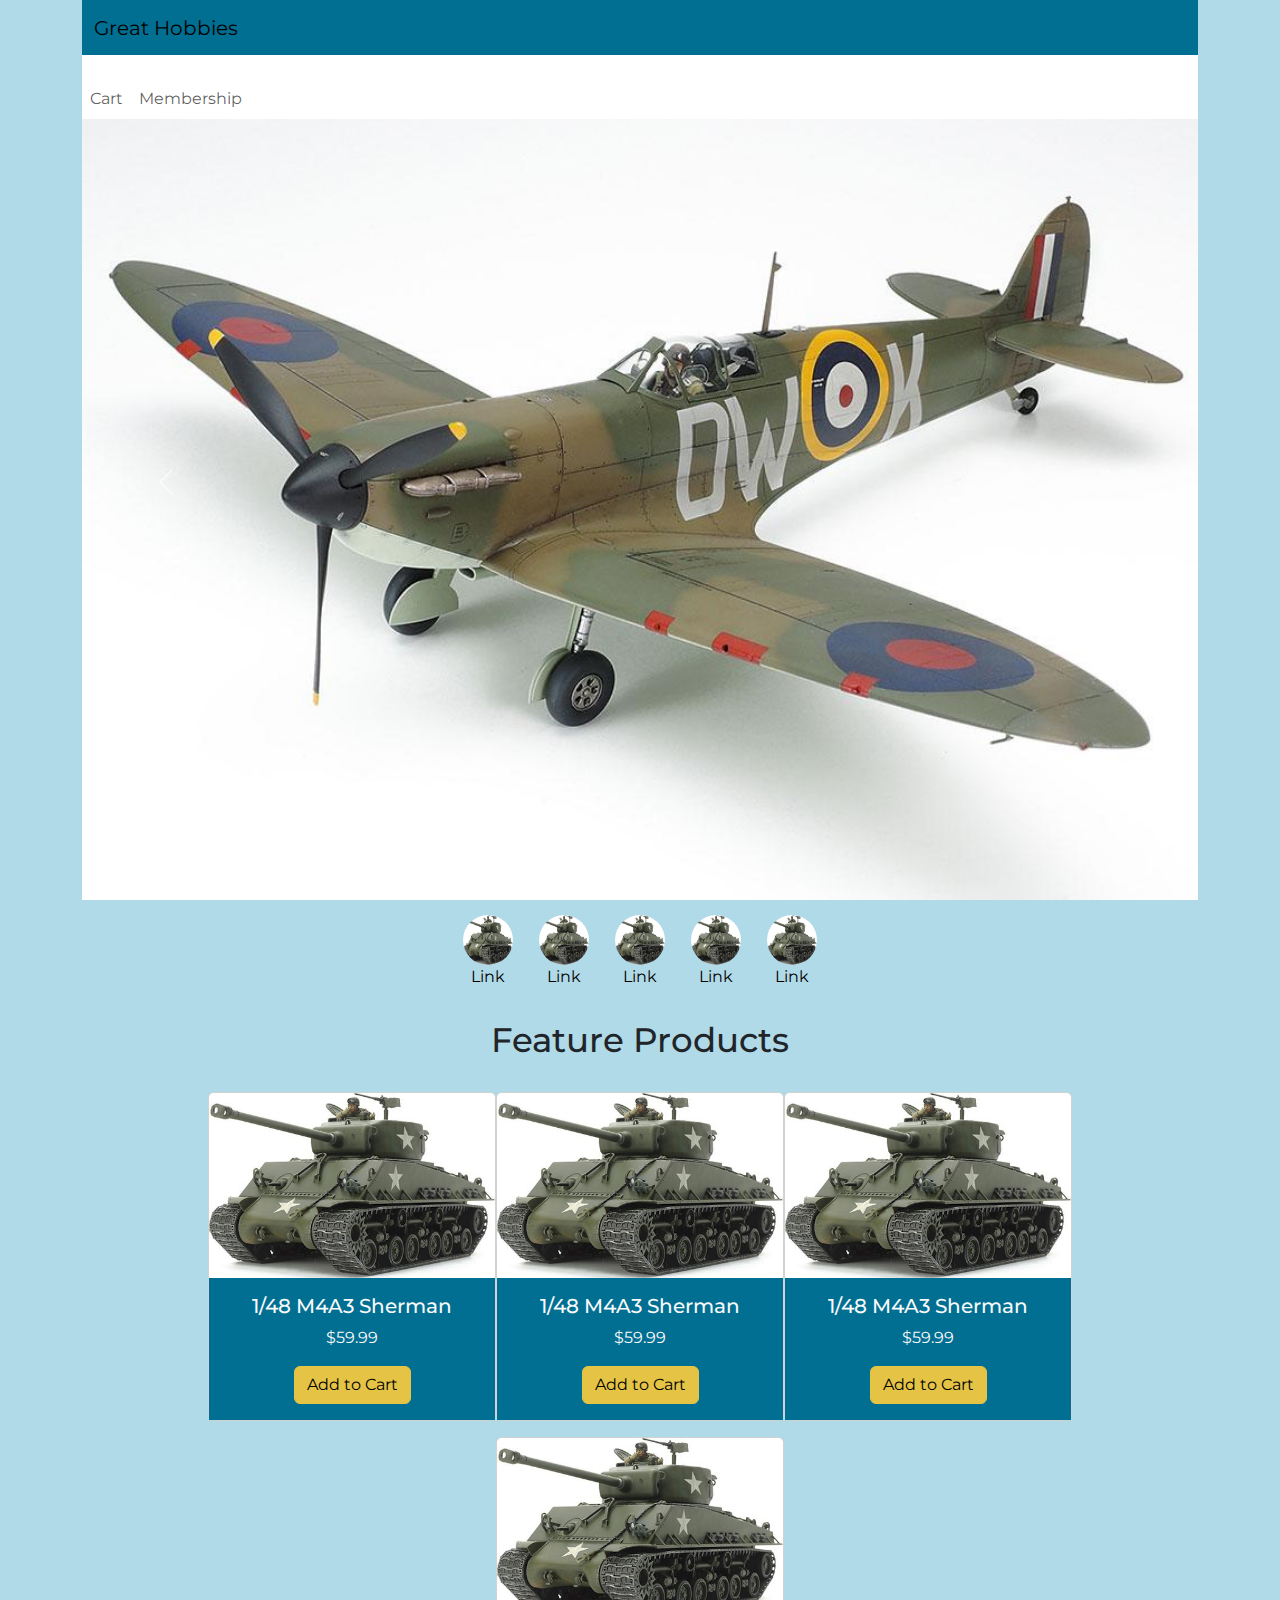
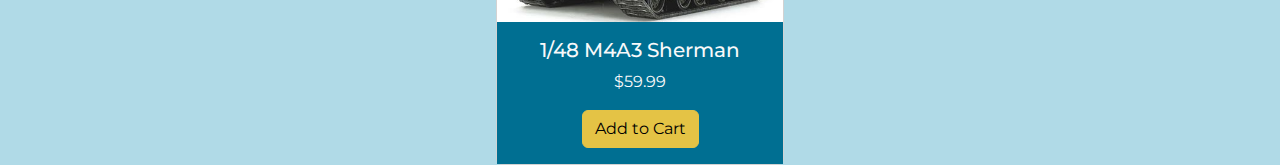
==== index.html @ 4c4b01e4 "HUmmdidi HUm" ====
<!DOCTYPE html>
<html lang="en">
<head>
    <meta charset="UTF-8">
    <meta http-equiv="X-UA-Compatible" content="IE=edge">
    <meta name="viewport" content="width=device-width, initial-scale=1.0">
    <title>Final Project</title>
    <link rel="icon" type="image/x-icon" href="/images/favicon-16x16.png">
    <link rel="stylesheet" href="css/custom.css">
</head>
<header>
  <nav class="navbar navbar-expand-lg bg-secondary justify-content-end">
    <div class="container">
      <a class="navbar-brand" href="#">Great Hobbies</a>
      <button class="navbar-toggler" type="button" data-bs-toggle="collapse" data-bs-target="#navbarNav" aria-controls="navbarNav" aria-expanded="false" aria-label="Toggle navigation">
        <span class="navbar-toggler-icon"></span>
      </button>
      <div class="nav-container" >
      <div class="collapse navbar-collapse" id="navbarNav">
        <ul class="navbar-nav">
           <li class="nav-item">
            <img src="" alt="">
            <a class="nav-link" href="#">Cart</a>
          </li>
          <li class="nav-item">
            <img src="" alt="">
            <a class="nav-link" href="#">Membership</a>
          </li>
        </ul>
      </div>
      </div>
    </div>
  </nav>
    <div id="carouselExampleIndicators" class="carousel slide px-0 py-2">
        <div class="carousel-indicators">
          <button type="button" data-bs-target="#carouselExampleIndicators" data-bs-slide-to="0" class="active" aria-current="true" aria-label="Slide 1"></button>
          <button type="button" data-bs-target="#carouselExampleIndicators" data-bs-slide-to="1" aria-label="Slide 2"></button>
          <button type="button" data-bs-target="#carouselExampleIndicators" data-bs-slide-to="2" aria-label="Slide 3"></button>
        </div>
        <div class="carousel-inner">
          <div class="carousel-item active">
            <img src="images/spitfire model 1.jpeg" class="d-block w-100" alt="...">
          </div>
          <div class="carousel-item">
            <img src="images/Sherman tank.jpeg" class="d-block w-100" alt="...">
          </div>
          <div class="carousel-item">
            <img src="images/product page 1.jpeg" class="d-block w-100" alt="...">
          </div>
        </div>
        <button class="carousel-control-prev" type="button" data-bs-target="#carouselExampleIndicators" data-bs-slide="prev">
          <span class="carousel-control-prev-icon" aria-hidden="true"></span>
          <span class="visually-hidden">Previous</span>
        </button>
        <button class="carousel-control-next" type="button" data-bs-target="#carouselExampleIndicators" data-bs-slide="next">
          <span class="carousel-control-next-icon" aria-hidden="true"></span>
          <span class="visually-hidden">Next</span>
        </button>
      </div>
</header>
<body class="container text-center bg-primary">
    <div class= "content-nav justify-content-center">
      <a class="btn btn-primary" href="#" role="button">
        <img src="images/Sherman tank.jpeg" alt="">
        <span>Link</span>
      </a>
      <a class="btn btn-primary" href="#" role="button">
        <img src="images/Sherman tank.jpeg" alt="">
        <span>Link</span>
      </a>
      <a class="btn btn-primary" href="#" role="button">
        <img src="images/Sherman tank.jpeg" alt="">
        <span>Link</span>
      </a>
      <a class="btn btn-primary" href="#" role="button">
        <img src="images/Sherman tank.jpeg" alt="">
        <span>Link</span>
      </a>
      <a class="btn btn-primary" href="#" role="button">
        <img src="images/Sherman tank.jpeg" alt="">
        <span>Link</span>
      </a>
    </div>

      <h2 class="py-4">Feature Products</h2>
    <div class="row justify-content-center row-gap-3">
      <div class="card col-sm-12 " style="width: 18rem; padding: 0;">
        <img src="images/Sherman tank.jpeg" class="card-img-top" alt="...">
        <div class="card-body bg-secondary w-100">
          <h5 class="card-title text-light">1/48 M4A3 Sherman</h5>
          <p class="card-text text-light">$59.99</p>
          <a href="#" class="btn btn-warning">Add to Cart</a>
        </div>
      </div>

      <div class="card col-sm-12 " style="width: 18rem; padding: 0;">
        <img src="images/Sherman tank.jpeg" class="card-img-top" alt="...">
        <div class="card-body bg-secondary w-100">
          <h5 class="card-title text-light">1/48 M4A3 Sherman</h5>
          <p class="card-text text-light">$59.99</p>
          <a href="#" class="btn btn-warning">Add to Cart</a>
        </div>
      </div>
      <div class="card col-sm-12 " style="width: 18rem; padding: 0;">
        <img src="images/Sherman tank.jpeg" class="card-img-top" alt="...">
        <div class="card-body bg-secondary w-100">
          <h5 class="card-title text-light">1/48 M4A3 Sherman</h5>
          <p class="card-text text-light">$59.99</p>
          <a href="#" class="btn btn-warning">Add to Cart</a>
        </div>
      </div>

      <div class="card col-sm-12 " style="width: 18rem; padding: 0;">
        <img src="images/Sherman tank.jpeg" class="card-img-top" alt="...">
        <div class="card-body bg-secondary w-100">
          <h5 class="card-title text-light">1/48 M4A3 Sherman</h5>
          <p class="card-text text-light">$59.99</p>
          <a href="#" class="btn btn-warning">Add to Cart</a>
        </div>
      </div>
    </div>
    <script src="node_modules/bootstrap/dist/js/bootstrap.bundle.min.js"></script>
</body>
<footer>

</footer>
</html>
---- css/custom.css ----
@charset "UTF-8";
@import url("https://fonts.googleapis.com/css2?family=Montserrat:wght@400;500;600;700&display=swap");
:root {
  --font-size-sm: clamp(0.8rem, 0.17vw + 0.76rem, 0.89rem);
  --font-size-base: clamp(1rem, 0.34vw + 0.91rem, 1.19rem);
  --font-size-md: clamp(1.25rem, 0.61vw + 1.1rem, 1.58rem);
  --font-size-lg: clamp(1.56rem, 1vw + 1.31rem, 2.11rem);
  --font-size-xl: clamp(1.95rem, 1.56vw + 1.56rem, 2.81rem);
  --font-size-xxl: clamp(2.44rem, 2.38vw + 1.85rem, 3.75rem);
  --font-size-xxxl: clamp(3.05rem, 3.54vw + 2.17rem, 5rem);
}

/*!
 * Bootstrap  v5.3.2 (https://getbootstrap.com/)
 * Copyright 2011-2023 The Bootstrap Authors
 * Licensed under MIT (https://github.com/twbs/bootstrap/blob/main/LICENSE)
 */
:root,
[data-bs-theme=light] {
  --bs-blue: #0d6efd;
  --bs-indigo: #6610f2;
  --bs-purple: #6f42c1;
  --bs-pink: #d63384;
  --bs-red: #dc3545;
  --bs-orange: #fd7e14;
  --bs-yellow: #ffc107;
  --bs-green: #198754;
  --bs-teal: #20c997;
  --bs-cyan: #0dcaf0;
  --bs-black: #000;
  --bs-white: #fff;
  --bs-gray: #6c757d;
  --bs-gray-dark: #343a40;
  --bs-gray-100: #f8f9fa;
  --bs-gray-200: #e9ecef;
  --bs-gray-300: #dee2e6;
  --bs-gray-400: #ced4da;
  --bs-gray-500: #adb5bd;
  --bs-gray-600: #6c757d;
  --bs-gray-700: #495057;
  --bs-gray-800: #343a40;
  --bs-gray-900: #212529;
  --bs-primary: #B0DAE7;
  --bs-secondary: #006F92;
  --bs-success: #198754;
  --bs-info: #0dcaf0;
  --bs-warning: #E4C345;
  --bs-danger: #dc3545;
  --bs-light: #f8f9fa;
  --bs-dark: #212529;
  --bs-primary-rgb: 176, 218, 231;
  --bs-secondary-rgb: 0, 111, 146;
  --bs-success-rgb: 25, 135, 84;
  --bs-info-rgb: 13, 202, 240;
  --bs-warning-rgb: 228, 195, 69;
  --bs-danger-rgb: 220, 53, 69;
  --bs-light-rgb: 248, 249, 250;
  --bs-dark-rgb: 33, 37, 41;
  --bs-primary-text-emphasis: #46575c;
  --bs-secondary-text-emphasis: #002c3a;
  --bs-success-text-emphasis: #0a3622;
  --bs-info-text-emphasis: #055160;
  --bs-warning-text-emphasis: #5b4e1c;
  --bs-danger-text-emphasis: #58151c;
  --bs-light-text-emphasis: #495057;
  --bs-dark-text-emphasis: #495057;
  --bs-primary-bg-subtle: #eff8fa;
  --bs-secondary-bg-subtle: #cce2e9;
  --bs-success-bg-subtle: #d1e7dd;
  --bs-info-bg-subtle: #cff4fc;
  --bs-warning-bg-subtle: #faf3da;
  --bs-danger-bg-subtle: #f8d7da;
  --bs-light-bg-subtle: #fcfcfd;
  --bs-dark-bg-subtle: #ced4da;
  --bs-primary-border-subtle: #dff0f5;
  --bs-secondary-border-subtle: #99c5d3;
  --bs-success-border-subtle: #a3cfbb;
  --bs-info-border-subtle: #9eeaf9;
  --bs-warning-border-subtle: #f4e7b5;
  --bs-danger-border-subtle: #f1aeb5;
  --bs-light-border-subtle: #e9ecef;
  --bs-dark-border-subtle: #adb5bd;
  --bs-white-rgb: 255, 255, 255;
  --bs-black-rgb: 0, 0, 0;
  --bs-font-sans-serif: system-ui, -apple-system, "Segoe UI", Roboto, "Helvetica Neue", "Noto Sans", "Liberation Sans", Arial, sans-serif, "Apple Color Emoji", "Segoe UI Emoji", "Segoe UI Symbol", "Noto Color Emoji";
  --bs-font-monospace: SFMono-Regular, Menlo, Monaco, Consolas, "Liberation Mono", "Courier New", monospace;
  --bs-gradient: linear-gradient(180deg, rgba(255, 255, 255, 0.15), rgba(255, 255, 255, 0));
  --bs-body-font-family: "Montserrat";
  --bs-body-font-size: 1rem;
  --bs-body-font-weight: 400;
  --bs-body-line-height: 1.5;
  --bs-body-color: #212529;
  --bs-body-color-rgb: 33, 37, 41;
  --bs-body-bg: #fff;
  --bs-body-bg-rgb: 255, 255, 255;
  --bs-emphasis-color: #000;
  --bs-emphasis-color-rgb: 0, 0, 0;
  --bs-secondary-color: rgba(33, 37, 41, 0.75);
  --bs-secondary-color-rgb: 33, 37, 41;
  --bs-secondary-bg: #e9ecef;
  --bs-secondary-bg-rgb: 233, 236, 239;
  --bs-tertiary-color: rgba(33, 37, 41, 0.5);
  --bs-tertiary-color-rgb: 33, 37, 41;
  --bs-tertiary-bg: #f8f9fa;
  --bs-tertiary-bg-rgb: 248, 249, 250;
  --bs-heading-color: inherit;
  --bs-link-color: #B0DAE7;
  --bs-link-color-rgb: 176, 218, 231;
  --bs-link-decoration: underline;
  --bs-link-hover-color: #8daeb9;
  --bs-link-hover-color-rgb: 141, 174, 185;
  --bs-code-color: #d63384;
  --bs-highlight-color: #212529;
  --bs-highlight-bg: #fff3cd;
  --bs-border-width: 1px;
  --bs-border-style: solid;
  --bs-border-color: #dee2e6;
  --bs-border-color-translucent: rgba(0, 0, 0, 0.175);
  --bs-border-radius: 0.375rem;
  --bs-border-radius-sm: 0.25rem;
  --bs-border-radius-lg: 0.5rem;
  --bs-border-radius-xl: 1rem;
  --bs-border-radius-xxl: 2rem;
  --bs-border-radius-2xl: var(--bs-border-radius-xxl);
  --bs-border-radius-pill: 50rem;
  --bs-box-shadow: 0 0.5rem 1rem rgba(0, 0, 0, 0.15);
  --bs-box-shadow-sm: 0 0.125rem 0.25rem rgba(0, 0, 0, 0.075);
  --bs-box-shadow-lg: 0 1rem 3rem rgba(0, 0, 0, 0.175);
  --bs-box-shadow-inset: inset 0 1px 2px rgba(0, 0, 0, 0.075);
  --bs-focus-ring-width: 0.25rem;
  --bs-focus-ring-opacity: 0.25;
  --bs-focus-ring-color: rgba(176, 218, 231, 0.25);
  --bs-form-valid-color: #198754;
  --bs-form-valid-border-color: #198754;
  --bs-form-invalid-color: #dc3545;
  --bs-form-invalid-border-color: #dc3545;
}

[data-bs-theme=dark] {
  color-scheme: dark;
  --bs-body-color: #dee2e6;
  --bs-body-color-rgb: 222, 226, 230;
  --bs-body-bg: #212529;
  --bs-body-bg-rgb: 33, 37, 41;
  --bs-emphasis-color: #fff;
  --bs-emphasis-color-rgb: 255, 255, 255;
  --bs-secondary-color: rgba(222, 226, 230, 0.75);
  --bs-secondary-color-rgb: 222, 226, 230;
  --bs-secondary-bg: #343a40;
  --bs-secondary-bg-rgb: 52, 58, 64;
  --bs-tertiary-color: rgba(222, 226, 230, 0.5);
  --bs-tertiary-color-rgb: 222, 226, 230;
  --bs-tertiary-bg: #2b3035;
  --bs-tertiary-bg-rgb: 43, 48, 53;
  --bs-primary-text-emphasis: #d0e9f1;
  --bs-secondary-text-emphasis: #66a9be;
  --bs-success-text-emphasis: #75b798;
  --bs-info-text-emphasis: #6edff6;
  --bs-warning-text-emphasis: #efdb8f;
  --bs-danger-text-emphasis: #ea868f;
  --bs-light-text-emphasis: #f8f9fa;
  --bs-dark-text-emphasis: #dee2e6;
  --bs-primary-bg-subtle: #232c2e;
  --bs-secondary-bg-subtle: #00161d;
  --bs-success-bg-subtle: #051b11;
  --bs-info-bg-subtle: #032830;
  --bs-warning-bg-subtle: #2e270e;
  --bs-danger-bg-subtle: #2c0b0e;
  --bs-light-bg-subtle: #343a40;
  --bs-dark-bg-subtle: #1a1d20;
  --bs-primary-border-subtle: #6a838b;
  --bs-secondary-border-subtle: #004358;
  --bs-success-border-subtle: #0f5132;
  --bs-info-border-subtle: #087990;
  --bs-warning-border-subtle: #897529;
  --bs-danger-border-subtle: #842029;
  --bs-light-border-subtle: #495057;
  --bs-dark-border-subtle: #343a40;
  --bs-heading-color: inherit;
  --bs-link-color: #d0e9f1;
  --bs-link-hover-color: #d9edf4;
  --bs-link-color-rgb: 208, 233, 241;
  --bs-link-hover-color-rgb: 217, 237, 244;
  --bs-code-color: #e685b5;
  --bs-highlight-color: #dee2e6;
  --bs-highlight-bg: #664d03;
  --bs-border-color: #495057;
  --bs-border-color-translucent: rgba(255, 255, 255, 0.15);
  --bs-form-valid-color: #75b798;
  --bs-form-valid-border-color: #75b798;
  --bs-form-invalid-color: #ea868f;
  --bs-form-invalid-border-color: #ea868f;
}

*,
*::before,
*::after {
  box-sizing: border-box;
}

@media (prefers-reduced-motion: no-preference) {
  :root {
    scroll-behavior: smooth;
  }
}

body {
  margin: 0;
  font-family: var(--bs-body-font-family);
  font-size: var(--bs-body-font-size);
  font-weight: var(--bs-body-font-weight);
  line-height: var(--bs-body-line-height);
  color: var(--bs-body-color);
  text-align: var(--bs-body-text-align);
  background-color: var(--bs-body-bg);
  -webkit-text-size-adjust: 100%;
  -webkit-tap-highlight-color: rgba(0, 0, 0, 0);
}

hr {
  margin: 1rem 0;
  color: inherit;
  border: 0;
  border-top: var(--bs-border-width) solid;
  opacity: 0.25;
}

h6, .h6, h5, .h5, h4, .h4, h3, .h3, h2, .h2, h1, .h1 {
  margin-top: 0;
  margin-bottom: 0.5rem;
  font-weight: 500;
  line-height: 1.2;
  color: var(--bs-heading-color);
}

h1, .h1 {
  font-size: var(--font-size-xl);
}

h2, .h2 {
  font-size: var(--font-size-lg);
}

h3, .h3 {
  font-size: calc(1.3203rem + 0.8436vw);
}
@media (min-width: 1200px) {
  h3, .h3 {
    font-size: 1.953rem;
  }
}

h4, .h4 {
  font-size: calc(1.2813rem + 0.3756vw);
}
@media (min-width: 1200px) {
  h4, .h4 {
    font-size: 1.563rem;
  }
}

h5, .h5 {
  font-size: 1.25rem;
}

h6, .h6 {
  font-size: 1rem;
}

p {
  margin-top: 0;
  margin-bottom: 1rem;
}

abbr[title] {
  text-decoration: underline dotted;
  cursor: help;
  text-decoration-skip-ink: none;
}

address {
  margin-bottom: 1rem;
  font-style: normal;
  line-height: inherit;
}

ol,
ul {
  padding-left: 2rem;
}

ol,
ul,
dl {
  margin-top: 0;
  margin-bottom: 1rem;
}

ol ol,
ul ul,
ol ul,
ul ol {
  margin-bottom: 0;
}

dt {
  font-weight: 700;
}

dd {
  margin-bottom: 0.5rem;
  margin-left: 0;
}

blockquote {
  margin: 0 0 1rem;
}

b,
strong {
  font-weight: bolder;
}

small, .small {
  font-size: 0.875em;
}

mark, .mark {
  padding: 0.1875em;
  color: var(--bs-highlight-color);
  background-color: var(--bs-highlight-bg);
}

sub,
sup {
  position: relative;
  font-size: 0.75em;
  line-height: 0;
  vertical-align: baseline;
}

sub {
  bottom: -0.25em;
}

sup {
  top: -0.5em;
}

a {
  color: rgba(var(--bs-link-color-rgb), var(--bs-link-opacity, 1));
  text-decoration: underline;
}
a:hover {
  --bs-link-color-rgb: var(--bs-link-hover-color-rgb);
}

a:not([href]):not([class]), a:not([href]):not([class]):hover {
  color: inherit;
  text-decoration: none;
}

pre,
code,
kbd,
samp {
  font-family: var(--bs-font-monospace);
  font-size: 1em;
}

pre {
  display: block;
  margin-top: 0;
  margin-bottom: 1rem;
  overflow: auto;
  font-size: 0.875em;
}
pre code {
  font-size: inherit;
  color: inherit;
  word-break: normal;
}

code {
  font-size: 0.875em;
  color: var(--bs-code-color);
  word-wrap: break-word;
}
a > code {
  color: inherit;
}

kbd {
  padding: 0.1875rem 0.375rem;
  font-size: 0.875em;
  color: var(--bs-body-bg);
  background-color: var(--bs-body-color);
  border-radius: 0.25rem;
}
kbd kbd {
  padding: 0;
  font-size: 1em;
}

figure {
  margin: 0 0 1rem;
}

img,
svg {
  vertical-align: middle;
}

table {
  caption-side: bottom;
  border-collapse: collapse;
}

caption {
  padding-top: 0.5rem;
  padding-bottom: 0.5rem;
  color: var(--bs-secondary-color);
  text-align: left;
}

th {
  text-align: inherit;
  text-align: -webkit-match-parent;
}

thead,
tbody,
tfoot,
tr,
td,
th {
  border-color: inherit;
  border-style: solid;
  border-width: 0;
}

label {
  display: inline-block;
}

button {
  border-radius: 0;
}

button:focus:not(:focus-visible) {
  outline: 0;
}

input,
button,
select,
optgroup,
textarea {
  margin: 0;
  font-family: inherit;
  font-size: inherit;
  line-height: inherit;
}

button,
select {
  text-transform: none;
}

[role=button] {
  cursor: pointer;
}

select {
  word-wrap: normal;
}
select:disabled {
  opacity: 1;
}

[list]:not([type=date]):not([type=datetime-local]):not([type=month]):not([type=week]):not([type=time])::-webkit-calendar-picker-indicator {
  display: none !important;
}

button,
[type=button],
[type=reset],
[type=submit] {
  -webkit-appearance: button;
}
button:not(:disabled),
[type=button]:not(:disabled),
[type=reset]:not(:disabled),
[type=submit]:not(:disabled) {
  cursor: pointer;
}

::-moz-focus-inner {
  padding: 0;
  border-style: none;
}

textarea {
  resize: vertical;
}

fieldset {
  min-width: 0;
  padding: 0;
  margin: 0;
  border: 0;
}

legend {
  float: left;
  width: 100%;
  padding: 0;
  margin-bottom: 0.5rem;
  font-size: calc(1.275rem + 0.3vw);
  line-height: inherit;
}
@media (min-width: 1200px) {
  legend {
    font-size: 1.5rem;
  }
}
legend + * {
  clear: left;
}

::-webkit-datetime-edit-fields-wrapper,
::-webkit-datetime-edit-text,
::-webkit-datetime-edit-minute,
::-webkit-datetime-edit-hour-field,
::-webkit-datetime-edit-day-field,
::-webkit-datetime-edit-month-field,
::-webkit-datetime-edit-year-field {
  padding: 0;
}

::-webkit-inner-spin-button {
  height: auto;
}

[type=search] {
  -webkit-appearance: textfield;
  outline-offset: -2px;
}

/* rtl:raw:
[type="tel"],
[type="url"],
[type="email"],
[type="number"] {
  direction: ltr;
}
*/
::-webkit-search-decoration {
  -webkit-appearance: none;
}

::-webkit-color-swatch-wrapper {
  padding: 0;
}

::file-selector-button {
  font: inherit;
  -webkit-appearance: button;
}

output {
  display: inline-block;
}

iframe {
  border: 0;
}

summary {
  display: list-item;
  cursor: pointer;
}

progress {
  vertical-align: baseline;
}

[hidden] {
  display: none !important;
}

.lead {
  font-size: 1.25rem;
  font-weight: 300;
}

.display-1 {
  font-size: calc(1.625rem + 4.5vw);
  font-weight: 300;
  line-height: 1.2;
}
@media (min-width: 1200px) {
  .display-1 {
    font-size: 5rem;
  }
}

.display-2 {
  font-size: calc(1.575rem + 3.9vw);
  font-weight: 300;
  line-height: 1.2;
}
@media (min-width: 1200px) {
  .display-2 {
    font-size: 4.5rem;
  }
}

.display-3 {
  font-size: calc(1.525rem + 3.3vw);
  font-weight: 300;
  line-height: 1.2;
}
@media (min-width: 1200px) {
  .display-3 {
    font-size: 4rem;
  }
}

.display-4 {
  font-size: calc(1.475rem + 2.7vw);
  font-weight: 300;
  line-height: 1.2;
}
@media (min-width: 1200px) {
  .display-4 {
    font-size: 3.5rem;
  }
}

.display-5 {
  font-size: calc(1.425rem + 2.1vw);
  font-weight: 300;
  line-height: 1.2;
}
@media (min-width: 1200px) {
  .display-5 {
    font-size: 3rem;
  }
}

.display-6 {
  font-size: calc(1.375rem + 1.5vw);
  font-weight: 300;
  line-height: 1.2;
}
@media (min-width: 1200px) {
  .display-6 {
    font-size: 2.5rem;
  }
}

.list-unstyled {
  padding-left: 0;
  list-style: none;
}

.list-inline {
  padding-left: 0;
  list-style: none;
}

.list-inline-item {
  display: inline-block;
}
.list-inline-item:not(:last-child) {
  margin-right: 0.5rem;
}

.initialism {
  font-size: 0.875em;
  text-transform: uppercase;
}

.blockquote {
  margin-bottom: 1rem;
  font-size: 1.25rem;
}
.blockquote > :last-child {
  margin-bottom: 0;
}

.blockquote-footer {
  margin-top: -1rem;
  margin-bottom: 1rem;
  font-size: 0.875em;
  color: #6c757d;
}
.blockquote-footer::before {
  content: "— ";
}

.img-fluid {
  max-width: 100%;
  height: auto;
}

.img-thumbnail {
  padding: 0.25rem;
  background-color: var(--bs-body-bg);
  border: var(--bs-border-width) solid var(--bs-border-color);
  border-radius: var(--bs-border-radius);
  max-width: 100%;
  height: auto;
}

.figure {
  display: inline-block;
}

.figure-img {
  margin-bottom: 0.5rem;
  line-height: 1;
}

.figure-caption {
  font-size: 0.875em;
  color: var(--bs-secondary-color);
}

.container,
.container-fluid,
.container-xxl,
.container-xl,
.container-lg,
.container-md,
.container-sm {
  --bs-gutter-x: 1.5rem;
  --bs-gutter-y: 0;
  width: 100%;
  padding-right: calc(var(--bs-gutter-x) * 0.5);
  padding-left: calc(var(--bs-gutter-x) * 0.5);
  margin-right: auto;
  margin-left: auto;
}

@media (min-width: 576px) {
  .container-sm, .container {
    max-width: 540px;
  }
}
@media (min-width: 768px) {
  .container-md, .container-sm, .container {
    max-width: 720px;
  }
}
@media (min-width: 992px) {
  .container-lg, .container-md, .container-sm, .container {
    max-width: 960px;
  }
}
@media (min-width: 1200px) {
  .container-xl, .container-lg, .container-md, .container-sm, .container {
    max-width: 1140px;
  }
}
@media (min-width: 1400px) {
  .container-xxl, .container-xl, .container-lg, .container-md, .container-sm, .container {
    max-width: 1320px;
  }
}
:root {
  --bs-breakpoint-xs: 0;
  --bs-breakpoint-sm: 576px;
  --bs-breakpoint-md: 768px;
  --bs-breakpoint-lg: 992px;
  --bs-breakpoint-xl: 1200px;
  --bs-breakpoint-xxl: 1400px;
}

.row {
  --bs-gutter-x: 1.5rem;
  --bs-gutter-y: 0;
  display: flex;
  flex-wrap: wrap;
  margin-top: calc(-1 * var(--bs-gutter-y));
  margin-right: calc(-0.5 * var(--bs-gutter-x));
  margin-left: calc(-0.5 * var(--bs-gutter-x));
}
.row > * {
  flex-shrink: 0;
  width: 100%;
  max-width: 100%;
  padding-right: calc(var(--bs-gutter-x) * 0.5);
  padding-left: calc(var(--bs-gutter-x) * 0.5);
  margin-top: var(--bs-gutter-y);
}

.col {
  flex: 1 0 0%;
}

.row-cols-auto > * {
  flex: 0 0 auto;
  width: auto;
}

.row-cols-1 > * {
  flex: 0 0 auto;
  width: 100%;
}

.row-cols-2 > * {
  flex: 0 0 auto;
  width: 50%;
}

.row-cols-3 > * {
  flex: 0 0 auto;
  width: 33.33333333%;
}

.row-cols-4 > * {
  flex: 0 0 auto;
  width: 25%;
}

.row-cols-5 > * {
  flex: 0 0 auto;
  width: 20%;
}

.row-cols-6 > * {
  flex: 0 0 auto;
  width: 16.66666667%;
}

.col-auto {
  flex: 0 0 auto;
  width: auto;
}

.col-1 {
  flex: 0 0 auto;
  width: 8.33333333%;
}

.col-2 {
  flex: 0 0 auto;
  width: 16.66666667%;
}

.col-3 {
  flex: 0 0 auto;
  width: 25%;
}

.col-4 {
  flex: 0 0 auto;
  width: 33.33333333%;
}

.col-5 {
  flex: 0 0 auto;
  width: 41.66666667%;
}

.col-6 {
  flex: 0 0 auto;
  width: 50%;
}

.col-7 {
  flex: 0 0 auto;
  width: 58.33333333%;
}

.col-8 {
  flex: 0 0 auto;
  width: 66.66666667%;
}

.col-9 {
  flex: 0 0 auto;
  width: 75%;
}

.col-10 {
  flex: 0 0 auto;
  width: 83.33333333%;
}

.col-11 {
  flex: 0 0 auto;
  width: 91.66666667%;
}

.col-12 {
  flex: 0 0 auto;
  width: 100%;
}

.offset-1 {
  margin-left: 8.33333333%;
}

.offset-2 {
  margin-left: 16.66666667%;
}

.offset-3 {
  margin-left: 25%;
}

.offset-4 {
  margin-left: 33.33333333%;
}

.offset-5 {
  margin-left: 41.66666667%;
}

.offset-6 {
  margin-left: 50%;
}

.offset-7 {
  margin-left: 58.33333333%;
}

.offset-8 {
  margin-left: 66.66666667%;
}

.offset-9 {
  margin-left: 75%;
}

.offset-10 {
  margin-left: 83.33333333%;
}

.offset-11 {
  margin-left: 91.66666667%;
}

.g-0,
.gx-0 {
  --bs-gutter-x: 0;
}

.g-0,
.gy-0 {
  --bs-gutter-y: 0;
}

.g-1,
.gx-1 {
  --bs-gutter-x: 0.25rem;
}

.g-1,
.gy-1 {
  --bs-gutter-y: 0.25rem;
}

.g-2,
.gx-2 {
  --bs-gutter-x: 0.5rem;
}

.g-2,
.gy-2 {
  --bs-gutter-y: 0.5rem;
}

.g-3,
.gx-3 {
  --bs-gutter-x: 1rem;
}

.g-3,
.gy-3 {
  --bs-gutter-y: 1rem;
}

.g-4,
.gx-4 {
  --bs-gutter-x: 1.5rem;
}

.g-4,
.gy-4 {
  --bs-gutter-y: 1.5rem;
}

.g-5,
.gx-5 {
  --bs-gutter-x: 3rem;
}

.g-5,
.gy-5 {
  --bs-gutter-y: 3rem;
}

@media (min-width: 576px) {
  .col-sm {
    flex: 1 0 0%;
  }
  .row-cols-sm-auto > * {
    flex: 0 0 auto;
    width: auto;
  }
  .row-cols-sm-1 > * {
    flex: 0 0 auto;
    width: 100%;
  }
  .row-cols-sm-2 > * {
    flex: 0 0 auto;
    width: 50%;
  }
  .row-cols-sm-3 > * {
    flex: 0 0 auto;
    width: 33.33333333%;
  }
  .row-cols-sm-4 > * {
    flex: 0 0 auto;
    width: 25%;
  }
  .row-cols-sm-5 > * {
    flex: 0 0 auto;
    width: 20%;
  }
  .row-cols-sm-6 > * {
    flex: 0 0 auto;
    width: 16.66666667%;
  }
  .col-sm-auto {
    flex: 0 0 auto;
    width: auto;
  }
  .col-sm-1 {
    flex: 0 0 auto;
    width: 8.33333333%;
  }
  .col-sm-2 {
    flex: 0 0 auto;
    width: 16.66666667%;
  }
  .col-sm-3 {
    flex: 0 0 auto;
    width: 25%;
  }
  .col-sm-4 {
    flex: 0 0 auto;
    width: 33.33333333%;
  }
  .col-sm-5 {
    flex: 0 0 auto;
    width: 41.66666667%;
  }
  .col-sm-6 {
    flex: 0 0 auto;
    width: 50%;
  }
  .col-sm-7 {
    flex: 0 0 auto;
    width: 58.33333333%;
  }
  .col-sm-8 {
    flex: 0 0 auto;
    width: 66.66666667%;
  }
  .col-sm-9 {
    flex: 0 0 auto;
    width: 75%;
  }
  .col-sm-10 {
    flex: 0 0 auto;
    width: 83.33333333%;
  }
  .col-sm-11 {
    flex: 0 0 auto;
    width: 91.66666667%;
  }
  .col-sm-12 {
    flex: 0 0 auto;
    width: 100%;
  }
  .offset-sm-0 {
    margin-left: 0;
  }
  .offset-sm-1 {
    margin-left: 8.33333333%;
  }
  .offset-sm-2 {
    margin-left: 16.66666667%;
  }
  .offset-sm-3 {
    margin-left: 25%;
  }
  .offset-sm-4 {
    margin-left: 33.33333333%;
  }
  .offset-sm-5 {
    margin-left: 41.66666667%;
  }
  .offset-sm-6 {
    margin-left: 50%;
  }
  .offset-sm-7 {
    margin-left: 58.33333333%;
  }
  .offset-sm-8 {
    margin-left: 66.66666667%;
  }
  .offset-sm-9 {
    margin-left: 75%;
  }
  .offset-sm-10 {
    margin-left: 83.33333333%;
  }
  .offset-sm-11 {
    margin-left: 91.66666667%;
  }
  .g-sm-0,
  .gx-sm-0 {
    --bs-gutter-x: 0;
  }
  .g-sm-0,
  .gy-sm-0 {
    --bs-gutter-y: 0;
  }
  .g-sm-1,
  .gx-sm-1 {
    --bs-gutter-x: 0.25rem;
  }
  .g-sm-1,
  .gy-sm-1 {
    --bs-gutter-y: 0.25rem;
  }
  .g-sm-2,
  .gx-sm-2 {
    --bs-gutter-x: 0.5rem;
  }
  .g-sm-2,
  .gy-sm-2 {
    --bs-gutter-y: 0.5rem;
  }
  .g-sm-3,
  .gx-sm-3 {
    --bs-gutter-x: 1rem;
  }
  .g-sm-3,
  .gy-sm-3 {
    --bs-gutter-y: 1rem;
  }
  .g-sm-4,
  .gx-sm-4 {
    --bs-gutter-x: 1.5rem;
  }
  .g-sm-4,
  .gy-sm-4 {
    --bs-gutter-y: 1.5rem;
  }
  .g-sm-5,
  .gx-sm-5 {
    --bs-gutter-x: 3rem;
  }
  .g-sm-5,
  .gy-sm-5 {
    --bs-gutter-y: 3rem;
  }
}
@media (min-width: 768px) {
  .col-md {
    flex: 1 0 0%;
  }
  .row-cols-md-auto > * {
    flex: 0 0 auto;
    width: auto;
  }
  .row-cols-md-1 > * {
    flex: 0 0 auto;
    width: 100%;
  }
  .row-cols-md-2 > * {
    flex: 0 0 auto;
    width: 50%;
  }
  .row-cols-md-3 > * {
    flex: 0 0 auto;
    width: 33.33333333%;
  }
  .row-cols-md-4 > * {
    flex: 0 0 auto;
    width: 25%;
  }
  .row-cols-md-5 > * {
    flex: 0 0 auto;
    width: 20%;
  }
  .row-cols-md-6 > * {
    flex: 0 0 auto;
    width: 16.66666667%;
  }
  .col-md-auto {
    flex: 0 0 auto;
    width: auto;
  }
  .col-md-1 {
    flex: 0 0 auto;
    width: 8.33333333%;
  }
  .col-md-2 {
    flex: 0 0 auto;
    width: 16.66666667%;
  }
  .col-md-3 {
    flex: 0 0 auto;
    width: 25%;
  }
  .col-md-4 {
    flex: 0 0 auto;
    width: 33.33333333%;
  }
  .col-md-5 {
    flex: 0 0 auto;
    width: 41.66666667%;
  }
  .col-md-6 {
    flex: 0 0 auto;
    width: 50%;
  }
  .col-md-7 {
    flex: 0 0 auto;
    width: 58.33333333%;
  }
  .col-md-8 {
    flex: 0 0 auto;
    width: 66.66666667%;
  }
  .col-md-9 {
    flex: 0 0 auto;
    width: 75%;
  }
  .col-md-10 {
    flex: 0 0 auto;
    width: 83.33333333%;
  }
  .col-md-11 {
    flex: 0 0 auto;
    width: 91.66666667%;
  }
  .col-md-12 {
    flex: 0 0 auto;
    width: 100%;
  }
  .offset-md-0 {
    margin-left: 0;
  }
  .offset-md-1 {
    margin-left: 8.33333333%;
  }
  .offset-md-2 {
    margin-left: 16.66666667%;
  }
  .offset-md-3 {
    margin-left: 25%;
  }
  .offset-md-4 {
    margin-left: 33.33333333%;
  }
  .offset-md-5 {
    margin-left: 41.66666667%;
  }
  .offset-md-6 {
    margin-left: 50%;
  }
  .offset-md-7 {
    margin-left: 58.33333333%;
  }
  .offset-md-8 {
    margin-left: 66.66666667%;
  }
  .offset-md-9 {
    margin-left: 75%;
  }
  .offset-md-10 {
    margin-left: 83.33333333%;
  }
  .offset-md-11 {
    margin-left: 91.66666667%;
  }
  .g-md-0,
  .gx-md-0 {
    --bs-gutter-x: 0;
  }
  .g-md-0,
  .gy-md-0 {
    --bs-gutter-y: 0;
  }
  .g-md-1,
  .gx-md-1 {
    --bs-gutter-x: 0.25rem;
  }
  .g-md-1,
  .gy-md-1 {
    --bs-gutter-y: 0.25rem;
  }
  .g-md-2,
  .gx-md-2 {
    --bs-gutter-x: 0.5rem;
  }
  .g-md-2,
  .gy-md-2 {
    --bs-gutter-y: 0.5rem;
  }
  .g-md-3,
  .gx-md-3 {
    --bs-gutter-x: 1rem;
  }
  .g-md-3,
  .gy-md-3 {
    --bs-gutter-y: 1rem;
  }
  .g-md-4,
  .gx-md-4 {
    --bs-gutter-x: 1.5rem;
  }
  .g-md-4,
  .gy-md-4 {
    --bs-gutter-y: 1.5rem;
  }
  .g-md-5,
  .gx-md-5 {
    --bs-gutter-x: 3rem;
  }
  .g-md-5,
  .gy-md-5 {
    --bs-gutter-y: 3rem;
  }
}
@media (min-width: 992px) {
  .col-lg {
    flex: 1 0 0%;
  }
  .row-cols-lg-auto > * {
    flex: 0 0 auto;
    width: auto;
  }
  .row-cols-lg-1 > * {
    flex: 0 0 auto;
    width: 100%;
  }
  .row-cols-lg-2 > * {
    flex: 0 0 auto;
    width: 50%;
  }
  .row-cols-lg-3 > * {
    flex: 0 0 auto;
    width: 33.33333333%;
  }
  .row-cols-lg-4 > * {
    flex: 0 0 auto;
    width: 25%;
  }
  .row-cols-lg-5 > * {
    flex: 0 0 auto;
    width: 20%;
  }
  .row-cols-lg-6 > * {
    flex: 0 0 auto;
    width: 16.66666667%;
  }
  .col-lg-auto {
    flex: 0 0 auto;
    width: auto;
  }
  .col-lg-1 {
    flex: 0 0 auto;
    width: 8.33333333%;
  }
  .col-lg-2 {
    flex: 0 0 auto;
    width: 16.66666667%;
  }
  .col-lg-3 {
    flex: 0 0 auto;
    width: 25%;
  }
  .col-lg-4 {
    flex: 0 0 auto;
    width: 33.33333333%;
  }
  .col-lg-5 {
    flex: 0 0 auto;
    width: 41.66666667%;
  }
  .col-lg-6 {
    flex: 0 0 auto;
    width: 50%;
  }
  .col-lg-7 {
    flex: 0 0 auto;
    width: 58.33333333%;
  }
  .col-lg-8 {
    flex: 0 0 auto;
    width: 66.66666667%;
  }
  .col-lg-9 {
    flex: 0 0 auto;
    width: 75%;
  }
  .col-lg-10 {
    flex: 0 0 auto;
    width: 83.33333333%;
  }
  .col-lg-11 {
    flex: 0 0 auto;
    width: 91.66666667%;
  }
  .col-lg-12 {
    flex: 0 0 auto;
    width: 100%;
  }
  .offset-lg-0 {
    margin-left: 0;
  }
  .offset-lg-1 {
    margin-left: 8.33333333%;
  }
  .offset-lg-2 {
    margin-left: 16.66666667%;
  }
  .offset-lg-3 {
    margin-left: 25%;
  }
  .offset-lg-4 {
    margin-left: 33.33333333%;
  }
  .offset-lg-5 {
    margin-left: 41.66666667%;
  }
  .offset-lg-6 {
    margin-left: 50%;
  }
  .offset-lg-7 {
    margin-left: 58.33333333%;
  }
  .offset-lg-8 {
    margin-left: 66.66666667%;
  }
  .offset-lg-9 {
    margin-left: 75%;
  }
  .offset-lg-10 {
    margin-left: 83.33333333%;
  }
  .offset-lg-11 {
    margin-left: 91.66666667%;
  }
  .g-lg-0,
  .gx-lg-0 {
    --bs-gutter-x: 0;
  }
  .g-lg-0,
  .gy-lg-0 {
    --bs-gutter-y: 0;
  }
  .g-lg-1,
  .gx-lg-1 {
    --bs-gutter-x: 0.25rem;
  }
  .g-lg-1,
  .gy-lg-1 {
    --bs-gutter-y: 0.25rem;
  }
  .g-lg-2,
  .gx-lg-2 {
    --bs-gutter-x: 0.5rem;
  }
  .g-lg-2,
  .gy-lg-2 {
    --bs-gutter-y: 0.5rem;
  }
  .g-lg-3,
  .gx-lg-3 {
    --bs-gutter-x: 1rem;
  }
  .g-lg-3,
  .gy-lg-3 {
    --bs-gutter-y: 1rem;
  }
  .g-lg-4,
  .gx-lg-4 {
    --bs-gutter-x: 1.5rem;
  }
  .g-lg-4,
  .gy-lg-4 {
    --bs-gutter-y: 1.5rem;
  }
  .g-lg-5,
  .gx-lg-5 {
    --bs-gutter-x: 3rem;
  }
  .g-lg-5,
  .gy-lg-5 {
    --bs-gutter-y: 3rem;
  }
}
@media (min-width: 1200px) {
  .col-xl {
    flex: 1 0 0%;
  }
  .row-cols-xl-auto > * {
    flex: 0 0 auto;
    width: auto;
  }
  .row-cols-xl-1 > * {
    flex: 0 0 auto;
    width: 100%;
  }
  .row-cols-xl-2 > * {
    flex: 0 0 auto;
    width: 50%;
  }
  .row-cols-xl-3 > * {
    flex: 0 0 auto;
    width: 33.33333333%;
  }
  .row-cols-xl-4 > * {
    flex: 0 0 auto;
    width: 25%;
  }
  .row-cols-xl-5 > * {
    flex: 0 0 auto;
    width: 20%;
  }
  .row-cols-xl-6 > * {
    flex: 0 0 auto;
    width: 16.66666667%;
  }
  .col-xl-auto {
    flex: 0 0 auto;
    width: auto;
  }
  .col-xl-1 {
    flex: 0 0 auto;
    width: 8.33333333%;
  }
  .col-xl-2 {
    flex: 0 0 auto;
    width: 16.66666667%;
  }
  .col-xl-3 {
    flex: 0 0 auto;
    width: 25%;
  }
  .col-xl-4 {
    flex: 0 0 auto;
    width: 33.33333333%;
  }
  .col-xl-5 {
    flex: 0 0 auto;
    width: 41.66666667%;
  }
  .col-xl-6 {
    flex: 0 0 auto;
    width: 50%;
  }
  .col-xl-7 {
    flex: 0 0 auto;
    width: 58.33333333%;
  }
  .col-xl-8 {
    flex: 0 0 auto;
    width: 66.66666667%;
  }
  .col-xl-9 {
    flex: 0 0 auto;
    width: 75%;
  }
  .col-xl-10 {
    flex: 0 0 auto;
    width: 83.33333333%;
  }
  .col-xl-11 {
    flex: 0 0 auto;
    width: 91.66666667%;
  }
  .col-xl-12 {
    flex: 0 0 auto;
    width: 100%;
  }
  .offset-xl-0 {
    margin-left: 0;
  }
  .offset-xl-1 {
    margin-left: 8.33333333%;
  }
  .offset-xl-2 {
    margin-left: 16.66666667%;
  }
  .offset-xl-3 {
    margin-left: 25%;
  }
  .offset-xl-4 {
    margin-left: 33.33333333%;
  }
  .offset-xl-5 {
    margin-left: 41.66666667%;
  }
  .offset-xl-6 {
    margin-left: 50%;
  }
  .offset-xl-7 {
    margin-left: 58.33333333%;
  }
  .offset-xl-8 {
    margin-left: 66.66666667%;
  }
  .offset-xl-9 {
    margin-left: 75%;
  }
  .offset-xl-10 {
    margin-left: 83.33333333%;
  }
  .offset-xl-11 {
    margin-left: 91.66666667%;
  }
  .g-xl-0,
  .gx-xl-0 {
    --bs-gutter-x: 0;
  }
  .g-xl-0,
  .gy-xl-0 {
    --bs-gutter-y: 0;
  }
  .g-xl-1,
  .gx-xl-1 {
    --bs-gutter-x: 0.25rem;
  }
  .g-xl-1,
  .gy-xl-1 {
    --bs-gutter-y: 0.25rem;
  }
  .g-xl-2,
  .gx-xl-2 {
    --bs-gutter-x: 0.5rem;
  }
  .g-xl-2,
  .gy-xl-2 {
    --bs-gutter-y: 0.5rem;
  }
  .g-xl-3,
  .gx-xl-3 {
    --bs-gutter-x: 1rem;
  }
  .g-xl-3,
  .gy-xl-3 {
    --bs-gutter-y: 1rem;
  }
  .g-xl-4,
  .gx-xl-4 {
    --bs-gutter-x: 1.5rem;
  }
  .g-xl-4,
  .gy-xl-4 {
    --bs-gutter-y: 1.5rem;
  }
  .g-xl-5,
  .gx-xl-5 {
    --bs-gutter-x: 3rem;
  }
  .g-xl-5,
  .gy-xl-5 {
    --bs-gutter-y: 3rem;
  }
}
@media (min-width: 1400px) {
  .col-xxl {
    flex: 1 0 0%;
  }
  .row-cols-xxl-auto > * {
    flex: 0 0 auto;
    width: auto;
  }
  .row-cols-xxl-1 > * {
    flex: 0 0 auto;
    width: 100%;
  }
  .row-cols-xxl-2 > * {
    flex: 0 0 auto;
    width: 50%;
  }
  .row-cols-xxl-3 > * {
    flex: 0 0 auto;
    width: 33.33333333%;
  }
  .row-cols-xxl-4 > * {
    flex: 0 0 auto;
    width: 25%;
  }
  .row-cols-xxl-5 > * {
    flex: 0 0 auto;
    width: 20%;
  }
  .row-cols-xxl-6 > * {
    flex: 0 0 auto;
    width: 16.66666667%;
  }
  .col-xxl-auto {
    flex: 0 0 auto;
    width: auto;
  }
  .col-xxl-1 {
    flex: 0 0 auto;
    width: 8.33333333%;
  }
  .col-xxl-2 {
    flex: 0 0 auto;
    width: 16.66666667%;
  }
  .col-xxl-3 {
    flex: 0 0 auto;
    width: 25%;
  }
  .col-xxl-4 {
    flex: 0 0 auto;
    width: 33.33333333%;
  }
  .col-xxl-5 {
    flex: 0 0 auto;
    width: 41.66666667%;
  }
  .col-xxl-6 {
    flex: 0 0 auto;
    width: 50%;
  }
  .col-xxl-7 {
    flex: 0 0 auto;
    width: 58.33333333%;
  }
  .col-xxl-8 {
    flex: 0 0 auto;
    width: 66.66666667%;
  }
  .col-xxl-9 {
    flex: 0 0 auto;
    width: 75%;
  }
  .col-xxl-10 {
    flex: 0 0 auto;
    width: 83.33333333%;
  }
  .col-xxl-11 {
    flex: 0 0 auto;
    width: 91.66666667%;
  }
  .col-xxl-12 {
    flex: 0 0 auto;
    width: 100%;
  }
  .offset-xxl-0 {
    margin-left: 0;
  }
  .offset-xxl-1 {
    margin-left: 8.33333333%;
  }
  .offset-xxl-2 {
    margin-left: 16.66666667%;
  }
  .offset-xxl-3 {
    margin-left: 25%;
  }
  .offset-xxl-4 {
    margin-left: 33.33333333%;
  }
  .offset-xxl-5 {
    margin-left: 41.66666667%;
  }
  .offset-xxl-6 {
    margin-left: 50%;
  }
  .offset-xxl-7 {
    margin-left: 58.33333333%;
  }
  .offset-xxl-8 {
    margin-left: 66.66666667%;
  }
  .offset-xxl-9 {
    margin-left: 75%;
  }
  .offset-xxl-10 {
    margin-left: 83.33333333%;
  }
  .offset-xxl-11 {
    margin-left: 91.66666667%;
  }
  .g-xxl-0,
  .gx-xxl-0 {
    --bs-gutter-x: 0;
  }
  .g-xxl-0,
  .gy-xxl-0 {
    --bs-gutter-y: 0;
  }
  .g-xxl-1,
  .gx-xxl-1 {
    --bs-gutter-x: 0.25rem;
  }
  .g-xxl-1,
  .gy-xxl-1 {
    --bs-gutter-y: 0.25rem;
  }
  .g-xxl-2,
  .gx-xxl-2 {
    --bs-gutter-x: 0.5rem;
  }
  .g-xxl-2,
  .gy-xxl-2 {
    --bs-gutter-y: 0.5rem;
  }
  .g-xxl-3,
  .gx-xxl-3 {
    --bs-gutter-x: 1rem;
  }
  .g-xxl-3,
  .gy-xxl-3 {
    --bs-gutter-y: 1rem;
  }
  .g-xxl-4,
  .gx-xxl-4 {
    --bs-gutter-x: 1.5rem;
  }
  .g-xxl-4,
  .gy-xxl-4 {
    --bs-gutter-y: 1.5rem;
  }
  .g-xxl-5,
  .gx-xxl-5 {
    --bs-gutter-x: 3rem;
  }
  .g-xxl-5,
  .gy-xxl-5 {
    --bs-gutter-y: 3rem;
  }
}
.table {
  --bs-table-color-type: initial;
  --bs-table-bg-type: initial;
  --bs-table-color-state: initial;
  --bs-table-bg-state: initial;
  --bs-table-color: var(--bs-emphasis-color);
  --bs-table-bg: var(--bs-body-bg);
  --bs-table-border-color: var(--bs-border-color);
  --bs-table-accent-bg: transparent;
  --bs-table-striped-color: var(--bs-emphasis-color);
  --bs-table-striped-bg: rgba(var(--bs-emphasis-color-rgb), 0.05);
  --bs-table-active-color: var(--bs-emphasis-color);
  --bs-table-active-bg: rgba(var(--bs-emphasis-color-rgb), 0.1);
  --bs-table-hover-color: var(--bs-emphasis-color);
  --bs-table-hover-bg: rgba(var(--bs-emphasis-color-rgb), 0.075);
  width: 100%;
  margin-bottom: 1rem;
  vertical-align: top;
  border-color: var(--bs-table-border-color);
}
.table > :not(caption) > * > * {
  padding: 0.5rem 0.5rem;
  color: var(--bs-table-color-state, var(--bs-table-color-type, var(--bs-table-color)));
  background-color: var(--bs-table-bg);
  border-bottom-width: var(--bs-border-width);
  box-shadow: inset 0 0 0 9999px var(--bs-table-bg-state, var(--bs-table-bg-type, var(--bs-table-accent-bg)));
}
.table > tbody {
  vertical-align: inherit;
}
.table > thead {
  vertical-align: bottom;
}

.table-group-divider {
  border-top: calc(var(--bs-border-width) * 2) solid currentcolor;
}

.caption-top {
  caption-side: top;
}

.table-sm > :not(caption) > * > * {
  padding: 0.25rem 0.25rem;
}

.table-bordered > :not(caption) > * {
  border-width: var(--bs-border-width) 0;
}
.table-bordered > :not(caption) > * > * {
  border-width: 0 var(--bs-border-width);
}

.table-borderless > :not(caption) > * > * {
  border-bottom-width: 0;
}
.table-borderless > :not(:first-child) {
  border-top-width: 0;
}

.table-striped > tbody > tr:nth-of-type(odd) > * {
  --bs-table-color-type: var(--bs-table-striped-color);
  --bs-table-bg-type: var(--bs-table-striped-bg);
}

.table-striped-columns > :not(caption) > tr > :nth-child(even) {
  --bs-table-color-type: var(--bs-table-striped-color);
  --bs-table-bg-type: var(--bs-table-striped-bg);
}

.table-active {
  --bs-table-color-state: var(--bs-table-active-color);
  --bs-table-bg-state: var(--bs-table-active-bg);
}

.table-hover > tbody > tr:hover > * {
  --bs-table-color-state: var(--bs-table-hover-color);
  --bs-table-bg-state: var(--bs-table-hover-bg);
}

.table-primary {
  --bs-table-color: #000;
  --bs-table-bg: #eff8fa;
  --bs-table-border-color: #bfc6c8;
  --bs-table-striped-bg: #e3ecee;
  --bs-table-striped-color: #000;
  --bs-table-active-bg: #d7dfe1;
  --bs-table-active-color: #000;
  --bs-table-hover-bg: #dde5e7;
  --bs-table-hover-color: #000;
  color: var(--bs-table-color);
  border-color: var(--bs-table-border-color);
}

.table-secondary {
  --bs-table-color: #000;
  --bs-table-bg: #cce2e9;
  --bs-table-border-color: #a3b5ba;
  --bs-table-striped-bg: #c2d7dd;
  --bs-table-striped-color: #000;
  --bs-table-active-bg: #b8cbd2;
  --bs-table-active-color: #000;
  --bs-table-hover-bg: #bdd1d8;
  --bs-table-hover-color: #000;
  color: var(--bs-table-color);
  border-color: var(--bs-table-border-color);
}

.table-success {
  --bs-table-color: #000;
  --bs-table-bg: #d1e7dd;
  --bs-table-border-color: #a7b9b1;
  --bs-table-striped-bg: #c7dbd2;
  --bs-table-striped-color: #000;
  --bs-table-active-bg: #bcd0c7;
  --bs-table-active-color: #000;
  --bs-table-hover-bg: #c1d6cc;
  --bs-table-hover-color: #000;
  color: var(--bs-table-color);
  border-color: var(--bs-table-border-color);
}

.table-info {
  --bs-table-color: #000;
  --bs-table-bg: #cff4fc;
  --bs-table-border-color: #a6c3ca;
  --bs-table-striped-bg: #c5e8ef;
  --bs-table-striped-color: #000;
  --bs-table-active-bg: #badce3;
  --bs-table-active-color: #000;
  --bs-table-hover-bg: #bfe2e9;
  --bs-table-hover-color: #000;
  color: var(--bs-table-color);
  border-color: var(--bs-table-border-color);
}

.table-warning {
  --bs-table-color: #000;
  --bs-table-bg: #faf3da;
  --bs-table-border-color: #c8c2ae;
  --bs-table-striped-bg: #eee7cf;
  --bs-table-striped-color: #000;
  --bs-table-active-bg: #e1dbc4;
  --bs-table-active-color: #000;
  --bs-table-hover-bg: #e7e1ca;
  --bs-table-hover-color: #000;
  color: var(--bs-table-color);
  border-color: var(--bs-table-border-color);
}

.table-danger {
  --bs-table-color: #000;
  --bs-table-bg: #f8d7da;
  --bs-table-border-color: #c6acae;
  --bs-table-striped-bg: #eccccf;
  --bs-table-striped-color: #000;
  --bs-table-active-bg: #dfc2c4;
  --bs-table-active-color: #000;
  --bs-table-hover-bg: #e5c7ca;
  --bs-table-hover-color: #000;
  color: var(--bs-table-color);
  border-color: var(--bs-table-border-color);
}

.table-light {
  --bs-table-color: #000;
  --bs-table-bg: #f8f9fa;
  --bs-table-border-color: #c6c7c8;
  --bs-table-striped-bg: #ecedee;
  --bs-table-striped-color: #000;
  --bs-table-active-bg: #dfe0e1;
  --bs-table-active-color: #000;
  --bs-table-hover-bg: #e5e6e7;
  --bs-table-hover-color: #000;
  color: var(--bs-table-color);
  border-color: var(--bs-table-border-color);
}

.table-dark {
  --bs-table-color: #fff;
  --bs-table-bg: #212529;
  --bs-table-border-color: #4d5154;
  --bs-table-striped-bg: #2c3034;
  --bs-table-striped-color: #fff;
  --bs-table-active-bg: #373b3e;
  --bs-table-active-color: #fff;
  --bs-table-hover-bg: #323539;
  --bs-table-hover-color: #fff;
  color: var(--bs-table-color);
  border-color: var(--bs-table-border-color);
}

.table-responsive {
  overflow-x: auto;
  -webkit-overflow-scrolling: touch;
}

@media (max-width: 575.98px) {
  .table-responsive-sm {
    overflow-x: auto;
    -webkit-overflow-scrolling: touch;
  }
}
@media (max-width: 767.98px) {
  .table-responsive-md {
    overflow-x: auto;
    -webkit-overflow-scrolling: touch;
  }
}
@media (max-width: 991.98px) {
  .table-responsive-lg {
    overflow-x: auto;
    -webkit-overflow-scrolling: touch;
  }
}
@media (max-width: 1199.98px) {
  .table-responsive-xl {
    overflow-x: auto;
    -webkit-overflow-scrolling: touch;
  }
}
@media (max-width: 1399.98px) {
  .table-responsive-xxl {
    overflow-x: auto;
    -webkit-overflow-scrolling: touch;
  }
}
.form-label {
  margin-bottom: 0.5rem;
}

.col-form-label {
  padding-top: calc(0.375rem + var(--bs-border-width));
  padding-bottom: calc(0.375rem + var(--bs-border-width));
  margin-bottom: 0;
  font-size: inherit;
  line-height: 1.5;
}

.col-form-label-lg {
  padding-top: calc(0.5rem + var(--bs-border-width));
  padding-bottom: calc(0.5rem + var(--bs-border-width));
  font-size: 1.25rem;
}

.col-form-label-sm {
  padding-top: calc(0.25rem + var(--bs-border-width));
  padding-bottom: calc(0.25rem + var(--bs-border-width));
  font-size: 0.875rem;
}

.form-text {
  margin-top: 0.25rem;
  font-size: 0.875em;
  color: var(--bs-secondary-color);
}

.form-control {
  display: block;
  width: 100%;
  padding: 0.375rem 0.75rem;
  font-size: 1rem;
  font-weight: 400;
  line-height: 1.5;
  color: var(--bs-body-color);
  appearance: none;
  background-color: var(--bs-body-bg);
  background-clip: padding-box;
  border: var(--bs-border-width) solid var(--bs-border-color);
  border-radius: var(--bs-border-radius);
  transition: border-color 0.15s ease-in-out, box-shadow 0.15s ease-in-out;
}
@media (prefers-reduced-motion: reduce) {
  .form-control {
    transition: none;
  }
}
.form-control[type=file] {
  overflow: hidden;
}
.form-control[type=file]:not(:disabled):not([readonly]) {
  cursor: pointer;
}
.form-control:focus {
  color: var(--bs-body-color);
  background-color: var(--bs-body-bg);
  border-color: #d8edf3;
  outline: 0;
  box-shadow: 0 0 0 0.25rem rgba(176, 218, 231, 0.25);
}
.form-control::-webkit-date-and-time-value {
  min-width: 85px;
  height: 1.5em;
  margin: 0;
}
.form-control::-webkit-datetime-edit {
  display: block;
  padding: 0;
}
.form-control::placeholder {
  color: var(--bs-secondary-color);
  opacity: 1;
}
.form-control:disabled {
  background-color: var(--bs-secondary-bg);
  opacity: 1;
}
.form-control::file-selector-button {
  padding: 0.375rem 0.75rem;
  margin: -0.375rem -0.75rem;
  margin-inline-end: 0.75rem;
  color: var(--bs-body-color);
  background-color: var(--bs-tertiary-bg);
  pointer-events: none;
  border-color: inherit;
  border-style: solid;
  border-width: 0;
  border-inline-end-width: var(--bs-border-width);
  border-radius: 0;
  transition: color 0.15s ease-in-out, background-color 0.15s ease-in-out, border-color 0.15s ease-in-out, box-shadow 0.15s ease-in-out;
}
@media (prefers-reduced-motion: reduce) {
  .form-control::file-selector-button {
    transition: none;
  }
}
.form-control:hover:not(:disabled):not([readonly])::file-selector-button {
  background-color: var(--bs-secondary-bg);
}

.form-control-plaintext {
  display: block;
  width: 100%;
  padding: 0.375rem 0;
  margin-bottom: 0;
  line-height: 1.5;
  color: var(--bs-body-color);
  background-color: transparent;
  border: solid transparent;
  border-width: var(--bs-border-width) 0;
}
.form-control-plaintext:focus {
  outline: 0;
}
.form-control-plaintext.form-control-sm, .form-control-plaintext.form-control-lg {
  padding-right: 0;
  padding-left: 0;
}

.form-control-sm {
  min-height: calc(1.5em + 0.5rem + calc(var(--bs-border-width) * 2));
  padding: 0.25rem 0.5rem;
  font-size: 0.875rem;
  border-radius: var(--bs-border-radius-sm);
}
.form-control-sm::file-selector-button {
  padding: 0.25rem 0.5rem;
  margin: -0.25rem -0.5rem;
  margin-inline-end: 0.5rem;
}

.form-control-lg {
  min-height: calc(1.5em + 1rem + calc(var(--bs-border-width) * 2));
  padding: 0.5rem 1rem;
  font-size: 1.25rem;
  border-radius: var(--bs-border-radius-lg);
}
.form-control-lg::file-selector-button {
  padding: 0.5rem 1rem;
  margin: -0.5rem -1rem;
  margin-inline-end: 1rem;
}

textarea.form-control {
  min-height: calc(1.5em + 0.75rem + calc(var(--bs-border-width) * 2));
}
textarea.form-control-sm {
  min-height: calc(1.5em + 0.5rem + calc(var(--bs-border-width) * 2));
}
textarea.form-control-lg {
  min-height: calc(1.5em + 1rem + calc(var(--bs-border-width) * 2));
}

.form-control-color {
  width: 3rem;
  height: calc(1.5em + 0.75rem + calc(var(--bs-border-width) * 2));
  padding: 0.375rem;
}
.form-control-color:not(:disabled):not([readonly]) {
  cursor: pointer;
}
.form-control-color::-moz-color-swatch {
  border: 0 !important;
  border-radius: var(--bs-border-radius);
}
.form-control-color::-webkit-color-swatch {
  border: 0 !important;
  border-radius: var(--bs-border-radius);
}
.form-control-color.form-control-sm {
  height: calc(1.5em + 0.5rem + calc(var(--bs-border-width) * 2));
}
.form-control-color.form-control-lg {
  height: calc(1.5em + 1rem + calc(var(--bs-border-width) * 2));
}

.form-select {
  --bs-form-select-bg-img: url("data:image/svg+xml,%3csvg xmlns='http://www.w3.org/2000/svg' viewBox='0 0 16 16'%3e%3cpath fill='none' stroke='%23343a40' stroke-linecap='round' stroke-linejoin='round' stroke-width='2' d='m2 5 6 6 6-6'/%3e%3c/svg%3e");
  display: block;
  width: 100%;
  padding: 0.375rem 2.25rem 0.375rem 0.75rem;
  font-size: 1rem;
  font-weight: 400;
  line-height: 1.5;
  color: var(--bs-body-color);
  appearance: none;
  background-color: var(--bs-body-bg);
  background-image: var(--bs-form-select-bg-img), var(--bs-form-select-bg-icon, none);
  background-repeat: no-repeat;
  background-position: right 0.75rem center;
  background-size: 16px 12px;
  border: var(--bs-border-width) solid var(--bs-border-color);
  border-radius: var(--bs-border-radius);
  transition: border-color 0.15s ease-in-out, box-shadow 0.15s ease-in-out;
}
@media (prefers-reduced-motion: reduce) {
  .form-select {
    transition: none;
  }
}
.form-select:focus {
  border-color: #d8edf3;
  outline: 0;
  box-shadow: 0 0 0 0.25rem rgba(176, 218, 231, 0.25);
}
.form-select[multiple], .form-select[size]:not([size="1"]) {
  padding-right: 0.75rem;
  background-image: none;
}
.form-select:disabled {
  background-color: var(--bs-secondary-bg);
}
.form-select:-moz-focusring {
  color: transparent;
  text-shadow: 0 0 0 var(--bs-body-color);
}

.form-select-sm {
  padding-top: 0.25rem;
  padding-bottom: 0.25rem;
  padding-left: 0.5rem;
  font-size: 0.875rem;
  border-radius: var(--bs-border-radius-sm);
}

.form-select-lg {
  padding-top: 0.5rem;
  padding-bottom: 0.5rem;
  padding-left: 1rem;
  font-size: 1.25rem;
  border-radius: var(--bs-border-radius-lg);
}

[data-bs-theme=dark] .form-select {
  --bs-form-select-bg-img: url("data:image/svg+xml,%3csvg xmlns='http://www.w3.org/2000/svg' viewBox='0 0 16 16'%3e%3cpath fill='none' stroke='%23dee2e6' stroke-linecap='round' stroke-linejoin='round' stroke-width='2' d='m2 5 6 6 6-6'/%3e%3c/svg%3e");
}

.form-check {
  display: block;
  min-height: 1.5rem;
  padding-left: 1.5em;
  margin-bottom: 0.125rem;
}
.form-check .form-check-input {
  float: left;
  margin-left: -1.5em;
}

.form-check-reverse {
  padding-right: 1.5em;
  padding-left: 0;
  text-align: right;
}
.form-check-reverse .form-check-input {
  float: right;
  margin-right: -1.5em;
  margin-left: 0;
}

.form-check-input {
  --bs-form-check-bg: var(--bs-body-bg);
  flex-shrink: 0;
  width: 1em;
  height: 1em;
  margin-top: 0.25em;
  vertical-align: top;
  appearance: none;
  background-color: var(--bs-form-check-bg);
  background-image: var(--bs-form-check-bg-image);
  background-repeat: no-repeat;
  background-position: center;
  background-size: contain;
  border: var(--bs-border-width) solid var(--bs-border-color);
  print-color-adjust: exact;
}
.form-check-input[type=checkbox] {
  border-radius: 0.25em;
}
.form-check-input[type=radio] {
  border-radius: 50%;
}
.form-check-input:active {
  filter: brightness(90%);
}
.form-check-input:focus {
  border-color: #d8edf3;
  outline: 0;
  box-shadow: 0 0 0 0.25rem rgba(176, 218, 231, 0.25);
}
.form-check-input:checked {
  background-color: #B0DAE7;
  border-color: #B0DAE7;
}
.form-check-input:checked[type=checkbox] {
  --bs-form-check-bg-image: url("data:image/svg+xml,%3csvg xmlns='http://www.w3.org/2000/svg' viewBox='0 0 20 20'%3e%3cpath fill='none' stroke='%23fff' stroke-linecap='round' stroke-linejoin='round' stroke-width='3' d='m6 10 3 3 6-6'/%3e%3c/svg%3e");
}
.form-check-input:checked[type=radio] {
  --bs-form-check-bg-image: url("data:image/svg+xml,%3csvg xmlns='http://www.w3.org/2000/svg' viewBox='-4 -4 8 8'%3e%3ccircle r='2' fill='%23fff'/%3e%3c/svg%3e");
}
.form-check-input[type=checkbox]:indeterminate {
  background-color: #B0DAE7;
  border-color: #B0DAE7;
  --bs-form-check-bg-image: url("data:image/svg+xml,%3csvg xmlns='http://www.w3.org/2000/svg' viewBox='0 0 20 20'%3e%3cpath fill='none' stroke='%23fff' stroke-linecap='round' stroke-linejoin='round' stroke-width='3' d='M6 10h8'/%3e%3c/svg%3e");
}
.form-check-input:disabled {
  pointer-events: none;
  filter: none;
  opacity: 0.5;
}
.form-check-input[disabled] ~ .form-check-label, .form-check-input:disabled ~ .form-check-label {
  cursor: default;
  opacity: 0.5;
}

.form-switch {
  padding-left: 2.5em;
}
.form-switch .form-check-input {
  --bs-form-switch-bg: url("data:image/svg+xml,%3csvg xmlns='http://www.w3.org/2000/svg' viewBox='-4 -4 8 8'%3e%3ccircle r='3' fill='rgba%280, 0, 0, 0.25%29'/%3e%3c/svg%3e");
  width: 2em;
  margin-left: -2.5em;
  background-image: var(--bs-form-switch-bg);
  background-position: left center;
  border-radius: 2em;
  transition: background-position 0.15s ease-in-out;
}
@media (prefers-reduced-motion: reduce) {
  .form-switch .form-check-input {
    transition: none;
  }
}
.form-switch .form-check-input:focus {
  --bs-form-switch-bg: url("data:image/svg+xml,%3csvg xmlns='http://www.w3.org/2000/svg' viewBox='-4 -4 8 8'%3e%3ccircle r='3' fill='%23d8edf3'/%3e%3c/svg%3e");
}
.form-switch .form-check-input:checked {
  background-position: right center;
  --bs-form-switch-bg: url("data:image/svg+xml,%3csvg xmlns='http://www.w3.org/2000/svg' viewBox='-4 -4 8 8'%3e%3ccircle r='3' fill='%23fff'/%3e%3c/svg%3e");
}
.form-switch.form-check-reverse {
  padding-right: 2.5em;
  padding-left: 0;
}
.form-switch.form-check-reverse .form-check-input {
  margin-right: -2.5em;
  margin-left: 0;
}

.form-check-inline {
  display: inline-block;
  margin-right: 1rem;
}

.btn-check {
  position: absolute;
  clip: rect(0, 0, 0, 0);
  pointer-events: none;
}
.btn-check[disabled] + .btn, .btn-check:disabled + .btn {
  pointer-events: none;
  filter: none;
  opacity: 0.65;
}

[data-bs-theme=dark] .form-switch .form-check-input:not(:checked):not(:focus) {
  --bs-form-switch-bg: url("data:image/svg+xml,%3csvg xmlns='http://www.w3.org/2000/svg' viewBox='-4 -4 8 8'%3e%3ccircle r='3' fill='rgba%28255, 255, 255, 0.25%29'/%3e%3c/svg%3e");
}

.form-range {
  width: 100%;
  height: 1.5rem;
  padding: 0;
  appearance: none;
  background-color: transparent;
}
.form-range:focus {
  outline: 0;
}
.form-range:focus::-webkit-slider-thumb {
  box-shadow: 0 0 0 1px #fff, 0 0 0 0.25rem rgba(176, 218, 231, 0.25);
}
.form-range:focus::-moz-range-thumb {
  box-shadow: 0 0 0 1px #fff, 0 0 0 0.25rem rgba(176, 218, 231, 0.25);
}
.form-range::-moz-focus-outer {
  border: 0;
}
.form-range::-webkit-slider-thumb {
  width: 1rem;
  height: 1rem;
  margin-top: -0.25rem;
  appearance: none;
  background-color: #B0DAE7;
  border: 0;
  border-radius: 1rem;
  transition: background-color 0.15s ease-in-out, border-color 0.15s ease-in-out, box-shadow 0.15s ease-in-out;
}
@media (prefers-reduced-motion: reduce) {
  .form-range::-webkit-slider-thumb {
    transition: none;
  }
}
.form-range::-webkit-slider-thumb:active {
  background-color: #e7f4f8;
}
.form-range::-webkit-slider-runnable-track {
  width: 100%;
  height: 0.5rem;
  color: transparent;
  cursor: pointer;
  background-color: var(--bs-secondary-bg);
  border-color: transparent;
  border-radius: 1rem;
}
.form-range::-moz-range-thumb {
  width: 1rem;
  height: 1rem;
  appearance: none;
  background-color: #B0DAE7;
  border: 0;
  border-radius: 1rem;
  transition: background-color 0.15s ease-in-out, border-color 0.15s ease-in-out, box-shadow 0.15s ease-in-out;
}
@media (prefers-reduced-motion: reduce) {
  .form-range::-moz-range-thumb {
    transition: none;
  }
}
.form-range::-moz-range-thumb:active {
  background-color: #e7f4f8;
}
.form-range::-moz-range-track {
  width: 100%;
  height: 0.5rem;
  color: transparent;
  cursor: pointer;
  background-color: var(--bs-secondary-bg);
  border-color: transparent;
  border-radius: 1rem;
}
.form-range:disabled {
  pointer-events: none;
}
.form-range:disabled::-webkit-slider-thumb {
  background-color: var(--bs-secondary-color);
}
.form-range:disabled::-moz-range-thumb {
  background-color: var(--bs-secondary-color);
}

.form-floating {
  position: relative;
}
.form-floating > .form-control,
.form-floating > .form-control-plaintext,
.form-floating > .form-select {
  height: calc(3.5rem + calc(var(--bs-border-width) * 2));
  min-height: calc(3.5rem + calc(var(--bs-border-width) * 2));
  line-height: 1.25;
}
.form-floating > label {
  position: absolute;
  top: 0;
  left: 0;
  z-index: 2;
  height: 100%;
  padding: 1rem 0.75rem;
  overflow: hidden;
  text-align: start;
  text-overflow: ellipsis;
  white-space: nowrap;
  pointer-events: none;
  border: var(--bs-border-width) solid transparent;
  transform-origin: 0 0;
  transition: opacity 0.1s ease-in-out, transform 0.1s ease-in-out;
}
@media (prefers-reduced-motion: reduce) {
  .form-floating > label {
    transition: none;
  }
}
.form-floating > .form-control,
.form-floating > .form-control-plaintext {
  padding: 1rem 0.75rem;
}
.form-floating > .form-control::placeholder,
.form-floating > .form-control-plaintext::placeholder {
  color: transparent;
}
.form-floating > .form-control:focus, .form-floating > .form-control:not(:placeholder-shown),
.form-floating > .form-control-plaintext:focus,
.form-floating > .form-control-plaintext:not(:placeholder-shown) {
  padding-top: 1.625rem;
  padding-bottom: 0.625rem;
}
.form-floating > .form-control:-webkit-autofill,
.form-floating > .form-control-plaintext:-webkit-autofill {
  padding-top: 1.625rem;
  padding-bottom: 0.625rem;
}
.form-floating > .form-select {
  padding-top: 1.625rem;
  padding-bottom: 0.625rem;
}
.form-floating > .form-control:focus ~ label,
.form-floating > .form-control:not(:placeholder-shown) ~ label,
.form-floating > .form-control-plaintext ~ label,
.form-floating > .form-select ~ label {
  color: rgba(var(--bs-body-color-rgb), 0.65);
  transform: scale(0.85) translateY(-0.5rem) translateX(0.15rem);
}
.form-floating > .form-control:focus ~ label::after,
.form-floating > .form-control:not(:placeholder-shown) ~ label::after,
.form-floating > .form-control-plaintext ~ label::after,
.form-floating > .form-select ~ label::after {
  position: absolute;
  inset: 1rem 0.375rem;
  z-index: -1;
  height: 1.5em;
  content: "";
  background-color: var(--bs-body-bg);
  border-radius: var(--bs-border-radius);
}
.form-floating > .form-control:-webkit-autofill ~ label {
  color: rgba(var(--bs-body-color-rgb), 0.65);
  transform: scale(0.85) translateY(-0.5rem) translateX(0.15rem);
}
.form-floating > .form-control-plaintext ~ label {
  border-width: var(--bs-border-width) 0;
}
.form-floating > :disabled ~ label,
.form-floating > .form-control:disabled ~ label {
  color: #6c757d;
}
.form-floating > :disabled ~ label::after,
.form-floating > .form-control:disabled ~ label::after {
  background-color: var(--bs-secondary-bg);
}

.input-group {
  position: relative;
  display: flex;
  flex-wrap: wrap;
  align-items: stretch;
  width: 100%;
}
.input-group > .form-control,
.input-group > .form-select,
.input-group > .form-floating {
  position: relative;
  flex: 1 1 auto;
  width: 1%;
  min-width: 0;
}
.input-group > .form-control:focus,
.input-group > .form-select:focus,
.input-group > .form-floating:focus-within {
  z-index: 5;
}
.input-group .btn {
  position: relative;
  z-index: 2;
}
.input-group .btn:focus {
  z-index: 5;
}

.input-group-text {
  display: flex;
  align-items: center;
  padding: 0.375rem 0.75rem;
  font-size: 1rem;
  font-weight: 400;
  line-height: 1.5;
  color: var(--bs-body-color);
  text-align: center;
  white-space: nowrap;
  background-color: var(--bs-tertiary-bg);
  border: var(--bs-border-width) solid var(--bs-border-color);
  border-radius: var(--bs-border-radius);
}

.input-group-lg > .form-control,
.input-group-lg > .form-select,
.input-group-lg > .input-group-text,
.input-group-lg > .btn {
  padding: 0.5rem 1rem;
  font-size: 1.25rem;
  border-radius: var(--bs-border-radius-lg);
}

.input-group-sm > .form-control,
.input-group-sm > .form-select,
.input-group-sm > .input-group-text,
.input-group-sm > .btn {
  padding: 0.25rem 0.5rem;
  font-size: 0.875rem;
  border-radius: var(--bs-border-radius-sm);
}

.input-group-lg > .form-select,
.input-group-sm > .form-select {
  padding-right: 3rem;
}

.input-group:not(.has-validation) > :not(:last-child):not(.dropdown-toggle):not(.dropdown-menu):not(.form-floating),
.input-group:not(.has-validation) > .dropdown-toggle:nth-last-child(n+3),
.input-group:not(.has-validation) > .form-floating:not(:last-child) > .form-control,
.input-group:not(.has-validation) > .form-floating:not(:last-child) > .form-select {
  border-top-right-radius: 0;
  border-bottom-right-radius: 0;
}
.input-group.has-validation > :nth-last-child(n+3):not(.dropdown-toggle):not(.dropdown-menu):not(.form-floating),
.input-group.has-validation > .dropdown-toggle:nth-last-child(n+4),
.input-group.has-validation > .form-floating:nth-last-child(n+3) > .form-control,
.input-group.has-validation > .form-floating:nth-last-child(n+3) > .form-select {
  border-top-right-radius: 0;
  border-bottom-right-radius: 0;
}
.input-group > :not(:first-child):not(.dropdown-menu):not(.valid-tooltip):not(.valid-feedback):not(.invalid-tooltip):not(.invalid-feedback) {
  margin-left: calc(var(--bs-border-width) * -1);
  border-top-left-radius: 0;
  border-bottom-left-radius: 0;
}
.input-group > .form-floating:not(:first-child) > .form-control,
.input-group > .form-floating:not(:first-child) > .form-select {
  border-top-left-radius: 0;
  border-bottom-left-radius: 0;
}

.valid-feedback {
  display: none;
  width: 100%;
  margin-top: 0.25rem;
  font-size: 0.875em;
  color: var(--bs-form-valid-color);
}

.valid-tooltip {
  position: absolute;
  top: 100%;
  z-index: 5;
  display: none;
  max-width: 100%;
  padding: 0.25rem 0.5rem;
  margin-top: 0.1rem;
  font-size: 0.875rem;
  color: #fff;
  background-color: var(--bs-success);
  border-radius: var(--bs-border-radius);
}

.was-validated :valid ~ .valid-feedback,
.was-validated :valid ~ .valid-tooltip,
.is-valid ~ .valid-feedback,
.is-valid ~ .valid-tooltip {
  display: block;
}

.was-validated .form-control:valid, .form-control.is-valid {
  border-color: var(--bs-form-valid-border-color);
  padding-right: calc(1.5em + 0.75rem);
  background-image: url("data:image/svg+xml,%3csvg xmlns='http://www.w3.org/2000/svg' viewBox='0 0 8 8'%3e%3cpath fill='%23198754' d='M2.3 6.73.6 4.53c-.4-1.04.46-1.4 1.1-.8l1.1 1.4 3.4-3.8c.6-.63 1.6-.27 1.2.7l-4 4.6c-.43.5-.8.4-1.1.1z'/%3e%3c/svg%3e");
  background-repeat: no-repeat;
  background-position: right calc(0.375em + 0.1875rem) center;
  background-size: calc(0.75em + 0.375rem) calc(0.75em + 0.375rem);
}
.was-validated .form-control:valid:focus, .form-control.is-valid:focus {
  border-color: var(--bs-form-valid-border-color);
  box-shadow: 0 0 0 0.25rem rgba(var(--bs-success-rgb), 0.25);
}

.was-validated textarea.form-control:valid, textarea.form-control.is-valid {
  padding-right: calc(1.5em + 0.75rem);
  background-position: top calc(0.375em + 0.1875rem) right calc(0.375em + 0.1875rem);
}

.was-validated .form-select:valid, .form-select.is-valid {
  border-color: var(--bs-form-valid-border-color);
}
.was-validated .form-select:valid:not([multiple]):not([size]), .was-validated .form-select:valid:not([multiple])[size="1"], .form-select.is-valid:not([multiple]):not([size]), .form-select.is-valid:not([multiple])[size="1"] {
  --bs-form-select-bg-icon: url("data:image/svg+xml,%3csvg xmlns='http://www.w3.org/2000/svg' viewBox='0 0 8 8'%3e%3cpath fill='%23198754' d='M2.3 6.73.6 4.53c-.4-1.04.46-1.4 1.1-.8l1.1 1.4 3.4-3.8c.6-.63 1.6-.27 1.2.7l-4 4.6c-.43.5-.8.4-1.1.1z'/%3e%3c/svg%3e");
  padding-right: 4.125rem;
  background-position: right 0.75rem center, center right 2.25rem;
  background-size: 16px 12px, calc(0.75em + 0.375rem) calc(0.75em + 0.375rem);
}
.was-validated .form-select:valid:focus, .form-select.is-valid:focus {
  border-color: var(--bs-form-valid-border-color);
  box-shadow: 0 0 0 0.25rem rgba(var(--bs-success-rgb), 0.25);
}

.was-validated .form-control-color:valid, .form-control-color.is-valid {
  width: calc(3rem + calc(1.5em + 0.75rem));
}

.was-validated .form-check-input:valid, .form-check-input.is-valid {
  border-color: var(--bs-form-valid-border-color);
}
.was-validated .form-check-input:valid:checked, .form-check-input.is-valid:checked {
  background-color: var(--bs-form-valid-color);
}
.was-validated .form-check-input:valid:focus, .form-check-input.is-valid:focus {
  box-shadow: 0 0 0 0.25rem rgba(var(--bs-success-rgb), 0.25);
}
.was-validated .form-check-input:valid ~ .form-check-label, .form-check-input.is-valid ~ .form-check-label {
  color: var(--bs-form-valid-color);
}

.form-check-inline .form-check-input ~ .valid-feedback {
  margin-left: 0.5em;
}

.was-validated .input-group > .form-control:not(:focus):valid, .input-group > .form-control:not(:focus).is-valid,
.was-validated .input-group > .form-select:not(:focus):valid,
.input-group > .form-select:not(:focus).is-valid,
.was-validated .input-group > .form-floating:not(:focus-within):valid,
.input-group > .form-floating:not(:focus-within).is-valid {
  z-index: 3;
}

.invalid-feedback {
  display: none;
  width: 100%;
  margin-top: 0.25rem;
  font-size: 0.875em;
  color: var(--bs-form-invalid-color);
}

.invalid-tooltip {
  position: absolute;
  top: 100%;
  z-index: 5;
  display: none;
  max-width: 100%;
  padding: 0.25rem 0.5rem;
  margin-top: 0.1rem;
  font-size: 0.875rem;
  color: #fff;
  background-color: var(--bs-danger);
  border-radius: var(--bs-border-radius);
}

.was-validated :invalid ~ .invalid-feedback,
.was-validated :invalid ~ .invalid-tooltip,
.is-invalid ~ .invalid-feedback,
.is-invalid ~ .invalid-tooltip {
  display: block;
}

.was-validated .form-control:invalid, .form-control.is-invalid {
  border-color: var(--bs-form-invalid-border-color);
  padding-right: calc(1.5em + 0.75rem);
  background-image: url("data:image/svg+xml,%3csvg xmlns='http://www.w3.org/2000/svg' viewBox='0 0 12 12' width='12' height='12' fill='none' stroke='%23dc3545'%3e%3ccircle cx='6' cy='6' r='4.5'/%3e%3cpath stroke-linejoin='round' d='M5.8 3.6h.4L6 6.5z'/%3e%3ccircle cx='6' cy='8.2' r='.6' fill='%23dc3545' stroke='none'/%3e%3c/svg%3e");
  background-repeat: no-repeat;
  background-position: right calc(0.375em + 0.1875rem) center;
  background-size: calc(0.75em + 0.375rem) calc(0.75em + 0.375rem);
}
.was-validated .form-control:invalid:focus, .form-control.is-invalid:focus {
  border-color: var(--bs-form-invalid-border-color);
  box-shadow: 0 0 0 0.25rem rgba(var(--bs-danger-rgb), 0.25);
}

.was-validated textarea.form-control:invalid, textarea.form-control.is-invalid {
  padding-right: calc(1.5em + 0.75rem);
  background-position: top calc(0.375em + 0.1875rem) right calc(0.375em + 0.1875rem);
}

.was-validated .form-select:invalid, .form-select.is-invalid {
  border-color: var(--bs-form-invalid-border-color);
}
.was-validated .form-select:invalid:not([multiple]):not([size]), .was-validated .form-select:invalid:not([multiple])[size="1"], .form-select.is-invalid:not([multiple]):not([size]), .form-select.is-invalid:not([multiple])[size="1"] {
  --bs-form-select-bg-icon: url("data:image/svg+xml,%3csvg xmlns='http://www.w3.org/2000/svg' viewBox='0 0 12 12' width='12' height='12' fill='none' stroke='%23dc3545'%3e%3ccircle cx='6' cy='6' r='4.5'/%3e%3cpath stroke-linejoin='round' d='M5.8 3.6h.4L6 6.5z'/%3e%3ccircle cx='6' cy='8.2' r='.6' fill='%23dc3545' stroke='none'/%3e%3c/svg%3e");
  padding-right: 4.125rem;
  background-position: right 0.75rem center, center right 2.25rem;
  background-size: 16px 12px, calc(0.75em + 0.375rem) calc(0.75em + 0.375rem);
}
.was-validated .form-select:invalid:focus, .form-select.is-invalid:focus {
  border-color: var(--bs-form-invalid-border-color);
  box-shadow: 0 0 0 0.25rem rgba(var(--bs-danger-rgb), 0.25);
}

.was-validated .form-control-color:invalid, .form-control-color.is-invalid {
  width: calc(3rem + calc(1.5em + 0.75rem));
}

.was-validated .form-check-input:invalid, .form-check-input.is-invalid {
  border-color: var(--bs-form-invalid-border-color);
}
.was-validated .form-check-input:invalid:checked, .form-check-input.is-invalid:checked {
  background-color: var(--bs-form-invalid-color);
}
.was-validated .form-check-input:invalid:focus, .form-check-input.is-invalid:focus {
  box-shadow: 0 0 0 0.25rem rgba(var(--bs-danger-rgb), 0.25);
}
.was-validated .form-check-input:invalid ~ .form-check-label, .form-check-input.is-invalid ~ .form-check-label {
  color: var(--bs-form-invalid-color);
}

.form-check-inline .form-check-input ~ .invalid-feedback {
  margin-left: 0.5em;
}

.was-validated .input-group > .form-control:not(:focus):invalid, .input-group > .form-control:not(:focus).is-invalid,
.was-validated .input-group > .form-select:not(:focus):invalid,
.input-group > .form-select:not(:focus).is-invalid,
.was-validated .input-group > .form-floating:not(:focus-within):invalid,
.input-group > .form-floating:not(:focus-within).is-invalid {
  z-index: 4;
}

.btn {
  --bs-btn-padding-x: 0.75rem;
  --bs-btn-padding-y: 0.375rem;
  --bs-btn-font-family: ;
  --bs-btn-font-size: 1rem;
  --bs-btn-font-weight: 400;
  --bs-btn-line-height: 1.5;
  --bs-btn-color: var(--bs-body-color);
  --bs-btn-bg: transparent;
  --bs-btn-border-width: var(--bs-border-width);
  --bs-btn-border-color: transparent;
  --bs-btn-border-radius: var(--bs-border-radius);
  --bs-btn-hover-border-color: transparent;
  --bs-btn-box-shadow: inset 0 1px 0 rgba(255, 255, 255, 0.15), 0 1px 1px rgba(0, 0, 0, 0.075);
  --bs-btn-disabled-opacity: 0.65;
  --bs-btn-focus-box-shadow: 0 0 0 0.25rem rgba(var(--bs-btn-focus-shadow-rgb), .5);
  display: inline-block;
  padding: var(--bs-btn-padding-y) var(--bs-btn-padding-x);
  font-family: var(--bs-btn-font-family);
  font-size: var(--bs-btn-font-size);
  font-weight: var(--bs-btn-font-weight);
  line-height: var(--bs-btn-line-height);
  color: var(--bs-btn-color);
  text-align: center;
  text-decoration: none;
  vertical-align: middle;
  cursor: pointer;
  user-select: none;
  border: var(--bs-btn-border-width) solid var(--bs-btn-border-color);
  border-radius: var(--bs-btn-border-radius);
  background-color: var(--bs-btn-bg);
  transition: color 0.15s ease-in-out, background-color 0.15s ease-in-out, border-color 0.15s ease-in-out, box-shadow 0.15s ease-in-out;
}
@media (prefers-reduced-motion: reduce) {
  .btn {
    transition: none;
  }
}
.btn:hover {
  color: var(--bs-btn-hover-color);
  background-color: var(--bs-btn-hover-bg);
  border-color: var(--bs-btn-hover-border-color);
}
.btn-check + .btn:hover {
  color: var(--bs-btn-color);
  background-color: var(--bs-btn-bg);
  border-color: var(--bs-btn-border-color);
}
.btn:focus-visible {
  color: var(--bs-btn-hover-color);
  background-color: var(--bs-btn-hover-bg);
  border-color: var(--bs-btn-hover-border-color);
  outline: 0;
  box-shadow: var(--bs-btn-focus-box-shadow);
}
.btn-check:focus-visible + .btn {
  border-color: var(--bs-btn-hover-border-color);
  outline: 0;
  box-shadow: var(--bs-btn-focus-box-shadow);
}
.btn-check:checked + .btn, :not(.btn-check) + .btn:active, .btn:first-child:active, .btn.active, .btn.show {
  color: var(--bs-btn-active-color);
  background-color: var(--bs-btn-active-bg);
  border-color: var(--bs-btn-active-border-color);
}
.btn-check:checked + .btn:focus-visible, :not(.btn-check) + .btn:active:focus-visible, .btn:first-child:active:focus-visible, .btn.active:focus-visible, .btn.show:focus-visible {
  box-shadow: var(--bs-btn-focus-box-shadow);
}
.btn:disabled, .btn.disabled, fieldset:disabled .btn {
  color: var(--bs-btn-disabled-color);
  pointer-events: none;
  background-color: var(--bs-btn-disabled-bg);
  border-color: var(--bs-btn-disabled-border-color);
  opacity: var(--bs-btn-disabled-opacity);
}

.btn-primary {
  --bs-btn-color: #000;
  --bs-btn-bg: #B0DAE7;
  --bs-btn-border-color: #B0DAE7;
  --bs-btn-hover-color: #000;
  --bs-btn-hover-bg: #bce0eb;
  --bs-btn-hover-border-color: #b8dee9;
  --bs-btn-focus-shadow-rgb: 150, 185, 196;
  --bs-btn-active-color: #000;
  --bs-btn-active-bg: #c0e1ec;
  --bs-btn-active-border-color: #b8dee9;
  --bs-btn-active-shadow: inset 0 3px 5px rgba(0, 0, 0, 0.125);
  --bs-btn-disabled-color: #000;
  --bs-btn-disabled-bg: #B0DAE7;
  --bs-btn-disabled-border-color: #B0DAE7;
}

.btn-secondary {
  --bs-btn-color: #fff;
  --bs-btn-bg: #006F92;
  --bs-btn-border-color: #006F92;
  --bs-btn-hover-color: #fff;
  --bs-btn-hover-bg: #005e7c;
  --bs-btn-hover-border-color: #005975;
  --bs-btn-focus-shadow-rgb: 38, 133, 162;
  --bs-btn-active-color: #fff;
  --bs-btn-active-bg: #005975;
  --bs-btn-active-border-color: #00536e;
  --bs-btn-active-shadow: inset 0 3px 5px rgba(0, 0, 0, 0.125);
  --bs-btn-disabled-color: #fff;
  --bs-btn-disabled-bg: #006F92;
  --bs-btn-disabled-border-color: #006F92;
}

.btn-success {
  --bs-btn-color: #fff;
  --bs-btn-bg: #198754;
  --bs-btn-border-color: #198754;
  --bs-btn-hover-color: #fff;
  --bs-btn-hover-bg: #157347;
  --bs-btn-hover-border-color: #146c43;
  --bs-btn-focus-shadow-rgb: 60, 153, 110;
  --bs-btn-active-color: #fff;
  --bs-btn-active-bg: #146c43;
  --bs-btn-active-border-color: #13653f;
  --bs-btn-active-shadow: inset 0 3px 5px rgba(0, 0, 0, 0.125);
  --bs-btn-disabled-color: #fff;
  --bs-btn-disabled-bg: #198754;
  --bs-btn-disabled-border-color: #198754;
}

.btn-info {
  --bs-btn-color: #000;
  --bs-btn-bg: #0dcaf0;
  --bs-btn-border-color: #0dcaf0;
  --bs-btn-hover-color: #000;
  --bs-btn-hover-bg: #31d2f2;
  --bs-btn-hover-border-color: #25cff2;
  --bs-btn-focus-shadow-rgb: 11, 172, 204;
  --bs-btn-active-color: #000;
  --bs-btn-active-bg: #3dd5f3;
  --bs-btn-active-border-color: #25cff2;
  --bs-btn-active-shadow: inset 0 3px 5px rgba(0, 0, 0, 0.125);
  --bs-btn-disabled-color: #000;
  --bs-btn-disabled-bg: #0dcaf0;
  --bs-btn-disabled-border-color: #0dcaf0;
}

.btn-warning {
  --bs-btn-color: #000;
  --bs-btn-bg: #E4C345;
  --bs-btn-border-color: #E4C345;
  --bs-btn-hover-color: #000;
  --bs-btn-hover-bg: #e8cc61;
  --bs-btn-hover-border-color: #e7c958;
  --bs-btn-focus-shadow-rgb: 194, 166, 59;
  --bs-btn-active-color: #000;
  --bs-btn-active-bg: #e9cf6a;
  --bs-btn-active-border-color: #e7c958;
  --bs-btn-active-shadow: inset 0 3px 5px rgba(0, 0, 0, 0.125);
  --bs-btn-disabled-color: #000;
  --bs-btn-disabled-bg: #E4C345;
  --bs-btn-disabled-border-color: #E4C345;
}

.btn-danger {
  --bs-btn-color: #fff;
  --bs-btn-bg: #dc3545;
  --bs-btn-border-color: #dc3545;
  --bs-btn-hover-color: #fff;
  --bs-btn-hover-bg: #bb2d3b;
  --bs-btn-hover-border-color: #b02a37;
  --bs-btn-focus-shadow-rgb: 225, 83, 97;
  --bs-btn-active-color: #fff;
  --bs-btn-active-bg: #b02a37;
  --bs-btn-active-border-color: #a52834;
  --bs-btn-active-shadow: inset 0 3px 5px rgba(0, 0, 0, 0.125);
  --bs-btn-disabled-color: #fff;
  --bs-btn-disabled-bg: #dc3545;
  --bs-btn-disabled-border-color: #dc3545;
}

.btn-light {
  --bs-btn-color: #000;
  --bs-btn-bg: #f8f9fa;
  --bs-btn-border-color: #f8f9fa;
  --bs-btn-hover-color: #000;
  --bs-btn-hover-bg: #d3d4d5;
  --bs-btn-hover-border-color: #c6c7c8;
  --bs-btn-focus-shadow-rgb: 211, 212, 213;
  --bs-btn-active-color: #000;
  --bs-btn-active-bg: #c6c7c8;
  --bs-btn-active-border-color: #babbbc;
  --bs-btn-active-shadow: inset 0 3px 5px rgba(0, 0, 0, 0.125);
  --bs-btn-disabled-color: #000;
  --bs-btn-disabled-bg: #f8f9fa;
  --bs-btn-disabled-border-color: #f8f9fa;
}

.btn-dark {
  --bs-btn-color: #fff;
  --bs-btn-bg: #212529;
  --bs-btn-border-color: #212529;
  --bs-btn-hover-color: #fff;
  --bs-btn-hover-bg: #424649;
  --bs-btn-hover-border-color: #373b3e;
  --bs-btn-focus-shadow-rgb: 66, 70, 73;
  --bs-btn-active-color: #fff;
  --bs-btn-active-bg: #4d5154;
  --bs-btn-active-border-color: #373b3e;
  --bs-btn-active-shadow: inset 0 3px 5px rgba(0, 0, 0, 0.125);
  --bs-btn-disabled-color: #fff;
  --bs-btn-disabled-bg: #212529;
  --bs-btn-disabled-border-color: #212529;
}

.btn-outline-primary {
  --bs-btn-color: #B0DAE7;
  --bs-btn-border-color: #B0DAE7;
  --bs-btn-hover-color: #000;
  --bs-btn-hover-bg: #B0DAE7;
  --bs-btn-hover-border-color: #B0DAE7;
  --bs-btn-focus-shadow-rgb: 176, 218, 231;
  --bs-btn-active-color: #000;
  --bs-btn-active-bg: #B0DAE7;
  --bs-btn-active-border-color: #B0DAE7;
  --bs-btn-active-shadow: inset 0 3px 5px rgba(0, 0, 0, 0.125);
  --bs-btn-disabled-color: #B0DAE7;
  --bs-btn-disabled-bg: transparent;
  --bs-btn-disabled-border-color: #B0DAE7;
  --bs-gradient: none;
}

.btn-outline-secondary {
  --bs-btn-color: #006F92;
  --bs-btn-border-color: #006F92;
  --bs-btn-hover-color: #fff;
  --bs-btn-hover-bg: #006F92;
  --bs-btn-hover-border-color: #006F92;
  --bs-btn-focus-shadow-rgb: 0, 111, 146;
  --bs-btn-active-color: #fff;
  --bs-btn-active-bg: #006F92;
  --bs-btn-active-border-color: #006F92;
  --bs-btn-active-shadow: inset 0 3px 5px rgba(0, 0, 0, 0.125);
  --bs-btn-disabled-color: #006F92;
  --bs-btn-disabled-bg: transparent;
  --bs-btn-disabled-border-color: #006F92;
  --bs-gradient: none;
}

.btn-outline-success {
  --bs-btn-color: #198754;
  --bs-btn-border-color: #198754;
  --bs-btn-hover-color: #fff;
  --bs-btn-hover-bg: #198754;
  --bs-btn-hover-border-color: #198754;
  --bs-btn-focus-shadow-rgb: 25, 135, 84;
  --bs-btn-active-color: #fff;
  --bs-btn-active-bg: #198754;
  --bs-btn-active-border-color: #198754;
  --bs-btn-active-shadow: inset 0 3px 5px rgba(0, 0, 0, 0.125);
  --bs-btn-disabled-color: #198754;
  --bs-btn-disabled-bg: transparent;
  --bs-btn-disabled-border-color: #198754;
  --bs-gradient: none;
}

.btn-outline-info {
  --bs-btn-color: #0dcaf0;
  --bs-btn-border-color: #0dcaf0;
  --bs-btn-hover-color: #000;
  --bs-btn-hover-bg: #0dcaf0;
  --bs-btn-hover-border-color: #0dcaf0;
  --bs-btn-focus-shadow-rgb: 13, 202, 240;
  --bs-btn-active-color: #000;
  --bs-btn-active-bg: #0dcaf0;
  --bs-btn-active-border-color: #0dcaf0;
  --bs-btn-active-shadow: inset 0 3px 5px rgba(0, 0, 0, 0.125);
  --bs-btn-disabled-color: #0dcaf0;
  --bs-btn-disabled-bg: transparent;
  --bs-btn-disabled-border-color: #0dcaf0;
  --bs-gradient: none;
}

.btn-outline-warning {
  --bs-btn-color: #E4C345;
  --bs-btn-border-color: #E4C345;
  --bs-btn-hover-color: #000;
  --bs-btn-hover-bg: #E4C345;
  --bs-btn-hover-border-color: #E4C345;
  --bs-btn-focus-shadow-rgb: 228, 195, 69;
  --bs-btn-active-color: #000;
  --bs-btn-active-bg: #E4C345;
  --bs-btn-active-border-color: #E4C345;
  --bs-btn-active-shadow: inset 0 3px 5px rgba(0, 0, 0, 0.125);
  --bs-btn-disabled-color: #E4C345;
  --bs-btn-disabled-bg: transparent;
  --bs-btn-disabled-border-color: #E4C345;
  --bs-gradient: none;
}

.btn-outline-danger {
  --bs-btn-color: #dc3545;
  --bs-btn-border-color: #dc3545;
  --bs-btn-hover-color: #fff;
  --bs-btn-hover-bg: #dc3545;
  --bs-btn-hover-border-color: #dc3545;
  --bs-btn-focus-shadow-rgb: 220, 53, 69;
  --bs-btn-active-color: #fff;
  --bs-btn-active-bg: #dc3545;
  --bs-btn-active-border-color: #dc3545;
  --bs-btn-active-shadow: inset 0 3px 5px rgba(0, 0, 0, 0.125);
  --bs-btn-disabled-color: #dc3545;
  --bs-btn-disabled-bg: transparent;
  --bs-btn-disabled-border-color: #dc3545;
  --bs-gradient: none;
}

.btn-outline-light {
  --bs-btn-color: #f8f9fa;
  --bs-btn-border-color: #f8f9fa;
  --bs-btn-hover-color: #000;
  --bs-btn-hover-bg: #f8f9fa;
  --bs-btn-hover-border-color: #f8f9fa;
  --bs-btn-focus-shadow-rgb: 248, 249, 250;
  --bs-btn-active-color: #000;
  --bs-btn-active-bg: #f8f9fa;
  --bs-btn-active-border-color: #f8f9fa;
  --bs-btn-active-shadow: inset 0 3px 5px rgba(0, 0, 0, 0.125);
  --bs-btn-disabled-color: #f8f9fa;
  --bs-btn-disabled-bg: transparent;
  --bs-btn-disabled-border-color: #f8f9fa;
  --bs-gradient: none;
}

.btn-outline-dark {
  --bs-btn-color: #212529;
  --bs-btn-border-color: #212529;
  --bs-btn-hover-color: #fff;
  --bs-btn-hover-bg: #212529;
  --bs-btn-hover-border-color: #212529;
  --bs-btn-focus-shadow-rgb: 33, 37, 41;
  --bs-btn-active-color: #fff;
  --bs-btn-active-bg: #212529;
  --bs-btn-active-border-color: #212529;
  --bs-btn-active-shadow: inset 0 3px 5px rgba(0, 0, 0, 0.125);
  --bs-btn-disabled-color: #212529;
  --bs-btn-disabled-bg: transparent;
  --bs-btn-disabled-border-color: #212529;
  --bs-gradient: none;
}

.btn-link {
  --bs-btn-font-weight: 400;
  --bs-btn-color: var(--bs-link-color);
  --bs-btn-bg: transparent;
  --bs-btn-border-color: transparent;
  --bs-btn-hover-color: var(--bs-link-hover-color);
  --bs-btn-hover-border-color: transparent;
  --bs-btn-active-color: var(--bs-link-hover-color);
  --bs-btn-active-border-color: transparent;
  --bs-btn-disabled-color: #6c757d;
  --bs-btn-disabled-border-color: transparent;
  --bs-btn-box-shadow: 0 0 0 #000;
  --bs-btn-focus-shadow-rgb: 150, 185, 196;
  text-decoration: underline;
}
.btn-link:focus-visible {
  color: var(--bs-btn-color);
}
.btn-link:hover {
  color: var(--bs-btn-hover-color);
}

.btn-lg, .btn-group-lg > .btn {
  --bs-btn-padding-y: 0.5rem;
  --bs-btn-padding-x: 1rem;
  --bs-btn-font-size: 1.25rem;
  --bs-btn-border-radius: var(--bs-border-radius-lg);
}

.btn-sm, .btn-group-sm > .btn {
  --bs-btn-padding-y: 0.25rem;
  --bs-btn-padding-x: 0.5rem;
  --bs-btn-font-size: 0.875rem;
  --bs-btn-border-radius: var(--bs-border-radius-sm);
}

.fade {
  transition: opacity 0.15s linear;
}
@media (prefers-reduced-motion: reduce) {
  .fade {
    transition: none;
  }
}
.fade:not(.show) {
  opacity: 0;
}

.collapse:not(.show) {
  display: none;
}

.collapsing {
  height: 0;
  overflow: hidden;
  transition: height 0.35s ease;
}
@media (prefers-reduced-motion: reduce) {
  .collapsing {
    transition: none;
  }
}
.collapsing.collapse-horizontal {
  width: 0;
  height: auto;
  transition: width 0.35s ease;
}
@media (prefers-reduced-motion: reduce) {
  .collapsing.collapse-horizontal {
    transition: none;
  }
}

.dropup,
.dropend,
.dropdown,
.dropstart,
.dropup-center,
.dropdown-center {
  position: relative;
}

.dropdown-toggle {
  white-space: nowrap;
}
.dropdown-toggle::after {
  display: inline-block;
  margin-left: 0.255em;
  vertical-align: 0.255em;
  content: "";
  border-top: 0.3em solid;
  border-right: 0.3em solid transparent;
  border-bottom: 0;
  border-left: 0.3em solid transparent;
}
.dropdown-toggle:empty::after {
  margin-left: 0;
}

.dropdown-menu {
  --bs-dropdown-zindex: 1000;
  --bs-dropdown-min-width: 10rem;
  --bs-dropdown-padding-x: 0;
  --bs-dropdown-padding-y: 0.5rem;
  --bs-dropdown-spacer: 0.125rem;
  --bs-dropdown-font-size: 1rem;
  --bs-dropdown-color: var(--bs-body-color);
  --bs-dropdown-bg: var(--bs-body-bg);
  --bs-dropdown-border-color: var(--bs-border-color-translucent);
  --bs-dropdown-border-radius: var(--bs-border-radius);
  --bs-dropdown-border-width: var(--bs-border-width);
  --bs-dropdown-inner-border-radius: calc(var(--bs-border-radius) - var(--bs-border-width));
  --bs-dropdown-divider-bg: var(--bs-border-color-translucent);
  --bs-dropdown-divider-margin-y: 0.5rem;
  --bs-dropdown-box-shadow: var(--bs-box-shadow);
  --bs-dropdown-link-color: var(--bs-body-color);
  --bs-dropdown-link-hover-color: var(--bs-body-color);
  --bs-dropdown-link-hover-bg: var(--bs-tertiary-bg);
  --bs-dropdown-link-active-color: #fff;
  --bs-dropdown-link-active-bg: #B0DAE7;
  --bs-dropdown-link-disabled-color: var(--bs-tertiary-color);
  --bs-dropdown-item-padding-x: 1rem;
  --bs-dropdown-item-padding-y: 0.25rem;
  --bs-dropdown-header-color: #6c757d;
  --bs-dropdown-header-padding-x: 1rem;
  --bs-dropdown-header-padding-y: 0.5rem;
  position: absolute;
  z-index: var(--bs-dropdown-zindex);
  display: none;
  min-width: var(--bs-dropdown-min-width);
  padding: var(--bs-dropdown-padding-y) var(--bs-dropdown-padding-x);
  margin: 0;
  font-size: var(--bs-dropdown-font-size);
  color: var(--bs-dropdown-color);
  text-align: left;
  list-style: none;
  background-color: var(--bs-dropdown-bg);
  background-clip: padding-box;
  border: var(--bs-dropdown-border-width) solid var(--bs-dropdown-border-color);
  border-radius: var(--bs-dropdown-border-radius);
}
.dropdown-menu[data-bs-popper] {
  top: 100%;
  left: 0;
  margin-top: var(--bs-dropdown-spacer);
}

.dropdown-menu-start {
  --bs-position: start;
}
.dropdown-menu-start[data-bs-popper] {
  right: auto;
  left: 0;
}

.dropdown-menu-end {
  --bs-position: end;
}
.dropdown-menu-end[data-bs-popper] {
  right: 0;
  left: auto;
}

@media (min-width: 576px) {
  .dropdown-menu-sm-start {
    --bs-position: start;
  }
  .dropdown-menu-sm-start[data-bs-popper] {
    right: auto;
    left: 0;
  }
  .dropdown-menu-sm-end {
    --bs-position: end;
  }
  .dropdown-menu-sm-end[data-bs-popper] {
    right: 0;
    left: auto;
  }
}
@media (min-width: 768px) {
  .dropdown-menu-md-start {
    --bs-position: start;
  }
  .dropdown-menu-md-start[data-bs-popper] {
    right: auto;
    left: 0;
  }
  .dropdown-menu-md-end {
    --bs-position: end;
  }
  .dropdown-menu-md-end[data-bs-popper] {
    right: 0;
    left: auto;
  }
}
@media (min-width: 992px) {
  .dropdown-menu-lg-start {
    --bs-position: start;
  }
  .dropdown-menu-lg-start[data-bs-popper] {
    right: auto;
    left: 0;
  }
  .dropdown-menu-lg-end {
    --bs-position: end;
  }
  .dropdown-menu-lg-end[data-bs-popper] {
    right: 0;
    left: auto;
  }
}
@media (min-width: 1200px) {
  .dropdown-menu-xl-start {
    --bs-position: start;
  }
  .dropdown-menu-xl-start[data-bs-popper] {
    right: auto;
    left: 0;
  }
  .dropdown-menu-xl-end {
    --bs-position: end;
  }
  .dropdown-menu-xl-end[data-bs-popper] {
    right: 0;
    left: auto;
  }
}
@media (min-width: 1400px) {
  .dropdown-menu-xxl-start {
    --bs-position: start;
  }
  .dropdown-menu-xxl-start[data-bs-popper] {
    right: auto;
    left: 0;
  }
  .dropdown-menu-xxl-end {
    --bs-position: end;
  }
  .dropdown-menu-xxl-end[data-bs-popper] {
    right: 0;
    left: auto;
  }
}
.dropup .dropdown-menu[data-bs-popper] {
  top: auto;
  bottom: 100%;
  margin-top: 0;
  margin-bottom: var(--bs-dropdown-spacer);
}
.dropup .dropdown-toggle::after {
  display: inline-block;
  margin-left: 0.255em;
  vertical-align: 0.255em;
  content: "";
  border-top: 0;
  border-right: 0.3em solid transparent;
  border-bottom: 0.3em solid;
  border-left: 0.3em solid transparent;
}
.dropup .dropdown-toggle:empty::after {
  margin-left: 0;
}

.dropend .dropdown-menu[data-bs-popper] {
  top: 0;
  right: auto;
  left: 100%;
  margin-top: 0;
  margin-left: var(--bs-dropdown-spacer);
}
.dropend .dropdown-toggle::after {
  display: inline-block;
  margin-left: 0.255em;
  vertical-align: 0.255em;
  content: "";
  border-top: 0.3em solid transparent;
  border-right: 0;
  border-bottom: 0.3em solid transparent;
  border-left: 0.3em solid;
}
.dropend .dropdown-toggle:empty::after {
  margin-left: 0;
}
.dropend .dropdown-toggle::after {
  vertical-align: 0;
}

.dropstart .dropdown-menu[data-bs-popper] {
  top: 0;
  right: 100%;
  left: auto;
  margin-top: 0;
  margin-right: var(--bs-dropdown-spacer);
}
.dropstart .dropdown-toggle::after {
  display: inline-block;
  margin-left: 0.255em;
  vertical-align: 0.255em;
  content: "";
}
.dropstart .dropdown-toggle::after {
  display: none;
}
.dropstart .dropdown-toggle::before {
  display: inline-block;
  margin-right: 0.255em;
  vertical-align: 0.255em;
  content: "";
  border-top: 0.3em solid transparent;
  border-right: 0.3em solid;
  border-bottom: 0.3em solid transparent;
}
.dropstart .dropdown-toggle:empty::after {
  margin-left: 0;
}
.dropstart .dropdown-toggle::before {
  vertical-align: 0;
}

.dropdown-divider {
  height: 0;
  margin: var(--bs-dropdown-divider-margin-y) 0;
  overflow: hidden;
  border-top: 1px solid var(--bs-dropdown-divider-bg);
  opacity: 1;
}

.dropdown-item {
  display: block;
  width: 100%;
  padding: var(--bs-dropdown-item-padding-y) var(--bs-dropdown-item-padding-x);
  clear: both;
  font-weight: 400;
  color: var(--bs-dropdown-link-color);
  text-align: inherit;
  text-decoration: none;
  white-space: nowrap;
  background-color: transparent;
  border: 0;
  border-radius: var(--bs-dropdown-item-border-radius, 0);
}
.dropdown-item:hover, .dropdown-item:focus {
  color: var(--bs-dropdown-link-hover-color);
  background-color: var(--bs-dropdown-link-hover-bg);
}
.dropdown-item.active, .dropdown-item:active {
  color: var(--bs-dropdown-link-active-color);
  text-decoration: none;
  background-color: var(--bs-dropdown-link-active-bg);
}
.dropdown-item.disabled, .dropdown-item:disabled {
  color: var(--bs-dropdown-link-disabled-color);
  pointer-events: none;
  background-color: transparent;
}

.dropdown-menu.show {
  display: block;
}

.dropdown-header {
  display: block;
  padding: var(--bs-dropdown-header-padding-y) var(--bs-dropdown-header-padding-x);
  margin-bottom: 0;
  font-size: 0.875rem;
  color: var(--bs-dropdown-header-color);
  white-space: nowrap;
}

.dropdown-item-text {
  display: block;
  padding: var(--bs-dropdown-item-padding-y) var(--bs-dropdown-item-padding-x);
  color: var(--bs-dropdown-link-color);
}

.dropdown-menu-dark {
  --bs-dropdown-color: #dee2e6;
  --bs-dropdown-bg: #343a40;
  --bs-dropdown-border-color: var(--bs-border-color-translucent);
  --bs-dropdown-box-shadow: ;
  --bs-dropdown-link-color: #dee2e6;
  --bs-dropdown-link-hover-color: #fff;
  --bs-dropdown-divider-bg: var(--bs-border-color-translucent);
  --bs-dropdown-link-hover-bg: rgba(255, 255, 255, 0.15);
  --bs-dropdown-link-active-color: #fff;
  --bs-dropdown-link-active-bg: #B0DAE7;
  --bs-dropdown-link-disabled-color: #adb5bd;
  --bs-dropdown-header-color: #adb5bd;
}

.btn-group,
.btn-group-vertical {
  position: relative;
  display: inline-flex;
  vertical-align: middle;
}
.btn-group > .btn,
.btn-group-vertical > .btn {
  position: relative;
  flex: 1 1 auto;
}
.btn-group > .btn-check:checked + .btn,
.btn-group > .btn-check:focus + .btn,
.btn-group > .btn:hover,
.btn-group > .btn:focus,
.btn-group > .btn:active,
.btn-group > .btn.active,
.btn-group-vertical > .btn-check:checked + .btn,
.btn-group-vertical > .btn-check:focus + .btn,
.btn-group-vertical > .btn:hover,
.btn-group-vertical > .btn:focus,
.btn-group-vertical > .btn:active,
.btn-group-vertical > .btn.active {
  z-index: 1;
}

.btn-toolbar {
  display: flex;
  flex-wrap: wrap;
  justify-content: flex-start;
}
.btn-toolbar .input-group {
  width: auto;
}

.btn-group {
  border-radius: var(--bs-border-radius);
}
.btn-group > :not(.btn-check:first-child) + .btn,
.btn-group > .btn-group:not(:first-child) {
  margin-left: calc(var(--bs-border-width) * -1);
}
.btn-group > .btn:not(:last-child):not(.dropdown-toggle),
.btn-group > .btn.dropdown-toggle-split:first-child,
.btn-group > .btn-group:not(:last-child) > .btn {
  border-top-right-radius: 0;
  border-bottom-right-radius: 0;
}
.btn-group > .btn:nth-child(n+3),
.btn-group > :not(.btn-check) + .btn,
.btn-group > .btn-group:not(:first-child) > .btn {
  border-top-left-radius: 0;
  border-bottom-left-radius: 0;
}

.dropdown-toggle-split {
  padding-right: 0.5625rem;
  padding-left: 0.5625rem;
}
.dropdown-toggle-split::after, .dropup .dropdown-toggle-split::after, .dropend .dropdown-toggle-split::after {
  margin-left: 0;
}
.dropstart .dropdown-toggle-split::before {
  margin-right: 0;
}

.btn-sm + .dropdown-toggle-split, .btn-group-sm > .btn + .dropdown-toggle-split {
  padding-right: 0.375rem;
  padding-left: 0.375rem;
}

.btn-lg + .dropdown-toggle-split, .btn-group-lg > .btn + .dropdown-toggle-split {
  padding-right: 0.75rem;
  padding-left: 0.75rem;
}

.btn-group-vertical {
  flex-direction: column;
  align-items: flex-start;
  justify-content: center;
}
.btn-group-vertical > .btn,
.btn-group-vertical > .btn-group {
  width: 100%;
}
.btn-group-vertical > .btn:not(:first-child),
.btn-group-vertical > .btn-group:not(:first-child) {
  margin-top: calc(var(--bs-border-width) * -1);
}
.btn-group-vertical > .btn:not(:last-child):not(.dropdown-toggle),
.btn-group-vertical > .btn-group:not(:last-child) > .btn {
  border-bottom-right-radius: 0;
  border-bottom-left-radius: 0;
}
.btn-group-vertical > .btn ~ .btn,
.btn-group-vertical > .btn-group:not(:first-child) > .btn {
  border-top-left-radius: 0;
  border-top-right-radius: 0;
}

.nav {
  --bs-nav-link-padding-x: 1rem;
  --bs-nav-link-padding-y: 0.5rem;
  --bs-nav-link-font-weight: ;
  --bs-nav-link-color: var(--bs-link-color);
  --bs-nav-link-hover-color: var(--bs-link-hover-color);
  --bs-nav-link-disabled-color: var(--bs-secondary-color);
  display: flex;
  flex-wrap: wrap;
  padding-left: 0;
  margin-bottom: 0;
  list-style: none;
}

.nav-link {
  display: block;
  padding: var(--bs-nav-link-padding-y) var(--bs-nav-link-padding-x);
  font-size: var(--bs-nav-link-font-size);
  font-weight: var(--bs-nav-link-font-weight);
  color: var(--bs-nav-link-color);
  text-decoration: none;
  background: none;
  border: 0;
  transition: color 0.15s ease-in-out, background-color 0.15s ease-in-out, border-color 0.15s ease-in-out;
}
@media (prefers-reduced-motion: reduce) {
  .nav-link {
    transition: none;
  }
}
.nav-link:hover, .nav-link:focus {
  color: var(--bs-nav-link-hover-color);
}
.nav-link:focus-visible {
  outline: 0;
  box-shadow: 0 0 0 0.25rem rgba(176, 218, 231, 0.25);
}
.nav-link.disabled, .nav-link:disabled {
  color: var(--bs-nav-link-disabled-color);
  pointer-events: none;
  cursor: default;
}

.nav-tabs {
  --bs-nav-tabs-border-width: var(--bs-border-width);
  --bs-nav-tabs-border-color: var(--bs-border-color);
  --bs-nav-tabs-border-radius: var(--bs-border-radius);
  --bs-nav-tabs-link-hover-border-color: var(--bs-secondary-bg) var(--bs-secondary-bg) var(--bs-border-color);
  --bs-nav-tabs-link-active-color: var(--bs-emphasis-color);
  --bs-nav-tabs-link-active-bg: var(--bs-body-bg);
  --bs-nav-tabs-link-active-border-color: var(--bs-border-color) var(--bs-border-color) var(--bs-body-bg);
  border-bottom: var(--bs-nav-tabs-border-width) solid var(--bs-nav-tabs-border-color);
}
.nav-tabs .nav-link {
  margin-bottom: calc(-1 * var(--bs-nav-tabs-border-width));
  border: var(--bs-nav-tabs-border-width) solid transparent;
  border-top-left-radius: var(--bs-nav-tabs-border-radius);
  border-top-right-radius: var(--bs-nav-tabs-border-radius);
}
.nav-tabs .nav-link:hover, .nav-tabs .nav-link:focus {
  isolation: isolate;
  border-color: var(--bs-nav-tabs-link-hover-border-color);
}
.nav-tabs .nav-link.active,
.nav-tabs .nav-item.show .nav-link {
  color: var(--bs-nav-tabs-link-active-color);
  background-color: var(--bs-nav-tabs-link-active-bg);
  border-color: var(--bs-nav-tabs-link-active-border-color);
}
.nav-tabs .dropdown-menu {
  margin-top: calc(-1 * var(--bs-nav-tabs-border-width));
  border-top-left-radius: 0;
  border-top-right-radius: 0;
}

.nav-pills {
  --bs-nav-pills-border-radius: var(--bs-border-radius);
  --bs-nav-pills-link-active-color: #fff;
  --bs-nav-pills-link-active-bg: #B0DAE7;
}
.nav-pills .nav-link {
  border-radius: var(--bs-nav-pills-border-radius);
}
.nav-pills .nav-link.active,
.nav-pills .show > .nav-link {
  color: var(--bs-nav-pills-link-active-color);
  background-color: var(--bs-nav-pills-link-active-bg);
}

.nav-underline {
  --bs-nav-underline-gap: 1rem;
  --bs-nav-underline-border-width: 0.125rem;
  --bs-nav-underline-link-active-color: var(--bs-emphasis-color);
  gap: var(--bs-nav-underline-gap);
}
.nav-underline .nav-link {
  padding-right: 0;
  padding-left: 0;
  border-bottom: var(--bs-nav-underline-border-width) solid transparent;
}
.nav-underline .nav-link:hover, .nav-underline .nav-link:focus {
  border-bottom-color: currentcolor;
}
.nav-underline .nav-link.active,
.nav-underline .show > .nav-link {
  font-weight: 700;
  color: var(--bs-nav-underline-link-active-color);
  border-bottom-color: currentcolor;
}

.nav-fill > .nav-link,
.nav-fill .nav-item {
  flex: 1 1 auto;
  text-align: center;
}

.nav-justified > .nav-link,
.nav-justified .nav-item {
  flex-basis: 0;
  flex-grow: 1;
  text-align: center;
}

.nav-fill .nav-item .nav-link,
.nav-justified .nav-item .nav-link {
  width: 100%;
}

.tab-content > .tab-pane {
  display: none;
}
.tab-content > .active {
  display: block;
}

.navbar {
  --bs-navbar-padding-x: 0;
  --bs-navbar-padding-y: 0.5rem;
  --bs-navbar-color: rgba(var(--bs-emphasis-color-rgb), 0.65);
  --bs-navbar-hover-color: rgba(var(--bs-emphasis-color-rgb), 0.8);
  --bs-navbar-disabled-color: rgba(var(--bs-emphasis-color-rgb), 0.3);
  --bs-navbar-active-color: rgba(var(--bs-emphasis-color-rgb), 1);
  --bs-navbar-brand-padding-y: 0.3125rem;
  --bs-navbar-brand-margin-end: 1rem;
  --bs-navbar-brand-font-size: 1.25rem;
  --bs-navbar-brand-color: rgba(var(--bs-emphasis-color-rgb), 1);
  --bs-navbar-brand-hover-color: rgba(var(--bs-emphasis-color-rgb), 1);
  --bs-navbar-nav-link-padding-x: 0.5rem;
  --bs-navbar-toggler-padding-y: 0.25rem;
  --bs-navbar-toggler-padding-x: 0.75rem;
  --bs-navbar-toggler-font-size: 1.25rem;
  --bs-navbar-toggler-icon-bg: url("data:image/svg+xml,%3csvg xmlns='http://www.w3.org/2000/svg' viewBox='0 0 30 30'%3e%3cpath stroke='rgba%2833, 37, 41, 0.75%29' stroke-linecap='round' stroke-miterlimit='10' stroke-width='2' d='M4 7h22M4 15h22M4 23h22'/%3e%3c/svg%3e");
  --bs-navbar-toggler-border-color: rgba(var(--bs-emphasis-color-rgb), 0.15);
  --bs-navbar-toggler-border-radius: var(--bs-border-radius);
  --bs-navbar-toggler-focus-width: 0.25rem;
  --bs-navbar-toggler-transition: box-shadow 0.15s ease-in-out;
  position: relative;
  display: flex;
  flex-wrap: wrap;
  align-items: center;
  justify-content: space-between;
  padding: var(--bs-navbar-padding-y) var(--bs-navbar-padding-x);
}
.navbar > .container,
.navbar > .container-fluid,
.navbar > .container-sm,
.navbar > .container-md,
.navbar > .container-lg,
.navbar > .container-xl,
.navbar > .container-xxl {
  display: flex;
  flex-wrap: inherit;
  align-items: center;
  justify-content: space-between;
}
.navbar-brand {
  padding-top: var(--bs-navbar-brand-padding-y);
  padding-bottom: var(--bs-navbar-brand-padding-y);
  margin-right: var(--bs-navbar-brand-margin-end);
  font-size: var(--bs-navbar-brand-font-size);
  color: var(--bs-navbar-brand-color);
  text-decoration: none;
  white-space: nowrap;
}
.navbar-brand:hover, .navbar-brand:focus {
  color: var(--bs-navbar-brand-hover-color);
}

.navbar-nav {
  --bs-nav-link-padding-x: 0;
  --bs-nav-link-padding-y: 0.5rem;
  --bs-nav-link-font-weight: ;
  --bs-nav-link-color: var(--bs-navbar-color);
  --bs-nav-link-hover-color: var(--bs-navbar-hover-color);
  --bs-nav-link-disabled-color: var(--bs-navbar-disabled-color);
  display: flex;
  flex-direction: column;
  padding-left: 0;
  margin-bottom: 0;
  list-style: none;
}
.navbar-nav .nav-link.active, .navbar-nav .nav-link.show {
  color: var(--bs-navbar-active-color);
}
.navbar-nav .dropdown-menu {
  position: static;
}

.navbar-text {
  padding-top: 0.5rem;
  padding-bottom: 0.5rem;
  color: var(--bs-navbar-color);
}
.navbar-text a,
.navbar-text a:hover,
.navbar-text a:focus {
  color: var(--bs-navbar-active-color);
}

.navbar-collapse {
  flex-basis: 100%;
  flex-grow: 1;
  align-items: center;
}

.navbar-toggler {
  padding: var(--bs-navbar-toggler-padding-y) var(--bs-navbar-toggler-padding-x);
  font-size: var(--bs-navbar-toggler-font-size);
  line-height: 1;
  color: var(--bs-navbar-color);
  background-color: transparent;
  border: var(--bs-border-width) solid var(--bs-navbar-toggler-border-color);
  border-radius: var(--bs-navbar-toggler-border-radius);
  transition: var(--bs-navbar-toggler-transition);
}
@media (prefers-reduced-motion: reduce) {
  .navbar-toggler {
    transition: none;
  }
}
.navbar-toggler:hover {
  text-decoration: none;
}
.navbar-toggler:focus {
  text-decoration: none;
  outline: 0;
  box-shadow: 0 0 0 var(--bs-navbar-toggler-focus-width);
}

.navbar-toggler-icon {
  display: inline-block;
  width: 1.5em;
  height: 1.5em;
  vertical-align: middle;
  background-image: var(--bs-navbar-toggler-icon-bg);
  background-repeat: no-repeat;
  background-position: center;
  background-size: 100%;
}

.navbar-nav-scroll {
  max-height: var(--bs-scroll-height, 75vh);
  overflow-y: auto;
}

@media (min-width: 576px) {
  .navbar-expand-sm {
    flex-wrap: nowrap;
    justify-content: flex-start;
  }
  .navbar-expand-sm .navbar-nav {
    flex-direction: row;
  }
  .navbar-expand-sm .navbar-nav .dropdown-menu {
    position: absolute;
  }
  .navbar-expand-sm .navbar-nav .nav-link {
    padding-right: var(--bs-navbar-nav-link-padding-x);
    padding-left: var(--bs-navbar-nav-link-padding-x);
  }
  .navbar-expand-sm .navbar-nav-scroll {
    overflow: visible;
  }
  .navbar-expand-sm .navbar-collapse {
    display: flex !important;
    flex-basis: auto;
  }
  .navbar-expand-sm .navbar-toggler {
    display: none;
  }
  .navbar-expand-sm .offcanvas {
    position: static;
    z-index: auto;
    flex-grow: 1;
    width: auto !important;
    height: auto !important;
    visibility: visible !important;
    background-color: transparent !important;
    border: 0 !important;
    transform: none !important;
    transition: none;
  }
  .navbar-expand-sm .offcanvas .offcanvas-header {
    display: none;
  }
  .navbar-expand-sm .offcanvas .offcanvas-body {
    display: flex;
    flex-grow: 0;
    padding: 0;
    overflow-y: visible;
  }
}
@media (min-width: 768px) {
  .navbar-expand-md {
    flex-wrap: nowrap;
    justify-content: flex-start;
  }
  .navbar-expand-md .navbar-nav {
    flex-direction: row;
  }
  .navbar-expand-md .navbar-nav .dropdown-menu {
    position: absolute;
  }
  .navbar-expand-md .navbar-nav .nav-link {
    padding-right: var(--bs-navbar-nav-link-padding-x);
    padding-left: var(--bs-navbar-nav-link-padding-x);
  }
  .navbar-expand-md .navbar-nav-scroll {
    overflow: visible;
  }
  .navbar-expand-md .navbar-collapse {
    display: flex !important;
    flex-basis: auto;
  }
  .navbar-expand-md .navbar-toggler {
    display: none;
  }
  .navbar-expand-md .offcanvas {
    position: static;
    z-index: auto;
    flex-grow: 1;
    width: auto !important;
    height: auto !important;
    visibility: visible !important;
    background-color: transparent !important;
    border: 0 !important;
    transform: none !important;
    transition: none;
  }
  .navbar-expand-md .offcanvas .offcanvas-header {
    display: none;
  }
  .navbar-expand-md .offcanvas .offcanvas-body {
    display: flex;
    flex-grow: 0;
    padding: 0;
    overflow-y: visible;
  }
}
@media (min-width: 992px) {
  .navbar-expand-lg {
    flex-wrap: nowrap;
    justify-content: flex-start;
  }
  .navbar-expand-lg .navbar-nav {
    flex-direction: row;
  }
  .navbar-expand-lg .navbar-nav .dropdown-menu {
    position: absolute;
  }
  .navbar-expand-lg .navbar-nav .nav-link {
    padding-right: var(--bs-navbar-nav-link-padding-x);
    padding-left: var(--bs-navbar-nav-link-padding-x);
  }
  .navbar-expand-lg .navbar-nav-scroll {
    overflow: visible;
  }
  .navbar-expand-lg .navbar-collapse {
    display: flex !important;
    flex-basis: auto;
  }
  .navbar-expand-lg .navbar-toggler {
    display: none;
  }
  .navbar-expand-lg .offcanvas {
    position: static;
    z-index: auto;
    flex-grow: 1;
    width: auto !important;
    height: auto !important;
    visibility: visible !important;
    background-color: transparent !important;
    border: 0 !important;
    transform: none !important;
    transition: none;
  }
  .navbar-expand-lg .offcanvas .offcanvas-header {
    display: none;
  }
  .navbar-expand-lg .offcanvas .offcanvas-body {
    display: flex;
    flex-grow: 0;
    padding: 0;
    overflow-y: visible;
  }
}
@media (min-width: 1200px) {
  .navbar-expand-xl {
    flex-wrap: nowrap;
    justify-content: flex-start;
  }
  .navbar-expand-xl .navbar-nav {
    flex-direction: row;
  }
  .navbar-expand-xl .navbar-nav .dropdown-menu {
    position: absolute;
  }
  .navbar-expand-xl .navbar-nav .nav-link {
    padding-right: var(--bs-navbar-nav-link-padding-x);
    padding-left: var(--bs-navbar-nav-link-padding-x);
  }
  .navbar-expand-xl .navbar-nav-scroll {
    overflow: visible;
  }
  .navbar-expand-xl .navbar-collapse {
    display: flex !important;
    flex-basis: auto;
  }
  .navbar-expand-xl .navbar-toggler {
    display: none;
  }
  .navbar-expand-xl .offcanvas {
    position: static;
    z-index: auto;
    flex-grow: 1;
    width: auto !important;
    height: auto !important;
    visibility: visible !important;
    background-color: transparent !important;
    border: 0 !important;
    transform: none !important;
    transition: none;
  }
  .navbar-expand-xl .offcanvas .offcanvas-header {
    display: none;
  }
  .navbar-expand-xl .offcanvas .offcanvas-body {
    display: flex;
    flex-grow: 0;
    padding: 0;
    overflow-y: visible;
  }
}
@media (min-width: 1400px) {
  .navbar-expand-xxl {
    flex-wrap: nowrap;
    justify-content: flex-start;
  }
  .navbar-expand-xxl .navbar-nav {
    flex-direction: row;
  }
  .navbar-expand-xxl .navbar-nav .dropdown-menu {
    position: absolute;
  }
  .navbar-expand-xxl .navbar-nav .nav-link {
    padding-right: var(--bs-navbar-nav-link-padding-x);
    padding-left: var(--bs-navbar-nav-link-padding-x);
  }
  .navbar-expand-xxl .navbar-nav-scroll {
    overflow: visible;
  }
  .navbar-expand-xxl .navbar-collapse {
    display: flex !important;
    flex-basis: auto;
  }
  .navbar-expand-xxl .navbar-toggler {
    display: none;
  }
  .navbar-expand-xxl .offcanvas {
    position: static;
    z-index: auto;
    flex-grow: 1;
    width: auto !important;
    height: auto !important;
    visibility: visible !important;
    background-color: transparent !important;
    border: 0 !important;
    transform: none !important;
    transition: none;
  }
  .navbar-expand-xxl .offcanvas .offcanvas-header {
    display: none;
  }
  .navbar-expand-xxl .offcanvas .offcanvas-body {
    display: flex;
    flex-grow: 0;
    padding: 0;
    overflow-y: visible;
  }
}
.navbar-expand {
  flex-wrap: nowrap;
  justify-content: flex-start;
}
.navbar-expand .navbar-nav {
  flex-direction: row;
}
.navbar-expand .navbar-nav .dropdown-menu {
  position: absolute;
}
.navbar-expand .navbar-nav .nav-link {
  padding-right: var(--bs-navbar-nav-link-padding-x);
  padding-left: var(--bs-navbar-nav-link-padding-x);
}
.navbar-expand .navbar-nav-scroll {
  overflow: visible;
}
.navbar-expand .navbar-collapse {
  display: flex !important;
  flex-basis: auto;
}
.navbar-expand .navbar-toggler {
  display: none;
}
.navbar-expand .offcanvas {
  position: static;
  z-index: auto;
  flex-grow: 1;
  width: auto !important;
  height: auto !important;
  visibility: visible !important;
  background-color: transparent !important;
  border: 0 !important;
  transform: none !important;
  transition: none;
}
.navbar-expand .offcanvas .offcanvas-header {
  display: none;
}
.navbar-expand .offcanvas .offcanvas-body {
  display: flex;
  flex-grow: 0;
  padding: 0;
  overflow-y: visible;
}

.navbar-dark,
.navbar[data-bs-theme=dark] {
  --bs-navbar-color: rgba(255, 255, 255, 0.55);
  --bs-navbar-hover-color: rgba(255, 255, 255, 0.75);
  --bs-navbar-disabled-color: rgba(255, 255, 255, 0.25);
  --bs-navbar-active-color: #fff;
  --bs-navbar-brand-color: #fff;
  --bs-navbar-brand-hover-color: #fff;
  --bs-navbar-toggler-border-color: rgba(255, 255, 255, 0.1);
  --bs-navbar-toggler-icon-bg: url("data:image/svg+xml,%3csvg xmlns='http://www.w3.org/2000/svg' viewBox='0 0 30 30'%3e%3cpath stroke='rgba%28255, 255, 255, 0.55%29' stroke-linecap='round' stroke-miterlimit='10' stroke-width='2' d='M4 7h22M4 15h22M4 23h22'/%3e%3c/svg%3e");
}

[data-bs-theme=dark] .navbar-toggler-icon {
  --bs-navbar-toggler-icon-bg: url("data:image/svg+xml,%3csvg xmlns='http://www.w3.org/2000/svg' viewBox='0 0 30 30'%3e%3cpath stroke='rgba%28255, 255, 255, 0.55%29' stroke-linecap='round' stroke-miterlimit='10' stroke-width='2' d='M4 7h22M4 15h22M4 23h22'/%3e%3c/svg%3e");
}

.card {
  --bs-card-spacer-y: 1rem;
  --bs-card-spacer-x: 1rem;
  --bs-card-title-spacer-y: 0.5rem;
  --bs-card-title-color: ;
  --bs-card-subtitle-color: ;
  --bs-card-border-width: var(--bs-border-width);
  --bs-card-border-color: var(--bs-border-color-translucent);
  --bs-card-border-radius: var(--bs-border-radius);
  --bs-card-box-shadow: ;
  --bs-card-inner-border-radius: calc(var(--bs-border-radius) - (var(--bs-border-width)));
  --bs-card-cap-padding-y: 0.5rem;
  --bs-card-cap-padding-x: 1rem;
  --bs-card-cap-bg: rgba(var(--bs-body-color-rgb), 0.03);
  --bs-card-cap-color: ;
  --bs-card-height: ;
  --bs-card-color: ;
  --bs-card-bg: var(--bs-body-bg);
  --bs-card-img-overlay-padding: 1rem;
  --bs-card-group-margin: 0.75rem;
  position: relative;
  display: flex;
  flex-direction: column;
  min-width: 0;
  height: var(--bs-card-height);
  color: var(--bs-body-color);
  word-wrap: break-word;
  background-color: var(--bs-card-bg);
  background-clip: border-box;
  border: var(--bs-card-border-width) solid var(--bs-card-border-color);
  border-radius: var(--bs-card-border-radius);
}
.card > hr {
  margin-right: 0;
  margin-left: 0;
}
.card > .list-group {
  border-top: inherit;
  border-bottom: inherit;
}
.card > .list-group:first-child {
  border-top-width: 0;
  border-top-left-radius: var(--bs-card-inner-border-radius);
  border-top-right-radius: var(--bs-card-inner-border-radius);
}
.card > .list-group:last-child {
  border-bottom-width: 0;
  border-bottom-right-radius: var(--bs-card-inner-border-radius);
  border-bottom-left-radius: var(--bs-card-inner-border-radius);
}
.card > .card-header + .list-group,
.card > .list-group + .card-footer {
  border-top: 0;
}

.card-body {
  flex: 1 1 auto;
  padding: var(--bs-card-spacer-y) var(--bs-card-spacer-x);
  color: var(--bs-card-color);
}

.card-title {
  margin-bottom: var(--bs-card-title-spacer-y);
  color: var(--bs-card-title-color);
}

.card-subtitle {
  margin-top: calc(-0.5 * var(--bs-card-title-spacer-y));
  margin-bottom: 0;
  color: var(--bs-card-subtitle-color);
}

.card-text:last-child {
  margin-bottom: 0;
}

.card-link + .card-link {
  margin-left: var(--bs-card-spacer-x);
}

.card-header {
  padding: var(--bs-card-cap-padding-y) var(--bs-card-cap-padding-x);
  margin-bottom: 0;
  color: var(--bs-card-cap-color);
  background-color: var(--bs-card-cap-bg);
  border-bottom: var(--bs-card-border-width) solid var(--bs-card-border-color);
}
.card-header:first-child {
  border-radius: var(--bs-card-inner-border-radius) var(--bs-card-inner-border-radius) 0 0;
}

.card-footer {
  padding: var(--bs-card-cap-padding-y) var(--bs-card-cap-padding-x);
  color: var(--bs-card-cap-color);
  background-color: var(--bs-card-cap-bg);
  border-top: var(--bs-card-border-width) solid var(--bs-card-border-color);
}
.card-footer:last-child {
  border-radius: 0 0 var(--bs-card-inner-border-radius) var(--bs-card-inner-border-radius);
}

.card-header-tabs {
  margin-right: calc(-0.5 * var(--bs-card-cap-padding-x));
  margin-bottom: calc(-1 * var(--bs-card-cap-padding-y));
  margin-left: calc(-0.5 * var(--bs-card-cap-padding-x));
  border-bottom: 0;
}
.card-header-tabs .nav-link.active {
  background-color: var(--bs-card-bg);
  border-bottom-color: var(--bs-card-bg);
}

.card-header-pills {
  margin-right: calc(-0.5 * var(--bs-card-cap-padding-x));
  margin-left: calc(-0.5 * var(--bs-card-cap-padding-x));
}

.card-img-overlay {
  position: absolute;
  top: 0;
  right: 0;
  bottom: 0;
  left: 0;
  padding: var(--bs-card-img-overlay-padding);
  border-radius: var(--bs-card-inner-border-radius);
}

.card-img,
.card-img-top,
.card-img-bottom {
  width: 100%;
}

.card-img,
.card-img-top {
  border-top-left-radius: var(--bs-card-inner-border-radius);
  border-top-right-radius: var(--bs-card-inner-border-radius);
}

.card-img,
.card-img-bottom {
  border-bottom-right-radius: var(--bs-card-inner-border-radius);
  border-bottom-left-radius: var(--bs-card-inner-border-radius);
}

.card-group > .card {
  margin-bottom: var(--bs-card-group-margin);
}
@media (min-width: 576px) {
  .card-group {
    display: flex;
    flex-flow: row wrap;
  }
  .card-group > .card {
    flex: 1 0 0%;
    margin-bottom: 0;
  }
  .card-group > .card + .card {
    margin-left: 0;
    border-left: 0;
  }
  .card-group > .card:not(:last-child) {
    border-top-right-radius: 0;
    border-bottom-right-radius: 0;
  }
  .card-group > .card:not(:last-child) .card-img-top,
  .card-group > .card:not(:last-child) .card-header {
    border-top-right-radius: 0;
  }
  .card-group > .card:not(:last-child) .card-img-bottom,
  .card-group > .card:not(:last-child) .card-footer {
    border-bottom-right-radius: 0;
  }
  .card-group > .card:not(:first-child) {
    border-top-left-radius: 0;
    border-bottom-left-radius: 0;
  }
  .card-group > .card:not(:first-child) .card-img-top,
  .card-group > .card:not(:first-child) .card-header {
    border-top-left-radius: 0;
  }
  .card-group > .card:not(:first-child) .card-img-bottom,
  .card-group > .card:not(:first-child) .card-footer {
    border-bottom-left-radius: 0;
  }
}

.accordion {
  --bs-accordion-color: var(--bs-body-color);
  --bs-accordion-bg: var(--bs-body-bg);
  --bs-accordion-transition: color 0.15s ease-in-out, background-color 0.15s ease-in-out, border-color 0.15s ease-in-out, box-shadow 0.15s ease-in-out, border-radius 0.15s ease;
  --bs-accordion-border-color: var(--bs-border-color);
  --bs-accordion-border-width: var(--bs-border-width);
  --bs-accordion-border-radius: var(--bs-border-radius);
  --bs-accordion-inner-border-radius: calc(var(--bs-border-radius) - (var(--bs-border-width)));
  --bs-accordion-btn-padding-x: 1.25rem;
  --bs-accordion-btn-padding-y: 1rem;
  --bs-accordion-btn-color: var(--bs-body-color);
  --bs-accordion-btn-bg: var(--bs-accordion-bg);
  --bs-accordion-btn-icon: url("data:image/svg+xml,%3csvg xmlns='http://www.w3.org/2000/svg' viewBox='0 0 16 16' fill='%23212529'%3e%3cpath fill-rule='evenodd' d='M1.646 4.646a.5.5 0 0 1 .708 0L8 10.293l5.646-5.647a.5.5 0 0 1 .708.708l-6 6a.5.5 0 0 1-.708 0l-6-6a.5.5 0 0 1 0-.708z'/%3e%3c/svg%3e");
  --bs-accordion-btn-icon-width: 1.25rem;
  --bs-accordion-btn-icon-transform: rotate(-180deg);
  --bs-accordion-btn-icon-transition: transform 0.2s ease-in-out;
  --bs-accordion-btn-active-icon: url("data:image/svg+xml,%3csvg xmlns='http://www.w3.org/2000/svg' viewBox='0 0 16 16' fill='%2346575c'%3e%3cpath fill-rule='evenodd' d='M1.646 4.646a.5.5 0 0 1 .708 0L8 10.293l5.646-5.647a.5.5 0 0 1 .708.708l-6 6a.5.5 0 0 1-.708 0l-6-6a.5.5 0 0 1 0-.708z'/%3e%3c/svg%3e");
  --bs-accordion-btn-focus-border-color: #d8edf3;
  --bs-accordion-btn-focus-box-shadow: 0 0 0 0.25rem rgba(176, 218, 231, 0.25);
  --bs-accordion-body-padding-x: 1.25rem;
  --bs-accordion-body-padding-y: 1rem;
  --bs-accordion-active-color: var(--bs-primary-text-emphasis);
  --bs-accordion-active-bg: var(--bs-primary-bg-subtle);
}

.accordion-button {
  position: relative;
  display: flex;
  align-items: center;
  width: 100%;
  padding: var(--bs-accordion-btn-padding-y) var(--bs-accordion-btn-padding-x);
  font-size: 1rem;
  color: var(--bs-accordion-btn-color);
  text-align: left;
  background-color: var(--bs-accordion-btn-bg);
  border: 0;
  border-radius: 0;
  overflow-anchor: none;
  transition: var(--bs-accordion-transition);
}
@media (prefers-reduced-motion: reduce) {
  .accordion-button {
    transition: none;
  }
}
.accordion-button:not(.collapsed) {
  color: var(--bs-accordion-active-color);
  background-color: var(--bs-accordion-active-bg);
  box-shadow: inset 0 calc(-1 * var(--bs-accordion-border-width)) 0 var(--bs-accordion-border-color);
}
.accordion-button:not(.collapsed)::after {
  background-image: var(--bs-accordion-btn-active-icon);
  transform: var(--bs-accordion-btn-icon-transform);
}
.accordion-button::after {
  flex-shrink: 0;
  width: var(--bs-accordion-btn-icon-width);
  height: var(--bs-accordion-btn-icon-width);
  margin-left: auto;
  content: "";
  background-image: var(--bs-accordion-btn-icon);
  background-repeat: no-repeat;
  background-size: var(--bs-accordion-btn-icon-width);
  transition: var(--bs-accordion-btn-icon-transition);
}
@media (prefers-reduced-motion: reduce) {
  .accordion-button::after {
    transition: none;
  }
}
.accordion-button:hover {
  z-index: 2;
}
.accordion-button:focus {
  z-index: 3;
  border-color: var(--bs-accordion-btn-focus-border-color);
  outline: 0;
  box-shadow: var(--bs-accordion-btn-focus-box-shadow);
}

.accordion-header {
  margin-bottom: 0;
}

.accordion-item {
  color: var(--bs-accordion-color);
  background-color: var(--bs-accordion-bg);
  border: var(--bs-accordion-border-width) solid var(--bs-accordion-border-color);
}
.accordion-item:first-of-type {
  border-top-left-radius: var(--bs-accordion-border-radius);
  border-top-right-radius: var(--bs-accordion-border-radius);
}
.accordion-item:first-of-type .accordion-button {
  border-top-left-radius: var(--bs-accordion-inner-border-radius);
  border-top-right-radius: var(--bs-accordion-inner-border-radius);
}
.accordion-item:not(:first-of-type) {
  border-top: 0;
}
.accordion-item:last-of-type {
  border-bottom-right-radius: var(--bs-accordion-border-radius);
  border-bottom-left-radius: var(--bs-accordion-border-radius);
}
.accordion-item:last-of-type .accordion-button.collapsed {
  border-bottom-right-radius: var(--bs-accordion-inner-border-radius);
  border-bottom-left-radius: var(--bs-accordion-inner-border-radius);
}
.accordion-item:last-of-type .accordion-collapse {
  border-bottom-right-radius: var(--bs-accordion-border-radius);
  border-bottom-left-radius: var(--bs-accordion-border-radius);
}

.accordion-body {
  padding: var(--bs-accordion-body-padding-y) var(--bs-accordion-body-padding-x);
}

.accordion-flush .accordion-collapse {
  border-width: 0;
}
.accordion-flush .accordion-item {
  border-right: 0;
  border-left: 0;
  border-radius: 0;
}
.accordion-flush .accordion-item:first-child {
  border-top: 0;
}
.accordion-flush .accordion-item:last-child {
  border-bottom: 0;
}
.accordion-flush .accordion-item .accordion-button, .accordion-flush .accordion-item .accordion-button.collapsed {
  border-radius: 0;
}

[data-bs-theme=dark] .accordion-button::after {
  --bs-accordion-btn-icon: url("data:image/svg+xml,%3csvg xmlns='http://www.w3.org/2000/svg' viewBox='0 0 16 16' fill='%23d0e9f1'%3e%3cpath fill-rule='evenodd' d='M1.646 4.646a.5.5 0 0 1 .708 0L8 10.293l5.646-5.647a.5.5 0 0 1 .708.708l-6 6a.5.5 0 0 1-.708 0l-6-6a.5.5 0 0 1 0-.708z'/%3e%3c/svg%3e");
  --bs-accordion-btn-active-icon: url("data:image/svg+xml,%3csvg xmlns='http://www.w3.org/2000/svg' viewBox='0 0 16 16' fill='%23d0e9f1'%3e%3cpath fill-rule='evenodd' d='M1.646 4.646a.5.5 0 0 1 .708 0L8 10.293l5.646-5.647a.5.5 0 0 1 .708.708l-6 6a.5.5 0 0 1-.708 0l-6-6a.5.5 0 0 1 0-.708z'/%3e%3c/svg%3e");
}

.breadcrumb {
  --bs-breadcrumb-padding-x: 0;
  --bs-breadcrumb-padding-y: 0;
  --bs-breadcrumb-margin-bottom: 1rem;
  --bs-breadcrumb-bg: ;
  --bs-breadcrumb-border-radius: ;
  --bs-breadcrumb-divider-color: var(--bs-secondary-color);
  --bs-breadcrumb-item-padding-x: 0.5rem;
  --bs-breadcrumb-item-active-color: var(--bs-secondary-color);
  display: flex;
  flex-wrap: wrap;
  padding: var(--bs-breadcrumb-padding-y) var(--bs-breadcrumb-padding-x);
  margin-bottom: var(--bs-breadcrumb-margin-bottom);
  font-size: var(--bs-breadcrumb-font-size);
  list-style: none;
  background-color: var(--bs-breadcrumb-bg);
  border-radius: var(--bs-breadcrumb-border-radius);
}

.breadcrumb-item + .breadcrumb-item {
  padding-left: var(--bs-breadcrumb-item-padding-x);
}
.breadcrumb-item + .breadcrumb-item::before {
  float: left;
  padding-right: var(--bs-breadcrumb-item-padding-x);
  color: var(--bs-breadcrumb-divider-color);
  content: var(--bs-breadcrumb-divider, "/") /* rtl: var(--bs-breadcrumb-divider, "/") */;
}
.breadcrumb-item.active {
  color: var(--bs-breadcrumb-item-active-color);
}

.pagination {
  --bs-pagination-padding-x: 0.75rem;
  --bs-pagination-padding-y: 0.375rem;
  --bs-pagination-font-size: 1rem;
  --bs-pagination-color: var(--bs-link-color);
  --bs-pagination-bg: var(--bs-body-bg);
  --bs-pagination-border-width: var(--bs-border-width);
  --bs-pagination-border-color: var(--bs-border-color);
  --bs-pagination-border-radius: var(--bs-border-radius);
  --bs-pagination-hover-color: var(--bs-link-hover-color);
  --bs-pagination-hover-bg: var(--bs-tertiary-bg);
  --bs-pagination-hover-border-color: var(--bs-border-color);
  --bs-pagination-focus-color: var(--bs-link-hover-color);
  --bs-pagination-focus-bg: var(--bs-secondary-bg);
  --bs-pagination-focus-box-shadow: 0 0 0 0.25rem rgba(176, 218, 231, 0.25);
  --bs-pagination-active-color: #fff;
  --bs-pagination-active-bg: #B0DAE7;
  --bs-pagination-active-border-color: #B0DAE7;
  --bs-pagination-disabled-color: var(--bs-secondary-color);
  --bs-pagination-disabled-bg: var(--bs-secondary-bg);
  --bs-pagination-disabled-border-color: var(--bs-border-color);
  display: flex;
  padding-left: 0;
  list-style: none;
}

.page-link {
  position: relative;
  display: block;
  padding: var(--bs-pagination-padding-y) var(--bs-pagination-padding-x);
  font-size: var(--bs-pagination-font-size);
  color: var(--bs-pagination-color);
  text-decoration: none;
  background-color: var(--bs-pagination-bg);
  border: var(--bs-pagination-border-width) solid var(--bs-pagination-border-color);
  transition: color 0.15s ease-in-out, background-color 0.15s ease-in-out, border-color 0.15s ease-in-out, box-shadow 0.15s ease-in-out;
}
@media (prefers-reduced-motion: reduce) {
  .page-link {
    transition: none;
  }
}
.page-link:hover {
  z-index: 2;
  color: var(--bs-pagination-hover-color);
  background-color: var(--bs-pagination-hover-bg);
  border-color: var(--bs-pagination-hover-border-color);
}
.page-link:focus {
  z-index: 3;
  color: var(--bs-pagination-focus-color);
  background-color: var(--bs-pagination-focus-bg);
  outline: 0;
  box-shadow: var(--bs-pagination-focus-box-shadow);
}
.page-link.active, .active > .page-link {
  z-index: 3;
  color: var(--bs-pagination-active-color);
  background-color: var(--bs-pagination-active-bg);
  border-color: var(--bs-pagination-active-border-color);
}
.page-link.disabled, .disabled > .page-link {
  color: var(--bs-pagination-disabled-color);
  pointer-events: none;
  background-color: var(--bs-pagination-disabled-bg);
  border-color: var(--bs-pagination-disabled-border-color);
}

.page-item:not(:first-child) .page-link {
  margin-left: calc(var(--bs-border-width) * -1);
}
.page-item:first-child .page-link {
  border-top-left-radius: var(--bs-pagination-border-radius);
  border-bottom-left-radius: var(--bs-pagination-border-radius);
}
.page-item:last-child .page-link {
  border-top-right-radius: var(--bs-pagination-border-radius);
  border-bottom-right-radius: var(--bs-pagination-border-radius);
}

.pagination-lg {
  --bs-pagination-padding-x: 1.5rem;
  --bs-pagination-padding-y: 0.75rem;
  --bs-pagination-font-size: 1.25rem;
  --bs-pagination-border-radius: var(--bs-border-radius-lg);
}

.pagination-sm {
  --bs-pagination-padding-x: 0.5rem;
  --bs-pagination-padding-y: 0.25rem;
  --bs-pagination-font-size: 0.875rem;
  --bs-pagination-border-radius: var(--bs-border-radius-sm);
}

.badge {
  --bs-badge-padding-x: 0.65em;
  --bs-badge-padding-y: 0.35em;
  --bs-badge-font-size: 0.75em;
  --bs-badge-font-weight: 700;
  --bs-badge-color: #fff;
  --bs-badge-border-radius: var(--bs-border-radius);
  display: inline-block;
  padding: var(--bs-badge-padding-y) var(--bs-badge-padding-x);
  font-size: var(--bs-badge-font-size);
  font-weight: var(--bs-badge-font-weight);
  line-height: 1;
  color: var(--bs-badge-color);
  text-align: center;
  white-space: nowrap;
  vertical-align: baseline;
  border-radius: var(--bs-badge-border-radius);
}
.badge:empty {
  display: none;
}

.btn .badge {
  position: relative;
  top: -1px;
}

.alert {
  --bs-alert-bg: transparent;
  --bs-alert-padding-x: 1rem;
  --bs-alert-padding-y: 1rem;
  --bs-alert-margin-bottom: 1rem;
  --bs-alert-color: inherit;
  --bs-alert-border-color: transparent;
  --bs-alert-border: var(--bs-border-width) solid var(--bs-alert-border-color);
  --bs-alert-border-radius: var(--bs-border-radius);
  --bs-alert-link-color: inherit;
  position: relative;
  padding: var(--bs-alert-padding-y) var(--bs-alert-padding-x);
  margin-bottom: var(--bs-alert-margin-bottom);
  color: var(--bs-alert-color);
  background-color: var(--bs-alert-bg);
  border: var(--bs-alert-border);
  border-radius: var(--bs-alert-border-radius);
}

.alert-heading {
  color: inherit;
}

.alert-link {
  font-weight: 700;
  color: var(--bs-alert-link-color);
}

.alert-dismissible {
  padding-right: 3rem;
}
.alert-dismissible .btn-close {
  position: absolute;
  top: 0;
  right: 0;
  z-index: 2;
  padding: 1.25rem 1rem;
}

.alert-primary {
  --bs-alert-color: var(--bs-primary-text-emphasis);
  --bs-alert-bg: var(--bs-primary-bg-subtle);
  --bs-alert-border-color: var(--bs-primary-border-subtle);
  --bs-alert-link-color: var(--bs-primary-text-emphasis);
}

.alert-secondary {
  --bs-alert-color: var(--bs-secondary-text-emphasis);
  --bs-alert-bg: var(--bs-secondary-bg-subtle);
  --bs-alert-border-color: var(--bs-secondary-border-subtle);
  --bs-alert-link-color: var(--bs-secondary-text-emphasis);
}

.alert-success {
  --bs-alert-color: var(--bs-success-text-emphasis);
  --bs-alert-bg: var(--bs-success-bg-subtle);
  --bs-alert-border-color: var(--bs-success-border-subtle);
  --bs-alert-link-color: var(--bs-success-text-emphasis);
}

.alert-info {
  --bs-alert-color: var(--bs-info-text-emphasis);
  --bs-alert-bg: var(--bs-info-bg-subtle);
  --bs-alert-border-color: var(--bs-info-border-subtle);
  --bs-alert-link-color: var(--bs-info-text-emphasis);
}

.alert-warning {
  --bs-alert-color: var(--bs-warning-text-emphasis);
  --bs-alert-bg: var(--bs-warning-bg-subtle);
  --bs-alert-border-color: var(--bs-warning-border-subtle);
  --bs-alert-link-color: var(--bs-warning-text-emphasis);
}

.alert-danger {
  --bs-alert-color: var(--bs-danger-text-emphasis);
  --bs-alert-bg: var(--bs-danger-bg-subtle);
  --bs-alert-border-color: var(--bs-danger-border-subtle);
  --bs-alert-link-color: var(--bs-danger-text-emphasis);
}

.alert-light {
  --bs-alert-color: var(--bs-light-text-emphasis);
  --bs-alert-bg: var(--bs-light-bg-subtle);
  --bs-alert-border-color: var(--bs-light-border-subtle);
  --bs-alert-link-color: var(--bs-light-text-emphasis);
}

.alert-dark {
  --bs-alert-color: var(--bs-dark-text-emphasis);
  --bs-alert-bg: var(--bs-dark-bg-subtle);
  --bs-alert-border-color: var(--bs-dark-border-subtle);
  --bs-alert-link-color: var(--bs-dark-text-emphasis);
}

@keyframes progress-bar-stripes {
  0% {
    background-position-x: 1rem;
  }
}
.progress,
.progress-stacked {
  --bs-progress-height: 1rem;
  --bs-progress-font-size: 0.75rem;
  --bs-progress-bg: var(--bs-secondary-bg);
  --bs-progress-border-radius: var(--bs-border-radius);
  --bs-progress-box-shadow: var(--bs-box-shadow-inset);
  --bs-progress-bar-color: #fff;
  --bs-progress-bar-bg: #B0DAE7;
  --bs-progress-bar-transition: width 0.6s ease;
  display: flex;
  height: var(--bs-progress-height);
  overflow: hidden;
  font-size: var(--bs-progress-font-size);
  background-color: var(--bs-progress-bg);
  border-radius: var(--bs-progress-border-radius);
}

.progress-bar {
  display: flex;
  flex-direction: column;
  justify-content: center;
  overflow: hidden;
  color: var(--bs-progress-bar-color);
  text-align: center;
  white-space: nowrap;
  background-color: var(--bs-progress-bar-bg);
  transition: var(--bs-progress-bar-transition);
}
@media (prefers-reduced-motion: reduce) {
  .progress-bar {
    transition: none;
  }
}

.progress-bar-striped {
  background-image: linear-gradient(45deg, rgba(255, 255, 255, 0.15) 25%, transparent 25%, transparent 50%, rgba(255, 255, 255, 0.15) 50%, rgba(255, 255, 255, 0.15) 75%, transparent 75%, transparent);
  background-size: var(--bs-progress-height) var(--bs-progress-height);
}

.progress-stacked > .progress {
  overflow: visible;
}

.progress-stacked > .progress > .progress-bar {
  width: 100%;
}

.progress-bar-animated {
  animation: 1s linear infinite progress-bar-stripes;
}
@media (prefers-reduced-motion: reduce) {
  .progress-bar-animated {
    animation: none;
  }
}

.list-group {
  --bs-list-group-color: var(--bs-body-color);
  --bs-list-group-bg: var(--bs-body-bg);
  --bs-list-group-border-color: var(--bs-border-color);
  --bs-list-group-border-width: var(--bs-border-width);
  --bs-list-group-border-radius: var(--bs-border-radius);
  --bs-list-group-item-padding-x: 1rem;
  --bs-list-group-item-padding-y: 0.5rem;
  --bs-list-group-action-color: var(--bs-secondary-color);
  --bs-list-group-action-hover-color: var(--bs-emphasis-color);
  --bs-list-group-action-hover-bg: var(--bs-tertiary-bg);
  --bs-list-group-action-active-color: var(--bs-body-color);
  --bs-list-group-action-active-bg: var(--bs-secondary-bg);
  --bs-list-group-disabled-color: var(--bs-secondary-color);
  --bs-list-group-disabled-bg: var(--bs-body-bg);
  --bs-list-group-active-color: #fff;
  --bs-list-group-active-bg: #B0DAE7;
  --bs-list-group-active-border-color: #B0DAE7;
  display: flex;
  flex-direction: column;
  padding-left: 0;
  margin-bottom: 0;
  border-radius: var(--bs-list-group-border-radius);
}

.list-group-numbered {
  list-style-type: none;
  counter-reset: section;
}
.list-group-numbered > .list-group-item::before {
  content: counters(section, ".") ". ";
  counter-increment: section;
}

.list-group-item-action {
  width: 100%;
  color: var(--bs-list-group-action-color);
  text-align: inherit;
}
.list-group-item-action:hover, .list-group-item-action:focus {
  z-index: 1;
  color: var(--bs-list-group-action-hover-color);
  text-decoration: none;
  background-color: var(--bs-list-group-action-hover-bg);
}
.list-group-item-action:active {
  color: var(--bs-list-group-action-active-color);
  background-color: var(--bs-list-group-action-active-bg);
}

.list-group-item {
  position: relative;
  display: block;
  padding: var(--bs-list-group-item-padding-y) var(--bs-list-group-item-padding-x);
  color: var(--bs-list-group-color);
  text-decoration: none;
  background-color: var(--bs-list-group-bg);
  border: var(--bs-list-group-border-width) solid var(--bs-list-group-border-color);
}
.list-group-item:first-child {
  border-top-left-radius: inherit;
  border-top-right-radius: inherit;
}
.list-group-item:last-child {
  border-bottom-right-radius: inherit;
  border-bottom-left-radius: inherit;
}
.list-group-item.disabled, .list-group-item:disabled {
  color: var(--bs-list-group-disabled-color);
  pointer-events: none;
  background-color: var(--bs-list-group-disabled-bg);
}
.list-group-item.active {
  z-index: 2;
  color: var(--bs-list-group-active-color);
  background-color: var(--bs-list-group-active-bg);
  border-color: var(--bs-list-group-active-border-color);
}
.list-group-item + .list-group-item {
  border-top-width: 0;
}
.list-group-item + .list-group-item.active {
  margin-top: calc(-1 * var(--bs-list-group-border-width));
  border-top-width: var(--bs-list-group-border-width);
}

.list-group-horizontal {
  flex-direction: row;
}
.list-group-horizontal > .list-group-item:first-child:not(:last-child) {
  border-bottom-left-radius: var(--bs-list-group-border-radius);
  border-top-right-radius: 0;
}
.list-group-horizontal > .list-group-item:last-child:not(:first-child) {
  border-top-right-radius: var(--bs-list-group-border-radius);
  border-bottom-left-radius: 0;
}
.list-group-horizontal > .list-group-item.active {
  margin-top: 0;
}
.list-group-horizontal > .list-group-item + .list-group-item {
  border-top-width: var(--bs-list-group-border-width);
  border-left-width: 0;
}
.list-group-horizontal > .list-group-item + .list-group-item.active {
  margin-left: calc(-1 * var(--bs-list-group-border-width));
  border-left-width: var(--bs-list-group-border-width);
}

@media (min-width: 576px) {
  .list-group-horizontal-sm {
    flex-direction: row;
  }
  .list-group-horizontal-sm > .list-group-item:first-child:not(:last-child) {
    border-bottom-left-radius: var(--bs-list-group-border-radius);
    border-top-right-radius: 0;
  }
  .list-group-horizontal-sm > .list-group-item:last-child:not(:first-child) {
    border-top-right-radius: var(--bs-list-group-border-radius);
    border-bottom-left-radius: 0;
  }
  .list-group-horizontal-sm > .list-group-item.active {
    margin-top: 0;
  }
  .list-group-horizontal-sm > .list-group-item + .list-group-item {
    border-top-width: var(--bs-list-group-border-width);
    border-left-width: 0;
  }
  .list-group-horizontal-sm > .list-group-item + .list-group-item.active {
    margin-left: calc(-1 * var(--bs-list-group-border-width));
    border-left-width: var(--bs-list-group-border-width);
  }
}
@media (min-width: 768px) {
  .list-group-horizontal-md {
    flex-direction: row;
  }
  .list-group-horizontal-md > .list-group-item:first-child:not(:last-child) {
    border-bottom-left-radius: var(--bs-list-group-border-radius);
    border-top-right-radius: 0;
  }
  .list-group-horizontal-md > .list-group-item:last-child:not(:first-child) {
    border-top-right-radius: var(--bs-list-group-border-radius);
    border-bottom-left-radius: 0;
  }
  .list-group-horizontal-md > .list-group-item.active {
    margin-top: 0;
  }
  .list-group-horizontal-md > .list-group-item + .list-group-item {
    border-top-width: var(--bs-list-group-border-width);
    border-left-width: 0;
  }
  .list-group-horizontal-md > .list-group-item + .list-group-item.active {
    margin-left: calc(-1 * var(--bs-list-group-border-width));
    border-left-width: var(--bs-list-group-border-width);
  }
}
@media (min-width: 992px) {
  .list-group-horizontal-lg {
    flex-direction: row;
  }
  .list-group-horizontal-lg > .list-group-item:first-child:not(:last-child) {
    border-bottom-left-radius: var(--bs-list-group-border-radius);
    border-top-right-radius: 0;
  }
  .list-group-horizontal-lg > .list-group-item:last-child:not(:first-child) {
    border-top-right-radius: var(--bs-list-group-border-radius);
    border-bottom-left-radius: 0;
  }
  .list-group-horizontal-lg > .list-group-item.active {
    margin-top: 0;
  }
  .list-group-horizontal-lg > .list-group-item + .list-group-item {
    border-top-width: var(--bs-list-group-border-width);
    border-left-width: 0;
  }
  .list-group-horizontal-lg > .list-group-item + .list-group-item.active {
    margin-left: calc(-1 * var(--bs-list-group-border-width));
    border-left-width: var(--bs-list-group-border-width);
  }
}
@media (min-width: 1200px) {
  .list-group-horizontal-xl {
    flex-direction: row;
  }
  .list-group-horizontal-xl > .list-group-item:first-child:not(:last-child) {
    border-bottom-left-radius: var(--bs-list-group-border-radius);
    border-top-right-radius: 0;
  }
  .list-group-horizontal-xl > .list-group-item:last-child:not(:first-child) {
    border-top-right-radius: var(--bs-list-group-border-radius);
    border-bottom-left-radius: 0;
  }
  .list-group-horizontal-xl > .list-group-item.active {
    margin-top: 0;
  }
  .list-group-horizontal-xl > .list-group-item + .list-group-item {
    border-top-width: var(--bs-list-group-border-width);
    border-left-width: 0;
  }
  .list-group-horizontal-xl > .list-group-item + .list-group-item.active {
    margin-left: calc(-1 * var(--bs-list-group-border-width));
    border-left-width: var(--bs-list-group-border-width);
  }
}
@media (min-width: 1400px) {
  .list-group-horizontal-xxl {
    flex-direction: row;
  }
  .list-group-horizontal-xxl > .list-group-item:first-child:not(:last-child) {
    border-bottom-left-radius: var(--bs-list-group-border-radius);
    border-top-right-radius: 0;
  }
  .list-group-horizontal-xxl > .list-group-item:last-child:not(:first-child) {
    border-top-right-radius: var(--bs-list-group-border-radius);
    border-bottom-left-radius: 0;
  }
  .list-group-horizontal-xxl > .list-group-item.active {
    margin-top: 0;
  }
  .list-group-horizontal-xxl > .list-group-item + .list-group-item {
    border-top-width: var(--bs-list-group-border-width);
    border-left-width: 0;
  }
  .list-group-horizontal-xxl > .list-group-item + .list-group-item.active {
    margin-left: calc(-1 * var(--bs-list-group-border-width));
    border-left-width: var(--bs-list-group-border-width);
  }
}
.list-group-flush {
  border-radius: 0;
}
.list-group-flush > .list-group-item {
  border-width: 0 0 var(--bs-list-group-border-width);
}
.list-group-flush > .list-group-item:last-child {
  border-bottom-width: 0;
}

.list-group-item-primary {
  --bs-list-group-color: var(--bs-primary-text-emphasis);
  --bs-list-group-bg: var(--bs-primary-bg-subtle);
  --bs-list-group-border-color: var(--bs-primary-border-subtle);
  --bs-list-group-action-hover-color: var(--bs-emphasis-color);
  --bs-list-group-action-hover-bg: var(--bs-primary-border-subtle);
  --bs-list-group-action-active-color: var(--bs-emphasis-color);
  --bs-list-group-action-active-bg: var(--bs-primary-border-subtle);
  --bs-list-group-active-color: var(--bs-primary-bg-subtle);
  --bs-list-group-active-bg: var(--bs-primary-text-emphasis);
  --bs-list-group-active-border-color: var(--bs-primary-text-emphasis);
}

.list-group-item-secondary {
  --bs-list-group-color: var(--bs-secondary-text-emphasis);
  --bs-list-group-bg: var(--bs-secondary-bg-subtle);
  --bs-list-group-border-color: var(--bs-secondary-border-subtle);
  --bs-list-group-action-hover-color: var(--bs-emphasis-color);
  --bs-list-group-action-hover-bg: var(--bs-secondary-border-subtle);
  --bs-list-group-action-active-color: var(--bs-emphasis-color);
  --bs-list-group-action-active-bg: var(--bs-secondary-border-subtle);
  --bs-list-group-active-color: var(--bs-secondary-bg-subtle);
  --bs-list-group-active-bg: var(--bs-secondary-text-emphasis);
  --bs-list-group-active-border-color: var(--bs-secondary-text-emphasis);
}

.list-group-item-success {
  --bs-list-group-color: var(--bs-success-text-emphasis);
  --bs-list-group-bg: var(--bs-success-bg-subtle);
  --bs-list-group-border-color: var(--bs-success-border-subtle);
  --bs-list-group-action-hover-color: var(--bs-emphasis-color);
  --bs-list-group-action-hover-bg: var(--bs-success-border-subtle);
  --bs-list-group-action-active-color: var(--bs-emphasis-color);
  --bs-list-group-action-active-bg: var(--bs-success-border-subtle);
  --bs-list-group-active-color: var(--bs-success-bg-subtle);
  --bs-list-group-active-bg: var(--bs-success-text-emphasis);
  --bs-list-group-active-border-color: var(--bs-success-text-emphasis);
}

.list-group-item-info {
  --bs-list-group-color: var(--bs-info-text-emphasis);
  --bs-list-group-bg: var(--bs-info-bg-subtle);
  --bs-list-group-border-color: var(--bs-info-border-subtle);
  --bs-list-group-action-hover-color: var(--bs-emphasis-color);
  --bs-list-group-action-hover-bg: var(--bs-info-border-subtle);
  --bs-list-group-action-active-color: var(--bs-emphasis-color);
  --bs-list-group-action-active-bg: var(--bs-info-border-subtle);
  --bs-list-group-active-color: var(--bs-info-bg-subtle);
  --bs-list-group-active-bg: var(--bs-info-text-emphasis);
  --bs-list-group-active-border-color: var(--bs-info-text-emphasis);
}

.list-group-item-warning {
  --bs-list-group-color: var(--bs-warning-text-emphasis);
  --bs-list-group-bg: var(--bs-warning-bg-subtle);
  --bs-list-group-border-color: var(--bs-warning-border-subtle);
  --bs-list-group-action-hover-color: var(--bs-emphasis-color);
  --bs-list-group-action-hover-bg: var(--bs-warning-border-subtle);
  --bs-list-group-action-active-color: var(--bs-emphasis-color);
  --bs-list-group-action-active-bg: var(--bs-warning-border-subtle);
  --bs-list-group-active-color: var(--bs-warning-bg-subtle);
  --bs-list-group-active-bg: var(--bs-warning-text-emphasis);
  --bs-list-group-active-border-color: var(--bs-warning-text-emphasis);
}

.list-group-item-danger {
  --bs-list-group-color: var(--bs-danger-text-emphasis);
  --bs-list-group-bg: var(--bs-danger-bg-subtle);
  --bs-list-group-border-color: var(--bs-danger-border-subtle);
  --bs-list-group-action-hover-color: var(--bs-emphasis-color);
  --bs-list-group-action-hover-bg: var(--bs-danger-border-subtle);
  --bs-list-group-action-active-color: var(--bs-emphasis-color);
  --bs-list-group-action-active-bg: var(--bs-danger-border-subtle);
  --bs-list-group-active-color: var(--bs-danger-bg-subtle);
  --bs-list-group-active-bg: var(--bs-danger-text-emphasis);
  --bs-list-group-active-border-color: var(--bs-danger-text-emphasis);
}

.list-group-item-light {
  --bs-list-group-color: var(--bs-light-text-emphasis);
  --bs-list-group-bg: var(--bs-light-bg-subtle);
  --bs-list-group-border-color: var(--bs-light-border-subtle);
  --bs-list-group-action-hover-color: var(--bs-emphasis-color);
  --bs-list-group-action-hover-bg: var(--bs-light-border-subtle);
  --bs-list-group-action-active-color: var(--bs-emphasis-color);
  --bs-list-group-action-active-bg: var(--bs-light-border-subtle);
  --bs-list-group-active-color: var(--bs-light-bg-subtle);
  --bs-list-group-active-bg: var(--bs-light-text-emphasis);
  --bs-list-group-active-border-color: var(--bs-light-text-emphasis);
}

.list-group-item-dark {
  --bs-list-group-color: var(--bs-dark-text-emphasis);
  --bs-list-group-bg: var(--bs-dark-bg-subtle);
  --bs-list-group-border-color: var(--bs-dark-border-subtle);
  --bs-list-group-action-hover-color: var(--bs-emphasis-color);
  --bs-list-group-action-hover-bg: var(--bs-dark-border-subtle);
  --bs-list-group-action-active-color: var(--bs-emphasis-color);
  --bs-list-group-action-active-bg: var(--bs-dark-border-subtle);
  --bs-list-group-active-color: var(--bs-dark-bg-subtle);
  --bs-list-group-active-bg: var(--bs-dark-text-emphasis);
  --bs-list-group-active-border-color: var(--bs-dark-text-emphasis);
}

.btn-close {
  --bs-btn-close-color: #000;
  --bs-btn-close-bg: url("data:image/svg+xml,%3csvg xmlns='http://www.w3.org/2000/svg' viewBox='0 0 16 16' fill='%23000'%3e%3cpath d='M.293.293a1 1 0 0 1 1.414 0L8 6.586 14.293.293a1 1 0 1 1 1.414 1.414L9.414 8l6.293 6.293a1 1 0 0 1-1.414 1.414L8 9.414l-6.293 6.293a1 1 0 0 1-1.414-1.414L6.586 8 .293 1.707a1 1 0 0 1 0-1.414z'/%3e%3c/svg%3e");
  --bs-btn-close-opacity: 0.5;
  --bs-btn-close-hover-opacity: 0.75;
  --bs-btn-close-focus-shadow: 0 0 0 0.25rem rgba(176, 218, 231, 0.25);
  --bs-btn-close-focus-opacity: 1;
  --bs-btn-close-disabled-opacity: 0.25;
  --bs-btn-close-white-filter: invert(1) grayscale(100%) brightness(200%);
  box-sizing: content-box;
  width: 1em;
  height: 1em;
  padding: 0.25em 0.25em;
  color: var(--bs-btn-close-color);
  background: transparent var(--bs-btn-close-bg) center/1em auto no-repeat;
  border: 0;
  border-radius: 0.375rem;
  opacity: var(--bs-btn-close-opacity);
}
.btn-close:hover {
  color: var(--bs-btn-close-color);
  text-decoration: none;
  opacity: var(--bs-btn-close-hover-opacity);
}
.btn-close:focus {
  outline: 0;
  box-shadow: var(--bs-btn-close-focus-shadow);
  opacity: var(--bs-btn-close-focus-opacity);
}
.btn-close:disabled, .btn-close.disabled {
  pointer-events: none;
  user-select: none;
  opacity: var(--bs-btn-close-disabled-opacity);
}

.btn-close-white {
  filter: var(--bs-btn-close-white-filter);
}

[data-bs-theme=dark] .btn-close {
  filter: var(--bs-btn-close-white-filter);
}

.toast {
  --bs-toast-zindex: 1090;
  --bs-toast-padding-x: 0.75rem;
  --bs-toast-padding-y: 0.5rem;
  --bs-toast-spacing: 1.5rem;
  --bs-toast-max-width: 350px;
  --bs-toast-font-size: 0.875rem;
  --bs-toast-color: ;
  --bs-toast-bg: rgba(var(--bs-body-bg-rgb), 0.85);
  --bs-toast-border-width: var(--bs-border-width);
  --bs-toast-border-color: var(--bs-border-color-translucent);
  --bs-toast-border-radius: var(--bs-border-radius);
  --bs-toast-box-shadow: var(--bs-box-shadow);
  --bs-toast-header-color: var(--bs-secondary-color);
  --bs-toast-header-bg: rgba(var(--bs-body-bg-rgb), 0.85);
  --bs-toast-header-border-color: var(--bs-border-color-translucent);
  width: var(--bs-toast-max-width);
  max-width: 100%;
  font-size: var(--bs-toast-font-size);
  color: var(--bs-toast-color);
  pointer-events: auto;
  background-color: var(--bs-toast-bg);
  background-clip: padding-box;
  border: var(--bs-toast-border-width) solid var(--bs-toast-border-color);
  box-shadow: var(--bs-toast-box-shadow);
  border-radius: var(--bs-toast-border-radius);
}
.toast.showing {
  opacity: 0;
}
.toast:not(.show) {
  display: none;
}

.toast-container {
  --bs-toast-zindex: 1090;
  position: absolute;
  z-index: var(--bs-toast-zindex);
  width: max-content;
  max-width: 100%;
  pointer-events: none;
}
.toast-container > :not(:last-child) {
  margin-bottom: var(--bs-toast-spacing);
}

.toast-header {
  display: flex;
  align-items: center;
  padding: var(--bs-toast-padding-y) var(--bs-toast-padding-x);
  color: var(--bs-toast-header-color);
  background-color: var(--bs-toast-header-bg);
  background-clip: padding-box;
  border-bottom: var(--bs-toast-border-width) solid var(--bs-toast-header-border-color);
  border-top-left-radius: calc(var(--bs-toast-border-radius) - var(--bs-toast-border-width));
  border-top-right-radius: calc(var(--bs-toast-border-radius) - var(--bs-toast-border-width));
}
.toast-header .btn-close {
  margin-right: calc(-0.5 * var(--bs-toast-padding-x));
  margin-left: var(--bs-toast-padding-x);
}

.toast-body {
  padding: var(--bs-toast-padding-x);
  word-wrap: break-word;
}

.modal {
  --bs-modal-zindex: 1055;
  --bs-modal-width: 500px;
  --bs-modal-padding: 1rem;
  --bs-modal-margin: 0.5rem;
  --bs-modal-color: ;
  --bs-modal-bg: var(--bs-body-bg);
  --bs-modal-border-color: var(--bs-border-color-translucent);
  --bs-modal-border-width: var(--bs-border-width);
  --bs-modal-border-radius: var(--bs-border-radius-lg);
  --bs-modal-box-shadow: var(--bs-box-shadow-sm);
  --bs-modal-inner-border-radius: calc(var(--bs-border-radius-lg) - (var(--bs-border-width)));
  --bs-modal-header-padding-x: 1rem;
  --bs-modal-header-padding-y: 1rem;
  --bs-modal-header-padding: 1rem 1rem;
  --bs-modal-header-border-color: var(--bs-border-color);
  --bs-modal-header-border-width: var(--bs-border-width);
  --bs-modal-title-line-height: 1.5;
  --bs-modal-footer-gap: 0.5rem;
  --bs-modal-footer-bg: ;
  --bs-modal-footer-border-color: var(--bs-border-color);
  --bs-modal-footer-border-width: var(--bs-border-width);
  position: fixed;
  top: 0;
  left: 0;
  z-index: var(--bs-modal-zindex);
  display: none;
  width: 100%;
  height: 100%;
  overflow-x: hidden;
  overflow-y: auto;
  outline: 0;
}

.modal-dialog {
  position: relative;
  width: auto;
  margin: var(--bs-modal-margin);
  pointer-events: none;
}
.modal.fade .modal-dialog {
  transition: transform 0.3s ease-out;
  transform: translate(0, -50px);
}
@media (prefers-reduced-motion: reduce) {
  .modal.fade .modal-dialog {
    transition: none;
  }
}
.modal.show .modal-dialog {
  transform: none;
}
.modal.modal-static .modal-dialog {
  transform: scale(1.02);
}

.modal-dialog-scrollable {
  height: calc(100% - var(--bs-modal-margin) * 2);
}
.modal-dialog-scrollable .modal-content {
  max-height: 100%;
  overflow: hidden;
}
.modal-dialog-scrollable .modal-body {
  overflow-y: auto;
}

.modal-dialog-centered {
  display: flex;
  align-items: center;
  min-height: calc(100% - var(--bs-modal-margin) * 2);
}

.modal-content {
  position: relative;
  display: flex;
  flex-direction: column;
  width: 100%;
  color: var(--bs-modal-color);
  pointer-events: auto;
  background-color: var(--bs-modal-bg);
  background-clip: padding-box;
  border: var(--bs-modal-border-width) solid var(--bs-modal-border-color);
  border-radius: var(--bs-modal-border-radius);
  outline: 0;
}

.modal-backdrop {
  --bs-backdrop-zindex: 1050;
  --bs-backdrop-bg: #000;
  --bs-backdrop-opacity: 0.5;
  position: fixed;
  top: 0;
  left: 0;
  z-index: var(--bs-backdrop-zindex);
  width: 100vw;
  height: 100vh;
  background-color: var(--bs-backdrop-bg);
}
.modal-backdrop.fade {
  opacity: 0;
}
.modal-backdrop.show {
  opacity: var(--bs-backdrop-opacity);
}

.modal-header {
  display: flex;
  flex-shrink: 0;
  align-items: center;
  justify-content: space-between;
  padding: var(--bs-modal-header-padding);
  border-bottom: var(--bs-modal-header-border-width) solid var(--bs-modal-header-border-color);
  border-top-left-radius: var(--bs-modal-inner-border-radius);
  border-top-right-radius: var(--bs-modal-inner-border-radius);
}
.modal-header .btn-close {
  padding: calc(var(--bs-modal-header-padding-y) * 0.5) calc(var(--bs-modal-header-padding-x) * 0.5);
  margin: calc(-0.5 * var(--bs-modal-header-padding-y)) calc(-0.5 * var(--bs-modal-header-padding-x)) calc(-0.5 * var(--bs-modal-header-padding-y)) auto;
}

.modal-title {
  margin-bottom: 0;
  line-height: var(--bs-modal-title-line-height);
}

.modal-body {
  position: relative;
  flex: 1 1 auto;
  padding: var(--bs-modal-padding);
}

.modal-footer {
  display: flex;
  flex-shrink: 0;
  flex-wrap: wrap;
  align-items: center;
  justify-content: flex-end;
  padding: calc(var(--bs-modal-padding) - var(--bs-modal-footer-gap) * 0.5);
  background-color: var(--bs-modal-footer-bg);
  border-top: var(--bs-modal-footer-border-width) solid var(--bs-modal-footer-border-color);
  border-bottom-right-radius: var(--bs-modal-inner-border-radius);
  border-bottom-left-radius: var(--bs-modal-inner-border-radius);
}
.modal-footer > * {
  margin: calc(var(--bs-modal-footer-gap) * 0.5);
}

@media (min-width: 576px) {
  .modal {
    --bs-modal-margin: 1.75rem;
    --bs-modal-box-shadow: var(--bs-box-shadow);
  }
  .modal-dialog {
    max-width: var(--bs-modal-width);
    margin-right: auto;
    margin-left: auto;
  }
  .modal-sm {
    --bs-modal-width: 300px;
  }
}
@media (min-width: 992px) {
  .modal-lg,
  .modal-xl {
    --bs-modal-width: 800px;
  }
}
@media (min-width: 1200px) {
  .modal-xl {
    --bs-modal-width: 1140px;
  }
}
.modal-fullscreen {
  width: 100vw;
  max-width: none;
  height: 100%;
  margin: 0;
}
.modal-fullscreen .modal-content {
  height: 100%;
  border: 0;
  border-radius: 0;
}
.modal-fullscreen .modal-header,
.modal-fullscreen .modal-footer {
  border-radius: 0;
}
.modal-fullscreen .modal-body {
  overflow-y: auto;
}

@media (max-width: 575.98px) {
  .modal-fullscreen-sm-down {
    width: 100vw;
    max-width: none;
    height: 100%;
    margin: 0;
  }
  .modal-fullscreen-sm-down .modal-content {
    height: 100%;
    border: 0;
    border-radius: 0;
  }
  .modal-fullscreen-sm-down .modal-header,
  .modal-fullscreen-sm-down .modal-footer {
    border-radius: 0;
  }
  .modal-fullscreen-sm-down .modal-body {
    overflow-y: auto;
  }
}
@media (max-width: 767.98px) {
  .modal-fullscreen-md-down {
    width: 100vw;
    max-width: none;
    height: 100%;
    margin: 0;
  }
  .modal-fullscreen-md-down .modal-content {
    height: 100%;
    border: 0;
    border-radius: 0;
  }
  .modal-fullscreen-md-down .modal-header,
  .modal-fullscreen-md-down .modal-footer {
    border-radius: 0;
  }
  .modal-fullscreen-md-down .modal-body {
    overflow-y: auto;
  }
}
@media (max-width: 991.98px) {
  .modal-fullscreen-lg-down {
    width: 100vw;
    max-width: none;
    height: 100%;
    margin: 0;
  }
  .modal-fullscreen-lg-down .modal-content {
    height: 100%;
    border: 0;
    border-radius: 0;
  }
  .modal-fullscreen-lg-down .modal-header,
  .modal-fullscreen-lg-down .modal-footer {
    border-radius: 0;
  }
  .modal-fullscreen-lg-down .modal-body {
    overflow-y: auto;
  }
}
@media (max-width: 1199.98px) {
  .modal-fullscreen-xl-down {
    width: 100vw;
    max-width: none;
    height: 100%;
    margin: 0;
  }
  .modal-fullscreen-xl-down .modal-content {
    height: 100%;
    border: 0;
    border-radius: 0;
  }
  .modal-fullscreen-xl-down .modal-header,
  .modal-fullscreen-xl-down .modal-footer {
    border-radius: 0;
  }
  .modal-fullscreen-xl-down .modal-body {
    overflow-y: auto;
  }
}
@media (max-width: 1399.98px) {
  .modal-fullscreen-xxl-down {
    width: 100vw;
    max-width: none;
    height: 100%;
    margin: 0;
  }
  .modal-fullscreen-xxl-down .modal-content {
    height: 100%;
    border: 0;
    border-radius: 0;
  }
  .modal-fullscreen-xxl-down .modal-header,
  .modal-fullscreen-xxl-down .modal-footer {
    border-radius: 0;
  }
  .modal-fullscreen-xxl-down .modal-body {
    overflow-y: auto;
  }
}
.tooltip {
  --bs-tooltip-zindex: 1080;
  --bs-tooltip-max-width: 200px;
  --bs-tooltip-padding-x: 0.5rem;
  --bs-tooltip-padding-y: 0.25rem;
  --bs-tooltip-margin: ;
  --bs-tooltip-font-size: 0.875rem;
  --bs-tooltip-color: var(--bs-body-bg);
  --bs-tooltip-bg: var(--bs-emphasis-color);
  --bs-tooltip-border-radius: var(--bs-border-radius);
  --bs-tooltip-opacity: 0.9;
  --bs-tooltip-arrow-width: 0.8rem;
  --bs-tooltip-arrow-height: 0.4rem;
  z-index: var(--bs-tooltip-zindex);
  display: block;
  margin: var(--bs-tooltip-margin);
  font-family: "Montserrat";
  font-style: normal;
  font-weight: 400;
  line-height: 1.5;
  text-align: left;
  text-align: start;
  text-decoration: none;
  text-shadow: none;
  text-transform: none;
  letter-spacing: normal;
  word-break: normal;
  white-space: normal;
  word-spacing: normal;
  line-break: auto;
  font-size: var(--bs-tooltip-font-size);
  word-wrap: break-word;
  opacity: 0;
}
.tooltip.show {
  opacity: var(--bs-tooltip-opacity);
}
.tooltip .tooltip-arrow {
  display: block;
  width: var(--bs-tooltip-arrow-width);
  height: var(--bs-tooltip-arrow-height);
}
.tooltip .tooltip-arrow::before {
  position: absolute;
  content: "";
  border-color: transparent;
  border-style: solid;
}

.bs-tooltip-top .tooltip-arrow, .bs-tooltip-auto[data-popper-placement^=top] .tooltip-arrow {
  bottom: calc(-1 * var(--bs-tooltip-arrow-height));
}
.bs-tooltip-top .tooltip-arrow::before, .bs-tooltip-auto[data-popper-placement^=top] .tooltip-arrow::before {
  top: -1px;
  border-width: var(--bs-tooltip-arrow-height) calc(var(--bs-tooltip-arrow-width) * 0.5) 0;
  border-top-color: var(--bs-tooltip-bg);
}

/* rtl:begin:ignore */
.bs-tooltip-end .tooltip-arrow, .bs-tooltip-auto[data-popper-placement^=right] .tooltip-arrow {
  left: calc(-1 * var(--bs-tooltip-arrow-height));
  width: var(--bs-tooltip-arrow-height);
  height: var(--bs-tooltip-arrow-width);
}
.bs-tooltip-end .tooltip-arrow::before, .bs-tooltip-auto[data-popper-placement^=right] .tooltip-arrow::before {
  right: -1px;
  border-width: calc(var(--bs-tooltip-arrow-width) * 0.5) var(--bs-tooltip-arrow-height) calc(var(--bs-tooltip-arrow-width) * 0.5) 0;
  border-right-color: var(--bs-tooltip-bg);
}

/* rtl:end:ignore */
.bs-tooltip-bottom .tooltip-arrow, .bs-tooltip-auto[data-popper-placement^=bottom] .tooltip-arrow {
  top: calc(-1 * var(--bs-tooltip-arrow-height));
}
.bs-tooltip-bottom .tooltip-arrow::before, .bs-tooltip-auto[data-popper-placement^=bottom] .tooltip-arrow::before {
  bottom: -1px;
  border-width: 0 calc(var(--bs-tooltip-arrow-width) * 0.5) var(--bs-tooltip-arrow-height);
  border-bottom-color: var(--bs-tooltip-bg);
}

/* rtl:begin:ignore */
.bs-tooltip-start .tooltip-arrow, .bs-tooltip-auto[data-popper-placement^=left] .tooltip-arrow {
  right: calc(-1 * var(--bs-tooltip-arrow-height));
  width: var(--bs-tooltip-arrow-height);
  height: var(--bs-tooltip-arrow-width);
}
.bs-tooltip-start .tooltip-arrow::before, .bs-tooltip-auto[data-popper-placement^=left] .tooltip-arrow::before {
  left: -1px;
  border-width: calc(var(--bs-tooltip-arrow-width) * 0.5) 0 calc(var(--bs-tooltip-arrow-width) * 0.5) var(--bs-tooltip-arrow-height);
  border-left-color: var(--bs-tooltip-bg);
}

/* rtl:end:ignore */
.tooltip-inner {
  max-width: var(--bs-tooltip-max-width);
  padding: var(--bs-tooltip-padding-y) var(--bs-tooltip-padding-x);
  color: var(--bs-tooltip-color);
  text-align: center;
  background-color: var(--bs-tooltip-bg);
  border-radius: var(--bs-tooltip-border-radius);
}

.popover {
  --bs-popover-zindex: 1070;
  --bs-popover-max-width: 276px;
  --bs-popover-font-size: 0.875rem;
  --bs-popover-bg: var(--bs-body-bg);
  --bs-popover-border-width: var(--bs-border-width);
  --bs-popover-border-color: var(--bs-border-color-translucent);
  --bs-popover-border-radius: var(--bs-border-radius-lg);
  --bs-popover-inner-border-radius: calc(var(--bs-border-radius-lg) - var(--bs-border-width));
  --bs-popover-box-shadow: var(--bs-box-shadow);
  --bs-popover-header-padding-x: 1rem;
  --bs-popover-header-padding-y: 0.5rem;
  --bs-popover-header-font-size: 1rem;
  --bs-popover-header-color: inherit;
  --bs-popover-header-bg: var(--bs-secondary-bg);
  --bs-popover-body-padding-x: 1rem;
  --bs-popover-body-padding-y: 1rem;
  --bs-popover-body-color: var(--bs-body-color);
  --bs-popover-arrow-width: 1rem;
  --bs-popover-arrow-height: 0.5rem;
  --bs-popover-arrow-border: var(--bs-popover-border-color);
  z-index: var(--bs-popover-zindex);
  display: block;
  max-width: var(--bs-popover-max-width);
  font-family: "Montserrat";
  font-style: normal;
  font-weight: 400;
  line-height: 1.5;
  text-align: left;
  text-align: start;
  text-decoration: none;
  text-shadow: none;
  text-transform: none;
  letter-spacing: normal;
  word-break: normal;
  white-space: normal;
  word-spacing: normal;
  line-break: auto;
  font-size: var(--bs-popover-font-size);
  word-wrap: break-word;
  background-color: var(--bs-popover-bg);
  background-clip: padding-box;
  border: var(--bs-popover-border-width) solid var(--bs-popover-border-color);
  border-radius: var(--bs-popover-border-radius);
}
.popover .popover-arrow {
  display: block;
  width: var(--bs-popover-arrow-width);
  height: var(--bs-popover-arrow-height);
}
.popover .popover-arrow::before, .popover .popover-arrow::after {
  position: absolute;
  display: block;
  content: "";
  border-color: transparent;
  border-style: solid;
  border-width: 0;
}

.bs-popover-top > .popover-arrow, .bs-popover-auto[data-popper-placement^=top] > .popover-arrow {
  bottom: calc(-1 * (var(--bs-popover-arrow-height)) - var(--bs-popover-border-width));
}
.bs-popover-top > .popover-arrow::before, .bs-popover-auto[data-popper-placement^=top] > .popover-arrow::before, .bs-popover-top > .popover-arrow::after, .bs-popover-auto[data-popper-placement^=top] > .popover-arrow::after {
  border-width: var(--bs-popover-arrow-height) calc(var(--bs-popover-arrow-width) * 0.5) 0;
}
.bs-popover-top > .popover-arrow::before, .bs-popover-auto[data-popper-placement^=top] > .popover-arrow::before {
  bottom: 0;
  border-top-color: var(--bs-popover-arrow-border);
}
.bs-popover-top > .popover-arrow::after, .bs-popover-auto[data-popper-placement^=top] > .popover-arrow::after {
  bottom: var(--bs-popover-border-width);
  border-top-color: var(--bs-popover-bg);
}

/* rtl:begin:ignore */
.bs-popover-end > .popover-arrow, .bs-popover-auto[data-popper-placement^=right] > .popover-arrow {
  left: calc(-1 * (var(--bs-popover-arrow-height)) - var(--bs-popover-border-width));
  width: var(--bs-popover-arrow-height);
  height: var(--bs-popover-arrow-width);
}
.bs-popover-end > .popover-arrow::before, .bs-popover-auto[data-popper-placement^=right] > .popover-arrow::before, .bs-popover-end > .popover-arrow::after, .bs-popover-auto[data-popper-placement^=right] > .popover-arrow::after {
  border-width: calc(var(--bs-popover-arrow-width) * 0.5) var(--bs-popover-arrow-height) calc(var(--bs-popover-arrow-width) * 0.5) 0;
}
.bs-popover-end > .popover-arrow::before, .bs-popover-auto[data-popper-placement^=right] > .popover-arrow::before {
  left: 0;
  border-right-color: var(--bs-popover-arrow-border);
}
.bs-popover-end > .popover-arrow::after, .bs-popover-auto[data-popper-placement^=right] > .popover-arrow::after {
  left: var(--bs-popover-border-width);
  border-right-color: var(--bs-popover-bg);
}

/* rtl:end:ignore */
.bs-popover-bottom > .popover-arrow, .bs-popover-auto[data-popper-placement^=bottom] > .popover-arrow {
  top: calc(-1 * (var(--bs-popover-arrow-height)) - var(--bs-popover-border-width));
}
.bs-popover-bottom > .popover-arrow::before, .bs-popover-auto[data-popper-placement^=bottom] > .popover-arrow::before, .bs-popover-bottom > .popover-arrow::after, .bs-popover-auto[data-popper-placement^=bottom] > .popover-arrow::after {
  border-width: 0 calc(var(--bs-popover-arrow-width) * 0.5) var(--bs-popover-arrow-height);
}
.bs-popover-bottom > .popover-arrow::before, .bs-popover-auto[data-popper-placement^=bottom] > .popover-arrow::before {
  top: 0;
  border-bottom-color: var(--bs-popover-arrow-border);
}
.bs-popover-bottom > .popover-arrow::after, .bs-popover-auto[data-popper-placement^=bottom] > .popover-arrow::after {
  top: var(--bs-popover-border-width);
  border-bottom-color: var(--bs-popover-bg);
}
.bs-popover-bottom .popover-header::before, .bs-popover-auto[data-popper-placement^=bottom] .popover-header::before {
  position: absolute;
  top: 0;
  left: 50%;
  display: block;
  width: var(--bs-popover-arrow-width);
  margin-left: calc(-0.5 * var(--bs-popover-arrow-width));
  content: "";
  border-bottom: var(--bs-popover-border-width) solid var(--bs-popover-header-bg);
}

/* rtl:begin:ignore */
.bs-popover-start > .popover-arrow, .bs-popover-auto[data-popper-placement^=left] > .popover-arrow {
  right: calc(-1 * (var(--bs-popover-arrow-height)) - var(--bs-popover-border-width));
  width: var(--bs-popover-arrow-height);
  height: var(--bs-popover-arrow-width);
}
.bs-popover-start > .popover-arrow::before, .bs-popover-auto[data-popper-placement^=left] > .popover-arrow::before, .bs-popover-start > .popover-arrow::after, .bs-popover-auto[data-popper-placement^=left] > .popover-arrow::after {
  border-width: calc(var(--bs-popover-arrow-width) * 0.5) 0 calc(var(--bs-popover-arrow-width) * 0.5) var(--bs-popover-arrow-height);
}
.bs-popover-start > .popover-arrow::before, .bs-popover-auto[data-popper-placement^=left] > .popover-arrow::before {
  right: 0;
  border-left-color: var(--bs-popover-arrow-border);
}
.bs-popover-start > .popover-arrow::after, .bs-popover-auto[data-popper-placement^=left] > .popover-arrow::after {
  right: var(--bs-popover-border-width);
  border-left-color: var(--bs-popover-bg);
}

/* rtl:end:ignore */
.popover-header {
  padding: var(--bs-popover-header-padding-y) var(--bs-popover-header-padding-x);
  margin-bottom: 0;
  font-size: var(--bs-popover-header-font-size);
  color: var(--bs-popover-header-color);
  background-color: var(--bs-popover-header-bg);
  border-bottom: var(--bs-popover-border-width) solid var(--bs-popover-border-color);
  border-top-left-radius: var(--bs-popover-inner-border-radius);
  border-top-right-radius: var(--bs-popover-inner-border-radius);
}
.popover-header:empty {
  display: none;
}

.popover-body {
  padding: var(--bs-popover-body-padding-y) var(--bs-popover-body-padding-x);
  color: var(--bs-popover-body-color);
}

.carousel {
  position: relative;
}

.carousel.pointer-event {
  touch-action: pan-y;
}

.carousel-inner {
  position: relative;
  width: 100%;
  overflow: hidden;
}
.carousel-inner::after {
  display: block;
  clear: both;
  content: "";
}

.carousel-item {
  position: relative;
  display: none;
  float: left;
  width: 100%;
  margin-right: -100%;
  backface-visibility: hidden;
  transition: transform 0.6s ease-in-out;
}
@media (prefers-reduced-motion: reduce) {
  .carousel-item {
    transition: none;
  }
}

.carousel-item.active,
.carousel-item-next,
.carousel-item-prev {
  display: block;
}

.carousel-item-next:not(.carousel-item-start),
.active.carousel-item-end {
  transform: translateX(100%);
}

.carousel-item-prev:not(.carousel-item-end),
.active.carousel-item-start {
  transform: translateX(-100%);
}

.carousel-fade .carousel-item {
  opacity: 0;
  transition-property: opacity;
  transform: none;
}
.carousel-fade .carousel-item.active,
.carousel-fade .carousel-item-next.carousel-item-start,
.carousel-fade .carousel-item-prev.carousel-item-end {
  z-index: 1;
  opacity: 1;
}
.carousel-fade .active.carousel-item-start,
.carousel-fade .active.carousel-item-end {
  z-index: 0;
  opacity: 0;
  transition: opacity 0s 0.6s;
}
@media (prefers-reduced-motion: reduce) {
  .carousel-fade .active.carousel-item-start,
  .carousel-fade .active.carousel-item-end {
    transition: none;
  }
}

.carousel-control-prev,
.carousel-control-next {
  position: absolute;
  top: 0;
  bottom: 0;
  z-index: 1;
  display: flex;
  align-items: center;
  justify-content: center;
  width: 15%;
  padding: 0;
  color: #fff;
  text-align: center;
  background: none;
  border: 0;
  opacity: 0.5;
  transition: opacity 0.15s ease;
}
@media (prefers-reduced-motion: reduce) {
  .carousel-control-prev,
  .carousel-control-next {
    transition: none;
  }
}
.carousel-control-prev:hover, .carousel-control-prev:focus,
.carousel-control-next:hover,
.carousel-control-next:focus {
  color: #fff;
  text-decoration: none;
  outline: 0;
  opacity: 0.9;
}

.carousel-control-prev {
  left: 0;
}

.carousel-control-next {
  right: 0;
}

.carousel-control-prev-icon,
.carousel-control-next-icon {
  display: inline-block;
  width: 2rem;
  height: 2rem;
  background-repeat: no-repeat;
  background-position: 50%;
  background-size: 100% 100%;
}

/* rtl:options: {
  "autoRename": true,
  "stringMap":[ {
    "name"    : "prev-next",
    "search"  : "prev",
    "replace" : "next"
  } ]
} */
.carousel-control-prev-icon {
  background-image: url("data:image/svg+xml,%3csvg xmlns='http://www.w3.org/2000/svg' viewBox='0 0 16 16' fill='%23fff'%3e%3cpath d='M11.354 1.646a.5.5 0 0 1 0 .708L5.707 8l5.647 5.646a.5.5 0 0 1-.708.708l-6-6a.5.5 0 0 1 0-.708l6-6a.5.5 0 0 1 .708 0z'/%3e%3c/svg%3e");
}

.carousel-control-next-icon {
  background-image: url("data:image/svg+xml,%3csvg xmlns='http://www.w3.org/2000/svg' viewBox='0 0 16 16' fill='%23fff'%3e%3cpath d='M4.646 1.646a.5.5 0 0 1 .708 0l6 6a.5.5 0 0 1 0 .708l-6 6a.5.5 0 0 1-.708-.708L10.293 8 4.646 2.354a.5.5 0 0 1 0-.708z'/%3e%3c/svg%3e");
}

.carousel-indicators {
  position: absolute;
  right: 0;
  bottom: 0;
  left: 0;
  z-index: 2;
  display: flex;
  justify-content: center;
  padding: 0;
  margin-right: 15%;
  margin-bottom: 1rem;
  margin-left: 15%;
}
.carousel-indicators [data-bs-target] {
  box-sizing: content-box;
  flex: 0 1 auto;
  width: 30px;
  height: 3px;
  padding: 0;
  margin-right: 3px;
  margin-left: 3px;
  text-indent: -999px;
  cursor: pointer;
  background-color: #fff;
  background-clip: padding-box;
  border: 0;
  border-top: 10px solid transparent;
  border-bottom: 10px solid transparent;
  opacity: 0.5;
  transition: opacity 0.6s ease;
}
@media (prefers-reduced-motion: reduce) {
  .carousel-indicators [data-bs-target] {
    transition: none;
  }
}
.carousel-indicators .active {
  opacity: 1;
}

.carousel-caption {
  position: absolute;
  right: 15%;
  bottom: 1.25rem;
  left: 15%;
  padding-top: 1.25rem;
  padding-bottom: 1.25rem;
  color: #fff;
  text-align: center;
}

.carousel-dark .carousel-control-prev-icon,
.carousel-dark .carousel-control-next-icon {
  filter: invert(1) grayscale(100);
}
.carousel-dark .carousel-indicators [data-bs-target] {
  background-color: #000;
}
.carousel-dark .carousel-caption {
  color: #000;
}

[data-bs-theme=dark] .carousel .carousel-control-prev-icon,
[data-bs-theme=dark] .carousel .carousel-control-next-icon, [data-bs-theme=dark].carousel .carousel-control-prev-icon,
[data-bs-theme=dark].carousel .carousel-control-next-icon {
  filter: invert(1) grayscale(100);
}
[data-bs-theme=dark] .carousel .carousel-indicators [data-bs-target], [data-bs-theme=dark].carousel .carousel-indicators [data-bs-target] {
  background-color: #000;
}
[data-bs-theme=dark] .carousel .carousel-caption, [data-bs-theme=dark].carousel .carousel-caption {
  color: #000;
}

.spinner-grow,
.spinner-border {
  display: inline-block;
  width: var(--bs-spinner-width);
  height: var(--bs-spinner-height);
  vertical-align: var(--bs-spinner-vertical-align);
  border-radius: 50%;
  animation: var(--bs-spinner-animation-speed) linear infinite var(--bs-spinner-animation-name);
}

@keyframes spinner-border {
  to {
    transform: rotate(360deg) /* rtl:ignore */;
  }
}
.spinner-border {
  --bs-spinner-width: 2rem;
  --bs-spinner-height: 2rem;
  --bs-spinner-vertical-align: -0.125em;
  --bs-spinner-border-width: 0.25em;
  --bs-spinner-animation-speed: 0.75s;
  --bs-spinner-animation-name: spinner-border;
  border: var(--bs-spinner-border-width) solid currentcolor;
  border-right-color: transparent;
}

.spinner-border-sm {
  --bs-spinner-width: 1rem;
  --bs-spinner-height: 1rem;
  --bs-spinner-border-width: 0.2em;
}

@keyframes spinner-grow {
  0% {
    transform: scale(0);
  }
  50% {
    opacity: 1;
    transform: none;
  }
}
.spinner-grow {
  --bs-spinner-width: 2rem;
  --bs-spinner-height: 2rem;
  --bs-spinner-vertical-align: -0.125em;
  --bs-spinner-animation-speed: 0.75s;
  --bs-spinner-animation-name: spinner-grow;
  background-color: currentcolor;
  opacity: 0;
}

.spinner-grow-sm {
  --bs-spinner-width: 1rem;
  --bs-spinner-height: 1rem;
}

@media (prefers-reduced-motion: reduce) {
  .spinner-border,
  .spinner-grow {
    --bs-spinner-animation-speed: 1.5s;
  }
}
.offcanvas, .offcanvas-xxl, .offcanvas-xl, .offcanvas-lg, .offcanvas-md, .offcanvas-sm {
  --bs-offcanvas-zindex: 1045;
  --bs-offcanvas-width: 400px;
  --bs-offcanvas-height: 30vh;
  --bs-offcanvas-padding-x: 1rem;
  --bs-offcanvas-padding-y: 1rem;
  --bs-offcanvas-color: var(--bs-body-color);
  --bs-offcanvas-bg: var(--bs-body-bg);
  --bs-offcanvas-border-width: var(--bs-border-width);
  --bs-offcanvas-border-color: var(--bs-border-color-translucent);
  --bs-offcanvas-box-shadow: var(--bs-box-shadow-sm);
  --bs-offcanvas-transition: transform 0.3s ease-in-out;
  --bs-offcanvas-title-line-height: 1.5;
}

@media (max-width: 575.98px) {
  .offcanvas-sm {
    position: fixed;
    bottom: 0;
    z-index: var(--bs-offcanvas-zindex);
    display: flex;
    flex-direction: column;
    max-width: 100%;
    color: var(--bs-offcanvas-color);
    visibility: hidden;
    background-color: var(--bs-offcanvas-bg);
    background-clip: padding-box;
    outline: 0;
    transition: var(--bs-offcanvas-transition);
  }
}
@media (max-width: 575.98px) and (prefers-reduced-motion: reduce) {
  .offcanvas-sm {
    transition: none;
  }
}
@media (max-width: 575.98px) {
  .offcanvas-sm.offcanvas-start {
    top: 0;
    left: 0;
    width: var(--bs-offcanvas-width);
    border-right: var(--bs-offcanvas-border-width) solid var(--bs-offcanvas-border-color);
    transform: translateX(-100%);
  }
  .offcanvas-sm.offcanvas-end {
    top: 0;
    right: 0;
    width: var(--bs-offcanvas-width);
    border-left: var(--bs-offcanvas-border-width) solid var(--bs-offcanvas-border-color);
    transform: translateX(100%);
  }
  .offcanvas-sm.offcanvas-top {
    top: 0;
    right: 0;
    left: 0;
    height: var(--bs-offcanvas-height);
    max-height: 100%;
    border-bottom: var(--bs-offcanvas-border-width) solid var(--bs-offcanvas-border-color);
    transform: translateY(-100%);
  }
  .offcanvas-sm.offcanvas-bottom {
    right: 0;
    left: 0;
    height: var(--bs-offcanvas-height);
    max-height: 100%;
    border-top: var(--bs-offcanvas-border-width) solid var(--bs-offcanvas-border-color);
    transform: translateY(100%);
  }
  .offcanvas-sm.showing, .offcanvas-sm.show:not(.hiding) {
    transform: none;
  }
  .offcanvas-sm.showing, .offcanvas-sm.hiding, .offcanvas-sm.show {
    visibility: visible;
  }
}
@media (min-width: 576px) {
  .offcanvas-sm {
    --bs-offcanvas-height: auto;
    --bs-offcanvas-border-width: 0;
    background-color: transparent !important;
  }
  .offcanvas-sm .offcanvas-header {
    display: none;
  }
  .offcanvas-sm .offcanvas-body {
    display: flex;
    flex-grow: 0;
    padding: 0;
    overflow-y: visible;
    background-color: transparent !important;
  }
}

@media (max-width: 767.98px) {
  .offcanvas-md {
    position: fixed;
    bottom: 0;
    z-index: var(--bs-offcanvas-zindex);
    display: flex;
    flex-direction: column;
    max-width: 100%;
    color: var(--bs-offcanvas-color);
    visibility: hidden;
    background-color: var(--bs-offcanvas-bg);
    background-clip: padding-box;
    outline: 0;
    transition: var(--bs-offcanvas-transition);
  }
}
@media (max-width: 767.98px) and (prefers-reduced-motion: reduce) {
  .offcanvas-md {
    transition: none;
  }
}
@media (max-width: 767.98px) {
  .offcanvas-md.offcanvas-start {
    top: 0;
    left: 0;
    width: var(--bs-offcanvas-width);
    border-right: var(--bs-offcanvas-border-width) solid var(--bs-offcanvas-border-color);
    transform: translateX(-100%);
  }
  .offcanvas-md.offcanvas-end {
    top: 0;
    right: 0;
    width: var(--bs-offcanvas-width);
    border-left: var(--bs-offcanvas-border-width) solid var(--bs-offcanvas-border-color);
    transform: translateX(100%);
  }
  .offcanvas-md.offcanvas-top {
    top: 0;
    right: 0;
    left: 0;
    height: var(--bs-offcanvas-height);
    max-height: 100%;
    border-bottom: var(--bs-offcanvas-border-width) solid var(--bs-offcanvas-border-color);
    transform: translateY(-100%);
  }
  .offcanvas-md.offcanvas-bottom {
    right: 0;
    left: 0;
    height: var(--bs-offcanvas-height);
    max-height: 100%;
    border-top: var(--bs-offcanvas-border-width) solid var(--bs-offcanvas-border-color);
    transform: translateY(100%);
  }
  .offcanvas-md.showing, .offcanvas-md.show:not(.hiding) {
    transform: none;
  }
  .offcanvas-md.showing, .offcanvas-md.hiding, .offcanvas-md.show {
    visibility: visible;
  }
}
@media (min-width: 768px) {
  .offcanvas-md {
    --bs-offcanvas-height: auto;
    --bs-offcanvas-border-width: 0;
    background-color: transparent !important;
  }
  .offcanvas-md .offcanvas-header {
    display: none;
  }
  .offcanvas-md .offcanvas-body {
    display: flex;
    flex-grow: 0;
    padding: 0;
    overflow-y: visible;
    background-color: transparent !important;
  }
}

@media (max-width: 991.98px) {
  .offcanvas-lg {
    position: fixed;
    bottom: 0;
    z-index: var(--bs-offcanvas-zindex);
    display: flex;
    flex-direction: column;
    max-width: 100%;
    color: var(--bs-offcanvas-color);
    visibility: hidden;
    background-color: var(--bs-offcanvas-bg);
    background-clip: padding-box;
    outline: 0;
    transition: var(--bs-offcanvas-transition);
  }
}
@media (max-width: 991.98px) and (prefers-reduced-motion: reduce) {
  .offcanvas-lg {
    transition: none;
  }
}
@media (max-width: 991.98px) {
  .offcanvas-lg.offcanvas-start {
    top: 0;
    left: 0;
    width: var(--bs-offcanvas-width);
    border-right: var(--bs-offcanvas-border-width) solid var(--bs-offcanvas-border-color);
    transform: translateX(-100%);
  }
  .offcanvas-lg.offcanvas-end {
    top: 0;
    right: 0;
    width: var(--bs-offcanvas-width);
    border-left: var(--bs-offcanvas-border-width) solid var(--bs-offcanvas-border-color);
    transform: translateX(100%);
  }
  .offcanvas-lg.offcanvas-top {
    top: 0;
    right: 0;
    left: 0;
    height: var(--bs-offcanvas-height);
    max-height: 100%;
    border-bottom: var(--bs-offcanvas-border-width) solid var(--bs-offcanvas-border-color);
    transform: translateY(-100%);
  }
  .offcanvas-lg.offcanvas-bottom {
    right: 0;
    left: 0;
    height: var(--bs-offcanvas-height);
    max-height: 100%;
    border-top: var(--bs-offcanvas-border-width) solid var(--bs-offcanvas-border-color);
    transform: translateY(100%);
  }
  .offcanvas-lg.showing, .offcanvas-lg.show:not(.hiding) {
    transform: none;
  }
  .offcanvas-lg.showing, .offcanvas-lg.hiding, .offcanvas-lg.show {
    visibility: visible;
  }
}
@media (min-width: 992px) {
  .offcanvas-lg {
    --bs-offcanvas-height: auto;
    --bs-offcanvas-border-width: 0;
    background-color: transparent !important;
  }
  .offcanvas-lg .offcanvas-header {
    display: none;
  }
  .offcanvas-lg .offcanvas-body {
    display: flex;
    flex-grow: 0;
    padding: 0;
    overflow-y: visible;
    background-color: transparent !important;
  }
}

@media (max-width: 1199.98px) {
  .offcanvas-xl {
    position: fixed;
    bottom: 0;
    z-index: var(--bs-offcanvas-zindex);
    display: flex;
    flex-direction: column;
    max-width: 100%;
    color: var(--bs-offcanvas-color);
    visibility: hidden;
    background-color: var(--bs-offcanvas-bg);
    background-clip: padding-box;
    outline: 0;
    transition: var(--bs-offcanvas-transition);
  }
}
@media (max-width: 1199.98px) and (prefers-reduced-motion: reduce) {
  .offcanvas-xl {
    transition: none;
  }
}
@media (max-width: 1199.98px) {
  .offcanvas-xl.offcanvas-start {
    top: 0;
    left: 0;
    width: var(--bs-offcanvas-width);
    border-right: var(--bs-offcanvas-border-width) solid var(--bs-offcanvas-border-color);
    transform: translateX(-100%);
  }
  .offcanvas-xl.offcanvas-end {
    top: 0;
    right: 0;
    width: var(--bs-offcanvas-width);
    border-left: var(--bs-offcanvas-border-width) solid var(--bs-offcanvas-border-color);
    transform: translateX(100%);
  }
  .offcanvas-xl.offcanvas-top {
    top: 0;
    right: 0;
    left: 0;
    height: var(--bs-offcanvas-height);
    max-height: 100%;
    border-bottom: var(--bs-offcanvas-border-width) solid var(--bs-offcanvas-border-color);
    transform: translateY(-100%);
  }
  .offcanvas-xl.offcanvas-bottom {
    right: 0;
    left: 0;
    height: var(--bs-offcanvas-height);
    max-height: 100%;
    border-top: var(--bs-offcanvas-border-width) solid var(--bs-offcanvas-border-color);
    transform: translateY(100%);
  }
  .offcanvas-xl.showing, .offcanvas-xl.show:not(.hiding) {
    transform: none;
  }
  .offcanvas-xl.showing, .offcanvas-xl.hiding, .offcanvas-xl.show {
    visibility: visible;
  }
}
@media (min-width: 1200px) {
  .offcanvas-xl {
    --bs-offcanvas-height: auto;
    --bs-offcanvas-border-width: 0;
    background-color: transparent !important;
  }
  .offcanvas-xl .offcanvas-header {
    display: none;
  }
  .offcanvas-xl .offcanvas-body {
    display: flex;
    flex-grow: 0;
    padding: 0;
    overflow-y: visible;
    background-color: transparent !important;
  }
}

@media (max-width: 1399.98px) {
  .offcanvas-xxl {
    position: fixed;
    bottom: 0;
    z-index: var(--bs-offcanvas-zindex);
    display: flex;
    flex-direction: column;
    max-width: 100%;
    color: var(--bs-offcanvas-color);
    visibility: hidden;
    background-color: var(--bs-offcanvas-bg);
    background-clip: padding-box;
    outline: 0;
    transition: var(--bs-offcanvas-transition);
  }
}
@media (max-width: 1399.98px) and (prefers-reduced-motion: reduce) {
  .offcanvas-xxl {
    transition: none;
  }
}
@media (max-width: 1399.98px) {
  .offcanvas-xxl.offcanvas-start {
    top: 0;
    left: 0;
    width: var(--bs-offcanvas-width);
    border-right: var(--bs-offcanvas-border-width) solid var(--bs-offcanvas-border-color);
    transform: translateX(-100%);
  }
  .offcanvas-xxl.offcanvas-end {
    top: 0;
    right: 0;
    width: var(--bs-offcanvas-width);
    border-left: var(--bs-offcanvas-border-width) solid var(--bs-offcanvas-border-color);
    transform: translateX(100%);
  }
  .offcanvas-xxl.offcanvas-top {
    top: 0;
    right: 0;
    left: 0;
    height: var(--bs-offcanvas-height);
    max-height: 100%;
    border-bottom: var(--bs-offcanvas-border-width) solid var(--bs-offcanvas-border-color);
    transform: translateY(-100%);
  }
  .offcanvas-xxl.offcanvas-bottom {
    right: 0;
    left: 0;
    height: var(--bs-offcanvas-height);
    max-height: 100%;
    border-top: var(--bs-offcanvas-border-width) solid var(--bs-offcanvas-border-color);
    transform: translateY(100%);
  }
  .offcanvas-xxl.showing, .offcanvas-xxl.show:not(.hiding) {
    transform: none;
  }
  .offcanvas-xxl.showing, .offcanvas-xxl.hiding, .offcanvas-xxl.show {
    visibility: visible;
  }
}
@media (min-width: 1400px) {
  .offcanvas-xxl {
    --bs-offcanvas-height: auto;
    --bs-offcanvas-border-width: 0;
    background-color: transparent !important;
  }
  .offcanvas-xxl .offcanvas-header {
    display: none;
  }
  .offcanvas-xxl .offcanvas-body {
    display: flex;
    flex-grow: 0;
    padding: 0;
    overflow-y: visible;
    background-color: transparent !important;
  }
}

.offcanvas {
  position: fixed;
  bottom: 0;
  z-index: var(--bs-offcanvas-zindex);
  display: flex;
  flex-direction: column;
  max-width: 100%;
  color: var(--bs-offcanvas-color);
  visibility: hidden;
  background-color: var(--bs-offcanvas-bg);
  background-clip: padding-box;
  outline: 0;
  transition: var(--bs-offcanvas-transition);
}
@media (prefers-reduced-motion: reduce) {
  .offcanvas {
    transition: none;
  }
}
.offcanvas.offcanvas-start {
  top: 0;
  left: 0;
  width: var(--bs-offcanvas-width);
  border-right: var(--bs-offcanvas-border-width) solid var(--bs-offcanvas-border-color);
  transform: translateX(-100%);
}
.offcanvas.offcanvas-end {
  top: 0;
  right: 0;
  width: var(--bs-offcanvas-width);
  border-left: var(--bs-offcanvas-border-width) solid var(--bs-offcanvas-border-color);
  transform: translateX(100%);
}
.offcanvas.offcanvas-top {
  top: 0;
  right: 0;
  left: 0;
  height: var(--bs-offcanvas-height);
  max-height: 100%;
  border-bottom: var(--bs-offcanvas-border-width) solid var(--bs-offcanvas-border-color);
  transform: translateY(-100%);
}
.offcanvas.offcanvas-bottom {
  right: 0;
  left: 0;
  height: var(--bs-offcanvas-height);
  max-height: 100%;
  border-top: var(--bs-offcanvas-border-width) solid var(--bs-offcanvas-border-color);
  transform: translateY(100%);
}
.offcanvas.showing, .offcanvas.show:not(.hiding) {
  transform: none;
}
.offcanvas.showing, .offcanvas.hiding, .offcanvas.show {
  visibility: visible;
}

.offcanvas-backdrop {
  position: fixed;
  top: 0;
  left: 0;
  z-index: 1040;
  width: 100vw;
  height: 100vh;
  background-color: #000;
}
.offcanvas-backdrop.fade {
  opacity: 0;
}
.offcanvas-backdrop.show {
  opacity: 0.5;
}

.offcanvas-header {
  display: flex;
  align-items: center;
  justify-content: space-between;
  padding: var(--bs-offcanvas-padding-y) var(--bs-offcanvas-padding-x);
}
.offcanvas-header .btn-close {
  padding: calc(var(--bs-offcanvas-padding-y) * 0.5) calc(var(--bs-offcanvas-padding-x) * 0.5);
  margin-top: calc(-0.5 * var(--bs-offcanvas-padding-y));
  margin-right: calc(-0.5 * var(--bs-offcanvas-padding-x));
  margin-bottom: calc(-0.5 * var(--bs-offcanvas-padding-y));
}

.offcanvas-title {
  margin-bottom: 0;
  line-height: var(--bs-offcanvas-title-line-height);
}

.offcanvas-body {
  flex-grow: 1;
  padding: var(--bs-offcanvas-padding-y) var(--bs-offcanvas-padding-x);
  overflow-y: auto;
}

.placeholder {
  display: inline-block;
  min-height: 1em;
  vertical-align: middle;
  cursor: wait;
  background-color: currentcolor;
  opacity: 0.5;
}
.placeholder.btn::before {
  display: inline-block;
  content: "";
}

.placeholder-xs {
  min-height: 0.6em;
}

.placeholder-sm {
  min-height: 0.8em;
}

.placeholder-lg {
  min-height: 1.2em;
}

.placeholder-glow .placeholder {
  animation: placeholder-glow 2s ease-in-out infinite;
}

@keyframes placeholder-glow {
  50% {
    opacity: 0.2;
  }
}
.placeholder-wave {
  mask-image: linear-gradient(130deg, #000 55%, rgba(0, 0, 0, 0.8) 75%, #000 95%);
  mask-size: 200% 100%;
  animation: placeholder-wave 2s linear infinite;
}

@keyframes placeholder-wave {
  100% {
    mask-position: -200% 0%;
  }
}
.clearfix::after {
  display: block;
  clear: both;
  content: "";
}

.text-bg-primary {
  color: #000 !important;
  background-color: RGBA(var(--bs-primary-rgb), var(--bs-bg-opacity, 1)) !important;
}

.text-bg-secondary {
  color: #fff !important;
  background-color: RGBA(var(--bs-secondary-rgb), var(--bs-bg-opacity, 1)) !important;
}

.text-bg-success {
  color: #fff !important;
  background-color: RGBA(var(--bs-success-rgb), var(--bs-bg-opacity, 1)) !important;
}

.text-bg-info {
  color: #000 !important;
  background-color: RGBA(var(--bs-info-rgb), var(--bs-bg-opacity, 1)) !important;
}

.text-bg-warning {
  color: #000 !important;
  background-color: RGBA(var(--bs-warning-rgb), var(--bs-bg-opacity, 1)) !important;
}

.text-bg-danger {
  color: #fff !important;
  background-color: RGBA(var(--bs-danger-rgb), var(--bs-bg-opacity, 1)) !important;
}

.text-bg-light {
  color: #000 !important;
  background-color: RGBA(var(--bs-light-rgb), var(--bs-bg-opacity, 1)) !important;
}

.text-bg-dark {
  color: #fff !important;
  background-color: RGBA(var(--bs-dark-rgb), var(--bs-bg-opacity, 1)) !important;
}

.link-primary {
  color: RGBA(var(--bs-primary-rgb), var(--bs-link-opacity, 1)) !important;
  text-decoration-color: RGBA(var(--bs-primary-rgb), var(--bs-link-underline-opacity, 1)) !important;
}
.link-primary:hover, .link-primary:focus {
  color: RGBA(192, 225, 236, var(--bs-link-opacity, 1)) !important;
  text-decoration-color: RGBA(192, 225, 236, var(--bs-link-underline-opacity, 1)) !important;
}

.link-secondary {
  color: RGBA(var(--bs-secondary-rgb), var(--bs-link-opacity, 1)) !important;
  text-decoration-color: RGBA(var(--bs-secondary-rgb), var(--bs-link-underline-opacity, 1)) !important;
}
.link-secondary:hover, .link-secondary:focus {
  color: RGBA(0, 89, 117, var(--bs-link-opacity, 1)) !important;
  text-decoration-color: RGBA(0, 89, 117, var(--bs-link-underline-opacity, 1)) !important;
}

.link-success {
  color: RGBA(var(--bs-success-rgb), var(--bs-link-opacity, 1)) !important;
  text-decoration-color: RGBA(var(--bs-success-rgb), var(--bs-link-underline-opacity, 1)) !important;
}
.link-success:hover, .link-success:focus {
  color: RGBA(20, 108, 67, var(--bs-link-opacity, 1)) !important;
  text-decoration-color: RGBA(20, 108, 67, var(--bs-link-underline-opacity, 1)) !important;
}

.link-info {
  color: RGBA(var(--bs-info-rgb), var(--bs-link-opacity, 1)) !important;
  text-decoration-color: RGBA(var(--bs-info-rgb), var(--bs-link-underline-opacity, 1)) !important;
}
.link-info:hover, .link-info:focus {
  color: RGBA(61, 213, 243, var(--bs-link-opacity, 1)) !important;
  text-decoration-color: RGBA(61, 213, 243, var(--bs-link-underline-opacity, 1)) !important;
}

.link-warning {
  color: RGBA(var(--bs-warning-rgb), var(--bs-link-opacity, 1)) !important;
  text-decoration-color: RGBA(var(--bs-warning-rgb), var(--bs-link-underline-opacity, 1)) !important;
}
.link-warning:hover, .link-warning:focus {
  color: RGBA(233, 207, 106, var(--bs-link-opacity, 1)) !important;
  text-decoration-color: RGBA(233, 207, 106, var(--bs-link-underline-opacity, 1)) !important;
}

.link-danger {
  color: RGBA(var(--bs-danger-rgb), var(--bs-link-opacity, 1)) !important;
  text-decoration-color: RGBA(var(--bs-danger-rgb), var(--bs-link-underline-opacity, 1)) !important;
}
.link-danger:hover, .link-danger:focus {
  color: RGBA(176, 42, 55, var(--bs-link-opacity, 1)) !important;
  text-decoration-color: RGBA(176, 42, 55, var(--bs-link-underline-opacity, 1)) !important;
}

.link-light {
  color: RGBA(var(--bs-light-rgb), var(--bs-link-opacity, 1)) !important;
  text-decoration-color: RGBA(var(--bs-light-rgb), var(--bs-link-underline-opacity, 1)) !important;
}
.link-light:hover, .link-light:focus {
  color: RGBA(249, 250, 251, var(--bs-link-opacity, 1)) !important;
  text-decoration-color: RGBA(249, 250, 251, var(--bs-link-underline-opacity, 1)) !important;
}

.link-dark {
  color: RGBA(var(--bs-dark-rgb), var(--bs-link-opacity, 1)) !important;
  text-decoration-color: RGBA(var(--bs-dark-rgb), var(--bs-link-underline-opacity, 1)) !important;
}
.link-dark:hover, .link-dark:focus {
  color: RGBA(26, 30, 33, var(--bs-link-opacity, 1)) !important;
  text-decoration-color: RGBA(26, 30, 33, var(--bs-link-underline-opacity, 1)) !important;
}

.link-body-emphasis {
  color: RGBA(var(--bs-emphasis-color-rgb), var(--bs-link-opacity, 1)) !important;
  text-decoration-color: RGBA(var(--bs-emphasis-color-rgb), var(--bs-link-underline-opacity, 1)) !important;
}
.link-body-emphasis:hover, .link-body-emphasis:focus {
  color: RGBA(var(--bs-emphasis-color-rgb), var(--bs-link-opacity, 0.75)) !important;
  text-decoration-color: RGBA(var(--bs-emphasis-color-rgb), var(--bs-link-underline-opacity, 0.75)) !important;
}

.focus-ring:focus {
  outline: 0;
  box-shadow: var(--bs-focus-ring-x, 0) var(--bs-focus-ring-y, 0) var(--bs-focus-ring-blur, 0) var(--bs-focus-ring-width) var(--bs-focus-ring-color);
}

.icon-link {
  display: inline-flex;
  gap: 0.375rem;
  align-items: center;
  text-decoration-color: rgba(var(--bs-link-color-rgb), var(--bs-link-opacity, 0.5));
  text-underline-offset: 0.25em;
  backface-visibility: hidden;
}
.icon-link > .bi {
  flex-shrink: 0;
  width: 1em;
  height: 1em;
  fill: currentcolor;
  transition: 0.2s ease-in-out transform;
}
@media (prefers-reduced-motion: reduce) {
  .icon-link > .bi {
    transition: none;
  }
}

.icon-link-hover:hover > .bi, .icon-link-hover:focus-visible > .bi {
  transform: var(--bs-icon-link-transform, translate3d(0.25em, 0, 0));
}

.ratio {
  position: relative;
  width: 100%;
}
.ratio::before {
  display: block;
  padding-top: var(--bs-aspect-ratio);
  content: "";
}
.ratio > * {
  position: absolute;
  top: 0;
  left: 0;
  width: 100%;
  height: 100%;
}

.ratio-1x1 {
  --bs-aspect-ratio: 100%;
}

.ratio-4x3 {
  --bs-aspect-ratio: 75%;
}

.ratio-16x9 {
  --bs-aspect-ratio: 56.25%;
}

.ratio-21x9 {
  --bs-aspect-ratio: 42.8571428571%;
}

.fixed-top {
  position: fixed;
  top: 0;
  right: 0;
  left: 0;
  z-index: 1030;
}

.fixed-bottom {
  position: fixed;
  right: 0;
  bottom: 0;
  left: 0;
  z-index: 1030;
}

.sticky-top {
  position: sticky;
  top: 0;
  z-index: 1020;
}

.sticky-bottom {
  position: sticky;
  bottom: 0;
  z-index: 1020;
}

@media (min-width: 576px) {
  .sticky-sm-top {
    position: sticky;
    top: 0;
    z-index: 1020;
  }
  .sticky-sm-bottom {
    position: sticky;
    bottom: 0;
    z-index: 1020;
  }
}
@media (min-width: 768px) {
  .sticky-md-top {
    position: sticky;
    top: 0;
    z-index: 1020;
  }
  .sticky-md-bottom {
    position: sticky;
    bottom: 0;
    z-index: 1020;
  }
}
@media (min-width: 992px) {
  .sticky-lg-top {
    position: sticky;
    top: 0;
    z-index: 1020;
  }
  .sticky-lg-bottom {
    position: sticky;
    bottom: 0;
    z-index: 1020;
  }
}
@media (min-width: 1200px) {
  .sticky-xl-top {
    position: sticky;
    top: 0;
    z-index: 1020;
  }
  .sticky-xl-bottom {
    position: sticky;
    bottom: 0;
    z-index: 1020;
  }
}
@media (min-width: 1400px) {
  .sticky-xxl-top {
    position: sticky;
    top: 0;
    z-index: 1020;
  }
  .sticky-xxl-bottom {
    position: sticky;
    bottom: 0;
    z-index: 1020;
  }
}
.hstack {
  display: flex;
  flex-direction: row;
  align-items: center;
  align-self: stretch;
}

.vstack {
  display: flex;
  flex: 1 1 auto;
  flex-direction: column;
  align-self: stretch;
}

.visually-hidden,
.visually-hidden-focusable:not(:focus):not(:focus-within) {
  width: 1px !important;
  height: 1px !important;
  padding: 0 !important;
  margin: -1px !important;
  overflow: hidden !important;
  clip: rect(0, 0, 0, 0) !important;
  white-space: nowrap !important;
  border: 0 !important;
}
.visually-hidden:not(caption),
.visually-hidden-focusable:not(:focus):not(:focus-within):not(caption) {
  position: absolute !important;
}

.stretched-link::after {
  position: absolute;
  top: 0;
  right: 0;
  bottom: 0;
  left: 0;
  z-index: 1;
  content: "";
}

.text-truncate {
  overflow: hidden;
  text-overflow: ellipsis;
  white-space: nowrap;
}

.vr {
  display: inline-block;
  align-self: stretch;
  width: var(--bs-border-width);
  min-height: 1em;
  background-color: currentcolor;
  opacity: 0.25;
}

.align-baseline {
  vertical-align: baseline !important;
}

.align-top {
  vertical-align: top !important;
}

.align-middle {
  vertical-align: middle !important;
}

.align-bottom {
  vertical-align: bottom !important;
}

.align-text-bottom {
  vertical-align: text-bottom !important;
}

.align-text-top {
  vertical-align: text-top !important;
}

.float-start {
  float: left !important;
}

.float-end {
  float: right !important;
}

.float-none {
  float: none !important;
}

.object-fit-contain {
  object-fit: contain !important;
}

.object-fit-cover {
  object-fit: cover !important;
}

.object-fit-fill {
  object-fit: fill !important;
}

.object-fit-scale {
  object-fit: scale-down !important;
}

.object-fit-none {
  object-fit: none !important;
}

.opacity-0 {
  opacity: 0 !important;
}

.opacity-25 {
  opacity: 0.25 !important;
}

.opacity-50 {
  opacity: 0.5 !important;
}

.opacity-75 {
  opacity: 0.75 !important;
}

.opacity-100 {
  opacity: 1 !important;
}

.overflow-auto {
  overflow: auto !important;
}

.overflow-hidden {
  overflow: hidden !important;
}

.overflow-visible {
  overflow: visible !important;
}

.overflow-scroll {
  overflow: scroll !important;
}

.overflow-x-auto {
  overflow-x: auto !important;
}

.overflow-x-hidden {
  overflow-x: hidden !important;
}

.overflow-x-visible {
  overflow-x: visible !important;
}

.overflow-x-scroll {
  overflow-x: scroll !important;
}

.overflow-y-auto {
  overflow-y: auto !important;
}

.overflow-y-hidden {
  overflow-y: hidden !important;
}

.overflow-y-visible {
  overflow-y: visible !important;
}

.overflow-y-scroll {
  overflow-y: scroll !important;
}

.d-inline {
  display: inline !important;
}

.d-inline-block {
  display: inline-block !important;
}

.d-block {
  display: block !important;
}

.d-grid {
  display: grid !important;
}

.d-inline-grid {
  display: inline-grid !important;
}

.d-table {
  display: table !important;
}

.d-table-row {
  display: table-row !important;
}

.d-table-cell {
  display: table-cell !important;
}

.d-flex {
  display: flex !important;
}

.d-inline-flex {
  display: inline-flex !important;
}

.d-none {
  display: none !important;
}

.shadow {
  box-shadow: var(--bs-box-shadow) !important;
}

.shadow-sm {
  box-shadow: var(--bs-box-shadow-sm) !important;
}

.shadow-lg {
  box-shadow: var(--bs-box-shadow-lg) !important;
}

.shadow-none {
  box-shadow: none !important;
}

.focus-ring-primary {
  --bs-focus-ring-color: rgba(var(--bs-primary-rgb), var(--bs-focus-ring-opacity));
}

.focus-ring-secondary {
  --bs-focus-ring-color: rgba(var(--bs-secondary-rgb), var(--bs-focus-ring-opacity));
}

.focus-ring-success {
  --bs-focus-ring-color: rgba(var(--bs-success-rgb), var(--bs-focus-ring-opacity));
}

.focus-ring-info {
  --bs-focus-ring-color: rgba(var(--bs-info-rgb), var(--bs-focus-ring-opacity));
}

.focus-ring-warning {
  --bs-focus-ring-color: rgba(var(--bs-warning-rgb), var(--bs-focus-ring-opacity));
}

.focus-ring-danger {
  --bs-focus-ring-color: rgba(var(--bs-danger-rgb), var(--bs-focus-ring-opacity));
}

.focus-ring-light {
  --bs-focus-ring-color: rgba(var(--bs-light-rgb), var(--bs-focus-ring-opacity));
}

.focus-ring-dark {
  --bs-focus-ring-color: rgba(var(--bs-dark-rgb), var(--bs-focus-ring-opacity));
}

.position-static {
  position: static !important;
}

.position-relative {
  position: relative !important;
}

.position-absolute {
  position: absolute !important;
}

.position-fixed {
  position: fixed !important;
}

.position-sticky {
  position: sticky !important;
}

.top-0 {
  top: 0 !important;
}

.top-50 {
  top: 50% !important;
}

.top-100 {
  top: 100% !important;
}

.bottom-0 {
  bottom: 0 !important;
}

.bottom-50 {
  bottom: 50% !important;
}

.bottom-100 {
  bottom: 100% !important;
}

.start-0 {
  left: 0 !important;
}

.start-50 {
  left: 50% !important;
}

.start-100 {
  left: 100% !important;
}

.end-0 {
  right: 0 !important;
}

.end-50 {
  right: 50% !important;
}

.end-100 {
  right: 100% !important;
}

.translate-middle {
  transform: translate(-50%, -50%) !important;
}

.translate-middle-x {
  transform: translateX(-50%) !important;
}

.translate-middle-y {
  transform: translateY(-50%) !important;
}

.border {
  border: var(--bs-border-width) var(--bs-border-style) var(--bs-border-color) !important;
}

.border-0 {
  border: 0 !important;
}

.border-top {
  border-top: var(--bs-border-width) var(--bs-border-style) var(--bs-border-color) !important;
}

.border-top-0 {
  border-top: 0 !important;
}

.border-end {
  border-right: var(--bs-border-width) var(--bs-border-style) var(--bs-border-color) !important;
}

.border-end-0 {
  border-right: 0 !important;
}

.border-bottom {
  border-bottom: var(--bs-border-width) var(--bs-border-style) var(--bs-border-color) !important;
}

.border-bottom-0 {
  border-bottom: 0 !important;
}

.border-start {
  border-left: var(--bs-border-width) var(--bs-border-style) var(--bs-border-color) !important;
}

.border-start-0 {
  border-left: 0 !important;
}

.border-primary {
  --bs-border-opacity: 1;
  border-color: rgba(var(--bs-primary-rgb), var(--bs-border-opacity)) !important;
}

.border-secondary {
  --bs-border-opacity: 1;
  border-color: rgba(var(--bs-secondary-rgb), var(--bs-border-opacity)) !important;
}

.border-success {
  --bs-border-opacity: 1;
  border-color: rgba(var(--bs-success-rgb), var(--bs-border-opacity)) !important;
}

.border-info {
  --bs-border-opacity: 1;
  border-color: rgba(var(--bs-info-rgb), var(--bs-border-opacity)) !important;
}

.border-warning {
  --bs-border-opacity: 1;
  border-color: rgba(var(--bs-warning-rgb), var(--bs-border-opacity)) !important;
}

.border-danger {
  --bs-border-opacity: 1;
  border-color: rgba(var(--bs-danger-rgb), var(--bs-border-opacity)) !important;
}

.border-light {
  --bs-border-opacity: 1;
  border-color: rgba(var(--bs-light-rgb), var(--bs-border-opacity)) !important;
}

.border-dark {
  --bs-border-opacity: 1;
  border-color: rgba(var(--bs-dark-rgb), var(--bs-border-opacity)) !important;
}

.border-black {
  --bs-border-opacity: 1;
  border-color: rgba(var(--bs-black-rgb), var(--bs-border-opacity)) !important;
}

.border-white {
  --bs-border-opacity: 1;
  border-color: rgba(var(--bs-white-rgb), var(--bs-border-opacity)) !important;
}

.border-primary-subtle {
  border-color: var(--bs-primary-border-subtle) !important;
}

.border-secondary-subtle {
  border-color: var(--bs-secondary-border-subtle) !important;
}

.border-success-subtle {
  border-color: var(--bs-success-border-subtle) !important;
}

.border-info-subtle {
  border-color: var(--bs-info-border-subtle) !important;
}

.border-warning-subtle {
  border-color: var(--bs-warning-border-subtle) !important;
}

.border-danger-subtle {
  border-color: var(--bs-danger-border-subtle) !important;
}

.border-light-subtle {
  border-color: var(--bs-light-border-subtle) !important;
}

.border-dark-subtle {
  border-color: var(--bs-dark-border-subtle) !important;
}

.border-1 {
  border-width: 1px !important;
}

.border-2 {
  border-width: 2px !important;
}

.border-3 {
  border-width: 3px !important;
}

.border-4 {
  border-width: 4px !important;
}

.border-5 {
  border-width: 5px !important;
}

.border-opacity-10 {
  --bs-border-opacity: 0.1;
}

.border-opacity-25 {
  --bs-border-opacity: 0.25;
}

.border-opacity-50 {
  --bs-border-opacity: 0.5;
}

.border-opacity-75 {
  --bs-border-opacity: 0.75;
}

.border-opacity-100 {
  --bs-border-opacity: 1;
}

.w-25 {
  width: 25% !important;
}

.w-50 {
  width: 50% !important;
}

.w-75 {
  width: 75% !important;
}

.w-100 {
  width: 100% !important;
}

.w-auto {
  width: auto !important;
}

.mw-100 {
  max-width: 100% !important;
}

.vw-100 {
  width: 100vw !important;
}

.min-vw-100 {
  min-width: 100vw !important;
}

.h-25 {
  height: 25% !important;
}

.h-50 {
  height: 50% !important;
}

.h-75 {
  height: 75% !important;
}

.h-100 {
  height: 100% !important;
}

.h-auto {
  height: auto !important;
}

.mh-100 {
  max-height: 100% !important;
}

.vh-100 {
  height: 100vh !important;
}

.min-vh-100 {
  min-height: 100vh !important;
}

.flex-fill {
  flex: 1 1 auto !important;
}

.flex-row {
  flex-direction: row !important;
}

.flex-column {
  flex-direction: column !important;
}

.flex-row-reverse {
  flex-direction: row-reverse !important;
}

.flex-column-reverse {
  flex-direction: column-reverse !important;
}

.flex-grow-0 {
  flex-grow: 0 !important;
}

.flex-grow-1 {
  flex-grow: 1 !important;
}

.flex-shrink-0 {
  flex-shrink: 0 !important;
}

.flex-shrink-1 {
  flex-shrink: 1 !important;
}

.flex-wrap {
  flex-wrap: wrap !important;
}

.flex-nowrap {
  flex-wrap: nowrap !important;
}

.flex-wrap-reverse {
  flex-wrap: wrap-reverse !important;
}

.justify-content-start {
  justify-content: flex-start !important;
}

.justify-content-end {
  justify-content: flex-end !important;
}

.justify-content-center {
  justify-content: center !important;
}

.justify-content-between {
  justify-content: space-between !important;
}

.justify-content-around {
  justify-content: space-around !important;
}

.justify-content-evenly {
  justify-content: space-evenly !important;
}

.align-items-start {
  align-items: flex-start !important;
}

.align-items-end {
  align-items: flex-end !important;
}

.align-items-center {
  align-items: center !important;
}

.align-items-baseline {
  align-items: baseline !important;
}

.align-items-stretch {
  align-items: stretch !important;
}

.align-content-start {
  align-content: flex-start !important;
}

.align-content-end {
  align-content: flex-end !important;
}

.align-content-center {
  align-content: center !important;
}

.align-content-between {
  align-content: space-between !important;
}

.align-content-around {
  align-content: space-around !important;
}

.align-content-stretch {
  align-content: stretch !important;
}

.align-self-auto {
  align-self: auto !important;
}

.align-self-start {
  align-self: flex-start !important;
}

.align-self-end {
  align-self: flex-end !important;
}

.align-self-center {
  align-self: center !important;
}

.align-self-baseline {
  align-self: baseline !important;
}

.align-self-stretch {
  align-self: stretch !important;
}

.order-first {
  order: -1 !important;
}

.order-0 {
  order: 0 !important;
}

.order-1 {
  order: 1 !important;
}

.order-2 {
  order: 2 !important;
}

.order-3 {
  order: 3 !important;
}

.order-4 {
  order: 4 !important;
}

.order-5 {
  order: 5 !important;
}

.order-last {
  order: 6 !important;
}

.m-0 {
  margin: 0 !important;
}

.m-1 {
  margin: 0.25rem !important;
}

.m-2 {
  margin: 0.5rem !important;
}

.m-3 {
  margin: 1rem !important;
}

.m-4 {
  margin: 1.5rem !important;
}

.m-5 {
  margin: 3rem !important;
}

.m-auto {
  margin: auto !important;
}

.mx-0 {
  margin-right: 0 !important;
  margin-left: 0 !important;
}

.mx-1 {
  margin-right: 0.25rem !important;
  margin-left: 0.25rem !important;
}

.mx-2 {
  margin-right: 0.5rem !important;
  margin-left: 0.5rem !important;
}

.mx-3 {
  margin-right: 1rem !important;
  margin-left: 1rem !important;
}

.mx-4 {
  margin-right: 1.5rem !important;
  margin-left: 1.5rem !important;
}

.mx-5 {
  margin-right: 3rem !important;
  margin-left: 3rem !important;
}

.mx-auto {
  margin-right: auto !important;
  margin-left: auto !important;
}

.my-0 {
  margin-top: 0 !important;
  margin-bottom: 0 !important;
}

.my-1 {
  margin-top: 0.25rem !important;
  margin-bottom: 0.25rem !important;
}

.my-2 {
  margin-top: 0.5rem !important;
  margin-bottom: 0.5rem !important;
}

.my-3 {
  margin-top: 1rem !important;
  margin-bottom: 1rem !important;
}

.my-4 {
  margin-top: 1.5rem !important;
  margin-bottom: 1.5rem !important;
}

.my-5 {
  margin-top: 3rem !important;
  margin-bottom: 3rem !important;
}

.my-auto {
  margin-top: auto !important;
  margin-bottom: auto !important;
}

.mt-0 {
  margin-top: 0 !important;
}

.mt-1 {
  margin-top: 0.25rem !important;
}

.mt-2 {
  margin-top: 0.5rem !important;
}

.mt-3 {
  margin-top: 1rem !important;
}

.mt-4 {
  margin-top: 1.5rem !important;
}

.mt-5 {
  margin-top: 3rem !important;
}

.mt-auto {
  margin-top: auto !important;
}

.me-0 {
  margin-right: 0 !important;
}

.me-1 {
  margin-right: 0.25rem !important;
}

.me-2 {
  margin-right: 0.5rem !important;
}

.me-3 {
  margin-right: 1rem !important;
}

.me-4 {
  margin-right: 1.5rem !important;
}

.me-5 {
  margin-right: 3rem !important;
}

.me-auto {
  margin-right: auto !important;
}

.mb-0 {
  margin-bottom: 0 !important;
}

.mb-1 {
  margin-bottom: 0.25rem !important;
}

.mb-2 {
  margin-bottom: 0.5rem !important;
}

.mb-3 {
  margin-bottom: 1rem !important;
}

.mb-4 {
  margin-bottom: 1.5rem !important;
}

.mb-5 {
  margin-bottom: 3rem !important;
}

.mb-auto {
  margin-bottom: auto !important;
}

.ms-0 {
  margin-left: 0 !important;
}

.ms-1 {
  margin-left: 0.25rem !important;
}

.ms-2 {
  margin-left: 0.5rem !important;
}

.ms-3 {
  margin-left: 1rem !important;
}

.ms-4 {
  margin-left: 1.5rem !important;
}

.ms-5 {
  margin-left: 3rem !important;
}

.ms-auto {
  margin-left: auto !important;
}

.p-0 {
  padding: 0 !important;
}

.p-1 {
  padding: 0.25rem !important;
}

.p-2 {
  padding: 0.5rem !important;
}

.p-3 {
  padding: 1rem !important;
}

.p-4 {
  padding: 1.5rem !important;
}

.p-5 {
  padding: 3rem !important;
}

.px-0 {
  padding-right: 0 !important;
  padding-left: 0 !important;
}

.px-1 {
  padding-right: 0.25rem !important;
  padding-left: 0.25rem !important;
}

.px-2 {
  padding-right: 0.5rem !important;
  padding-left: 0.5rem !important;
}

.px-3 {
  padding-right: 1rem !important;
  padding-left: 1rem !important;
}

.px-4 {
  padding-right: 1.5rem !important;
  padding-left: 1.5rem !important;
}

.px-5 {
  padding-right: 3rem !important;
  padding-left: 3rem !important;
}

.py-0 {
  padding-top: 0 !important;
  padding-bottom: 0 !important;
}

.py-1 {
  padding-top: 0.25rem !important;
  padding-bottom: 0.25rem !important;
}

.py-2 {
  padding-top: 0.5rem !important;
  padding-bottom: 0.5rem !important;
}

.py-3 {
  padding-top: 1rem !important;
  padding-bottom: 1rem !important;
}

.py-4 {
  padding-top: 1.5rem !important;
  padding-bottom: 1.5rem !important;
}

.py-5 {
  padding-top: 3rem !important;
  padding-bottom: 3rem !important;
}

.pt-0 {
  padding-top: 0 !important;
}

.pt-1 {
  padding-top: 0.25rem !important;
}

.pt-2 {
  padding-top: 0.5rem !important;
}

.pt-3 {
  padding-top: 1rem !important;
}

.pt-4 {
  padding-top: 1.5rem !important;
}

.pt-5 {
  padding-top: 3rem !important;
}

.pe-0 {
  padding-right: 0 !important;
}

.pe-1 {
  padding-right: 0.25rem !important;
}

.pe-2 {
  padding-right: 0.5rem !important;
}

.pe-3 {
  padding-right: 1rem !important;
}

.pe-4 {
  padding-right: 1.5rem !important;
}

.pe-5 {
  padding-right: 3rem !important;
}

.pb-0 {
  padding-bottom: 0 !important;
}

.pb-1 {
  padding-bottom: 0.25rem !important;
}

.pb-2 {
  padding-bottom: 0.5rem !important;
}

.pb-3 {
  padding-bottom: 1rem !important;
}

.pb-4 {
  padding-bottom: 1.5rem !important;
}

.pb-5 {
  padding-bottom: 3rem !important;
}

.ps-0 {
  padding-left: 0 !important;
}

.ps-1 {
  padding-left: 0.25rem !important;
}

.ps-2 {
  padding-left: 0.5rem !important;
}

.ps-3 {
  padding-left: 1rem !important;
}

.ps-4 {
  padding-left: 1.5rem !important;
}

.ps-5 {
  padding-left: 3rem !important;
}

.gap-0 {
  gap: 0 !important;
}

.gap-1 {
  gap: 0.25rem !important;
}

.gap-2 {
  gap: 0.5rem !important;
}

.gap-3 {
  gap: 1rem !important;
}

.gap-4 {
  gap: 1.5rem !important;
}

.gap-5 {
  gap: 3rem !important;
}

.row-gap-0 {
  row-gap: 0 !important;
}

.row-gap-1 {
  row-gap: 0.25rem !important;
}

.row-gap-2 {
  row-gap: 0.5rem !important;
}

.row-gap-3 {
  row-gap: 1rem !important;
}

.row-gap-4 {
  row-gap: 1.5rem !important;
}

.row-gap-5 {
  row-gap: 3rem !important;
}

.column-gap-0 {
  column-gap: 0 !important;
}

.column-gap-1 {
  column-gap: 0.25rem !important;
}

.column-gap-2 {
  column-gap: 0.5rem !important;
}

.column-gap-3 {
  column-gap: 1rem !important;
}

.column-gap-4 {
  column-gap: 1.5rem !important;
}

.column-gap-5 {
  column-gap: 3rem !important;
}

.font-monospace {
  font-family: var(--bs-font-monospace) !important;
}

.fs-1 {
  font-size: var(--font-size-xl) !important;
}

.fs-2 {
  font-size: var(--font-size-lg) !important;
}

.fs-3 {
  font-size: calc(1.3203rem + 0.8436vw) !important;
}

.fs-4 {
  font-size: calc(1.2813rem + 0.3756vw) !important;
}

.fs-5 {
  font-size: 1.25rem !important;
}

.fs-6 {
  font-size: 1rem !important;
}

.fst-italic {
  font-style: italic !important;
}

.fst-normal {
  font-style: normal !important;
}

.fw-lighter {
  font-weight: lighter !important;
}

.fw-light {
  font-weight: 300 !important;
}

.fw-normal {
  font-weight: 400 !important;
}

.fw-medium {
  font-weight: 500 !important;
}

.fw-semibold {
  font-weight: 600 !important;
}

.fw-bold {
  font-weight: 700 !important;
}

.fw-bolder {
  font-weight: bolder !important;
}

.lh-1 {
  line-height: 1 !important;
}

.lh-sm {
  line-height: 1.25 !important;
}

.lh-base {
  line-height: 1.5 !important;
}

.lh-lg {
  line-height: 2 !important;
}

.text-start {
  text-align: left !important;
}

.text-end {
  text-align: right !important;
}

.text-center {
  text-align: center !important;
}

.text-decoration-none {
  text-decoration: none !important;
}

.text-decoration-underline {
  text-decoration: underline !important;
}

.text-decoration-line-through {
  text-decoration: line-through !important;
}

.text-lowercase {
  text-transform: lowercase !important;
}

.text-uppercase {
  text-transform: uppercase !important;
}

.text-capitalize {
  text-transform: capitalize !important;
}

.text-wrap {
  white-space: normal !important;
}

.text-nowrap {
  white-space: nowrap !important;
}

/* rtl:begin:remove */
.text-break {
  word-wrap: break-word !important;
  word-break: break-word !important;
}

/* rtl:end:remove */
.text-primary {
  --bs-text-opacity: 1;
  color: rgba(var(--bs-primary-rgb), var(--bs-text-opacity)) !important;
}

.text-secondary {
  --bs-text-opacity: 1;
  color: rgba(var(--bs-secondary-rgb), var(--bs-text-opacity)) !important;
}

.text-success {
  --bs-text-opacity: 1;
  color: rgba(var(--bs-success-rgb), var(--bs-text-opacity)) !important;
}

.text-info {
  --bs-text-opacity: 1;
  color: rgba(var(--bs-info-rgb), var(--bs-text-opacity)) !important;
}

.text-warning {
  --bs-text-opacity: 1;
  color: rgba(var(--bs-warning-rgb), var(--bs-text-opacity)) !important;
}

.text-danger {
  --bs-text-opacity: 1;
  color: rgba(var(--bs-danger-rgb), var(--bs-text-opacity)) !important;
}

.text-light {
  --bs-text-opacity: 1;
  color: rgba(var(--bs-light-rgb), var(--bs-text-opacity)) !important;
}

.text-dark {
  --bs-text-opacity: 1;
  color: rgba(var(--bs-dark-rgb), var(--bs-text-opacity)) !important;
}

.text-black {
  --bs-text-opacity: 1;
  color: rgba(var(--bs-black-rgb), var(--bs-text-opacity)) !important;
}

.text-white {
  --bs-text-opacity: 1;
  color: rgba(var(--bs-white-rgb), var(--bs-text-opacity)) !important;
}

.text-body {
  --bs-text-opacity: 1;
  color: rgba(var(--bs-body-color-rgb), var(--bs-text-opacity)) !important;
}

.text-muted {
  --bs-text-opacity: 1;
  color: var(--bs-secondary-color) !important;
}

.text-black-50 {
  --bs-text-opacity: 1;
  color: rgba(0, 0, 0, 0.5) !important;
}

.text-white-50 {
  --bs-text-opacity: 1;
  color: rgba(255, 255, 255, 0.5) !important;
}

.text-body-secondary {
  --bs-text-opacity: 1;
  color: var(--bs-secondary-color) !important;
}

.text-body-tertiary {
  --bs-text-opacity: 1;
  color: var(--bs-tertiary-color) !important;
}

.text-body-emphasis {
  --bs-text-opacity: 1;
  color: var(--bs-emphasis-color) !important;
}

.text-reset {
  --bs-text-opacity: 1;
  color: inherit !important;
}

.text-opacity-25 {
  --bs-text-opacity: 0.25;
}

.text-opacity-50 {
  --bs-text-opacity: 0.5;
}

.text-opacity-75 {
  --bs-text-opacity: 0.75;
}

.text-opacity-100 {
  --bs-text-opacity: 1;
}

.text-primary-emphasis {
  color: var(--bs-primary-text-emphasis) !important;
}

.text-secondary-emphasis {
  color: var(--bs-secondary-text-emphasis) !important;
}

.text-success-emphasis {
  color: var(--bs-success-text-emphasis) !important;
}

.text-info-emphasis {
  color: var(--bs-info-text-emphasis) !important;
}

.text-warning-emphasis {
  color: var(--bs-warning-text-emphasis) !important;
}

.text-danger-emphasis {
  color: var(--bs-danger-text-emphasis) !important;
}

.text-light-emphasis {
  color: var(--bs-light-text-emphasis) !important;
}

.text-dark-emphasis {
  color: var(--bs-dark-text-emphasis) !important;
}

.link-opacity-10 {
  --bs-link-opacity: 0.1;
}

.link-opacity-10-hover:hover {
  --bs-link-opacity: 0.1;
}

.link-opacity-25 {
  --bs-link-opacity: 0.25;
}

.link-opacity-25-hover:hover {
  --bs-link-opacity: 0.25;
}

.link-opacity-50 {
  --bs-link-opacity: 0.5;
}

.link-opacity-50-hover:hover {
  --bs-link-opacity: 0.5;
}

.link-opacity-75 {
  --bs-link-opacity: 0.75;
}

.link-opacity-75-hover:hover {
  --bs-link-opacity: 0.75;
}

.link-opacity-100 {
  --bs-link-opacity: 1;
}

.link-opacity-100-hover:hover {
  --bs-link-opacity: 1;
}

.link-offset-1 {
  text-underline-offset: 0.125em !important;
}

.link-offset-1-hover:hover {
  text-underline-offset: 0.125em !important;
}

.link-offset-2 {
  text-underline-offset: 0.25em !important;
}

.link-offset-2-hover:hover {
  text-underline-offset: 0.25em !important;
}

.link-offset-3 {
  text-underline-offset: 0.375em !important;
}

.link-offset-3-hover:hover {
  text-underline-offset: 0.375em !important;
}

.link-underline-primary {
  --bs-link-underline-opacity: 1;
  text-decoration-color: rgba(var(--bs-primary-rgb), var(--bs-link-underline-opacity)) !important;
}

.link-underline-secondary {
  --bs-link-underline-opacity: 1;
  text-decoration-color: rgba(var(--bs-secondary-rgb), var(--bs-link-underline-opacity)) !important;
}

.link-underline-success {
  --bs-link-underline-opacity: 1;
  text-decoration-color: rgba(var(--bs-success-rgb), var(--bs-link-underline-opacity)) !important;
}

.link-underline-info {
  --bs-link-underline-opacity: 1;
  text-decoration-color: rgba(var(--bs-info-rgb), var(--bs-link-underline-opacity)) !important;
}

.link-underline-warning {
  --bs-link-underline-opacity: 1;
  text-decoration-color: rgba(var(--bs-warning-rgb), var(--bs-link-underline-opacity)) !important;
}

.link-underline-danger {
  --bs-link-underline-opacity: 1;
  text-decoration-color: rgba(var(--bs-danger-rgb), var(--bs-link-underline-opacity)) !important;
}

.link-underline-light {
  --bs-link-underline-opacity: 1;
  text-decoration-color: rgba(var(--bs-light-rgb), var(--bs-link-underline-opacity)) !important;
}

.link-underline-dark {
  --bs-link-underline-opacity: 1;
  text-decoration-color: rgba(var(--bs-dark-rgb), var(--bs-link-underline-opacity)) !important;
}

.link-underline {
  --bs-link-underline-opacity: 1;
  text-decoration-color: rgba(var(--bs-link-color-rgb), var(--bs-link-underline-opacity, 1)) !important;
}

.link-underline-opacity-0 {
  --bs-link-underline-opacity: 0;
}

.link-underline-opacity-0-hover:hover {
  --bs-link-underline-opacity: 0;
}

.link-underline-opacity-10 {
  --bs-link-underline-opacity: 0.1;
}

.link-underline-opacity-10-hover:hover {
  --bs-link-underline-opacity: 0.1;
}

.link-underline-opacity-25 {
  --bs-link-underline-opacity: 0.25;
}

.link-underline-opacity-25-hover:hover {
  --bs-link-underline-opacity: 0.25;
}

.link-underline-opacity-50 {
  --bs-link-underline-opacity: 0.5;
}

.link-underline-opacity-50-hover:hover {
  --bs-link-underline-opacity: 0.5;
}

.link-underline-opacity-75 {
  --bs-link-underline-opacity: 0.75;
}

.link-underline-opacity-75-hover:hover {
  --bs-link-underline-opacity: 0.75;
}

.link-underline-opacity-100 {
  --bs-link-underline-opacity: 1;
}

.link-underline-opacity-100-hover:hover {
  --bs-link-underline-opacity: 1;
}

.bg-primary {
  --bs-bg-opacity: 1;
  background-color: rgba(var(--bs-primary-rgb), var(--bs-bg-opacity)) !important;
}

.bg-secondary {
  --bs-bg-opacity: 1;
  background-color: rgba(var(--bs-secondary-rgb), var(--bs-bg-opacity)) !important;
}

.bg-success {
  --bs-bg-opacity: 1;
  background-color: rgba(var(--bs-success-rgb), var(--bs-bg-opacity)) !important;
}

.bg-info {
  --bs-bg-opacity: 1;
  background-color: rgba(var(--bs-info-rgb), var(--bs-bg-opacity)) !important;
}

.bg-warning {
  --bs-bg-opacity: 1;
  background-color: rgba(var(--bs-warning-rgb), var(--bs-bg-opacity)) !important;
}

.bg-danger {
  --bs-bg-opacity: 1;
  background-color: rgba(var(--bs-danger-rgb), var(--bs-bg-opacity)) !important;
}

.bg-light {
  --bs-bg-opacity: 1;
  background-color: rgba(var(--bs-light-rgb), var(--bs-bg-opacity)) !important;
}

.bg-dark {
  --bs-bg-opacity: 1;
  background-color: rgba(var(--bs-dark-rgb), var(--bs-bg-opacity)) !important;
}

.bg-black {
  --bs-bg-opacity: 1;
  background-color: rgba(var(--bs-black-rgb), var(--bs-bg-opacity)) !important;
}

.bg-white {
  --bs-bg-opacity: 1;
  background-color: rgba(var(--bs-white-rgb), var(--bs-bg-opacity)) !important;
}

.bg-body {
  --bs-bg-opacity: 1;
  background-color: rgba(var(--bs-body-bg-rgb), var(--bs-bg-opacity)) !important;
}

.bg-transparent {
  --bs-bg-opacity: 1;
  background-color: transparent !important;
}

.bg-body-secondary {
  --bs-bg-opacity: 1;
  background-color: rgba(var(--bs-secondary-bg-rgb), var(--bs-bg-opacity)) !important;
}

.bg-body-tertiary {
  --bs-bg-opacity: 1;
  background-color: rgba(var(--bs-tertiary-bg-rgb), var(--bs-bg-opacity)) !important;
}

.bg-opacity-10 {
  --bs-bg-opacity: 0.1;
}

.bg-opacity-25 {
  --bs-bg-opacity: 0.25;
}

.bg-opacity-50 {
  --bs-bg-opacity: 0.5;
}

.bg-opacity-75 {
  --bs-bg-opacity: 0.75;
}

.bg-opacity-100 {
  --bs-bg-opacity: 1;
}

.bg-primary-subtle {
  background-color: var(--bs-primary-bg-subtle) !important;
}

.bg-secondary-subtle {
  background-color: var(--bs-secondary-bg-subtle) !important;
}

.bg-success-subtle {
  background-color: var(--bs-success-bg-subtle) !important;
}

.bg-info-subtle {
  background-color: var(--bs-info-bg-subtle) !important;
}

.bg-warning-subtle {
  background-color: var(--bs-warning-bg-subtle) !important;
}

.bg-danger-subtle {
  background-color: var(--bs-danger-bg-subtle) !important;
}

.bg-light-subtle {
  background-color: var(--bs-light-bg-subtle) !important;
}

.bg-dark-subtle {
  background-color: var(--bs-dark-bg-subtle) !important;
}

.bg-gradient {
  background-image: var(--bs-gradient) !important;
}

.user-select-all {
  user-select: all !important;
}

.user-select-auto {
  user-select: auto !important;
}

.user-select-none {
  user-select: none !important;
}

.pe-none {
  pointer-events: none !important;
}

.pe-auto {
  pointer-events: auto !important;
}

.rounded {
  border-radius: var(--bs-border-radius) !important;
}

.rounded-0 {
  border-radius: 0 !important;
}

.rounded-1 {
  border-radius: var(--bs-border-radius-sm) !important;
}

.rounded-2 {
  border-radius: var(--bs-border-radius) !important;
}

.rounded-3 {
  border-radius: var(--bs-border-radius-lg) !important;
}

.rounded-4 {
  border-radius: var(--bs-border-radius-xl) !important;
}

.rounded-5 {
  border-radius: var(--bs-border-radius-xxl) !important;
}

.rounded-circle {
  border-radius: 50% !important;
}

.rounded-pill {
  border-radius: var(--bs-border-radius-pill) !important;
}

.rounded-top {
  border-top-left-radius: var(--bs-border-radius) !important;
  border-top-right-radius: var(--bs-border-radius) !important;
}

.rounded-top-0 {
  border-top-left-radius: 0 !important;
  border-top-right-radius: 0 !important;
}

.rounded-top-1 {
  border-top-left-radius: var(--bs-border-radius-sm) !important;
  border-top-right-radius: var(--bs-border-radius-sm) !important;
}

.rounded-top-2 {
  border-top-left-radius: var(--bs-border-radius) !important;
  border-top-right-radius: var(--bs-border-radius) !important;
}

.rounded-top-3 {
  border-top-left-radius: var(--bs-border-radius-lg) !important;
  border-top-right-radius: var(--bs-border-radius-lg) !important;
}

.rounded-top-4 {
  border-top-left-radius: var(--bs-border-radius-xl) !important;
  border-top-right-radius: var(--bs-border-radius-xl) !important;
}

.rounded-top-5 {
  border-top-left-radius: var(--bs-border-radius-xxl) !important;
  border-top-right-radius: var(--bs-border-radius-xxl) !important;
}

.rounded-top-circle {
  border-top-left-radius: 50% !important;
  border-top-right-radius: 50% !important;
}

.rounded-top-pill {
  border-top-left-radius: var(--bs-border-radius-pill) !important;
  border-top-right-radius: var(--bs-border-radius-pill) !important;
}

.rounded-end {
  border-top-right-radius: var(--bs-border-radius) !important;
  border-bottom-right-radius: var(--bs-border-radius) !important;
}

.rounded-end-0 {
  border-top-right-radius: 0 !important;
  border-bottom-right-radius: 0 !important;
}

.rounded-end-1 {
  border-top-right-radius: var(--bs-border-radius-sm) !important;
  border-bottom-right-radius: var(--bs-border-radius-sm) !important;
}

.rounded-end-2 {
  border-top-right-radius: var(--bs-border-radius) !important;
  border-bottom-right-radius: var(--bs-border-radius) !important;
}

.rounded-end-3 {
  border-top-right-radius: var(--bs-border-radius-lg) !important;
  border-bottom-right-radius: var(--bs-border-radius-lg) !important;
}

.rounded-end-4 {
  border-top-right-radius: var(--bs-border-radius-xl) !important;
  border-bottom-right-radius: var(--bs-border-radius-xl) !important;
}

.rounded-end-5 {
  border-top-right-radius: var(--bs-border-radius-xxl) !important;
  border-bottom-right-radius: var(--bs-border-radius-xxl) !important;
}

.rounded-end-circle {
  border-top-right-radius: 50% !important;
  border-bottom-right-radius: 50% !important;
}

.rounded-end-pill {
  border-top-right-radius: var(--bs-border-radius-pill) !important;
  border-bottom-right-radius: var(--bs-border-radius-pill) !important;
}

.rounded-bottom {
  border-bottom-right-radius: var(--bs-border-radius) !important;
  border-bottom-left-radius: var(--bs-border-radius) !important;
}

.rounded-bottom-0 {
  border-bottom-right-radius: 0 !important;
  border-bottom-left-radius: 0 !important;
}

.rounded-bottom-1 {
  border-bottom-right-radius: var(--bs-border-radius-sm) !important;
  border-bottom-left-radius: var(--bs-border-radius-sm) !important;
}

.rounded-bottom-2 {
  border-bottom-right-radius: var(--bs-border-radius) !important;
  border-bottom-left-radius: var(--bs-border-radius) !important;
}

.rounded-bottom-3 {
  border-bottom-right-radius: var(--bs-border-radius-lg) !important;
  border-bottom-left-radius: var(--bs-border-radius-lg) !important;
}

.rounded-bottom-4 {
  border-bottom-right-radius: var(--bs-border-radius-xl) !important;
  border-bottom-left-radius: var(--bs-border-radius-xl) !important;
}

.rounded-bottom-5 {
  border-bottom-right-radius: var(--bs-border-radius-xxl) !important;
  border-bottom-left-radius: var(--bs-border-radius-xxl) !important;
}

.rounded-bottom-circle {
  border-bottom-right-radius: 50% !important;
  border-bottom-left-radius: 50% !important;
}

.rounded-bottom-pill {
  border-bottom-right-radius: var(--bs-border-radius-pill) !important;
  border-bottom-left-radius: var(--bs-border-radius-pill) !important;
}

.rounded-start {
  border-bottom-left-radius: var(--bs-border-radius) !important;
  border-top-left-radius: var(--bs-border-radius) !important;
}

.rounded-start-0 {
  border-bottom-left-radius: 0 !important;
  border-top-left-radius: 0 !important;
}

.rounded-start-1 {
  border-bottom-left-radius: var(--bs-border-radius-sm) !important;
  border-top-left-radius: var(--bs-border-radius-sm) !important;
}

.rounded-start-2 {
  border-bottom-left-radius: var(--bs-border-radius) !important;
  border-top-left-radius: var(--bs-border-radius) !important;
}

.rounded-start-3 {
  border-bottom-left-radius: var(--bs-border-radius-lg) !important;
  border-top-left-radius: var(--bs-border-radius-lg) !important;
}

.rounded-start-4 {
  border-bottom-left-radius: var(--bs-border-radius-xl) !important;
  border-top-left-radius: var(--bs-border-radius-xl) !important;
}

.rounded-start-5 {
  border-bottom-left-radius: var(--bs-border-radius-xxl) !important;
  border-top-left-radius: var(--bs-border-radius-xxl) !important;
}

.rounded-start-circle {
  border-bottom-left-radius: 50% !important;
  border-top-left-radius: 50% !important;
}

.rounded-start-pill {
  border-bottom-left-radius: var(--bs-border-radius-pill) !important;
  border-top-left-radius: var(--bs-border-radius-pill) !important;
}

.visible {
  visibility: visible !important;
}

.invisible {
  visibility: hidden !important;
}

.z-n1 {
  z-index: -1 !important;
}

.z-0 {
  z-index: 0 !important;
}

.z-1 {
  z-index: 1 !important;
}

.z-2 {
  z-index: 2 !important;
}

.z-3 {
  z-index: 3 !important;
}

@media (min-width: 576px) {
  .float-sm-start {
    float: left !important;
  }
  .float-sm-end {
    float: right !important;
  }
  .float-sm-none {
    float: none !important;
  }
  .object-fit-sm-contain {
    object-fit: contain !important;
  }
  .object-fit-sm-cover {
    object-fit: cover !important;
  }
  .object-fit-sm-fill {
    object-fit: fill !important;
  }
  .object-fit-sm-scale {
    object-fit: scale-down !important;
  }
  .object-fit-sm-none {
    object-fit: none !important;
  }
  .d-sm-inline {
    display: inline !important;
  }
  .d-sm-inline-block {
    display: inline-block !important;
  }
  .d-sm-block {
    display: block !important;
  }
  .d-sm-grid {
    display: grid !important;
  }
  .d-sm-inline-grid {
    display: inline-grid !important;
  }
  .d-sm-table {
    display: table !important;
  }
  .d-sm-table-row {
    display: table-row !important;
  }
  .d-sm-table-cell {
    display: table-cell !important;
  }
  .d-sm-flex {
    display: flex !important;
  }
  .d-sm-inline-flex {
    display: inline-flex !important;
  }
  .d-sm-none {
    display: none !important;
  }
  .flex-sm-fill {
    flex: 1 1 auto !important;
  }
  .flex-sm-row {
    flex-direction: row !important;
  }
  .flex-sm-column {
    flex-direction: column !important;
  }
  .flex-sm-row-reverse {
    flex-direction: row-reverse !important;
  }
  .flex-sm-column-reverse {
    flex-direction: column-reverse !important;
  }
  .flex-sm-grow-0 {
    flex-grow: 0 !important;
  }
  .flex-sm-grow-1 {
    flex-grow: 1 !important;
  }
  .flex-sm-shrink-0 {
    flex-shrink: 0 !important;
  }
  .flex-sm-shrink-1 {
    flex-shrink: 1 !important;
  }
  .flex-sm-wrap {
    flex-wrap: wrap !important;
  }
  .flex-sm-nowrap {
    flex-wrap: nowrap !important;
  }
  .flex-sm-wrap-reverse {
    flex-wrap: wrap-reverse !important;
  }
  .justify-content-sm-start {
    justify-content: flex-start !important;
  }
  .justify-content-sm-end {
    justify-content: flex-end !important;
  }
  .justify-content-sm-center {
    justify-content: center !important;
  }
  .justify-content-sm-between {
    justify-content: space-between !important;
  }
  .justify-content-sm-around {
    justify-content: space-around !important;
  }
  .justify-content-sm-evenly {
    justify-content: space-evenly !important;
  }
  .align-items-sm-start {
    align-items: flex-start !important;
  }
  .align-items-sm-end {
    align-items: flex-end !important;
  }
  .align-items-sm-center {
    align-items: center !important;
  }
  .align-items-sm-baseline {
    align-items: baseline !important;
  }
  .align-items-sm-stretch {
    align-items: stretch !important;
  }
  .align-content-sm-start {
    align-content: flex-start !important;
  }
  .align-content-sm-end {
    align-content: flex-end !important;
  }
  .align-content-sm-center {
    align-content: center !important;
  }
  .align-content-sm-between {
    align-content: space-between !important;
  }
  .align-content-sm-around {
    align-content: space-around !important;
  }
  .align-content-sm-stretch {
    align-content: stretch !important;
  }
  .align-self-sm-auto {
    align-self: auto !important;
  }
  .align-self-sm-start {
    align-self: flex-start !important;
  }
  .align-self-sm-end {
    align-self: flex-end !important;
  }
  .align-self-sm-center {
    align-self: center !important;
  }
  .align-self-sm-baseline {
    align-self: baseline !important;
  }
  .align-self-sm-stretch {
    align-self: stretch !important;
  }
  .order-sm-first {
    order: -1 !important;
  }
  .order-sm-0 {
    order: 0 !important;
  }
  .order-sm-1 {
    order: 1 !important;
  }
  .order-sm-2 {
    order: 2 !important;
  }
  .order-sm-3 {
    order: 3 !important;
  }
  .order-sm-4 {
    order: 4 !important;
  }
  .order-sm-5 {
    order: 5 !important;
  }
  .order-sm-last {
    order: 6 !important;
  }
  .m-sm-0 {
    margin: 0 !important;
  }
  .m-sm-1 {
    margin: 0.25rem !important;
  }
  .m-sm-2 {
    margin: 0.5rem !important;
  }
  .m-sm-3 {
    margin: 1rem !important;
  }
  .m-sm-4 {
    margin: 1.5rem !important;
  }
  .m-sm-5 {
    margin: 3rem !important;
  }
  .m-sm-auto {
    margin: auto !important;
  }
  .mx-sm-0 {
    margin-right: 0 !important;
    margin-left: 0 !important;
  }
  .mx-sm-1 {
    margin-right: 0.25rem !important;
    margin-left: 0.25rem !important;
  }
  .mx-sm-2 {
    margin-right: 0.5rem !important;
    margin-left: 0.5rem !important;
  }
  .mx-sm-3 {
    margin-right: 1rem !important;
    margin-left: 1rem !important;
  }
  .mx-sm-4 {
    margin-right: 1.5rem !important;
    margin-left: 1.5rem !important;
  }
  .mx-sm-5 {
    margin-right: 3rem !important;
    margin-left: 3rem !important;
  }
  .mx-sm-auto {
    margin-right: auto !important;
    margin-left: auto !important;
  }
  .my-sm-0 {
    margin-top: 0 !important;
    margin-bottom: 0 !important;
  }
  .my-sm-1 {
    margin-top: 0.25rem !important;
    margin-bottom: 0.25rem !important;
  }
  .my-sm-2 {
    margin-top: 0.5rem !important;
    margin-bottom: 0.5rem !important;
  }
  .my-sm-3 {
    margin-top: 1rem !important;
    margin-bottom: 1rem !important;
  }
  .my-sm-4 {
    margin-top: 1.5rem !important;
    margin-bottom: 1.5rem !important;
  }
  .my-sm-5 {
    margin-top: 3rem !important;
    margin-bottom: 3rem !important;
  }
  .my-sm-auto {
    margin-top: auto !important;
    margin-bottom: auto !important;
  }
  .mt-sm-0 {
    margin-top: 0 !important;
  }
  .mt-sm-1 {
    margin-top: 0.25rem !important;
  }
  .mt-sm-2 {
    margin-top: 0.5rem !important;
  }
  .mt-sm-3 {
    margin-top: 1rem !important;
  }
  .mt-sm-4 {
    margin-top: 1.5rem !important;
  }
  .mt-sm-5 {
    margin-top: 3rem !important;
  }
  .mt-sm-auto {
    margin-top: auto !important;
  }
  .me-sm-0 {
    margin-right: 0 !important;
  }
  .me-sm-1 {
    margin-right: 0.25rem !important;
  }
  .me-sm-2 {
    margin-right: 0.5rem !important;
  }
  .me-sm-3 {
    margin-right: 1rem !important;
  }
  .me-sm-4 {
    margin-right: 1.5rem !important;
  }
  .me-sm-5 {
    margin-right: 3rem !important;
  }
  .me-sm-auto {
    margin-right: auto !important;
  }
  .mb-sm-0 {
    margin-bottom: 0 !important;
  }
  .mb-sm-1 {
    margin-bottom: 0.25rem !important;
  }
  .mb-sm-2 {
    margin-bottom: 0.5rem !important;
  }
  .mb-sm-3 {
    margin-bottom: 1rem !important;
  }
  .mb-sm-4 {
    margin-bottom: 1.5rem !important;
  }
  .mb-sm-5 {
    margin-bottom: 3rem !important;
  }
  .mb-sm-auto {
    margin-bottom: auto !important;
  }
  .ms-sm-0 {
    margin-left: 0 !important;
  }
  .ms-sm-1 {
    margin-left: 0.25rem !important;
  }
  .ms-sm-2 {
    margin-left: 0.5rem !important;
  }
  .ms-sm-3 {
    margin-left: 1rem !important;
  }
  .ms-sm-4 {
    margin-left: 1.5rem !important;
  }
  .ms-sm-5 {
    margin-left: 3rem !important;
  }
  .ms-sm-auto {
    margin-left: auto !important;
  }
  .p-sm-0 {
    padding: 0 !important;
  }
  .p-sm-1 {
    padding: 0.25rem !important;
  }
  .p-sm-2 {
    padding: 0.5rem !important;
  }
  .p-sm-3 {
    padding: 1rem !important;
  }
  .p-sm-4 {
    padding: 1.5rem !important;
  }
  .p-sm-5 {
    padding: 3rem !important;
  }
  .px-sm-0 {
    padding-right: 0 !important;
    padding-left: 0 !important;
  }
  .px-sm-1 {
    padding-right: 0.25rem !important;
    padding-left: 0.25rem !important;
  }
  .px-sm-2 {
    padding-right: 0.5rem !important;
    padding-left: 0.5rem !important;
  }
  .px-sm-3 {
    padding-right: 1rem !important;
    padding-left: 1rem !important;
  }
  .px-sm-4 {
    padding-right: 1.5rem !important;
    padding-left: 1.5rem !important;
  }
  .px-sm-5 {
    padding-right: 3rem !important;
    padding-left: 3rem !important;
  }
  .py-sm-0 {
    padding-top: 0 !important;
    padding-bottom: 0 !important;
  }
  .py-sm-1 {
    padding-top: 0.25rem !important;
    padding-bottom: 0.25rem !important;
  }
  .py-sm-2 {
    padding-top: 0.5rem !important;
    padding-bottom: 0.5rem !important;
  }
  .py-sm-3 {
    padding-top: 1rem !important;
    padding-bottom: 1rem !important;
  }
  .py-sm-4 {
    padding-top: 1.5rem !important;
    padding-bottom: 1.5rem !important;
  }
  .py-sm-5 {
    padding-top: 3rem !important;
    padding-bottom: 3rem !important;
  }
  .pt-sm-0 {
    padding-top: 0 !important;
  }
  .pt-sm-1 {
    padding-top: 0.25rem !important;
  }
  .pt-sm-2 {
    padding-top: 0.5rem !important;
  }
  .pt-sm-3 {
    padding-top: 1rem !important;
  }
  .pt-sm-4 {
    padding-top: 1.5rem !important;
  }
  .pt-sm-5 {
    padding-top: 3rem !important;
  }
  .pe-sm-0 {
    padding-right: 0 !important;
  }
  .pe-sm-1 {
    padding-right: 0.25rem !important;
  }
  .pe-sm-2 {
    padding-right: 0.5rem !important;
  }
  .pe-sm-3 {
    padding-right: 1rem !important;
  }
  .pe-sm-4 {
    padding-right: 1.5rem !important;
  }
  .pe-sm-5 {
    padding-right: 3rem !important;
  }
  .pb-sm-0 {
    padding-bottom: 0 !important;
  }
  .pb-sm-1 {
    padding-bottom: 0.25rem !important;
  }
  .pb-sm-2 {
    padding-bottom: 0.5rem !important;
  }
  .pb-sm-3 {
    padding-bottom: 1rem !important;
  }
  .pb-sm-4 {
    padding-bottom: 1.5rem !important;
  }
  .pb-sm-5 {
    padding-bottom: 3rem !important;
  }
  .ps-sm-0 {
    padding-left: 0 !important;
  }
  .ps-sm-1 {
    padding-left: 0.25rem !important;
  }
  .ps-sm-2 {
    padding-left: 0.5rem !important;
  }
  .ps-sm-3 {
    padding-left: 1rem !important;
  }
  .ps-sm-4 {
    padding-left: 1.5rem !important;
  }
  .ps-sm-5 {
    padding-left: 3rem !important;
  }
  .gap-sm-0 {
    gap: 0 !important;
  }
  .gap-sm-1 {
    gap: 0.25rem !important;
  }
  .gap-sm-2 {
    gap: 0.5rem !important;
  }
  .gap-sm-3 {
    gap: 1rem !important;
  }
  .gap-sm-4 {
    gap: 1.5rem !important;
  }
  .gap-sm-5 {
    gap: 3rem !important;
  }
  .row-gap-sm-0 {
    row-gap: 0 !important;
  }
  .row-gap-sm-1 {
    row-gap: 0.25rem !important;
  }
  .row-gap-sm-2 {
    row-gap: 0.5rem !important;
  }
  .row-gap-sm-3 {
    row-gap: 1rem !important;
  }
  .row-gap-sm-4 {
    row-gap: 1.5rem !important;
  }
  .row-gap-sm-5 {
    row-gap: 3rem !important;
  }
  .column-gap-sm-0 {
    column-gap: 0 !important;
  }
  .column-gap-sm-1 {
    column-gap: 0.25rem !important;
  }
  .column-gap-sm-2 {
    column-gap: 0.5rem !important;
  }
  .column-gap-sm-3 {
    column-gap: 1rem !important;
  }
  .column-gap-sm-4 {
    column-gap: 1.5rem !important;
  }
  .column-gap-sm-5 {
    column-gap: 3rem !important;
  }
  .text-sm-start {
    text-align: left !important;
  }
  .text-sm-end {
    text-align: right !important;
  }
  .text-sm-center {
    text-align: center !important;
  }
}
@media (min-width: 768px) {
  .float-md-start {
    float: left !important;
  }
  .float-md-end {
    float: right !important;
  }
  .float-md-none {
    float: none !important;
  }
  .object-fit-md-contain {
    object-fit: contain !important;
  }
  .object-fit-md-cover {
    object-fit: cover !important;
  }
  .object-fit-md-fill {
    object-fit: fill !important;
  }
  .object-fit-md-scale {
    object-fit: scale-down !important;
  }
  .object-fit-md-none {
    object-fit: none !important;
  }
  .d-md-inline {
    display: inline !important;
  }
  .d-md-inline-block {
    display: inline-block !important;
  }
  .d-md-block {
    display: block !important;
  }
  .d-md-grid {
    display: grid !important;
  }
  .d-md-inline-grid {
    display: inline-grid !important;
  }
  .d-md-table {
    display: table !important;
  }
  .d-md-table-row {
    display: table-row !important;
  }
  .d-md-table-cell {
    display: table-cell !important;
  }
  .d-md-flex {
    display: flex !important;
  }
  .d-md-inline-flex {
    display: inline-flex !important;
  }
  .d-md-none {
    display: none !important;
  }
  .flex-md-fill {
    flex: 1 1 auto !important;
  }
  .flex-md-row {
    flex-direction: row !important;
  }
  .flex-md-column {
    flex-direction: column !important;
  }
  .flex-md-row-reverse {
    flex-direction: row-reverse !important;
  }
  .flex-md-column-reverse {
    flex-direction: column-reverse !important;
  }
  .flex-md-grow-0 {
    flex-grow: 0 !important;
  }
  .flex-md-grow-1 {
    flex-grow: 1 !important;
  }
  .flex-md-shrink-0 {
    flex-shrink: 0 !important;
  }
  .flex-md-shrink-1 {
    flex-shrink: 1 !important;
  }
  .flex-md-wrap {
    flex-wrap: wrap !important;
  }
  .flex-md-nowrap {
    flex-wrap: nowrap !important;
  }
  .flex-md-wrap-reverse {
    flex-wrap: wrap-reverse !important;
  }
  .justify-content-md-start {
    justify-content: flex-start !important;
  }
  .justify-content-md-end {
    justify-content: flex-end !important;
  }
  .justify-content-md-center {
    justify-content: center !important;
  }
  .justify-content-md-between {
    justify-content: space-between !important;
  }
  .justify-content-md-around {
    justify-content: space-around !important;
  }
  .justify-content-md-evenly {
    justify-content: space-evenly !important;
  }
  .align-items-md-start {
    align-items: flex-start !important;
  }
  .align-items-md-end {
    align-items: flex-end !important;
  }
  .align-items-md-center {
    align-items: center !important;
  }
  .align-items-md-baseline {
    align-items: baseline !important;
  }
  .align-items-md-stretch {
    align-items: stretch !important;
  }
  .align-content-md-start {
    align-content: flex-start !important;
  }
  .align-content-md-end {
    align-content: flex-end !important;
  }
  .align-content-md-center {
    align-content: center !important;
  }
  .align-content-md-between {
    align-content: space-between !important;
  }
  .align-content-md-around {
    align-content: space-around !important;
  }
  .align-content-md-stretch {
    align-content: stretch !important;
  }
  .align-self-md-auto {
    align-self: auto !important;
  }
  .align-self-md-start {
    align-self: flex-start !important;
  }
  .align-self-md-end {
    align-self: flex-end !important;
  }
  .align-self-md-center {
    align-self: center !important;
  }
  .align-self-md-baseline {
    align-self: baseline !important;
  }
  .align-self-md-stretch {
    align-self: stretch !important;
  }
  .order-md-first {
    order: -1 !important;
  }
  .order-md-0 {
    order: 0 !important;
  }
  .order-md-1 {
    order: 1 !important;
  }
  .order-md-2 {
    order: 2 !important;
  }
  .order-md-3 {
    order: 3 !important;
  }
  .order-md-4 {
    order: 4 !important;
  }
  .order-md-5 {
    order: 5 !important;
  }
  .order-md-last {
    order: 6 !important;
  }
  .m-md-0 {
    margin: 0 !important;
  }
  .m-md-1 {
    margin: 0.25rem !important;
  }
  .m-md-2 {
    margin: 0.5rem !important;
  }
  .m-md-3 {
    margin: 1rem !important;
  }
  .m-md-4 {
    margin: 1.5rem !important;
  }
  .m-md-5 {
    margin: 3rem !important;
  }
  .m-md-auto {
    margin: auto !important;
  }
  .mx-md-0 {
    margin-right: 0 !important;
    margin-left: 0 !important;
  }
  .mx-md-1 {
    margin-right: 0.25rem !important;
    margin-left: 0.25rem !important;
  }
  .mx-md-2 {
    margin-right: 0.5rem !important;
    margin-left: 0.5rem !important;
  }
  .mx-md-3 {
    margin-right: 1rem !important;
    margin-left: 1rem !important;
  }
  .mx-md-4 {
    margin-right: 1.5rem !important;
    margin-left: 1.5rem !important;
  }
  .mx-md-5 {
    margin-right: 3rem !important;
    margin-left: 3rem !important;
  }
  .mx-md-auto {
    margin-right: auto !important;
    margin-left: auto !important;
  }
  .my-md-0 {
    margin-top: 0 !important;
    margin-bottom: 0 !important;
  }
  .my-md-1 {
    margin-top: 0.25rem !important;
    margin-bottom: 0.25rem !important;
  }
  .my-md-2 {
    margin-top: 0.5rem !important;
    margin-bottom: 0.5rem !important;
  }
  .my-md-3 {
    margin-top: 1rem !important;
    margin-bottom: 1rem !important;
  }
  .my-md-4 {
    margin-top: 1.5rem !important;
    margin-bottom: 1.5rem !important;
  }
  .my-md-5 {
    margin-top: 3rem !important;
    margin-bottom: 3rem !important;
  }
  .my-md-auto {
    margin-top: auto !important;
    margin-bottom: auto !important;
  }
  .mt-md-0 {
    margin-top: 0 !important;
  }
  .mt-md-1 {
    margin-top: 0.25rem !important;
  }
  .mt-md-2 {
    margin-top: 0.5rem !important;
  }
  .mt-md-3 {
    margin-top: 1rem !important;
  }
  .mt-md-4 {
    margin-top: 1.5rem !important;
  }
  .mt-md-5 {
    margin-top: 3rem !important;
  }
  .mt-md-auto {
    margin-top: auto !important;
  }
  .me-md-0 {
    margin-right: 0 !important;
  }
  .me-md-1 {
    margin-right: 0.25rem !important;
  }
  .me-md-2 {
    margin-right: 0.5rem !important;
  }
  .me-md-3 {
    margin-right: 1rem !important;
  }
  .me-md-4 {
    margin-right: 1.5rem !important;
  }
  .me-md-5 {
    margin-right: 3rem !important;
  }
  .me-md-auto {
    margin-right: auto !important;
  }
  .mb-md-0 {
    margin-bottom: 0 !important;
  }
  .mb-md-1 {
    margin-bottom: 0.25rem !important;
  }
  .mb-md-2 {
    margin-bottom: 0.5rem !important;
  }
  .mb-md-3 {
    margin-bottom: 1rem !important;
  }
  .mb-md-4 {
    margin-bottom: 1.5rem !important;
  }
  .mb-md-5 {
    margin-bottom: 3rem !important;
  }
  .mb-md-auto {
    margin-bottom: auto !important;
  }
  .ms-md-0 {
    margin-left: 0 !important;
  }
  .ms-md-1 {
    margin-left: 0.25rem !important;
  }
  .ms-md-2 {
    margin-left: 0.5rem !important;
  }
  .ms-md-3 {
    margin-left: 1rem !important;
  }
  .ms-md-4 {
    margin-left: 1.5rem !important;
  }
  .ms-md-5 {
    margin-left: 3rem !important;
  }
  .ms-md-auto {
    margin-left: auto !important;
  }
  .p-md-0 {
    padding: 0 !important;
  }
  .p-md-1 {
    padding: 0.25rem !important;
  }
  .p-md-2 {
    padding: 0.5rem !important;
  }
  .p-md-3 {
    padding: 1rem !important;
  }
  .p-md-4 {
    padding: 1.5rem !important;
  }
  .p-md-5 {
    padding: 3rem !important;
  }
  .px-md-0 {
    padding-right: 0 !important;
    padding-left: 0 !important;
  }
  .px-md-1 {
    padding-right: 0.25rem !important;
    padding-left: 0.25rem !important;
  }
  .px-md-2 {
    padding-right: 0.5rem !important;
    padding-left: 0.5rem !important;
  }
  .px-md-3 {
    padding-right: 1rem !important;
    padding-left: 1rem !important;
  }
  .px-md-4 {
    padding-right: 1.5rem !important;
    padding-left: 1.5rem !important;
  }
  .px-md-5 {
    padding-right: 3rem !important;
    padding-left: 3rem !important;
  }
  .py-md-0 {
    padding-top: 0 !important;
    padding-bottom: 0 !important;
  }
  .py-md-1 {
    padding-top: 0.25rem !important;
    padding-bottom: 0.25rem !important;
  }
  .py-md-2 {
    padding-top: 0.5rem !important;
    padding-bottom: 0.5rem !important;
  }
  .py-md-3 {
    padding-top: 1rem !important;
    padding-bottom: 1rem !important;
  }
  .py-md-4 {
    padding-top: 1.5rem !important;
    padding-bottom: 1.5rem !important;
  }
  .py-md-5 {
    padding-top: 3rem !important;
    padding-bottom: 3rem !important;
  }
  .pt-md-0 {
    padding-top: 0 !important;
  }
  .pt-md-1 {
    padding-top: 0.25rem !important;
  }
  .pt-md-2 {
    padding-top: 0.5rem !important;
  }
  .pt-md-3 {
    padding-top: 1rem !important;
  }
  .pt-md-4 {
    padding-top: 1.5rem !important;
  }
  .pt-md-5 {
    padding-top: 3rem !important;
  }
  .pe-md-0 {
    padding-right: 0 !important;
  }
  .pe-md-1 {
    padding-right: 0.25rem !important;
  }
  .pe-md-2 {
    padding-right: 0.5rem !important;
  }
  .pe-md-3 {
    padding-right: 1rem !important;
  }
  .pe-md-4 {
    padding-right: 1.5rem !important;
  }
  .pe-md-5 {
    padding-right: 3rem !important;
  }
  .pb-md-0 {
    padding-bottom: 0 !important;
  }
  .pb-md-1 {
    padding-bottom: 0.25rem !important;
  }
  .pb-md-2 {
    padding-bottom: 0.5rem !important;
  }
  .pb-md-3 {
    padding-bottom: 1rem !important;
  }
  .pb-md-4 {
    padding-bottom: 1.5rem !important;
  }
  .pb-md-5 {
    padding-bottom: 3rem !important;
  }
  .ps-md-0 {
    padding-left: 0 !important;
  }
  .ps-md-1 {
    padding-left: 0.25rem !important;
  }
  .ps-md-2 {
    padding-left: 0.5rem !important;
  }
  .ps-md-3 {
    padding-left: 1rem !important;
  }
  .ps-md-4 {
    padding-left: 1.5rem !important;
  }
  .ps-md-5 {
    padding-left: 3rem !important;
  }
  .gap-md-0 {
    gap: 0 !important;
  }
  .gap-md-1 {
    gap: 0.25rem !important;
  }
  .gap-md-2 {
    gap: 0.5rem !important;
  }
  .gap-md-3 {
    gap: 1rem !important;
  }
  .gap-md-4 {
    gap: 1.5rem !important;
  }
  .gap-md-5 {
    gap: 3rem !important;
  }
  .row-gap-md-0 {
    row-gap: 0 !important;
  }
  .row-gap-md-1 {
    row-gap: 0.25rem !important;
  }
  .row-gap-md-2 {
    row-gap: 0.5rem !important;
  }
  .row-gap-md-3 {
    row-gap: 1rem !important;
  }
  .row-gap-md-4 {
    row-gap: 1.5rem !important;
  }
  .row-gap-md-5 {
    row-gap: 3rem !important;
  }
  .column-gap-md-0 {
    column-gap: 0 !important;
  }
  .column-gap-md-1 {
    column-gap: 0.25rem !important;
  }
  .column-gap-md-2 {
    column-gap: 0.5rem !important;
  }
  .column-gap-md-3 {
    column-gap: 1rem !important;
  }
  .column-gap-md-4 {
    column-gap: 1.5rem !important;
  }
  .column-gap-md-5 {
    column-gap: 3rem !important;
  }
  .text-md-start {
    text-align: left !important;
  }
  .text-md-end {
    text-align: right !important;
  }
  .text-md-center {
    text-align: center !important;
  }
}
@media (min-width: 992px) {
  .float-lg-start {
    float: left !important;
  }
  .float-lg-end {
    float: right !important;
  }
  .float-lg-none {
    float: none !important;
  }
  .object-fit-lg-contain {
    object-fit: contain !important;
  }
  .object-fit-lg-cover {
    object-fit: cover !important;
  }
  .object-fit-lg-fill {
    object-fit: fill !important;
  }
  .object-fit-lg-scale {
    object-fit: scale-down !important;
  }
  .object-fit-lg-none {
    object-fit: none !important;
  }
  .d-lg-inline {
    display: inline !important;
  }
  .d-lg-inline-block {
    display: inline-block !important;
  }
  .d-lg-block {
    display: block !important;
  }
  .d-lg-grid {
    display: grid !important;
  }
  .d-lg-inline-grid {
    display: inline-grid !important;
  }
  .d-lg-table {
    display: table !important;
  }
  .d-lg-table-row {
    display: table-row !important;
  }
  .d-lg-table-cell {
    display: table-cell !important;
  }
  .d-lg-flex {
    display: flex !important;
  }
  .d-lg-inline-flex {
    display: inline-flex !important;
  }
  .d-lg-none {
    display: none !important;
  }
  .flex-lg-fill {
    flex: 1 1 auto !important;
  }
  .flex-lg-row {
    flex-direction: row !important;
  }
  .flex-lg-column {
    flex-direction: column !important;
  }
  .flex-lg-row-reverse {
    flex-direction: row-reverse !important;
  }
  .flex-lg-column-reverse {
    flex-direction: column-reverse !important;
  }
  .flex-lg-grow-0 {
    flex-grow: 0 !important;
  }
  .flex-lg-grow-1 {
    flex-grow: 1 !important;
  }
  .flex-lg-shrink-0 {
    flex-shrink: 0 !important;
  }
  .flex-lg-shrink-1 {
    flex-shrink: 1 !important;
  }
  .flex-lg-wrap {
    flex-wrap: wrap !important;
  }
  .flex-lg-nowrap {
    flex-wrap: nowrap !important;
  }
  .flex-lg-wrap-reverse {
    flex-wrap: wrap-reverse !important;
  }
  .justify-content-lg-start {
    justify-content: flex-start !important;
  }
  .justify-content-lg-end {
    justify-content: flex-end !important;
  }
  .justify-content-lg-center {
    justify-content: center !important;
  }
  .justify-content-lg-between {
    justify-content: space-between !important;
  }
  .justify-content-lg-around {
    justify-content: space-around !important;
  }
  .justify-content-lg-evenly {
    justify-content: space-evenly !important;
  }
  .align-items-lg-start {
    align-items: flex-start !important;
  }
  .align-items-lg-end {
    align-items: flex-end !important;
  }
  .align-items-lg-center {
    align-items: center !important;
  }
  .align-items-lg-baseline {
    align-items: baseline !important;
  }
  .align-items-lg-stretch {
    align-items: stretch !important;
  }
  .align-content-lg-start {
    align-content: flex-start !important;
  }
  .align-content-lg-end {
    align-content: flex-end !important;
  }
  .align-content-lg-center {
    align-content: center !important;
  }
  .align-content-lg-between {
    align-content: space-between !important;
  }
  .align-content-lg-around {
    align-content: space-around !important;
  }
  .align-content-lg-stretch {
    align-content: stretch !important;
  }
  .align-self-lg-auto {
    align-self: auto !important;
  }
  .align-self-lg-start {
    align-self: flex-start !important;
  }
  .align-self-lg-end {
    align-self: flex-end !important;
  }
  .align-self-lg-center {
    align-self: center !important;
  }
  .align-self-lg-baseline {
    align-self: baseline !important;
  }
  .align-self-lg-stretch {
    align-self: stretch !important;
  }
  .order-lg-first {
    order: -1 !important;
  }
  .order-lg-0 {
    order: 0 !important;
  }
  .order-lg-1 {
    order: 1 !important;
  }
  .order-lg-2 {
    order: 2 !important;
  }
  .order-lg-3 {
    order: 3 !important;
  }
  .order-lg-4 {
    order: 4 !important;
  }
  .order-lg-5 {
    order: 5 !important;
  }
  .order-lg-last {
    order: 6 !important;
  }
  .m-lg-0 {
    margin: 0 !important;
  }
  .m-lg-1 {
    margin: 0.25rem !important;
  }
  .m-lg-2 {
    margin: 0.5rem !important;
  }
  .m-lg-3 {
    margin: 1rem !important;
  }
  .m-lg-4 {
    margin: 1.5rem !important;
  }
  .m-lg-5 {
    margin: 3rem !important;
  }
  .m-lg-auto {
    margin: auto !important;
  }
  .mx-lg-0 {
    margin-right: 0 !important;
    margin-left: 0 !important;
  }
  .mx-lg-1 {
    margin-right: 0.25rem !important;
    margin-left: 0.25rem !important;
  }
  .mx-lg-2 {
    margin-right: 0.5rem !important;
    margin-left: 0.5rem !important;
  }
  .mx-lg-3 {
    margin-right: 1rem !important;
    margin-left: 1rem !important;
  }
  .mx-lg-4 {
    margin-right: 1.5rem !important;
    margin-left: 1.5rem !important;
  }
  .mx-lg-5 {
    margin-right: 3rem !important;
    margin-left: 3rem !important;
  }
  .mx-lg-auto {
    margin-right: auto !important;
    margin-left: auto !important;
  }
  .my-lg-0 {
    margin-top: 0 !important;
    margin-bottom: 0 !important;
  }
  .my-lg-1 {
    margin-top: 0.25rem !important;
    margin-bottom: 0.25rem !important;
  }
  .my-lg-2 {
    margin-top: 0.5rem !important;
    margin-bottom: 0.5rem !important;
  }
  .my-lg-3 {
    margin-top: 1rem !important;
    margin-bottom: 1rem !important;
  }
  .my-lg-4 {
    margin-top: 1.5rem !important;
    margin-bottom: 1.5rem !important;
  }
  .my-lg-5 {
    margin-top: 3rem !important;
    margin-bottom: 3rem !important;
  }
  .my-lg-auto {
    margin-top: auto !important;
    margin-bottom: auto !important;
  }
  .mt-lg-0 {
    margin-top: 0 !important;
  }
  .mt-lg-1 {
    margin-top: 0.25rem !important;
  }
  .mt-lg-2 {
    margin-top: 0.5rem !important;
  }
  .mt-lg-3 {
    margin-top: 1rem !important;
  }
  .mt-lg-4 {
    margin-top: 1.5rem !important;
  }
  .mt-lg-5 {
    margin-top: 3rem !important;
  }
  .mt-lg-auto {
    margin-top: auto !important;
  }
  .me-lg-0 {
    margin-right: 0 !important;
  }
  .me-lg-1 {
    margin-right: 0.25rem !important;
  }
  .me-lg-2 {
    margin-right: 0.5rem !important;
  }
  .me-lg-3 {
    margin-right: 1rem !important;
  }
  .me-lg-4 {
    margin-right: 1.5rem !important;
  }
  .me-lg-5 {
    margin-right: 3rem !important;
  }
  .me-lg-auto {
    margin-right: auto !important;
  }
  .mb-lg-0 {
    margin-bottom: 0 !important;
  }
  .mb-lg-1 {
    margin-bottom: 0.25rem !important;
  }
  .mb-lg-2 {
    margin-bottom: 0.5rem !important;
  }
  .mb-lg-3 {
    margin-bottom: 1rem !important;
  }
  .mb-lg-4 {
    margin-bottom: 1.5rem !important;
  }
  .mb-lg-5 {
    margin-bottom: 3rem !important;
  }
  .mb-lg-auto {
    margin-bottom: auto !important;
  }
  .ms-lg-0 {
    margin-left: 0 !important;
  }
  .ms-lg-1 {
    margin-left: 0.25rem !important;
  }
  .ms-lg-2 {
    margin-left: 0.5rem !important;
  }
  .ms-lg-3 {
    margin-left: 1rem !important;
  }
  .ms-lg-4 {
    margin-left: 1.5rem !important;
  }
  .ms-lg-5 {
    margin-left: 3rem !important;
  }
  .ms-lg-auto {
    margin-left: auto !important;
  }
  .p-lg-0 {
    padding: 0 !important;
  }
  .p-lg-1 {
    padding: 0.25rem !important;
  }
  .p-lg-2 {
    padding: 0.5rem !important;
  }
  .p-lg-3 {
    padding: 1rem !important;
  }
  .p-lg-4 {
    padding: 1.5rem !important;
  }
  .p-lg-5 {
    padding: 3rem !important;
  }
  .px-lg-0 {
    padding-right: 0 !important;
    padding-left: 0 !important;
  }
  .px-lg-1 {
    padding-right: 0.25rem !important;
    padding-left: 0.25rem !important;
  }
  .px-lg-2 {
    padding-right: 0.5rem !important;
    padding-left: 0.5rem !important;
  }
  .px-lg-3 {
    padding-right: 1rem !important;
    padding-left: 1rem !important;
  }
  .px-lg-4 {
    padding-right: 1.5rem !important;
    padding-left: 1.5rem !important;
  }
  .px-lg-5 {
    padding-right: 3rem !important;
    padding-left: 3rem !important;
  }
  .py-lg-0 {
    padding-top: 0 !important;
    padding-bottom: 0 !important;
  }
  .py-lg-1 {
    padding-top: 0.25rem !important;
    padding-bottom: 0.25rem !important;
  }
  .py-lg-2 {
    padding-top: 0.5rem !important;
    padding-bottom: 0.5rem !important;
  }
  .py-lg-3 {
    padding-top: 1rem !important;
    padding-bottom: 1rem !important;
  }
  .py-lg-4 {
    padding-top: 1.5rem !important;
    padding-bottom: 1.5rem !important;
  }
  .py-lg-5 {
    padding-top: 3rem !important;
    padding-bottom: 3rem !important;
  }
  .pt-lg-0 {
    padding-top: 0 !important;
  }
  .pt-lg-1 {
    padding-top: 0.25rem !important;
  }
  .pt-lg-2 {
    padding-top: 0.5rem !important;
  }
  .pt-lg-3 {
    padding-top: 1rem !important;
  }
  .pt-lg-4 {
    padding-top: 1.5rem !important;
  }
  .pt-lg-5 {
    padding-top: 3rem !important;
  }
  .pe-lg-0 {
    padding-right: 0 !important;
  }
  .pe-lg-1 {
    padding-right: 0.25rem !important;
  }
  .pe-lg-2 {
    padding-right: 0.5rem !important;
  }
  .pe-lg-3 {
    padding-right: 1rem !important;
  }
  .pe-lg-4 {
    padding-right: 1.5rem !important;
  }
  .pe-lg-5 {
    padding-right: 3rem !important;
  }
  .pb-lg-0 {
    padding-bottom: 0 !important;
  }
  .pb-lg-1 {
    padding-bottom: 0.25rem !important;
  }
  .pb-lg-2 {
    padding-bottom: 0.5rem !important;
  }
  .pb-lg-3 {
    padding-bottom: 1rem !important;
  }
  .pb-lg-4 {
    padding-bottom: 1.5rem !important;
  }
  .pb-lg-5 {
    padding-bottom: 3rem !important;
  }
  .ps-lg-0 {
    padding-left: 0 !important;
  }
  .ps-lg-1 {
    padding-left: 0.25rem !important;
  }
  .ps-lg-2 {
    padding-left: 0.5rem !important;
  }
  .ps-lg-3 {
    padding-left: 1rem !important;
  }
  .ps-lg-4 {
    padding-left: 1.5rem !important;
  }
  .ps-lg-5 {
    padding-left: 3rem !important;
  }
  .gap-lg-0 {
    gap: 0 !important;
  }
  .gap-lg-1 {
    gap: 0.25rem !important;
  }
  .gap-lg-2 {
    gap: 0.5rem !important;
  }
  .gap-lg-3 {
    gap: 1rem !important;
  }
  .gap-lg-4 {
    gap: 1.5rem !important;
  }
  .gap-lg-5 {
    gap: 3rem !important;
  }
  .row-gap-lg-0 {
    row-gap: 0 !important;
  }
  .row-gap-lg-1 {
    row-gap: 0.25rem !important;
  }
  .row-gap-lg-2 {
    row-gap: 0.5rem !important;
  }
  .row-gap-lg-3 {
    row-gap: 1rem !important;
  }
  .row-gap-lg-4 {
    row-gap: 1.5rem !important;
  }
  .row-gap-lg-5 {
    row-gap: 3rem !important;
  }
  .column-gap-lg-0 {
    column-gap: 0 !important;
  }
  .column-gap-lg-1 {
    column-gap: 0.25rem !important;
  }
  .column-gap-lg-2 {
    column-gap: 0.5rem !important;
  }
  .column-gap-lg-3 {
    column-gap: 1rem !important;
  }
  .column-gap-lg-4 {
    column-gap: 1.5rem !important;
  }
  .column-gap-lg-5 {
    column-gap: 3rem !important;
  }
  .text-lg-start {
    text-align: left !important;
  }
  .text-lg-end {
    text-align: right !important;
  }
  .text-lg-center {
    text-align: center !important;
  }
}
@media (min-width: 1200px) {
  .float-xl-start {
    float: left !important;
  }
  .float-xl-end {
    float: right !important;
  }
  .float-xl-none {
    float: none !important;
  }
  .object-fit-xl-contain {
    object-fit: contain !important;
  }
  .object-fit-xl-cover {
    object-fit: cover !important;
  }
  .object-fit-xl-fill {
    object-fit: fill !important;
  }
  .object-fit-xl-scale {
    object-fit: scale-down !important;
  }
  .object-fit-xl-none {
    object-fit: none !important;
  }
  .d-xl-inline {
    display: inline !important;
  }
  .d-xl-inline-block {
    display: inline-block !important;
  }
  .d-xl-block {
    display: block !important;
  }
  .d-xl-grid {
    display: grid !important;
  }
  .d-xl-inline-grid {
    display: inline-grid !important;
  }
  .d-xl-table {
    display: table !important;
  }
  .d-xl-table-row {
    display: table-row !important;
  }
  .d-xl-table-cell {
    display: table-cell !important;
  }
  .d-xl-flex {
    display: flex !important;
  }
  .d-xl-inline-flex {
    display: inline-flex !important;
  }
  .d-xl-none {
    display: none !important;
  }
  .flex-xl-fill {
    flex: 1 1 auto !important;
  }
  .flex-xl-row {
    flex-direction: row !important;
  }
  .flex-xl-column {
    flex-direction: column !important;
  }
  .flex-xl-row-reverse {
    flex-direction: row-reverse !important;
  }
  .flex-xl-column-reverse {
    flex-direction: column-reverse !important;
  }
  .flex-xl-grow-0 {
    flex-grow: 0 !important;
  }
  .flex-xl-grow-1 {
    flex-grow: 1 !important;
  }
  .flex-xl-shrink-0 {
    flex-shrink: 0 !important;
  }
  .flex-xl-shrink-1 {
    flex-shrink: 1 !important;
  }
  .flex-xl-wrap {
    flex-wrap: wrap !important;
  }
  .flex-xl-nowrap {
    flex-wrap: nowrap !important;
  }
  .flex-xl-wrap-reverse {
    flex-wrap: wrap-reverse !important;
  }
  .justify-content-xl-start {
    justify-content: flex-start !important;
  }
  .justify-content-xl-end {
    justify-content: flex-end !important;
  }
  .justify-content-xl-center {
    justify-content: center !important;
  }
  .justify-content-xl-between {
    justify-content: space-between !important;
  }
  .justify-content-xl-around {
    justify-content: space-around !important;
  }
  .justify-content-xl-evenly {
    justify-content: space-evenly !important;
  }
  .align-items-xl-start {
    align-items: flex-start !important;
  }
  .align-items-xl-end {
    align-items: flex-end !important;
  }
  .align-items-xl-center {
    align-items: center !important;
  }
  .align-items-xl-baseline {
    align-items: baseline !important;
  }
  .align-items-xl-stretch {
    align-items: stretch !important;
  }
  .align-content-xl-start {
    align-content: flex-start !important;
  }
  .align-content-xl-end {
    align-content: flex-end !important;
  }
  .align-content-xl-center {
    align-content: center !important;
  }
  .align-content-xl-between {
    align-content: space-between !important;
  }
  .align-content-xl-around {
    align-content: space-around !important;
  }
  .align-content-xl-stretch {
    align-content: stretch !important;
  }
  .align-self-xl-auto {
    align-self: auto !important;
  }
  .align-self-xl-start {
    align-self: flex-start !important;
  }
  .align-self-xl-end {
    align-self: flex-end !important;
  }
  .align-self-xl-center {
    align-self: center !important;
  }
  .align-self-xl-baseline {
    align-self: baseline !important;
  }
  .align-self-xl-stretch {
    align-self: stretch !important;
  }
  .order-xl-first {
    order: -1 !important;
  }
  .order-xl-0 {
    order: 0 !important;
  }
  .order-xl-1 {
    order: 1 !important;
  }
  .order-xl-2 {
    order: 2 !important;
  }
  .order-xl-3 {
    order: 3 !important;
  }
  .order-xl-4 {
    order: 4 !important;
  }
  .order-xl-5 {
    order: 5 !important;
  }
  .order-xl-last {
    order: 6 !important;
  }
  .m-xl-0 {
    margin: 0 !important;
  }
  .m-xl-1 {
    margin: 0.25rem !important;
  }
  .m-xl-2 {
    margin: 0.5rem !important;
  }
  .m-xl-3 {
    margin: 1rem !important;
  }
  .m-xl-4 {
    margin: 1.5rem !important;
  }
  .m-xl-5 {
    margin: 3rem !important;
  }
  .m-xl-auto {
    margin: auto !important;
  }
  .mx-xl-0 {
    margin-right: 0 !important;
    margin-left: 0 !important;
  }
  .mx-xl-1 {
    margin-right: 0.25rem !important;
    margin-left: 0.25rem !important;
  }
  .mx-xl-2 {
    margin-right: 0.5rem !important;
    margin-left: 0.5rem !important;
  }
  .mx-xl-3 {
    margin-right: 1rem !important;
    margin-left: 1rem !important;
  }
  .mx-xl-4 {
    margin-right: 1.5rem !important;
    margin-left: 1.5rem !important;
  }
  .mx-xl-5 {
    margin-right: 3rem !important;
    margin-left: 3rem !important;
  }
  .mx-xl-auto {
    margin-right: auto !important;
    margin-left: auto !important;
  }
  .my-xl-0 {
    margin-top: 0 !important;
    margin-bottom: 0 !important;
  }
  .my-xl-1 {
    margin-top: 0.25rem !important;
    margin-bottom: 0.25rem !important;
  }
  .my-xl-2 {
    margin-top: 0.5rem !important;
    margin-bottom: 0.5rem !important;
  }
  .my-xl-3 {
    margin-top: 1rem !important;
    margin-bottom: 1rem !important;
  }
  .my-xl-4 {
    margin-top: 1.5rem !important;
    margin-bottom: 1.5rem !important;
  }
  .my-xl-5 {
    margin-top: 3rem !important;
    margin-bottom: 3rem !important;
  }
  .my-xl-auto {
    margin-top: auto !important;
    margin-bottom: auto !important;
  }
  .mt-xl-0 {
    margin-top: 0 !important;
  }
  .mt-xl-1 {
    margin-top: 0.25rem !important;
  }
  .mt-xl-2 {
    margin-top: 0.5rem !important;
  }
  .mt-xl-3 {
    margin-top: 1rem !important;
  }
  .mt-xl-4 {
    margin-top: 1.5rem !important;
  }
  .mt-xl-5 {
    margin-top: 3rem !important;
  }
  .mt-xl-auto {
    margin-top: auto !important;
  }
  .me-xl-0 {
    margin-right: 0 !important;
  }
  .me-xl-1 {
    margin-right: 0.25rem !important;
  }
  .me-xl-2 {
    margin-right: 0.5rem !important;
  }
  .me-xl-3 {
    margin-right: 1rem !important;
  }
  .me-xl-4 {
    margin-right: 1.5rem !important;
  }
  .me-xl-5 {
    margin-right: 3rem !important;
  }
  .me-xl-auto {
    margin-right: auto !important;
  }
  .mb-xl-0 {
    margin-bottom: 0 !important;
  }
  .mb-xl-1 {
    margin-bottom: 0.25rem !important;
  }
  .mb-xl-2 {
    margin-bottom: 0.5rem !important;
  }
  .mb-xl-3 {
    margin-bottom: 1rem !important;
  }
  .mb-xl-4 {
    margin-bottom: 1.5rem !important;
  }
  .mb-xl-5 {
    margin-bottom: 3rem !important;
  }
  .mb-xl-auto {
    margin-bottom: auto !important;
  }
  .ms-xl-0 {
    margin-left: 0 !important;
  }
  .ms-xl-1 {
    margin-left: 0.25rem !important;
  }
  .ms-xl-2 {
    margin-left: 0.5rem !important;
  }
  .ms-xl-3 {
    margin-left: 1rem !important;
  }
  .ms-xl-4 {
    margin-left: 1.5rem !important;
  }
  .ms-xl-5 {
    margin-left: 3rem !important;
  }
  .ms-xl-auto {
    margin-left: auto !important;
  }
  .p-xl-0 {
    padding: 0 !important;
  }
  .p-xl-1 {
    padding: 0.25rem !important;
  }
  .p-xl-2 {
    padding: 0.5rem !important;
  }
  .p-xl-3 {
    padding: 1rem !important;
  }
  .p-xl-4 {
    padding: 1.5rem !important;
  }
  .p-xl-5 {
    padding: 3rem !important;
  }
  .px-xl-0 {
    padding-right: 0 !important;
    padding-left: 0 !important;
  }
  .px-xl-1 {
    padding-right: 0.25rem !important;
    padding-left: 0.25rem !important;
  }
  .px-xl-2 {
    padding-right: 0.5rem !important;
    padding-left: 0.5rem !important;
  }
  .px-xl-3 {
    padding-right: 1rem !important;
    padding-left: 1rem !important;
  }
  .px-xl-4 {
    padding-right: 1.5rem !important;
    padding-left: 1.5rem !important;
  }
  .px-xl-5 {
    padding-right: 3rem !important;
    padding-left: 3rem !important;
  }
  .py-xl-0 {
    padding-top: 0 !important;
    padding-bottom: 0 !important;
  }
  .py-xl-1 {
    padding-top: 0.25rem !important;
    padding-bottom: 0.25rem !important;
  }
  .py-xl-2 {
    padding-top: 0.5rem !important;
    padding-bottom: 0.5rem !important;
  }
  .py-xl-3 {
    padding-top: 1rem !important;
    padding-bottom: 1rem !important;
  }
  .py-xl-4 {
    padding-top: 1.5rem !important;
    padding-bottom: 1.5rem !important;
  }
  .py-xl-5 {
    padding-top: 3rem !important;
    padding-bottom: 3rem !important;
  }
  .pt-xl-0 {
    padding-top: 0 !important;
  }
  .pt-xl-1 {
    padding-top: 0.25rem !important;
  }
  .pt-xl-2 {
    padding-top: 0.5rem !important;
  }
  .pt-xl-3 {
    padding-top: 1rem !important;
  }
  .pt-xl-4 {
    padding-top: 1.5rem !important;
  }
  .pt-xl-5 {
    padding-top: 3rem !important;
  }
  .pe-xl-0 {
    padding-right: 0 !important;
  }
  .pe-xl-1 {
    padding-right: 0.25rem !important;
  }
  .pe-xl-2 {
    padding-right: 0.5rem !important;
  }
  .pe-xl-3 {
    padding-right: 1rem !important;
  }
  .pe-xl-4 {
    padding-right: 1.5rem !important;
  }
  .pe-xl-5 {
    padding-right: 3rem !important;
  }
  .pb-xl-0 {
    padding-bottom: 0 !important;
  }
  .pb-xl-1 {
    padding-bottom: 0.25rem !important;
  }
  .pb-xl-2 {
    padding-bottom: 0.5rem !important;
  }
  .pb-xl-3 {
    padding-bottom: 1rem !important;
  }
  .pb-xl-4 {
    padding-bottom: 1.5rem !important;
  }
  .pb-xl-5 {
    padding-bottom: 3rem !important;
  }
  .ps-xl-0 {
    padding-left: 0 !important;
  }
  .ps-xl-1 {
    padding-left: 0.25rem !important;
  }
  .ps-xl-2 {
    padding-left: 0.5rem !important;
  }
  .ps-xl-3 {
    padding-left: 1rem !important;
  }
  .ps-xl-4 {
    padding-left: 1.5rem !important;
  }
  .ps-xl-5 {
    padding-left: 3rem !important;
  }
  .gap-xl-0 {
    gap: 0 !important;
  }
  .gap-xl-1 {
    gap: 0.25rem !important;
  }
  .gap-xl-2 {
    gap: 0.5rem !important;
  }
  .gap-xl-3 {
    gap: 1rem !important;
  }
  .gap-xl-4 {
    gap: 1.5rem !important;
  }
  .gap-xl-5 {
    gap: 3rem !important;
  }
  .row-gap-xl-0 {
    row-gap: 0 !important;
  }
  .row-gap-xl-1 {
    row-gap: 0.25rem !important;
  }
  .row-gap-xl-2 {
    row-gap: 0.5rem !important;
  }
  .row-gap-xl-3 {
    row-gap: 1rem !important;
  }
  .row-gap-xl-4 {
    row-gap: 1.5rem !important;
  }
  .row-gap-xl-5 {
    row-gap: 3rem !important;
  }
  .column-gap-xl-0 {
    column-gap: 0 !important;
  }
  .column-gap-xl-1 {
    column-gap: 0.25rem !important;
  }
  .column-gap-xl-2 {
    column-gap: 0.5rem !important;
  }
  .column-gap-xl-3 {
    column-gap: 1rem !important;
  }
  .column-gap-xl-4 {
    column-gap: 1.5rem !important;
  }
  .column-gap-xl-5 {
    column-gap: 3rem !important;
  }
  .text-xl-start {
    text-align: left !important;
  }
  .text-xl-end {
    text-align: right !important;
  }
  .text-xl-center {
    text-align: center !important;
  }
}
@media (min-width: 1400px) {
  .float-xxl-start {
    float: left !important;
  }
  .float-xxl-end {
    float: right !important;
  }
  .float-xxl-none {
    float: none !important;
  }
  .object-fit-xxl-contain {
    object-fit: contain !important;
  }
  .object-fit-xxl-cover {
    object-fit: cover !important;
  }
  .object-fit-xxl-fill {
    object-fit: fill !important;
  }
  .object-fit-xxl-scale {
    object-fit: scale-down !important;
  }
  .object-fit-xxl-none {
    object-fit: none !important;
  }
  .d-xxl-inline {
    display: inline !important;
  }
  .d-xxl-inline-block {
    display: inline-block !important;
  }
  .d-xxl-block {
    display: block !important;
  }
  .d-xxl-grid {
    display: grid !important;
  }
  .d-xxl-inline-grid {
    display: inline-grid !important;
  }
  .d-xxl-table {
    display: table !important;
  }
  .d-xxl-table-row {
    display: table-row !important;
  }
  .d-xxl-table-cell {
    display: table-cell !important;
  }
  .d-xxl-flex {
    display: flex !important;
  }
  .d-xxl-inline-flex {
    display: inline-flex !important;
  }
  .d-xxl-none {
    display: none !important;
  }
  .flex-xxl-fill {
    flex: 1 1 auto !important;
  }
  .flex-xxl-row {
    flex-direction: row !important;
  }
  .flex-xxl-column {
    flex-direction: column !important;
  }
  .flex-xxl-row-reverse {
    flex-direction: row-reverse !important;
  }
  .flex-xxl-column-reverse {
    flex-direction: column-reverse !important;
  }
  .flex-xxl-grow-0 {
    flex-grow: 0 !important;
  }
  .flex-xxl-grow-1 {
    flex-grow: 1 !important;
  }
  .flex-xxl-shrink-0 {
    flex-shrink: 0 !important;
  }
  .flex-xxl-shrink-1 {
    flex-shrink: 1 !important;
  }
  .flex-xxl-wrap {
    flex-wrap: wrap !important;
  }
  .flex-xxl-nowrap {
    flex-wrap: nowrap !important;
  }
  .flex-xxl-wrap-reverse {
    flex-wrap: wrap-reverse !important;
  }
  .justify-content-xxl-start {
    justify-content: flex-start !important;
  }
  .justify-content-xxl-end {
    justify-content: flex-end !important;
  }
  .justify-content-xxl-center {
    justify-content: center !important;
  }
  .justify-content-xxl-between {
    justify-content: space-between !important;
  }
  .justify-content-xxl-around {
    justify-content: space-around !important;
  }
  .justify-content-xxl-evenly {
    justify-content: space-evenly !important;
  }
  .align-items-xxl-start {
    align-items: flex-start !important;
  }
  .align-items-xxl-end {
    align-items: flex-end !important;
  }
  .align-items-xxl-center {
    align-items: center !important;
  }
  .align-items-xxl-baseline {
    align-items: baseline !important;
  }
  .align-items-xxl-stretch {
    align-items: stretch !important;
  }
  .align-content-xxl-start {
    align-content: flex-start !important;
  }
  .align-content-xxl-end {
    align-content: flex-end !important;
  }
  .align-content-xxl-center {
    align-content: center !important;
  }
  .align-content-xxl-between {
    align-content: space-between !important;
  }
  .align-content-xxl-around {
    align-content: space-around !important;
  }
  .align-content-xxl-stretch {
    align-content: stretch !important;
  }
  .align-self-xxl-auto {
    align-self: auto !important;
  }
  .align-self-xxl-start {
    align-self: flex-start !important;
  }
  .align-self-xxl-end {
    align-self: flex-end !important;
  }
  .align-self-xxl-center {
    align-self: center !important;
  }
  .align-self-xxl-baseline {
    align-self: baseline !important;
  }
  .align-self-xxl-stretch {
    align-self: stretch !important;
  }
  .order-xxl-first {
    order: -1 !important;
  }
  .order-xxl-0 {
    order: 0 !important;
  }
  .order-xxl-1 {
    order: 1 !important;
  }
  .order-xxl-2 {
    order: 2 !important;
  }
  .order-xxl-3 {
    order: 3 !important;
  }
  .order-xxl-4 {
    order: 4 !important;
  }
  .order-xxl-5 {
    order: 5 !important;
  }
  .order-xxl-last {
    order: 6 !important;
  }
  .m-xxl-0 {
    margin: 0 !important;
  }
  .m-xxl-1 {
    margin: 0.25rem !important;
  }
  .m-xxl-2 {
    margin: 0.5rem !important;
  }
  .m-xxl-3 {
    margin: 1rem !important;
  }
  .m-xxl-4 {
    margin: 1.5rem !important;
  }
  .m-xxl-5 {
    margin: 3rem !important;
  }
  .m-xxl-auto {
    margin: auto !important;
  }
  .mx-xxl-0 {
    margin-right: 0 !important;
    margin-left: 0 !important;
  }
  .mx-xxl-1 {
    margin-right: 0.25rem !important;
    margin-left: 0.25rem !important;
  }
  .mx-xxl-2 {
    margin-right: 0.5rem !important;
    margin-left: 0.5rem !important;
  }
  .mx-xxl-3 {
    margin-right: 1rem !important;
    margin-left: 1rem !important;
  }
  .mx-xxl-4 {
    margin-right: 1.5rem !important;
    margin-left: 1.5rem !important;
  }
  .mx-xxl-5 {
    margin-right: 3rem !important;
    margin-left: 3rem !important;
  }
  .mx-xxl-auto {
    margin-right: auto !important;
    margin-left: auto !important;
  }
  .my-xxl-0 {
    margin-top: 0 !important;
    margin-bottom: 0 !important;
  }
  .my-xxl-1 {
    margin-top: 0.25rem !important;
    margin-bottom: 0.25rem !important;
  }
  .my-xxl-2 {
    margin-top: 0.5rem !important;
    margin-bottom: 0.5rem !important;
  }
  .my-xxl-3 {
    margin-top: 1rem !important;
    margin-bottom: 1rem !important;
  }
  .my-xxl-4 {
    margin-top: 1.5rem !important;
    margin-bottom: 1.5rem !important;
  }
  .my-xxl-5 {
    margin-top: 3rem !important;
    margin-bottom: 3rem !important;
  }
  .my-xxl-auto {
    margin-top: auto !important;
    margin-bottom: auto !important;
  }
  .mt-xxl-0 {
    margin-top: 0 !important;
  }
  .mt-xxl-1 {
    margin-top: 0.25rem !important;
  }
  .mt-xxl-2 {
    margin-top: 0.5rem !important;
  }
  .mt-xxl-3 {
    margin-top: 1rem !important;
  }
  .mt-xxl-4 {
    margin-top: 1.5rem !important;
  }
  .mt-xxl-5 {
    margin-top: 3rem !important;
  }
  .mt-xxl-auto {
    margin-top: auto !important;
  }
  .me-xxl-0 {
    margin-right: 0 !important;
  }
  .me-xxl-1 {
    margin-right: 0.25rem !important;
  }
  .me-xxl-2 {
    margin-right: 0.5rem !important;
  }
  .me-xxl-3 {
    margin-right: 1rem !important;
  }
  .me-xxl-4 {
    margin-right: 1.5rem !important;
  }
  .me-xxl-5 {
    margin-right: 3rem !important;
  }
  .me-xxl-auto {
    margin-right: auto !important;
  }
  .mb-xxl-0 {
    margin-bottom: 0 !important;
  }
  .mb-xxl-1 {
    margin-bottom: 0.25rem !important;
  }
  .mb-xxl-2 {
    margin-bottom: 0.5rem !important;
  }
  .mb-xxl-3 {
    margin-bottom: 1rem !important;
  }
  .mb-xxl-4 {
    margin-bottom: 1.5rem !important;
  }
  .mb-xxl-5 {
    margin-bottom: 3rem !important;
  }
  .mb-xxl-auto {
    margin-bottom: auto !important;
  }
  .ms-xxl-0 {
    margin-left: 0 !important;
  }
  .ms-xxl-1 {
    margin-left: 0.25rem !important;
  }
  .ms-xxl-2 {
    margin-left: 0.5rem !important;
  }
  .ms-xxl-3 {
    margin-left: 1rem !important;
  }
  .ms-xxl-4 {
    margin-left: 1.5rem !important;
  }
  .ms-xxl-5 {
    margin-left: 3rem !important;
  }
  .ms-xxl-auto {
    margin-left: auto !important;
  }
  .p-xxl-0 {
    padding: 0 !important;
  }
  .p-xxl-1 {
    padding: 0.25rem !important;
  }
  .p-xxl-2 {
    padding: 0.5rem !important;
  }
  .p-xxl-3 {
    padding: 1rem !important;
  }
  .p-xxl-4 {
    padding: 1.5rem !important;
  }
  .p-xxl-5 {
    padding: 3rem !important;
  }
  .px-xxl-0 {
    padding-right: 0 !important;
    padding-left: 0 !important;
  }
  .px-xxl-1 {
    padding-right: 0.25rem !important;
    padding-left: 0.25rem !important;
  }
  .px-xxl-2 {
    padding-right: 0.5rem !important;
    padding-left: 0.5rem !important;
  }
  .px-xxl-3 {
    padding-right: 1rem !important;
    padding-left: 1rem !important;
  }
  .px-xxl-4 {
    padding-right: 1.5rem !important;
    padding-left: 1.5rem !important;
  }
  .px-xxl-5 {
    padding-right: 3rem !important;
    padding-left: 3rem !important;
  }
  .py-xxl-0 {
    padding-top: 0 !important;
    padding-bottom: 0 !important;
  }
  .py-xxl-1 {
    padding-top: 0.25rem !important;
    padding-bottom: 0.25rem !important;
  }
  .py-xxl-2 {
    padding-top: 0.5rem !important;
    padding-bottom: 0.5rem !important;
  }
  .py-xxl-3 {
    padding-top: 1rem !important;
    padding-bottom: 1rem !important;
  }
  .py-xxl-4 {
    padding-top: 1.5rem !important;
    padding-bottom: 1.5rem !important;
  }
  .py-xxl-5 {
    padding-top: 3rem !important;
    padding-bottom: 3rem !important;
  }
  .pt-xxl-0 {
    padding-top: 0 !important;
  }
  .pt-xxl-1 {
    padding-top: 0.25rem !important;
  }
  .pt-xxl-2 {
    padding-top: 0.5rem !important;
  }
  .pt-xxl-3 {
    padding-top: 1rem !important;
  }
  .pt-xxl-4 {
    padding-top: 1.5rem !important;
  }
  .pt-xxl-5 {
    padding-top: 3rem !important;
  }
  .pe-xxl-0 {
    padding-right: 0 !important;
  }
  .pe-xxl-1 {
    padding-right: 0.25rem !important;
  }
  .pe-xxl-2 {
    padding-right: 0.5rem !important;
  }
  .pe-xxl-3 {
    padding-right: 1rem !important;
  }
  .pe-xxl-4 {
    padding-right: 1.5rem !important;
  }
  .pe-xxl-5 {
    padding-right: 3rem !important;
  }
  .pb-xxl-0 {
    padding-bottom: 0 !important;
  }
  .pb-xxl-1 {
    padding-bottom: 0.25rem !important;
  }
  .pb-xxl-2 {
    padding-bottom: 0.5rem !important;
  }
  .pb-xxl-3 {
    padding-bottom: 1rem !important;
  }
  .pb-xxl-4 {
    padding-bottom: 1.5rem !important;
  }
  .pb-xxl-5 {
    padding-bottom: 3rem !important;
  }
  .ps-xxl-0 {
    padding-left: 0 !important;
  }
  .ps-xxl-1 {
    padding-left: 0.25rem !important;
  }
  .ps-xxl-2 {
    padding-left: 0.5rem !important;
  }
  .ps-xxl-3 {
    padding-left: 1rem !important;
  }
  .ps-xxl-4 {
    padding-left: 1.5rem !important;
  }
  .ps-xxl-5 {
    padding-left: 3rem !important;
  }
  .gap-xxl-0 {
    gap: 0 !important;
  }
  .gap-xxl-1 {
    gap: 0.25rem !important;
  }
  .gap-xxl-2 {
    gap: 0.5rem !important;
  }
  .gap-xxl-3 {
    gap: 1rem !important;
  }
  .gap-xxl-4 {
    gap: 1.5rem !important;
  }
  .gap-xxl-5 {
    gap: 3rem !important;
  }
  .row-gap-xxl-0 {
    row-gap: 0 !important;
  }
  .row-gap-xxl-1 {
    row-gap: 0.25rem !important;
  }
  .row-gap-xxl-2 {
    row-gap: 0.5rem !important;
  }
  .row-gap-xxl-3 {
    row-gap: 1rem !important;
  }
  .row-gap-xxl-4 {
    row-gap: 1.5rem !important;
  }
  .row-gap-xxl-5 {
    row-gap: 3rem !important;
  }
  .column-gap-xxl-0 {
    column-gap: 0 !important;
  }
  .column-gap-xxl-1 {
    column-gap: 0.25rem !important;
  }
  .column-gap-xxl-2 {
    column-gap: 0.5rem !important;
  }
  .column-gap-xxl-3 {
    column-gap: 1rem !important;
  }
  .column-gap-xxl-4 {
    column-gap: 1.5rem !important;
  }
  .column-gap-xxl-5 {
    column-gap: 3rem !important;
  }
  .text-xxl-start {
    text-align: left !important;
  }
  .text-xxl-end {
    text-align: right !important;
  }
  .text-xxl-center {
    text-align: center !important;
  }
}
@media (min-width: 1200px) {
  .fs-3 {
    font-size: 1.953rem !important;
  }
  .fs-4 {
    font-size: 1.563rem !important;
  }
}
@media print {
  .d-print-inline {
    display: inline !important;
  }
  .d-print-inline-block {
    display: inline-block !important;
  }
  .d-print-block {
    display: block !important;
  }
  .d-print-grid {
    display: grid !important;
  }
  .d-print-inline-grid {
    display: inline-grid !important;
  }
  .d-print-table {
    display: table !important;
  }
  .d-print-table-row {
    display: table-row !important;
  }
  .d-print-table-cell {
    display: table-cell !important;
  }
  .d-print-flex {
    display: flex !important;
  }
  .d-print-inline-flex {
    display: inline-flex !important;
  }
  .d-print-none {
    display: none !important;
  }
}
.nav-container {
  position: absolute;
  top: 55px;
  z-index: 10;
  width: 100%;
  right: 0;
  background-color: white;
}

.content-nav {
  display: flex;
  overflow: hidden;
}

.content-nav img {
  display: block;
  width: 50px;
  height: 50px;
  border-radius: 100%;
}

/*# sourceMappingURL=custom.css.map */
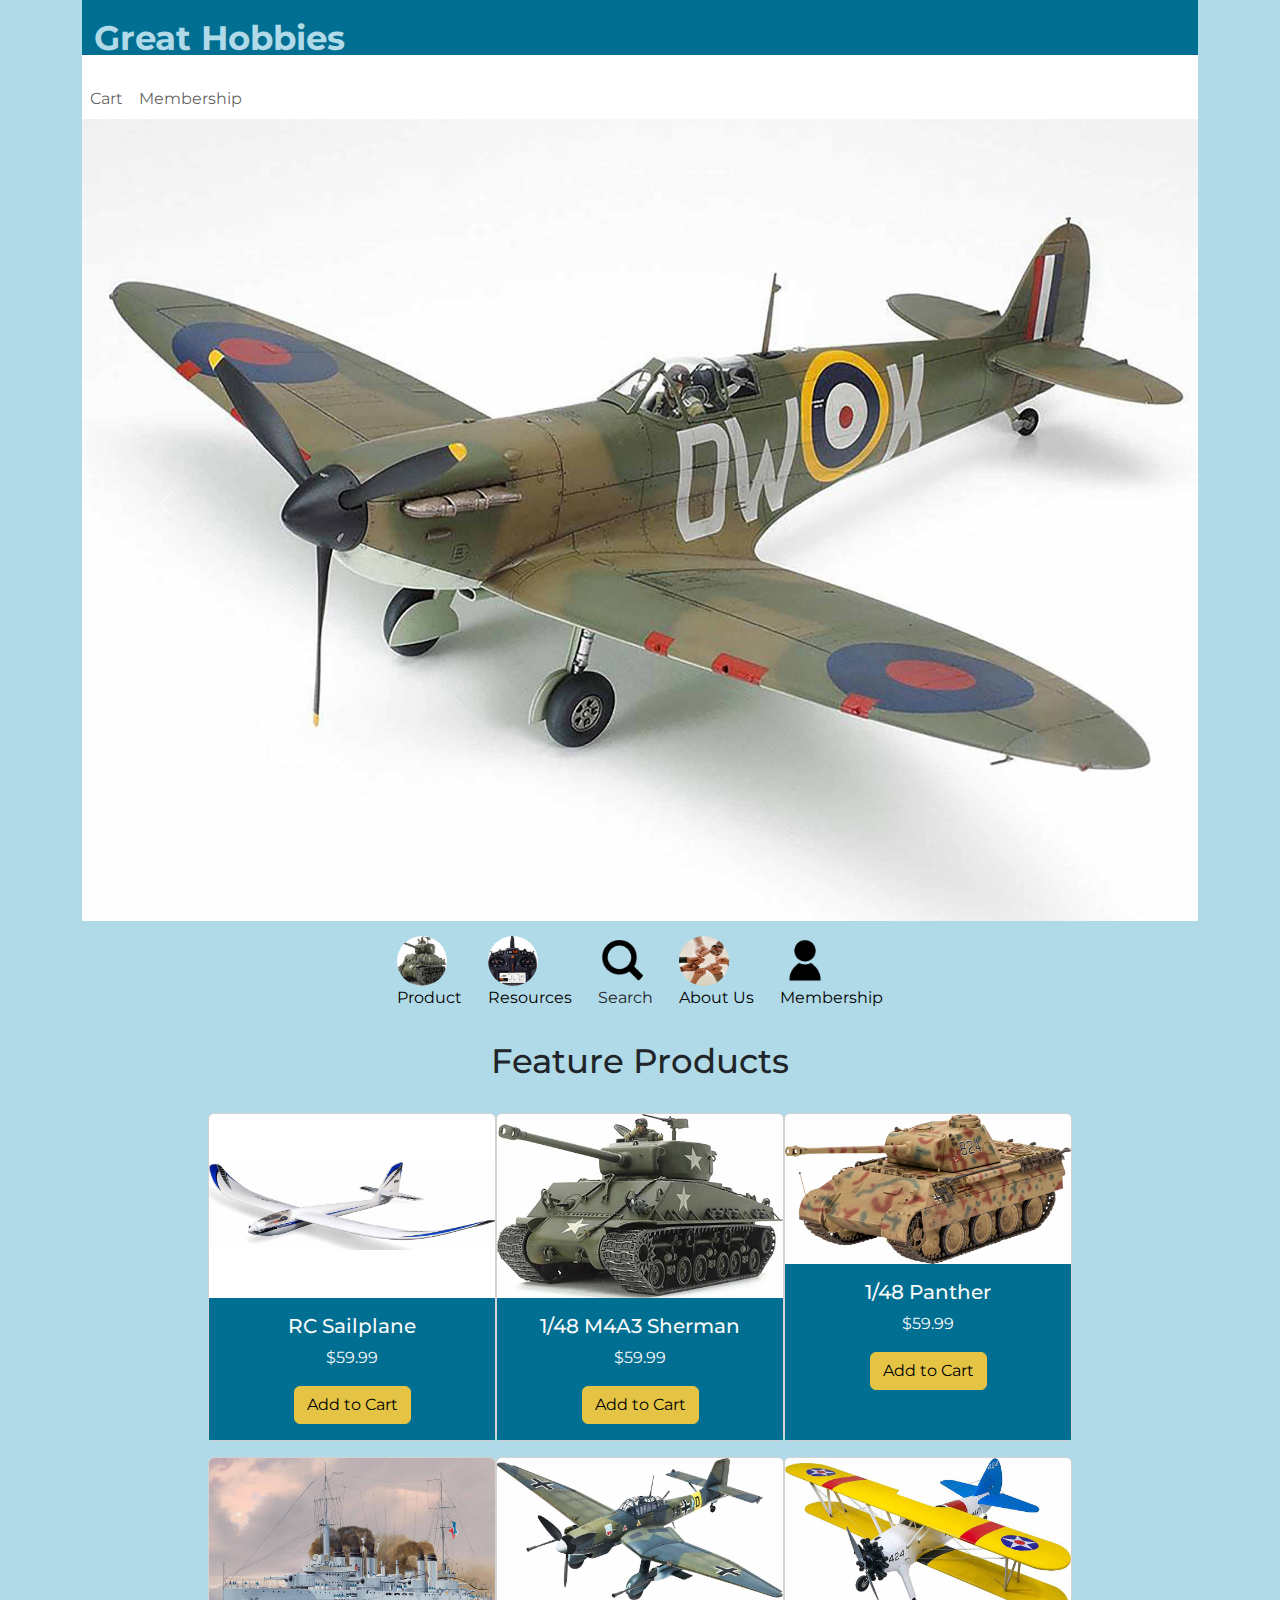
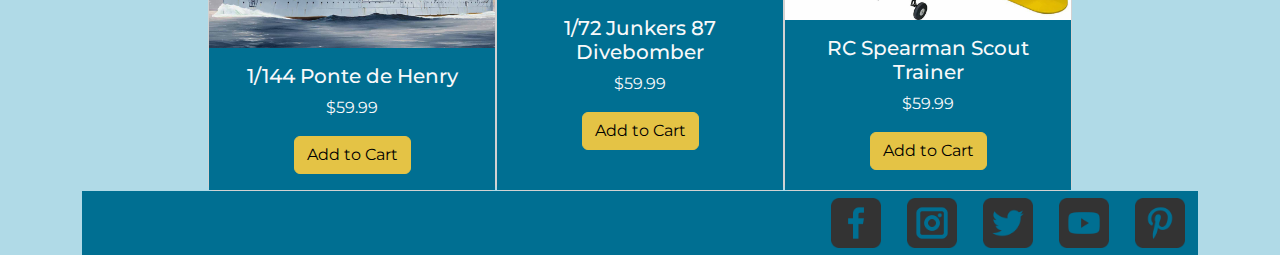
==== commit ee4b1b4a: "added more" ====
--- a/index.html
+++ b/index.html
@@ -11,7 +11,7 @@
 <header>
   <nav class="navbar navbar-expand-lg bg-secondary justify-content-end">
     <div class="container">
-      <a class="navbar-brand" href="#">Great Hobbies</a>
+      <a class="titre navbar-brand" href="#">Great Hobbies</a>
       <button class="navbar-toggler" type="button" data-bs-toggle="collapse" data-bs-target="#navbarNav" aria-controls="navbarNav" aria-expanded="false" aria-label="Toggle navigation">
         <span class="navbar-toggler-icon"></span>
       </button>
@@ -39,13 +39,13 @@
         </div>
         <div class="carousel-inner">
           <div class="carousel-item active">
-            <img src="images/spitfire model 1.jpeg" class="d-block w-100" alt="...">
+            <img src="images/spitfire-model-1.jpg" class="d-block w-100" alt="...">
           </div>
           <div class="carousel-item">
-            <img src="images/Sherman tank.jpeg" class="d-block w-100" alt="...">
+            <img src="images/Sherman-tank.jpg" class="d-block w-100" alt="...">
           </div>
           <div class="carousel-item">
-            <img src="images/product page 1.jpeg" class="d-block w-100" alt="...">
+            <img src="images/product-page-1.jpg" class="d-block w-100" alt="...">
           </div>
         </div>
         <button class="carousel-control-prev" type="button" data-bs-target="#carouselExampleIndicators" data-bs-slide="prev">
@@ -61,59 +61,77 @@
 <body class="container text-center bg-primary">
     <div class= "content-nav justify-content-center">
       <a class="btn btn-primary" href="#" role="button">
-        <img src="images/Sherman tank.jpeg" alt="">
-        <span>Link</span>
+        <img src="images/Sherman-tank.jpg" alt="">
+        <span>Product</span>
       </a>
       <a class="btn btn-primary" href="#" role="button">
-        <img src="images/Sherman tank.jpeg" alt="">
-        <span>Link</span>
+        <img src="images/remote-control.jpg" alt="">
+        <span>Resources</span>
+      </a>
+      <a class="btn btn-" href="#" role="button">
+        <img src="images/search.png" alt="">
+        <span>Search</span>
       </a>
       <a class="btn btn-primary" href="#" role="button">
-        <img src="images/Sherman tank.jpeg" alt="">
-        <span>Link</span>
+        <img src="images/fists-together.jpg" alt="">
+        <span>About Us</span>
       </a>
       <a class="btn btn-primary" href="#" role="button">
-        <img src="images/Sherman tank.jpeg" alt="">
-        <span>Link</span>
-      </a>
-      <a class="btn btn-primary" href="#" role="button">
-        <img src="images/Sherman tank.jpeg" alt="">
-        <span>Link</span>
+        <img src="images/member.png" alt="">
+        <span>Membership</span>
       </a>
     </div>
 
       <h2 class="py-4">Feature Products</h2>
     <div class="row justify-content-center row-gap-3">
-      <div class="card col-sm-12 " style="width: 18rem; padding: 0;">
-        <img src="images/Sherman tank.jpeg" class="card-img-top" alt="...">
+      <div class="card col-sm-12 col-xxlg-4 " style="width: 18rem; padding: 0;">
+        <img src="images/sailplane-image-1.jpg" class="card-img-top py-5" alt="...">
+        <div class="card-body bg-secondary w-100">
+          <h5 class="card-title text-light">RC Sailplane</h5>
+          <p class="card-text text-light">$59.99</p>
+          <a href="#" class="btn btn-warning">Add to Cart</a>
+        </div>
+      </div>
+
+      <div class="card col-sm-12 col-xxlg-4" style="width: 18rem; padding: 0;">
+        <img src="images/Sherman-tank.jpg" class="card-img-top" alt="...">
         <div class="card-body bg-secondary w-100">
           <h5 class="card-title text-light">1/48 M4A3 Sherman</h5>
           <p class="card-text text-light">$59.99</p>
           <a href="#" class="btn btn-warning">Add to Cart</a>
         </div>
       </div>
-
-      <div class="card col-sm-12 " style="width: 18rem; padding: 0;">
-        <img src="images/Sherman tank.jpeg" class="card-img-top" alt="...">
+      <div class="card col-sm-12 col-xxlg-4" style="width: 18rem; padding: 0;">
+        <img src="images/tank-image-1.jpg" class="card-img-top" alt="...">
         <div class="card-body bg-secondary w-100">
-          <h5 class="card-title text-light">1/48 M4A3 Sherman</h5>
-          <p class="card-text text-light">$59.99</p>
-          <a href="#" class="btn btn-warning">Add to Cart</a>
-        </div>
-      </div>
-      <div class="card col-sm-12 " style="width: 18rem; padding: 0;">
-        <img src="images/Sherman tank.jpeg" class="card-img-top" alt="...">
-        <div class="card-body bg-secondary w-100">
-          <h5 class="card-title text-light">1/48 M4A3 Sherman</h5>
+          <h5 class="card-title text-light">1/48 Panther</h5>
           <p class="card-text text-light">$59.99</p>
           <a href="#" class="btn btn-warning">Add to Cart</a>
         </div>
       </div>
 
-      <div class="card col-sm-12 " style="width: 18rem; padding: 0;">
-        <img src="images/Sherman tank.jpeg" class="card-img-top" alt="...">
+      <div class="card col-sm-12 col-xxlg-4 " style="width: 18rem; padding: 0;">
+        <img src="images/ship-demo.jpg" class="card-img-top" alt="...">
         <div class="card-body bg-secondary w-100">
-          <h5 class="card-title text-light">1/48 M4A3 Sherman</h5>
+          <h5 class="card-title text-light">1/144 Ponte de Henry</h5>
+          <p class="card-text text-light">$59.99</p>
+          <a href="#" class="btn btn-warning">Add to Cart</a>
+        </div>
+      </div>
+
+      <div class="card col-sm-12 col-xxlg-4" style="width: 18rem; padding: 0;">
+        <img src="images/plane-image-1.jpg" class="card-img-top" alt="...">
+        <div class="card-body bg-secondary w-100">
+          <h5 class="card-title text-light">1/72 Junkers 87 Divebomber</h5>
+          <p class="card-text text-light">$59.99</p>
+          <a href="#" class="btn btn-warning">Add to Cart</a>
+        </div>
+      </div>
+
+      <div class="card col-sm-12 col-xxlg-4" style="width: 18rem; padding: 0;">
+        <img src="images/RC-trainer.jpg" class="card-img-top" alt="...">
+        <div class="card-body bg-secondary w-100">
+          <h5 class="card-title text-light">RC Spearman Scout Trainer</h5>
           <p class="card-text text-light">$59.99</p>
           <a href="#" class="btn btn-warning">Add to Cart</a>
         </div>
@@ -121,7 +139,28 @@
     </div>
     <script src="node_modules/bootstrap/dist/js/bootstrap.bundle.min.js"></script>
 </body>
-<footer>
-
+<footer class="bg-secondary">
+  <div class= "social justify-content-end">
+    <a class="btn" href="#" role="button">
+      <img src="images/facebook.png" alt="">
+      
+    </a>
+    <a class="btn" href="#" role="button">
+      <img src="images/instagram.png" alt="">
+      
+    </a>
+    <a class="btn" href="#" role="button">
+      <img src="images/twitter.png" alt="">
+      
+    </a>
+    <a class="btn" href="#" role="button">
+      <img src="images/youtube.png" alt="">
+      
+    </a>
+    <a class="btn" href="#" role="button">
+      <img src="images/pinterest.png" alt="">
+      
+    </a>
+  </div>
 </footer>
 </html>--- a/css/custom.css
+++ b/css/custom.css
@@ -11871,4 +11871,27 @@
   border-radius: 100%;
 }
 
+.social {
+  display: flex;
+  overflow: hidden;
+}
+
+.social img {
+  display: block;
+  width: 50px;
+  height: 50px;
+}
+
+.titre {
+  font-size: var(--font-size-lg);
+  font-weight: 700;
+  color: #B0DAE7;
+}
+
+@media (min-width: 60em) {
+  .titre {
+    align-content: center;
+  }
+}
+
 /*# sourceMappingURL=custom.css.map */
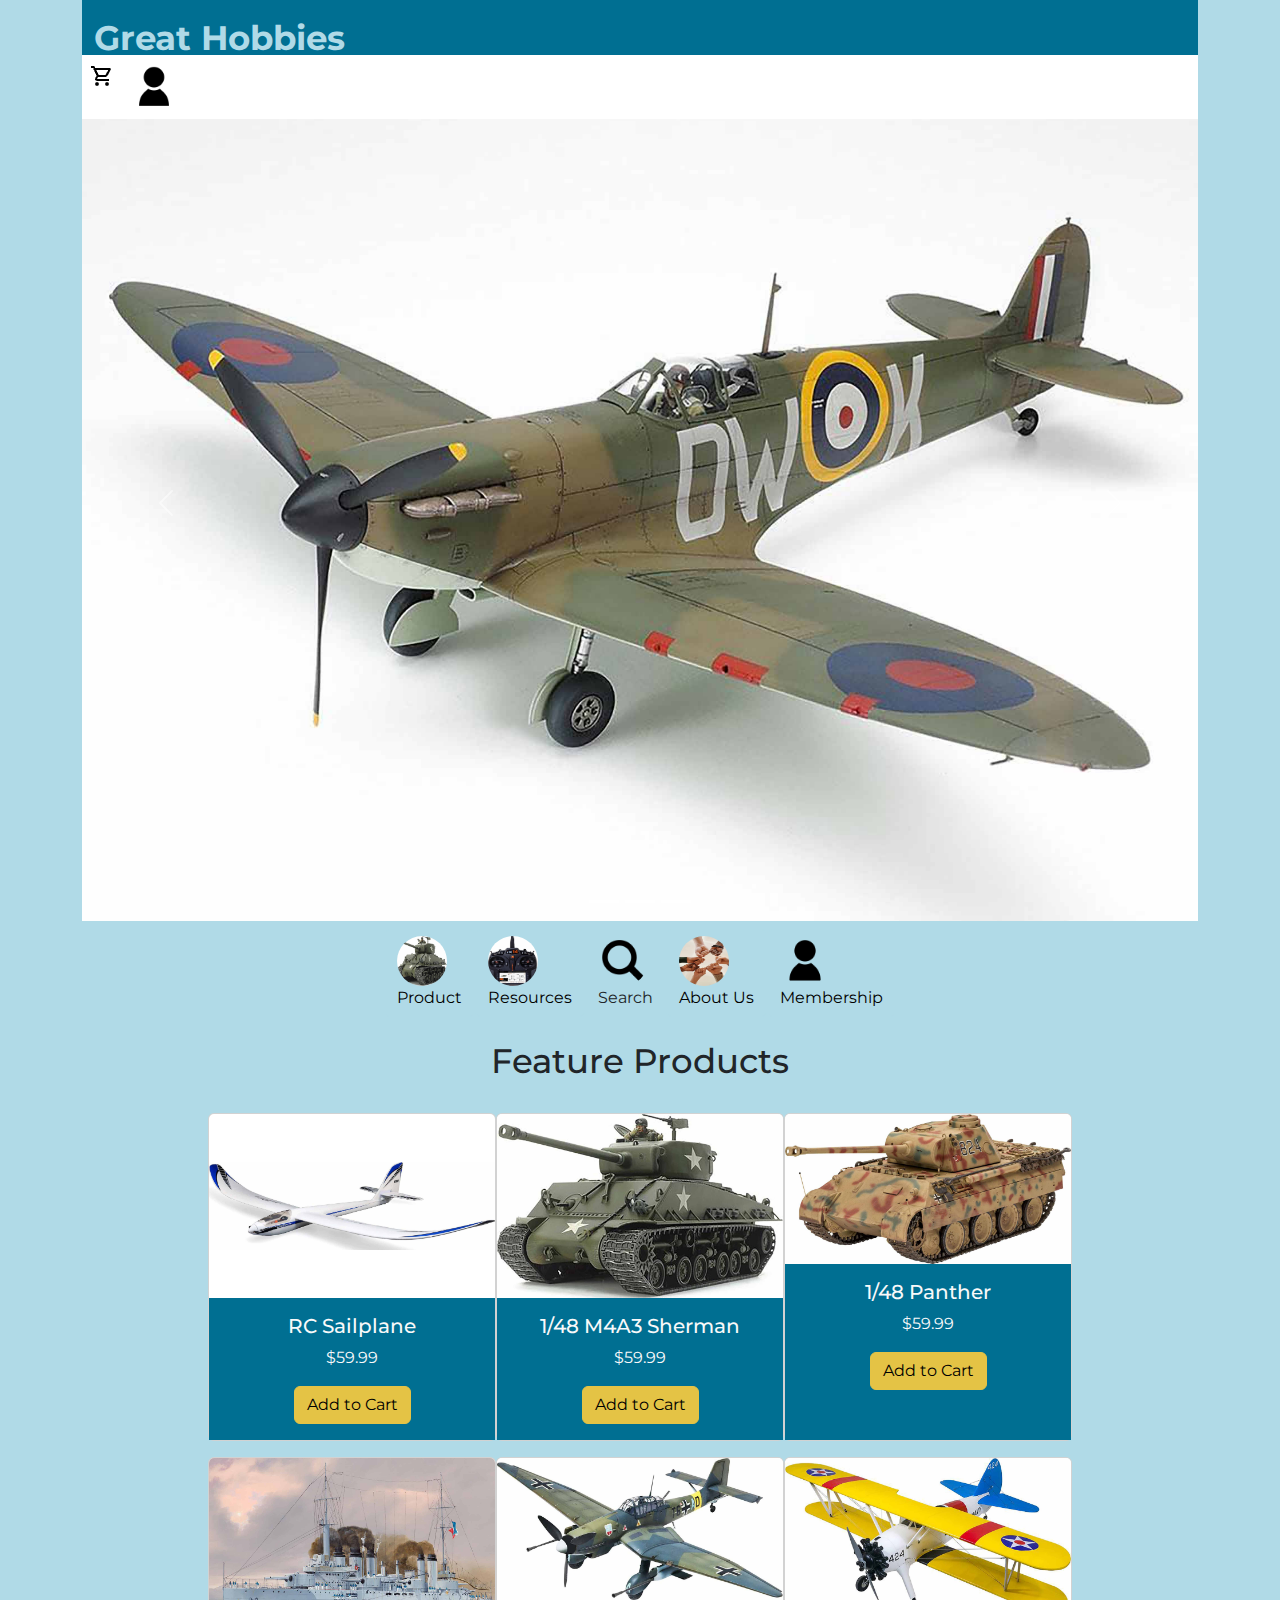
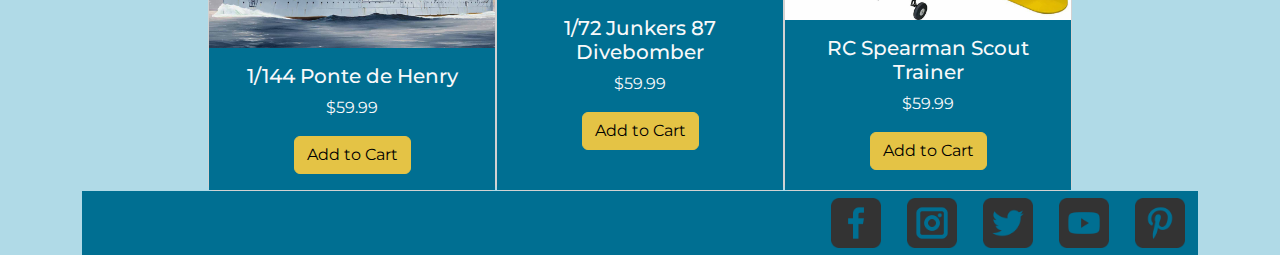
==== commit 9faf61ed: "added more" ====
--- a/index.html
+++ b/index.html
@@ -19,12 +19,10 @@
       <div class="collapse navbar-collapse" id="navbarNav">
         <ul class="navbar-nav">
            <li class="nav-item">
-            <img src="" alt="">
-            <a class="nav-link" href="#">Cart</a>
+            <a class="nav-link" href="#"><img src="images/Cart.png" alt="Cart"></a>
           </li>
           <li class="nav-item">
-            <img src="" alt="">
-            <a class="nav-link" href="#">Membership</a>
+            <a class="nav-link" href="#"><img src="images/member.png" class="member" alt="Membership"></a>
           </li>
         </ul>
       </div>
--- a/css/custom.css
+++ b/css/custom.css
@@ -11888,6 +11888,11 @@
   color: #B0DAE7;
 }
 
+.member {
+  width: 3em;
+  height: 3em;
+}
+
 @media (min-width: 60em) {
   .titre {
     align-content: center;
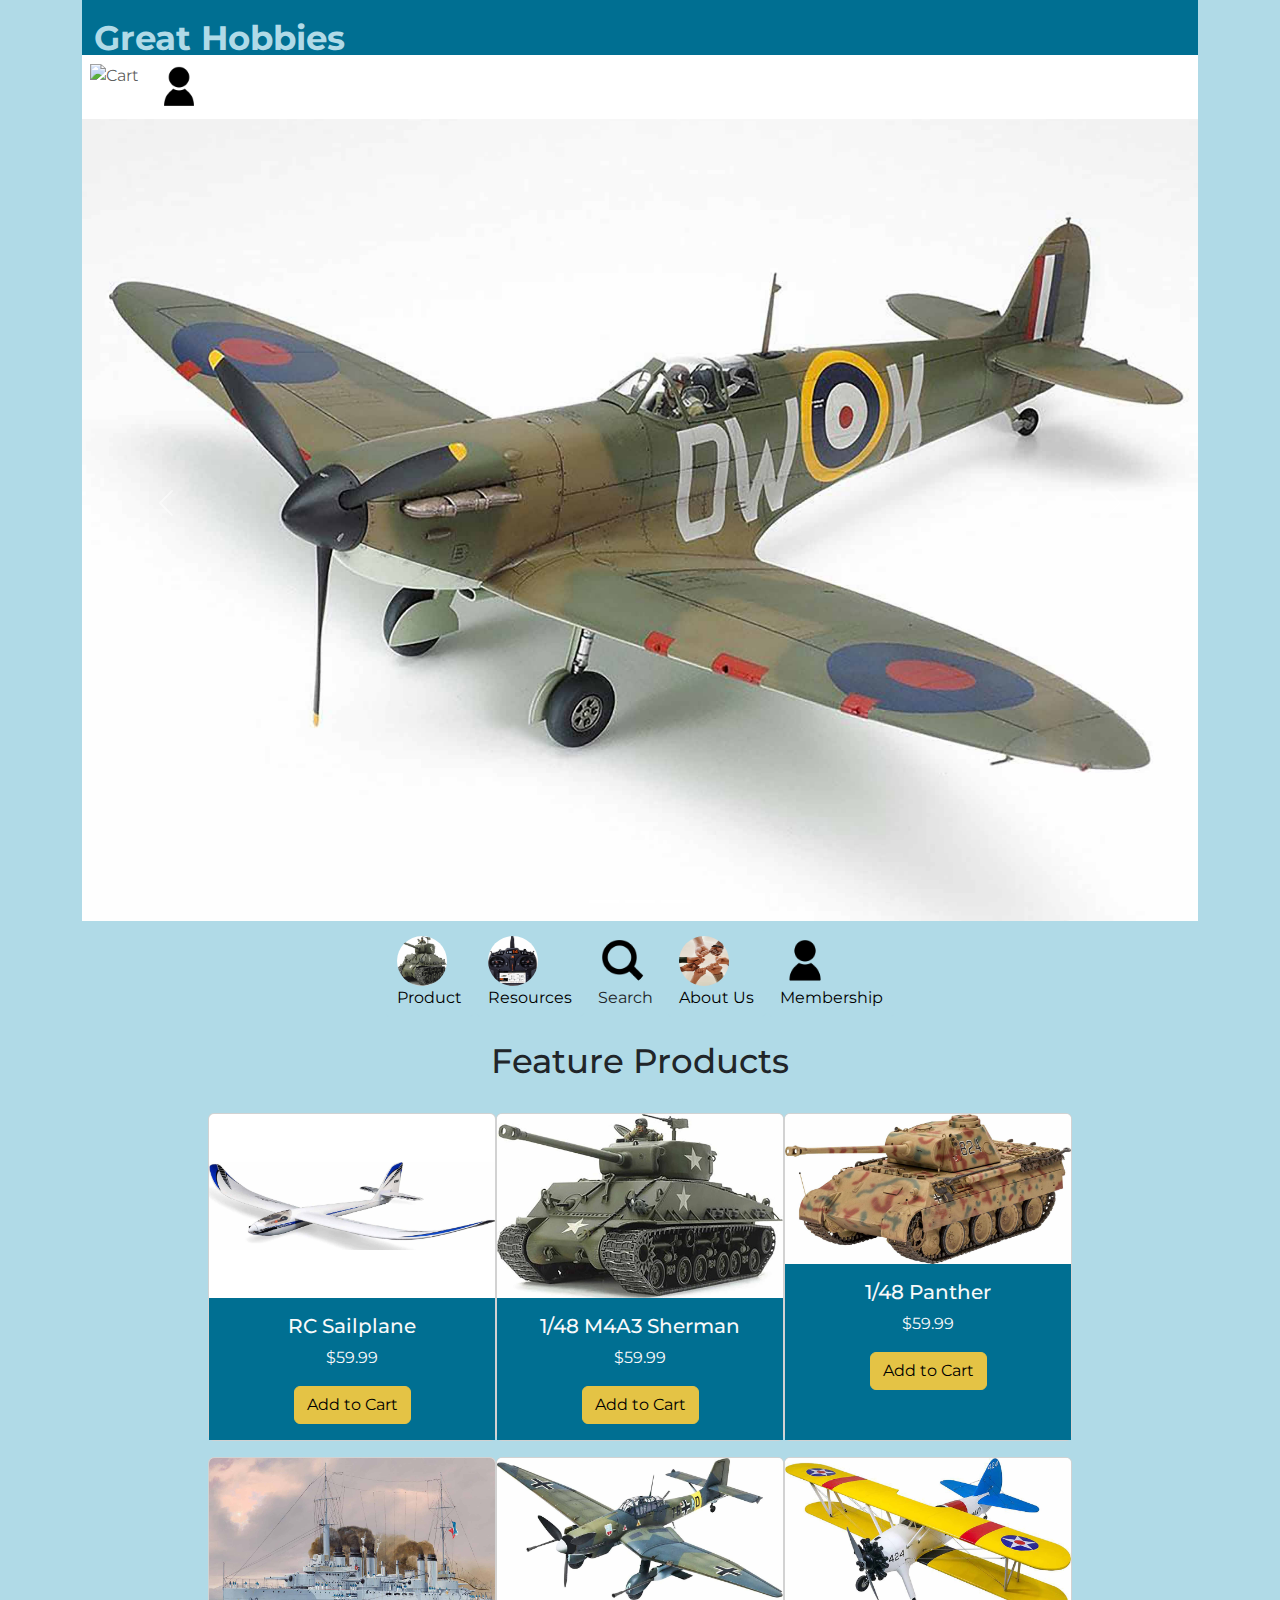
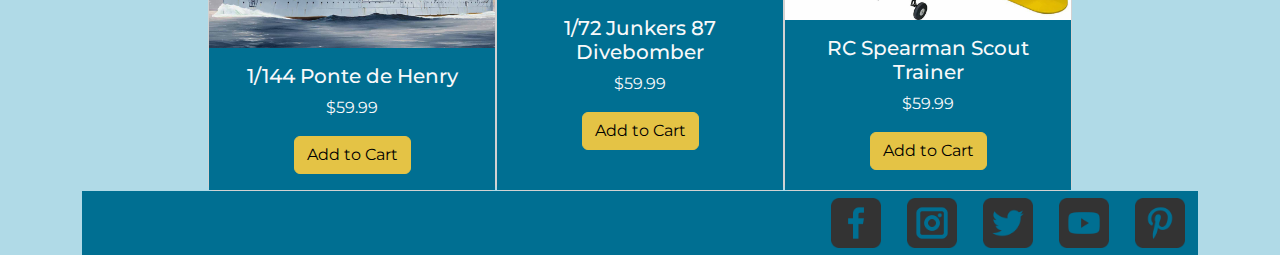
==== commit 9b7bfeac: "woopee the gridding is working" ====
--- a/index.html
+++ b/index.html
@@ -19,7 +19,7 @@
       <div class="collapse navbar-collapse" id="navbarNav">
         <ul class="navbar-nav">
            <li class="nav-item">
-            <a class="nav-link" href="#"><img src="images/Cart.png" alt="Cart"></a>
+            <a class="nav-link" href="#"><img src="images/cart.png" class="member" alt="Cart"></a>
           </li>
           <li class="nav-item">
             <a class="nav-link" href="#"><img src="images/member.png" class="member" alt="Membership"></a>
--- a/css/custom.css
+++ b/css/custom.css
@@ -45,7 +45,7 @@
   --bs-success: #198754;
   --bs-info: #0dcaf0;
   --bs-warning: #E4C345;
-  --bs-danger: #dc3545;
+  --bs-danger: #93C8D9;
   --bs-light: #f8f9fa;
   --bs-dark: #212529;
   --bs-primary-rgb: 176, 218, 231;
@@ -53,7 +53,7 @@
   --bs-success-rgb: 25, 135, 84;
   --bs-info-rgb: 13, 202, 240;
   --bs-warning-rgb: 228, 195, 69;
-  --bs-danger-rgb: 220, 53, 69;
+  --bs-danger-rgb: 147, 200, 217;
   --bs-light-rgb: 248, 249, 250;
   --bs-dark-rgb: 33, 37, 41;
   --bs-primary-text-emphasis: #46575c;
@@ -61,7 +61,7 @@
   --bs-success-text-emphasis: #0a3622;
   --bs-info-text-emphasis: #055160;
   --bs-warning-text-emphasis: #5b4e1c;
-  --bs-danger-text-emphasis: #58151c;
+  --bs-danger-text-emphasis: #3b5057;
   --bs-light-text-emphasis: #495057;
   --bs-dark-text-emphasis: #495057;
   --bs-primary-bg-subtle: #eff8fa;
@@ -69,7 +69,7 @@
   --bs-success-bg-subtle: #d1e7dd;
   --bs-info-bg-subtle: #cff4fc;
   --bs-warning-bg-subtle: #faf3da;
-  --bs-danger-bg-subtle: #f8d7da;
+  --bs-danger-bg-subtle: #e9f4f7;
   --bs-light-bg-subtle: #fcfcfd;
   --bs-dark-bg-subtle: #ced4da;
   --bs-primary-border-subtle: #dff0f5;
@@ -77,7 +77,7 @@
   --bs-success-border-subtle: #a3cfbb;
   --bs-info-border-subtle: #9eeaf9;
   --bs-warning-border-subtle: #f4e7b5;
-  --bs-danger-border-subtle: #f1aeb5;
+  --bs-danger-border-subtle: #d4e9f0;
   --bs-light-border-subtle: #e9ecef;
   --bs-dark-border-subtle: #adb5bd;
   --bs-white-rgb: 255, 255, 255;
@@ -132,8 +132,8 @@
   --bs-focus-ring-color: rgba(176, 218, 231, 0.25);
   --bs-form-valid-color: #198754;
   --bs-form-valid-border-color: #198754;
-  --bs-form-invalid-color: #dc3545;
-  --bs-form-invalid-border-color: #dc3545;
+  --bs-form-invalid-color: #93C8D9;
+  --bs-form-invalid-border-color: #93C8D9;
 }
 
 [data-bs-theme=dark] {
@@ -157,7 +157,7 @@
   --bs-success-text-emphasis: #75b798;
   --bs-info-text-emphasis: #6edff6;
   --bs-warning-text-emphasis: #efdb8f;
-  --bs-danger-text-emphasis: #ea868f;
+  --bs-danger-text-emphasis: #bedee8;
   --bs-light-text-emphasis: #f8f9fa;
   --bs-dark-text-emphasis: #dee2e6;
   --bs-primary-bg-subtle: #232c2e;
@@ -165,7 +165,7 @@
   --bs-success-bg-subtle: #051b11;
   --bs-info-bg-subtle: #032830;
   --bs-warning-bg-subtle: #2e270e;
-  --bs-danger-bg-subtle: #2c0b0e;
+  --bs-danger-bg-subtle: #1d282b;
   --bs-light-bg-subtle: #343a40;
   --bs-dark-bg-subtle: #1a1d20;
   --bs-primary-border-subtle: #6a838b;
@@ -173,7 +173,7 @@
   --bs-success-border-subtle: #0f5132;
   --bs-info-border-subtle: #087990;
   --bs-warning-border-subtle: #897529;
-  --bs-danger-border-subtle: #842029;
+  --bs-danger-border-subtle: #587882;
   --bs-light-border-subtle: #495057;
   --bs-dark-border-subtle: #343a40;
   --bs-heading-color: inherit;
@@ -2001,13 +2001,13 @@
 
 .table-danger {
   --bs-table-color: #000;
-  --bs-table-bg: #f8d7da;
-  --bs-table-border-color: #c6acae;
-  --bs-table-striped-bg: #eccccf;
+  --bs-table-bg: #e9f4f7;
+  --bs-table-border-color: #bac3c6;
+  --bs-table-striped-bg: #dde8eb;
   --bs-table-striped-color: #000;
-  --bs-table-active-bg: #dfc2c4;
+  --bs-table-active-bg: #d2dcde;
   --bs-table-active-color: #000;
-  --bs-table-hover-bg: #e5c7ca;
+  --bs-table-hover-bg: #d8e2e4;
   --bs-table-hover-color: #000;
   color: var(--bs-table-color);
   border-color: var(--bs-table-border-color);
@@ -2830,7 +2830,7 @@
 .was-validated .form-control:invalid, .form-control.is-invalid {
   border-color: var(--bs-form-invalid-border-color);
   padding-right: calc(1.5em + 0.75rem);
-  background-image: url("data:image/svg+xml,%3csvg xmlns='http://www.w3.org/2000/svg' viewBox='0 0 12 12' width='12' height='12' fill='none' stroke='%23dc3545'%3e%3ccircle cx='6' cy='6' r='4.5'/%3e%3cpath stroke-linejoin='round' d='M5.8 3.6h.4L6 6.5z'/%3e%3ccircle cx='6' cy='8.2' r='.6' fill='%23dc3545' stroke='none'/%3e%3c/svg%3e");
+  background-image: url("data:image/svg+xml,%3csvg xmlns='http://www.w3.org/2000/svg' viewBox='0 0 12 12' width='12' height='12' fill='none' stroke='%2393C8D9'%3e%3ccircle cx='6' cy='6' r='4.5'/%3e%3cpath stroke-linejoin='round' d='M5.8 3.6h.4L6 6.5z'/%3e%3ccircle cx='6' cy='8.2' r='.6' fill='%2393C8D9' stroke='none'/%3e%3c/svg%3e");
   background-repeat: no-repeat;
   background-position: right calc(0.375em + 0.1875rem) center;
   background-size: calc(0.75em + 0.375rem) calc(0.75em + 0.375rem);
@@ -2849,7 +2849,7 @@
   border-color: var(--bs-form-invalid-border-color);
 }
 .was-validated .form-select:invalid:not([multiple]):not([size]), .was-validated .form-select:invalid:not([multiple])[size="1"], .form-select.is-invalid:not([multiple]):not([size]), .form-select.is-invalid:not([multiple])[size="1"] {
-  --bs-form-select-bg-icon: url("data:image/svg+xml,%3csvg xmlns='http://www.w3.org/2000/svg' viewBox='0 0 12 12' width='12' height='12' fill='none' stroke='%23dc3545'%3e%3ccircle cx='6' cy='6' r='4.5'/%3e%3cpath stroke-linejoin='round' d='M5.8 3.6h.4L6 6.5z'/%3e%3ccircle cx='6' cy='8.2' r='.6' fill='%23dc3545' stroke='none'/%3e%3c/svg%3e");
+  --bs-form-select-bg-icon: url("data:image/svg+xml,%3csvg xmlns='http://www.w3.org/2000/svg' viewBox='0 0 12 12' width='12' height='12' fill='none' stroke='%2393C8D9'%3e%3ccircle cx='6' cy='6' r='4.5'/%3e%3cpath stroke-linejoin='round' d='M5.8 3.6h.4L6 6.5z'/%3e%3ccircle cx='6' cy='8.2' r='.6' fill='%2393C8D9' stroke='none'/%3e%3c/svg%3e");
   padding-right: 4.125rem;
   background-position: right 0.75rem center, center right 2.25rem;
   background-size: 16px 12px, calc(0.75em + 0.375rem) calc(0.75em + 0.375rem);
@@ -3050,20 +3050,20 @@
 }
 
 .btn-danger {
-  --bs-btn-color: #fff;
-  --bs-btn-bg: #dc3545;
-  --bs-btn-border-color: #dc3545;
-  --bs-btn-hover-color: #fff;
-  --bs-btn-hover-bg: #bb2d3b;
-  --bs-btn-hover-border-color: #b02a37;
-  --bs-btn-focus-shadow-rgb: 225, 83, 97;
-  --bs-btn-active-color: #fff;
-  --bs-btn-active-bg: #b02a37;
-  --bs-btn-active-border-color: #a52834;
+  --bs-btn-color: #000;
+  --bs-btn-bg: #93C8D9;
+  --bs-btn-border-color: #93C8D9;
+  --bs-btn-hover-color: #000;
+  --bs-btn-hover-bg: #a3d0df;
+  --bs-btn-hover-border-color: #9ecedd;
+  --bs-btn-focus-shadow-rgb: 125, 170, 184;
+  --bs-btn-active-color: #000;
+  --bs-btn-active-bg: #a9d3e1;
+  --bs-btn-active-border-color: #9ecedd;
   --bs-btn-active-shadow: inset 0 3px 5px rgba(0, 0, 0, 0.125);
-  --bs-btn-disabled-color: #fff;
-  --bs-btn-disabled-bg: #dc3545;
-  --bs-btn-disabled-border-color: #dc3545;
+  --bs-btn-disabled-color: #000;
+  --bs-btn-disabled-bg: #93C8D9;
+  --bs-btn-disabled-border-color: #93C8D9;
 }
 
 .btn-light {
@@ -3186,19 +3186,19 @@
 }
 
 .btn-outline-danger {
-  --bs-btn-color: #dc3545;
-  --bs-btn-border-color: #dc3545;
-  --bs-btn-hover-color: #fff;
-  --bs-btn-hover-bg: #dc3545;
-  --bs-btn-hover-border-color: #dc3545;
-  --bs-btn-focus-shadow-rgb: 220, 53, 69;
-  --bs-btn-active-color: #fff;
-  --bs-btn-active-bg: #dc3545;
-  --bs-btn-active-border-color: #dc3545;
+  --bs-btn-color: #93C8D9;
+  --bs-btn-border-color: #93C8D9;
+  --bs-btn-hover-color: #000;
+  --bs-btn-hover-bg: #93C8D9;
+  --bs-btn-hover-border-color: #93C8D9;
+  --bs-btn-focus-shadow-rgb: 147, 200, 217;
+  --bs-btn-active-color: #000;
+  --bs-btn-active-bg: #93C8D9;
+  --bs-btn-active-border-color: #93C8D9;
   --bs-btn-active-shadow: inset 0 3px 5px rgba(0, 0, 0, 0.125);
-  --bs-btn-disabled-color: #dc3545;
+  --bs-btn-disabled-color: #93C8D9;
   --bs-btn-disabled-bg: transparent;
-  --bs-btn-disabled-border-color: #dc3545;
+  --bs-btn-disabled-border-color: #93C8D9;
   --bs-gradient: none;
 }
 
@@ -6784,7 +6784,7 @@
 }
 
 .text-bg-danger {
-  color: #fff !important;
+  color: #000 !important;
   background-color: RGBA(var(--bs-danger-rgb), var(--bs-bg-opacity, 1)) !important;
 }
 
@@ -6848,8 +6848,8 @@
   text-decoration-color: RGBA(var(--bs-danger-rgb), var(--bs-link-underline-opacity, 1)) !important;
 }
 .link-danger:hover, .link-danger:focus {
-  color: RGBA(176, 42, 55, var(--bs-link-opacity, 1)) !important;
-  text-decoration-color: RGBA(176, 42, 55, var(--bs-link-underline-opacity, 1)) !important;
+  color: RGBA(169, 211, 225, var(--bs-link-opacity, 1)) !important;
+  text-decoration-color: RGBA(169, 211, 225, var(--bs-link-underline-opacity, 1)) !important;
 }
 
 .link-light {
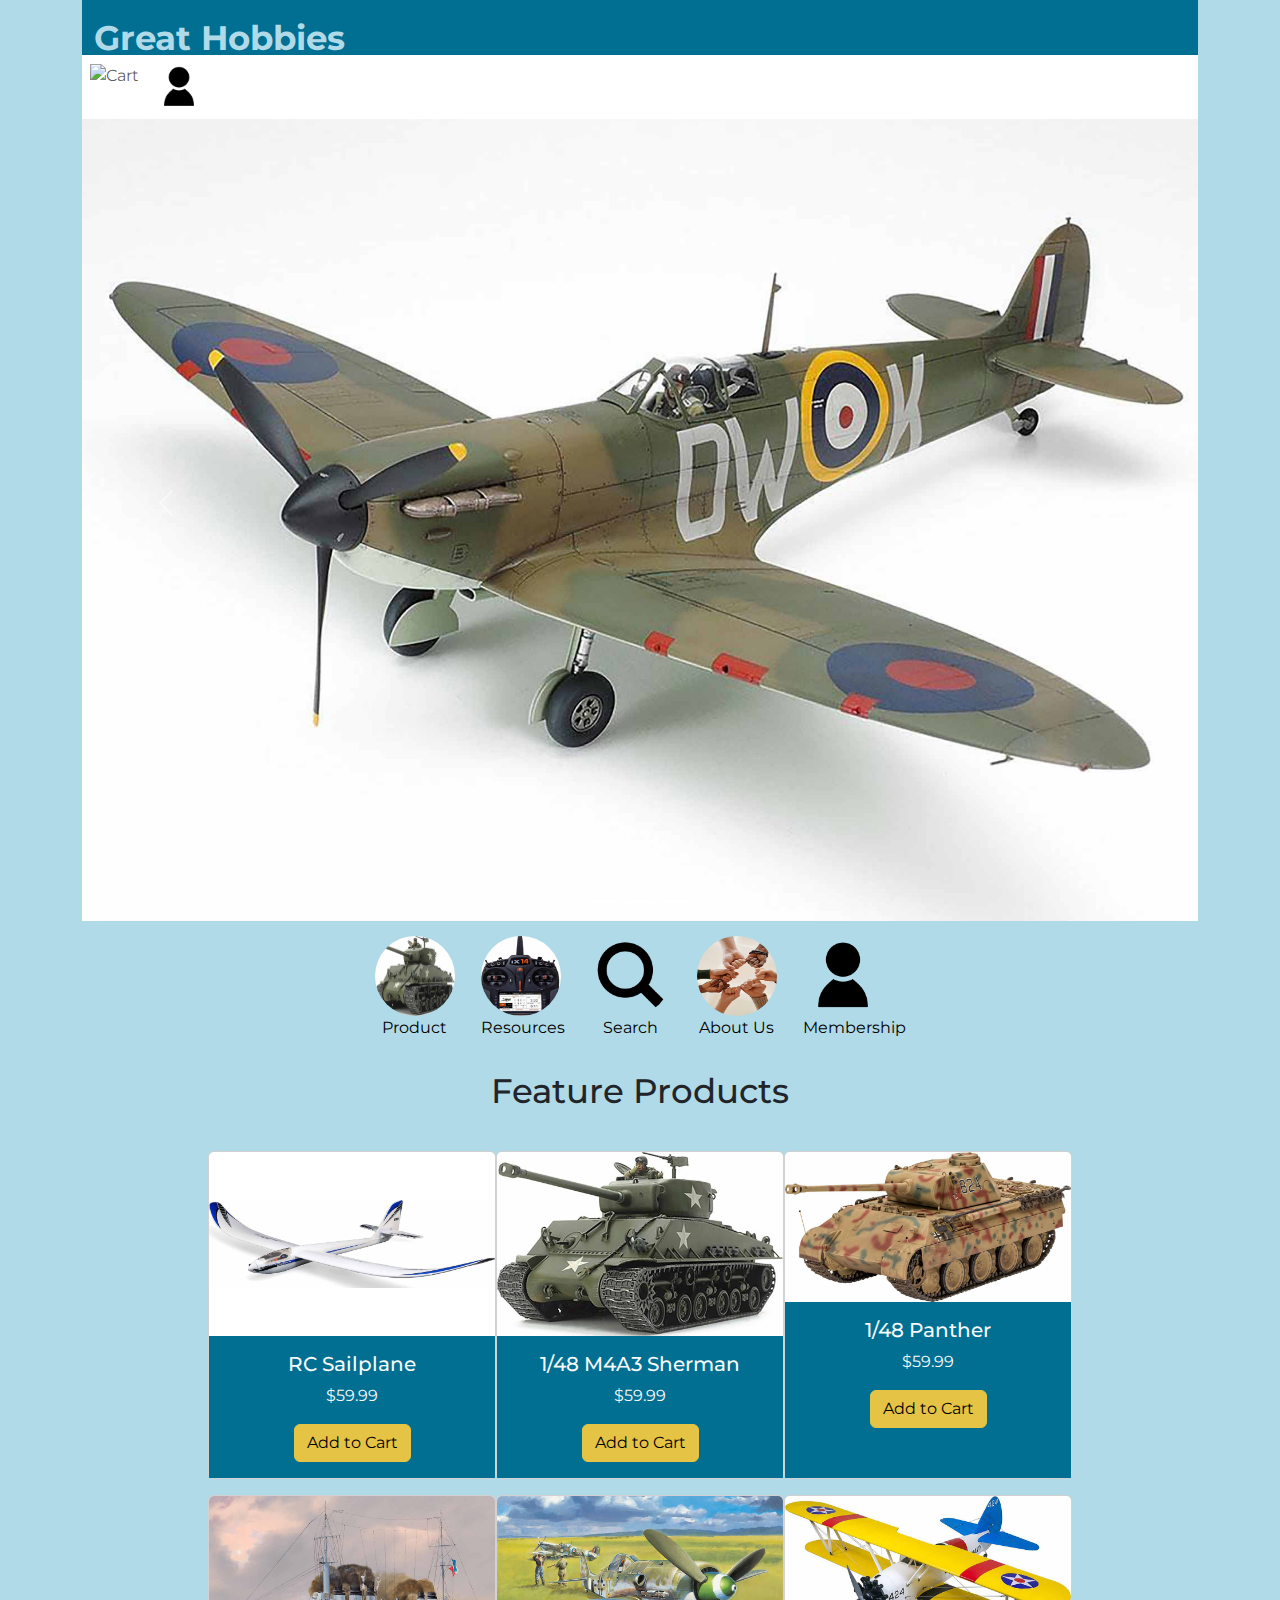
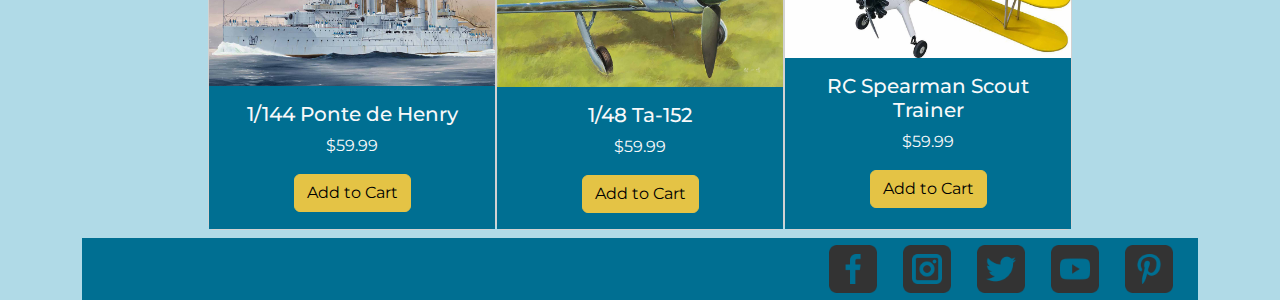
==== commit 38ab908c: "things are working better now" ====
--- a/index.html
+++ b/index.html
@@ -11,7 +11,7 @@
 <header>
   <nav class="navbar navbar-expand-lg bg-secondary justify-content-end">
     <div class="container">
-      <a class="titre navbar-brand" href="#">Great Hobbies</a>
+      <a class="titre navbar-brand" href="index.html">Great Hobbies</a>
       <button class="navbar-toggler" type="button" data-bs-toggle="collapse" data-bs-target="#navbarNav" aria-controls="navbarNav" aria-expanded="false" aria-label="Toggle navigation">
         <span class="navbar-toggler-icon"></span>
       </button>
@@ -57,8 +57,8 @@
       </div>
 </header>
 <body class="container text-center bg-primary">
-    <div class= "content-nav justify-content-center">
-      <a class="btn btn-primary" href="#" role="button">
+    <div class= "content-nav d-sm-flex justify-content-center">
+      <a class="btn btn-primary" href="catalogue.html" role="button">
         <img src="images/Sherman-tank.jpg" alt="">
         <span>Product</span>
       </a>
@@ -66,7 +66,7 @@
         <img src="images/remote-control.jpg" alt="">
         <span>Resources</span>
       </a>
-      <a class="btn btn-" href="#" role="button">
+      <a class="btn btn-primary" href="#" role="button">
         <img src="images/search.png" alt="">
         <span>Search</span>
       </a>
@@ -81,8 +81,8 @@
     </div>
 
       <h2 class="py-4">Feature Products</h2>
-    <div class="row justify-content-center row-gap-3">
-      <div class="card col-sm-12 col-xxlg-4 " style="width: 18rem; padding: 0;">
+    <div class="row py-2 justify-content-center row-gap-3">
+      <div class="card col-12 col-xxlg-4 " style="width: 18rem; padding: 0;">
         <img src="images/sailplane-image-1.jpg" class="card-img-top py-5" alt="...">
         <div class="card-body bg-secondary w-100">
           <h5 class="card-title text-light">RC Sailplane</h5>
@@ -91,7 +91,7 @@
         </div>
       </div>
 
-      <div class="card col-sm-12 col-xxlg-4" style="width: 18rem; padding: 0;">
+      <div class="card col-12 col-sm-4" style="width: 18rem; padding: 0;">
         <img src="images/Sherman-tank.jpg" class="card-img-top" alt="...">
         <div class="card-body bg-secondary w-100">
           <h5 class="card-title text-light">1/48 M4A3 Sherman</h5>
@@ -99,7 +99,7 @@
           <a href="#" class="btn btn-warning">Add to Cart</a>
         </div>
       </div>
-      <div class="card col-sm-12 col-xxlg-4" style="width: 18rem; padding: 0;">
+      <div class="card col-12 col-sm-4" style="width: 18rem; padding: 0;">
         <img src="images/tank-image-1.jpg" class="card-img-top" alt="...">
         <div class="card-body bg-secondary w-100">
           <h5 class="card-title text-light">1/48 Panther</h5>
@@ -108,7 +108,7 @@
         </div>
       </div>
 
-      <div class="card col-sm-12 col-xxlg-4 " style="width: 18rem; padding: 0;">
+      <div class="card col-12 col-sm-4 " style="width: 18rem; padding: 0;">
         <img src="images/ship-demo.jpg" class="card-img-top" alt="...">
         <div class="card-body bg-secondary w-100">
           <h5 class="card-title text-light">1/144 Ponte de Henry</h5>
@@ -117,16 +117,18 @@
         </div>
       </div>
 
-      <div class="card col-sm-12 col-xxlg-4" style="width: 18rem; padding: 0;">
-        <img src="images/plane-image-1.jpg" class="card-img-top" alt="...">
+      <div class="card col-12 col-sm-4" style="width: 18rem; padding: 0;">
+        <a href="product.html">
+        <img src="images/product-page-1.jpg" class="card-img-top" alt="...">
+        </a>
         <div class="card-body bg-secondary w-100">
-          <h5 class="card-title text-light">1/72 Junkers 87 Divebomber</h5>
+          <h5 class="card-title text-light">1/48 Ta-152</h5>
           <p class="card-text text-light">$59.99</p>
           <a href="#" class="btn btn-warning">Add to Cart</a>
         </div>
       </div>
 
-      <div class="card col-sm-12 col-xxlg-4" style="width: 18rem; padding: 0;">
+      <div class="card col-12 col-sm-4" style="width: 18rem; padding: 0;">
         <img src="images/RC-trainer.jpg" class="card-img-top" alt="...">
         <div class="card-body bg-secondary w-100">
           <h5 class="card-title text-light">RC Spearman Scout Trainer</h5>
@@ -137,8 +139,8 @@
     </div>
     <script src="node_modules/bootstrap/dist/js/bootstrap.bundle.min.js"></script>
 </body>
-<footer class="bg-secondary">
-  <div class= "social justify-content-end">
+<footer class="container bg-secondary">
+  <div class= "social d-sm-flex justify-content-end">
     <a class="btn" href="#" role="button">
       <img src="images/facebook.png" alt="">
       
--- a/css/custom.css
+++ b/css/custom.css
@@ -11859,27 +11859,17 @@
   background-color: white;
 }
 
-.content-nav {
-  display: flex;
-  overflow: hidden;
-}
-
 .content-nav img {
   display: block;
-  width: 50px;
-  height: 50px;
+  width: 3em;
+  height: 3em;
   border-radius: 100%;
-}
-
-.social {
-  display: flex;
-  overflow: hidden;
 }
 
 .social img {
   display: block;
-  width: 50px;
-  height: 50px;
+  width: 3em;
+  height: 3em;
 }
 
 .titre {
@@ -11897,6 +11887,10 @@
   .titre {
     align-content: center;
   }
+  .content-nav img {
+    width: 5em;
+    height: 5em;
+  }
 }
 
 /*# sourceMappingURL=custom.css.map */
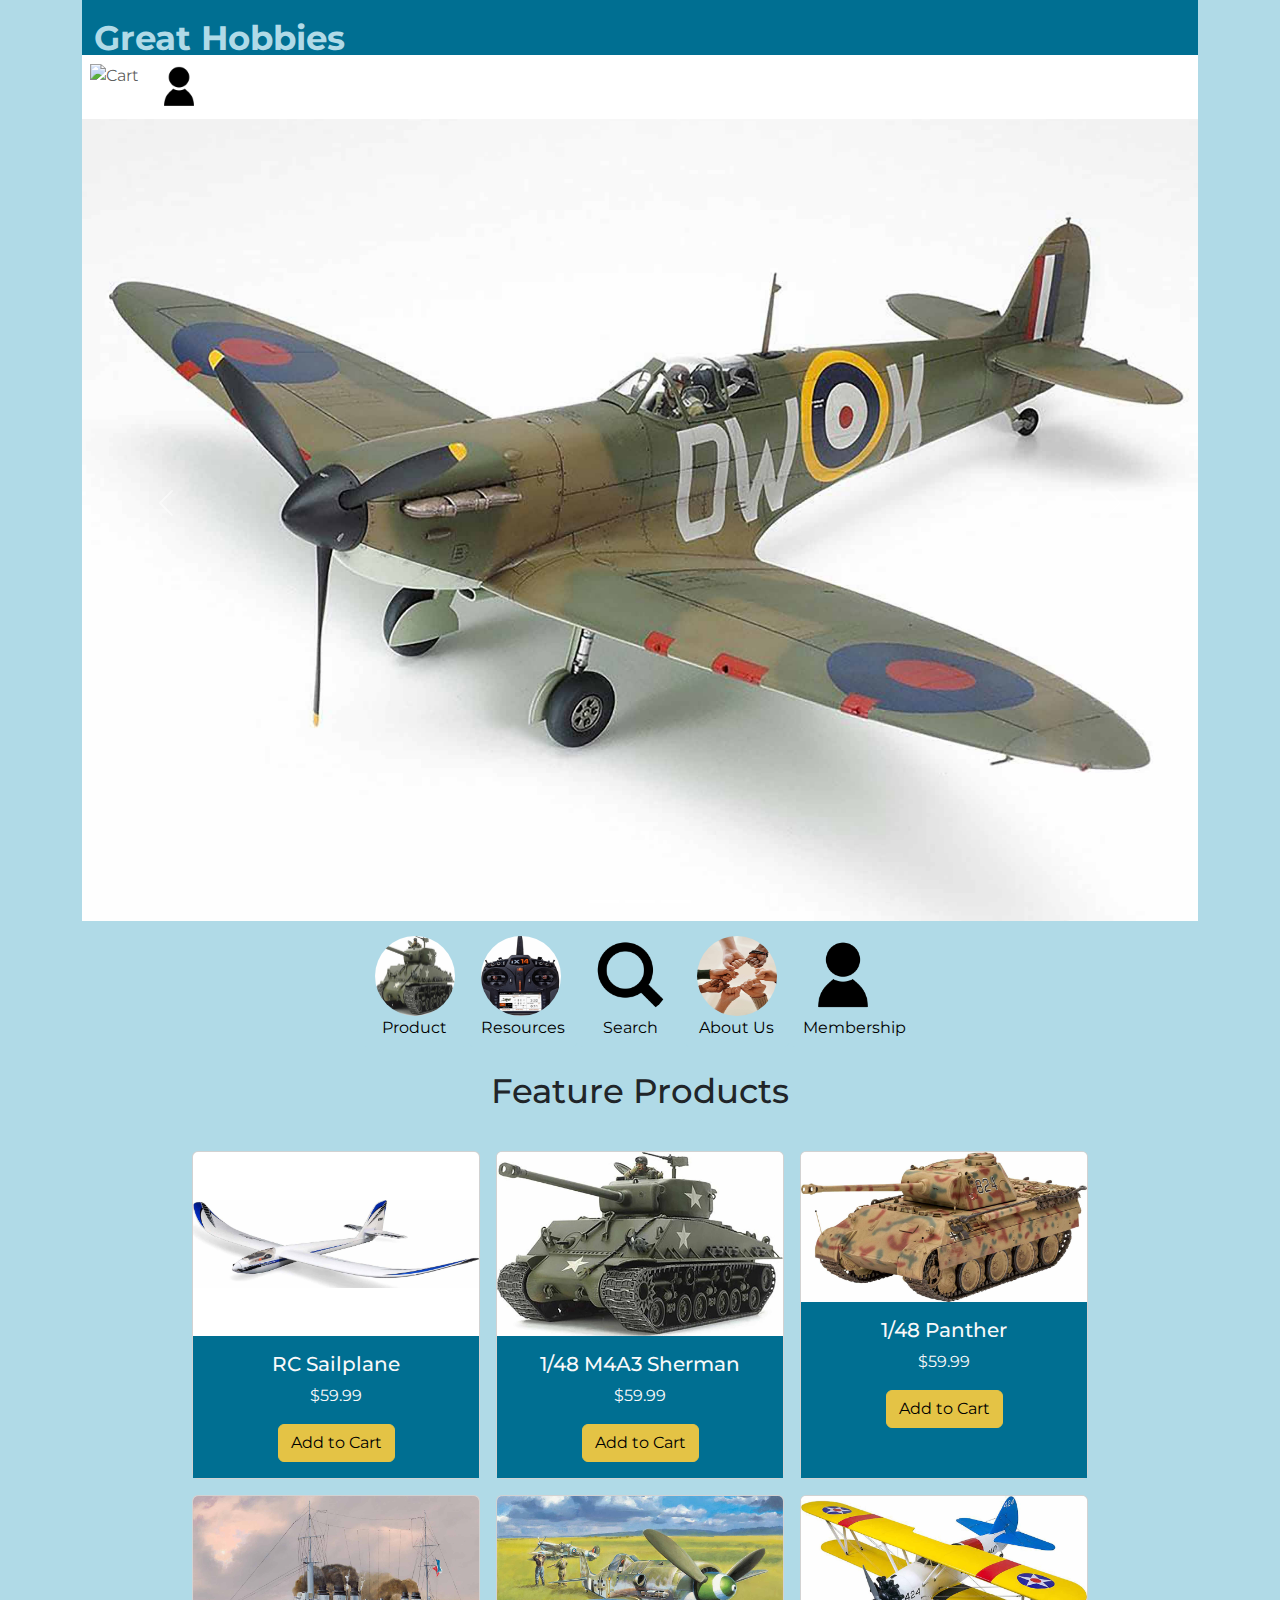
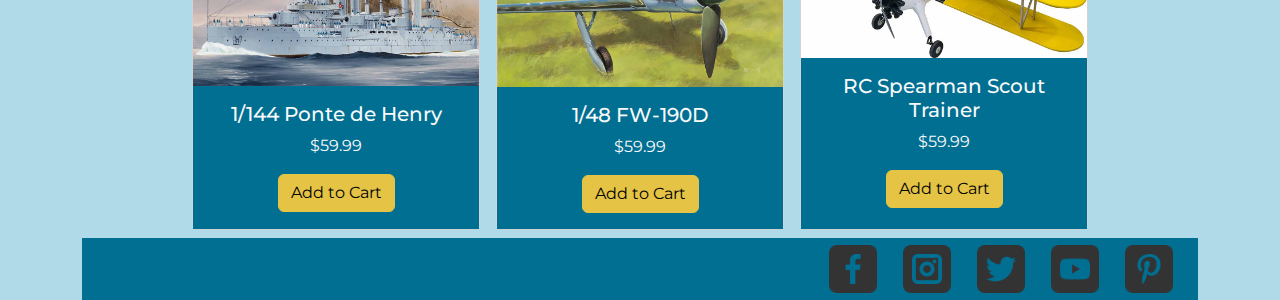
==== commit a1f823a8: "Ok I think im done at this point" ====
--- a/index.html
+++ b/index.html
@@ -15,7 +15,7 @@
       <button class="navbar-toggler" type="button" data-bs-toggle="collapse" data-bs-target="#navbarNav" aria-controls="navbarNav" aria-expanded="false" aria-label="Toggle navigation">
         <span class="navbar-toggler-icon"></span>
       </button>
-      <div class="nav-container" >
+      <div class="nav-container">
       <div class="collapse navbar-collapse" id="navbarNav">
         <ul class="navbar-nav">
            <li class="nav-item">
@@ -81,7 +81,7 @@
     </div>
 
       <h2 class="py-4">Feature Products</h2>
-    <div class="row py-2 justify-content-center row-gap-3">
+    <div class="row py-2 justify-content-center column-gap-3 row-gap-3">
       <div class="card col-12 col-xxlg-4 " style="width: 18rem; padding: 0;">
         <img src="images/sailplane-image-1.jpg" class="card-img-top py-5" alt="...">
         <div class="card-body bg-secondary w-100">
@@ -122,7 +122,7 @@
         <img src="images/product-page-1.jpg" class="card-img-top" alt="...">
         </a>
         <div class="card-body bg-secondary w-100">
-          <h5 class="card-title text-light">1/48 Ta-152</h5>
+          <h5 class="card-title text-light">1/48 FW-190D</h5>
           <p class="card-text text-light">$59.99</p>
           <a href="#" class="btn btn-warning">Add to Cart</a>
         </div>
